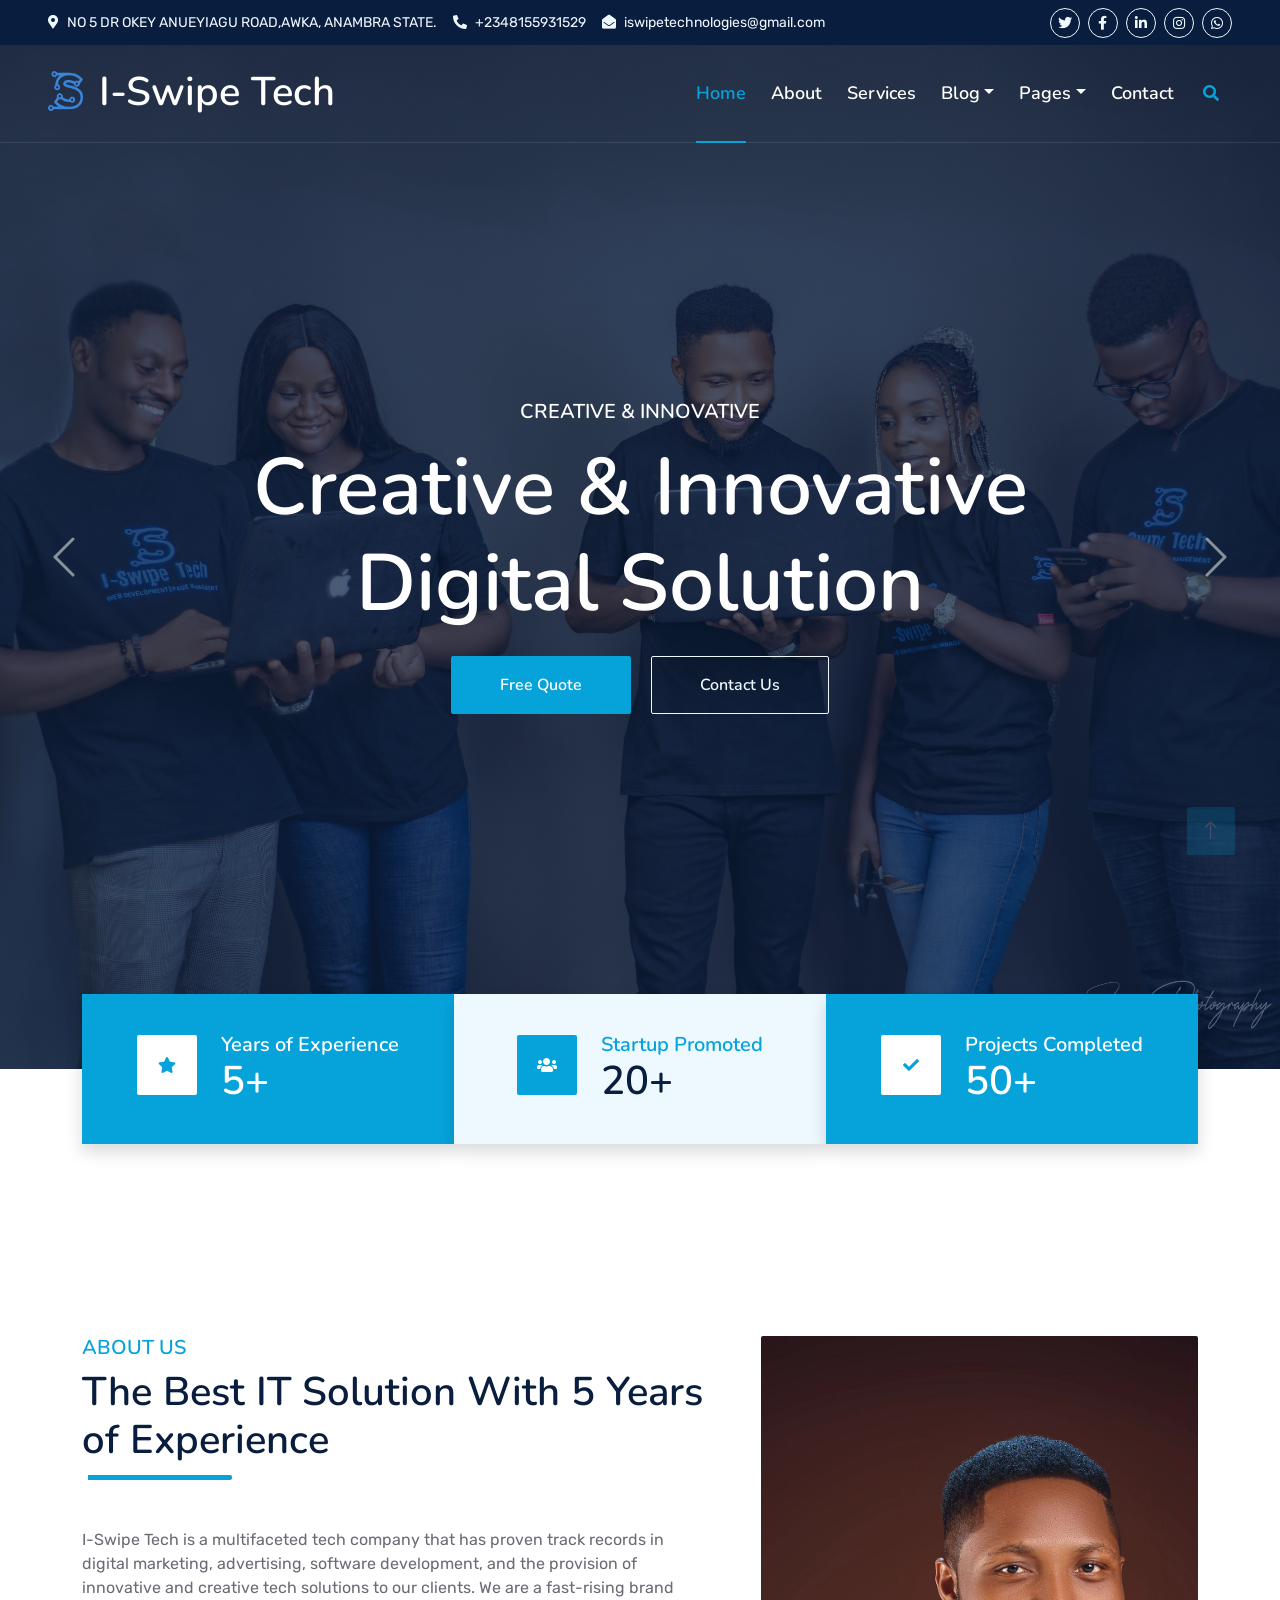
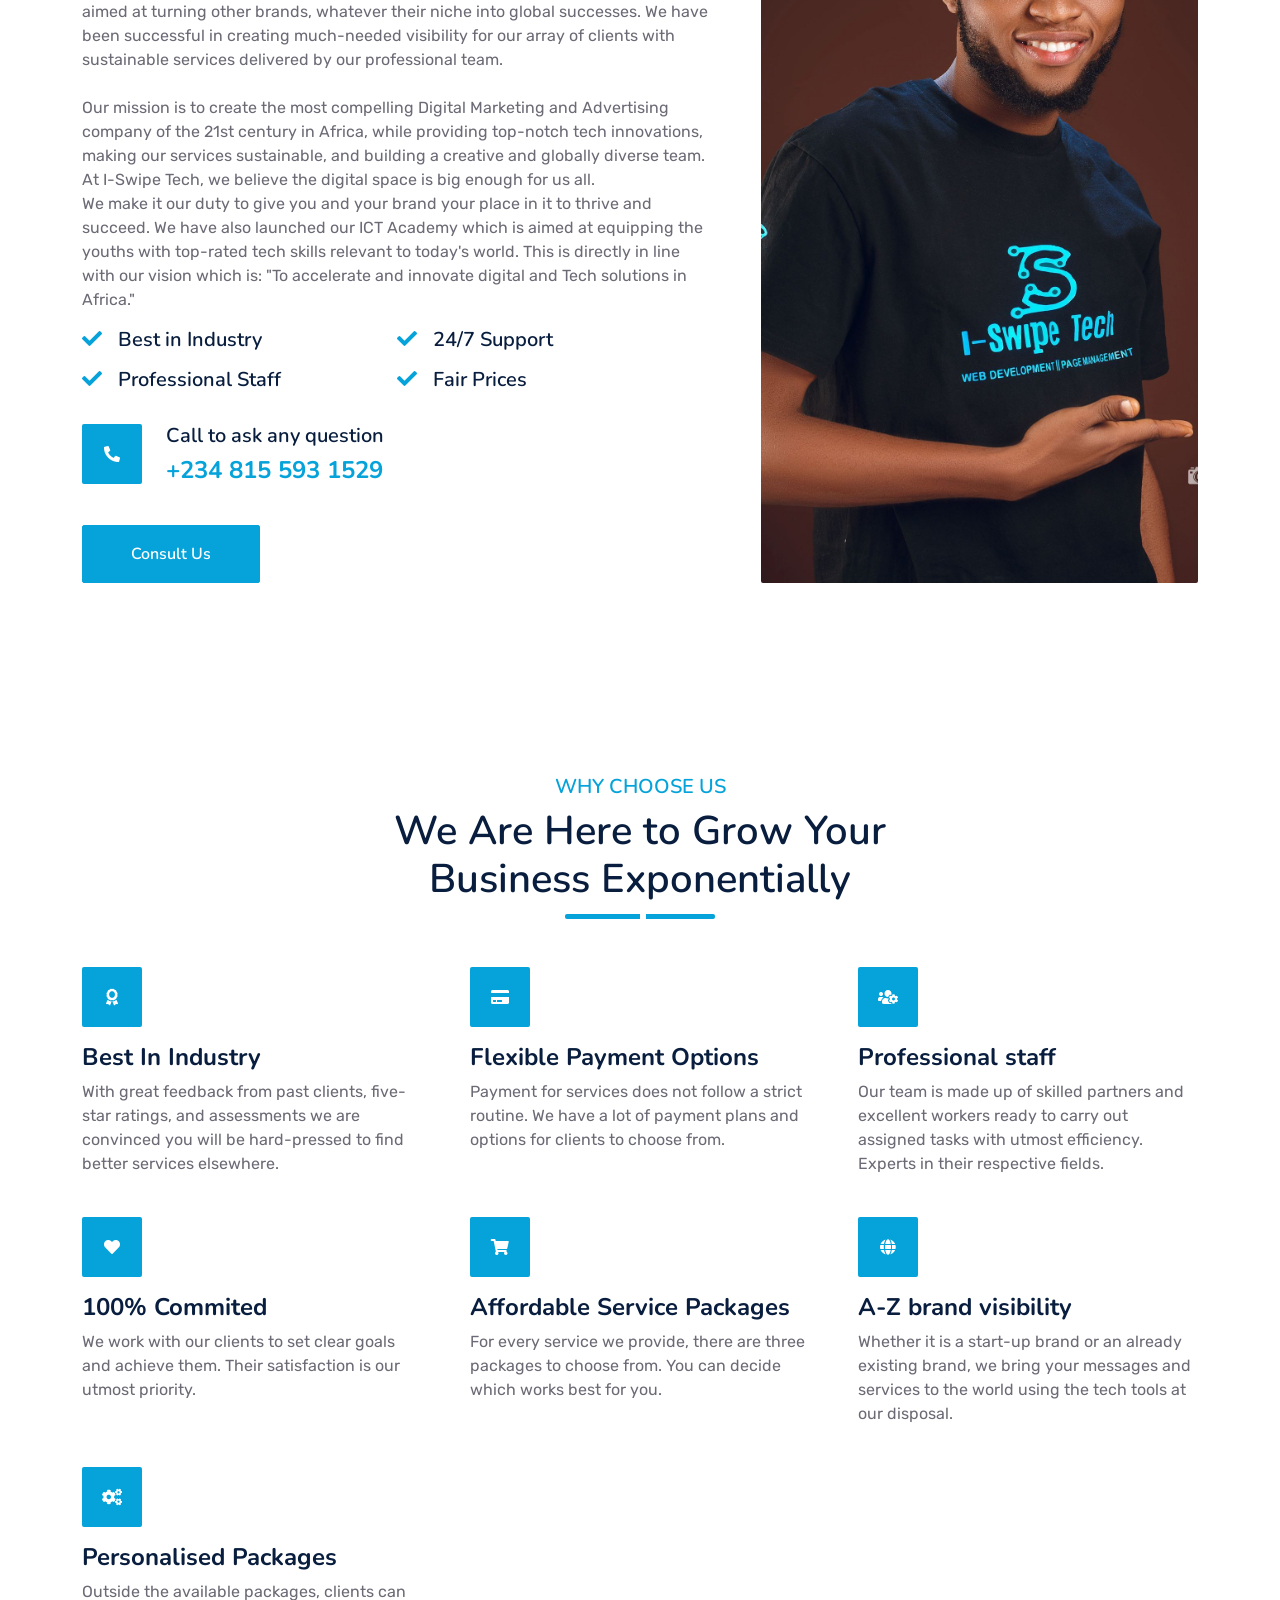
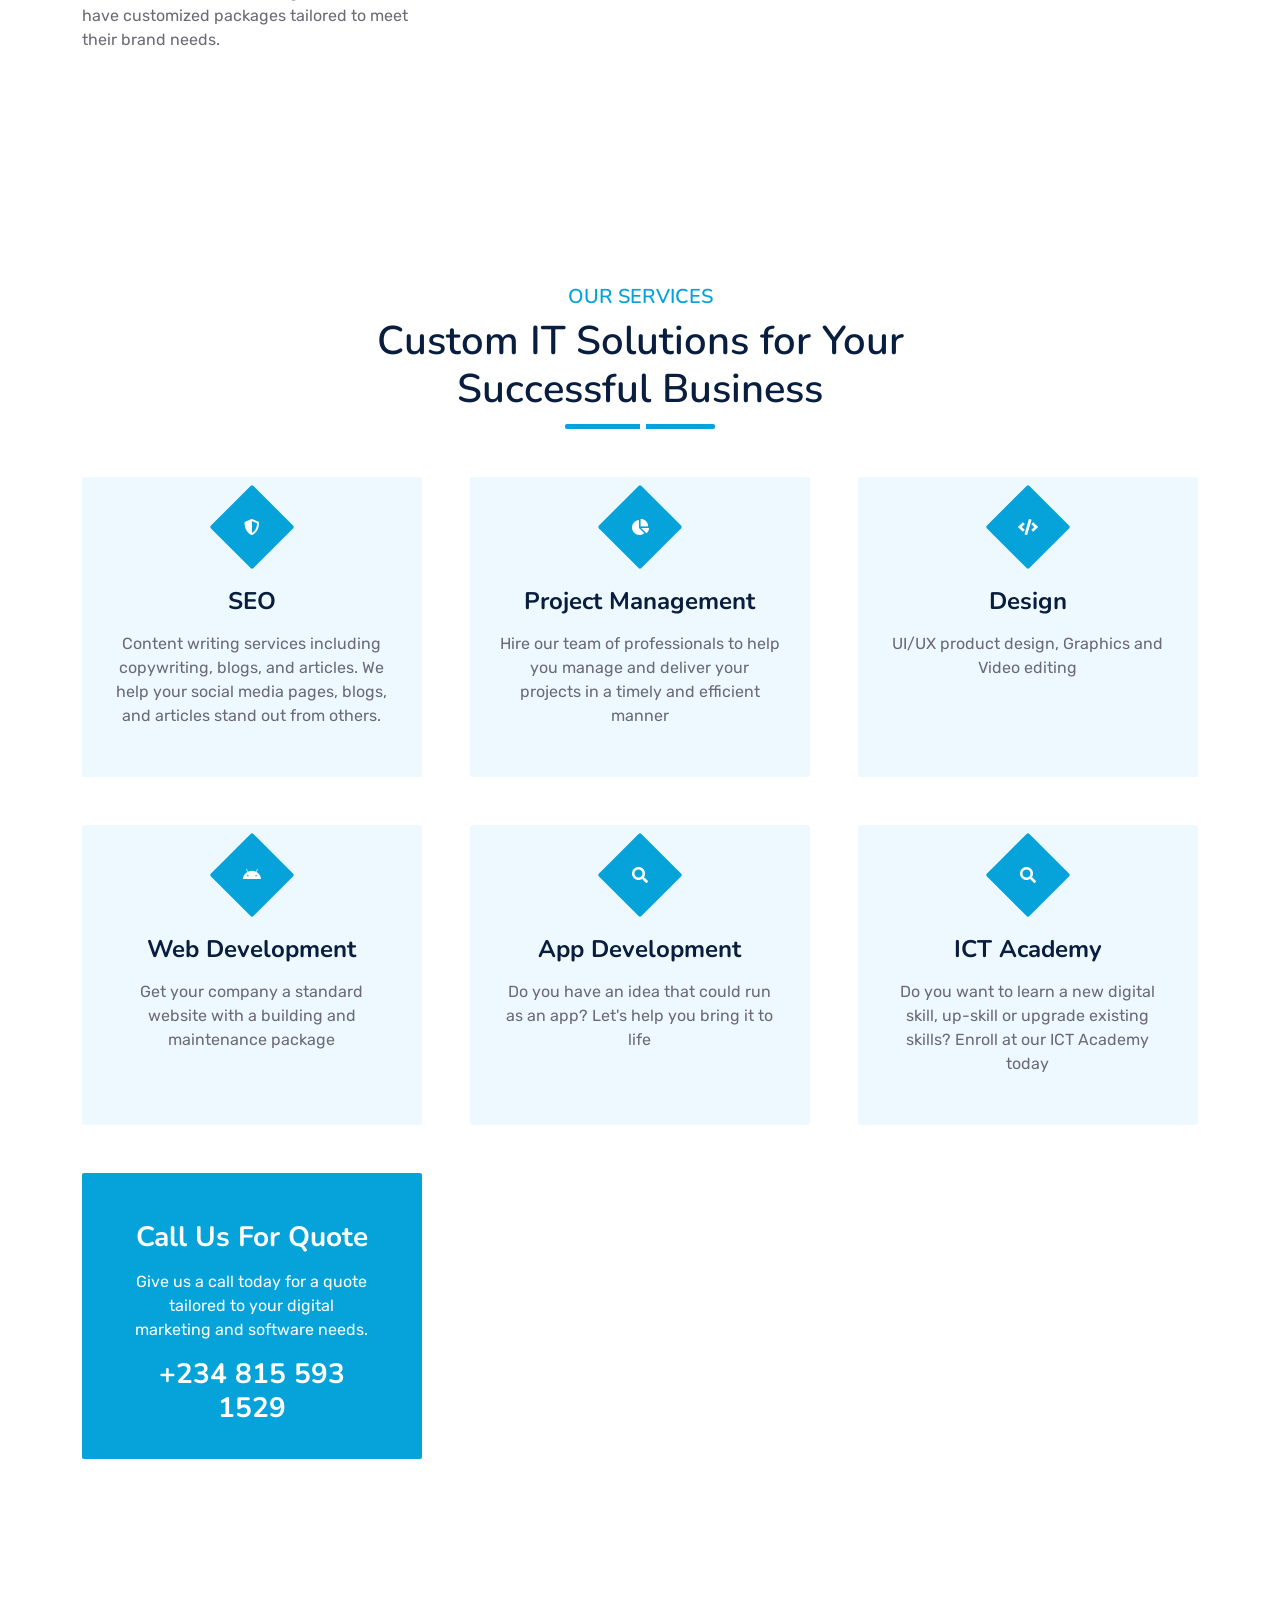
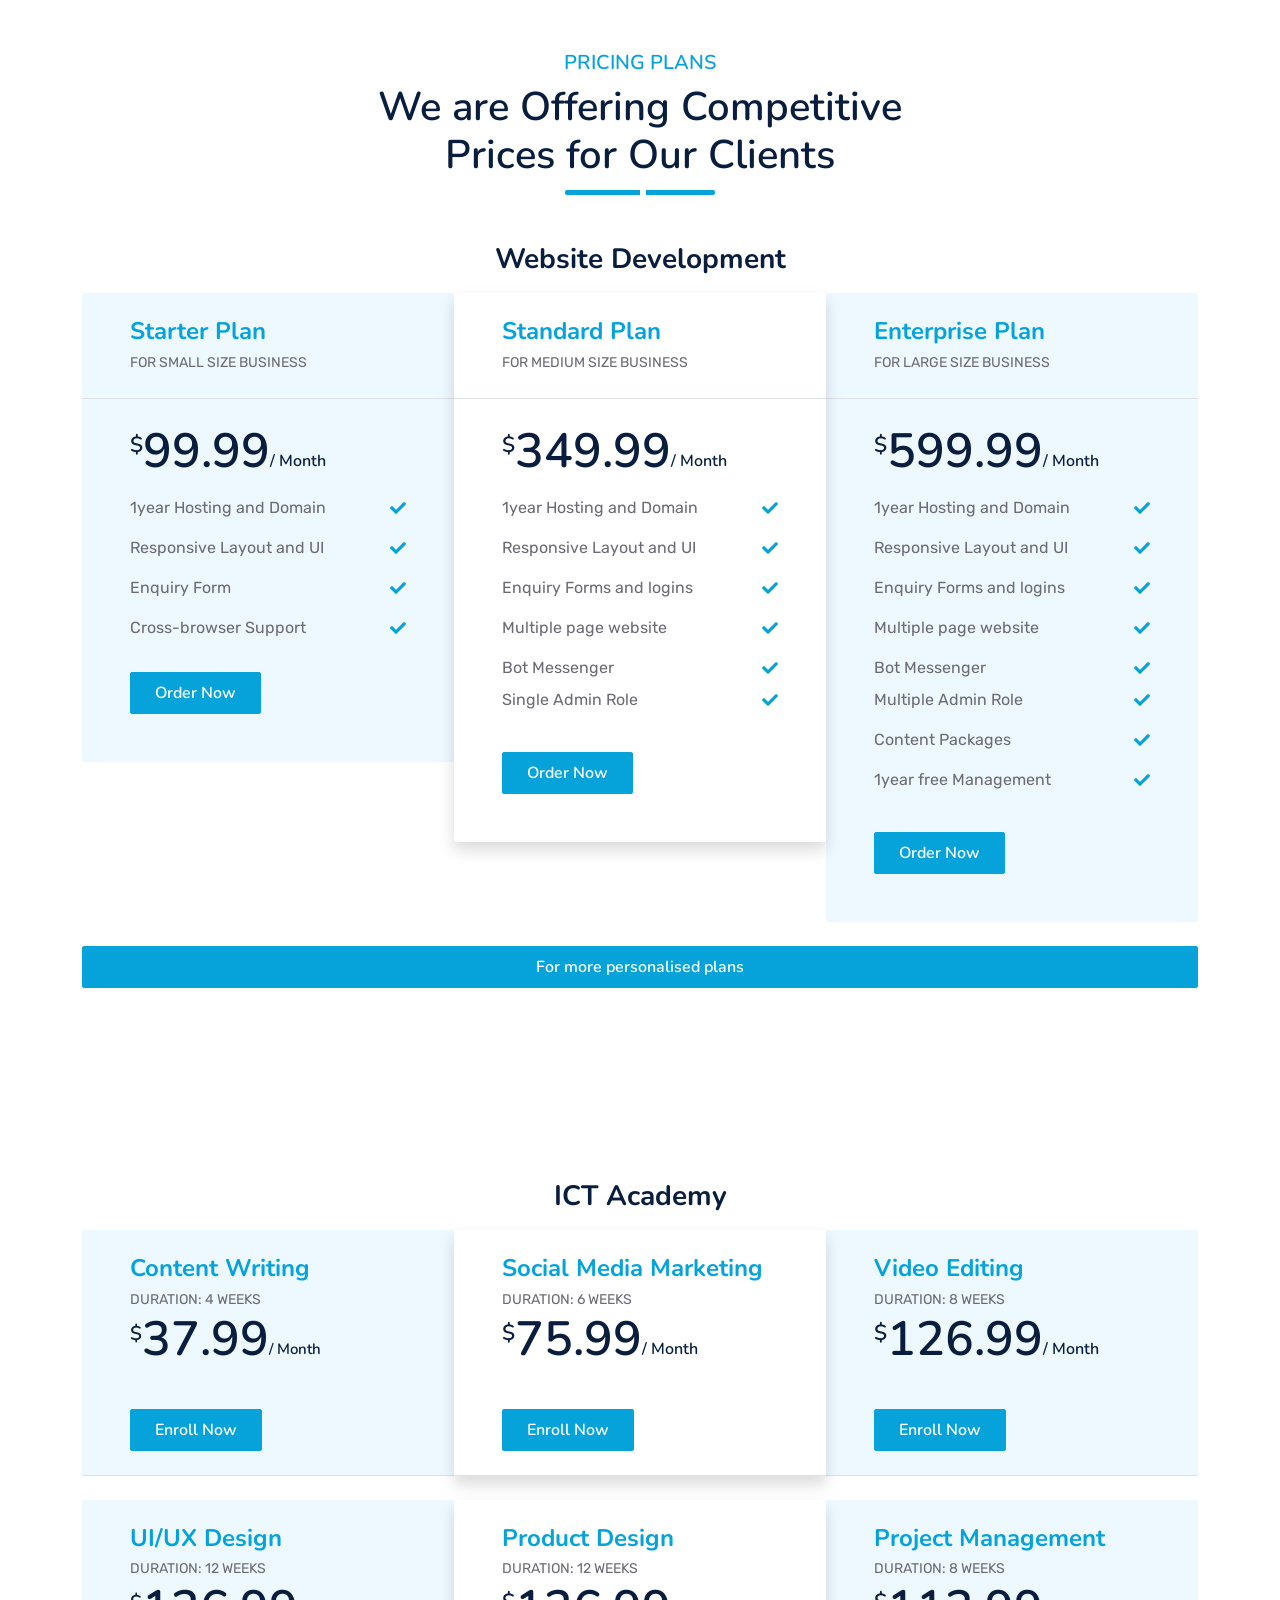
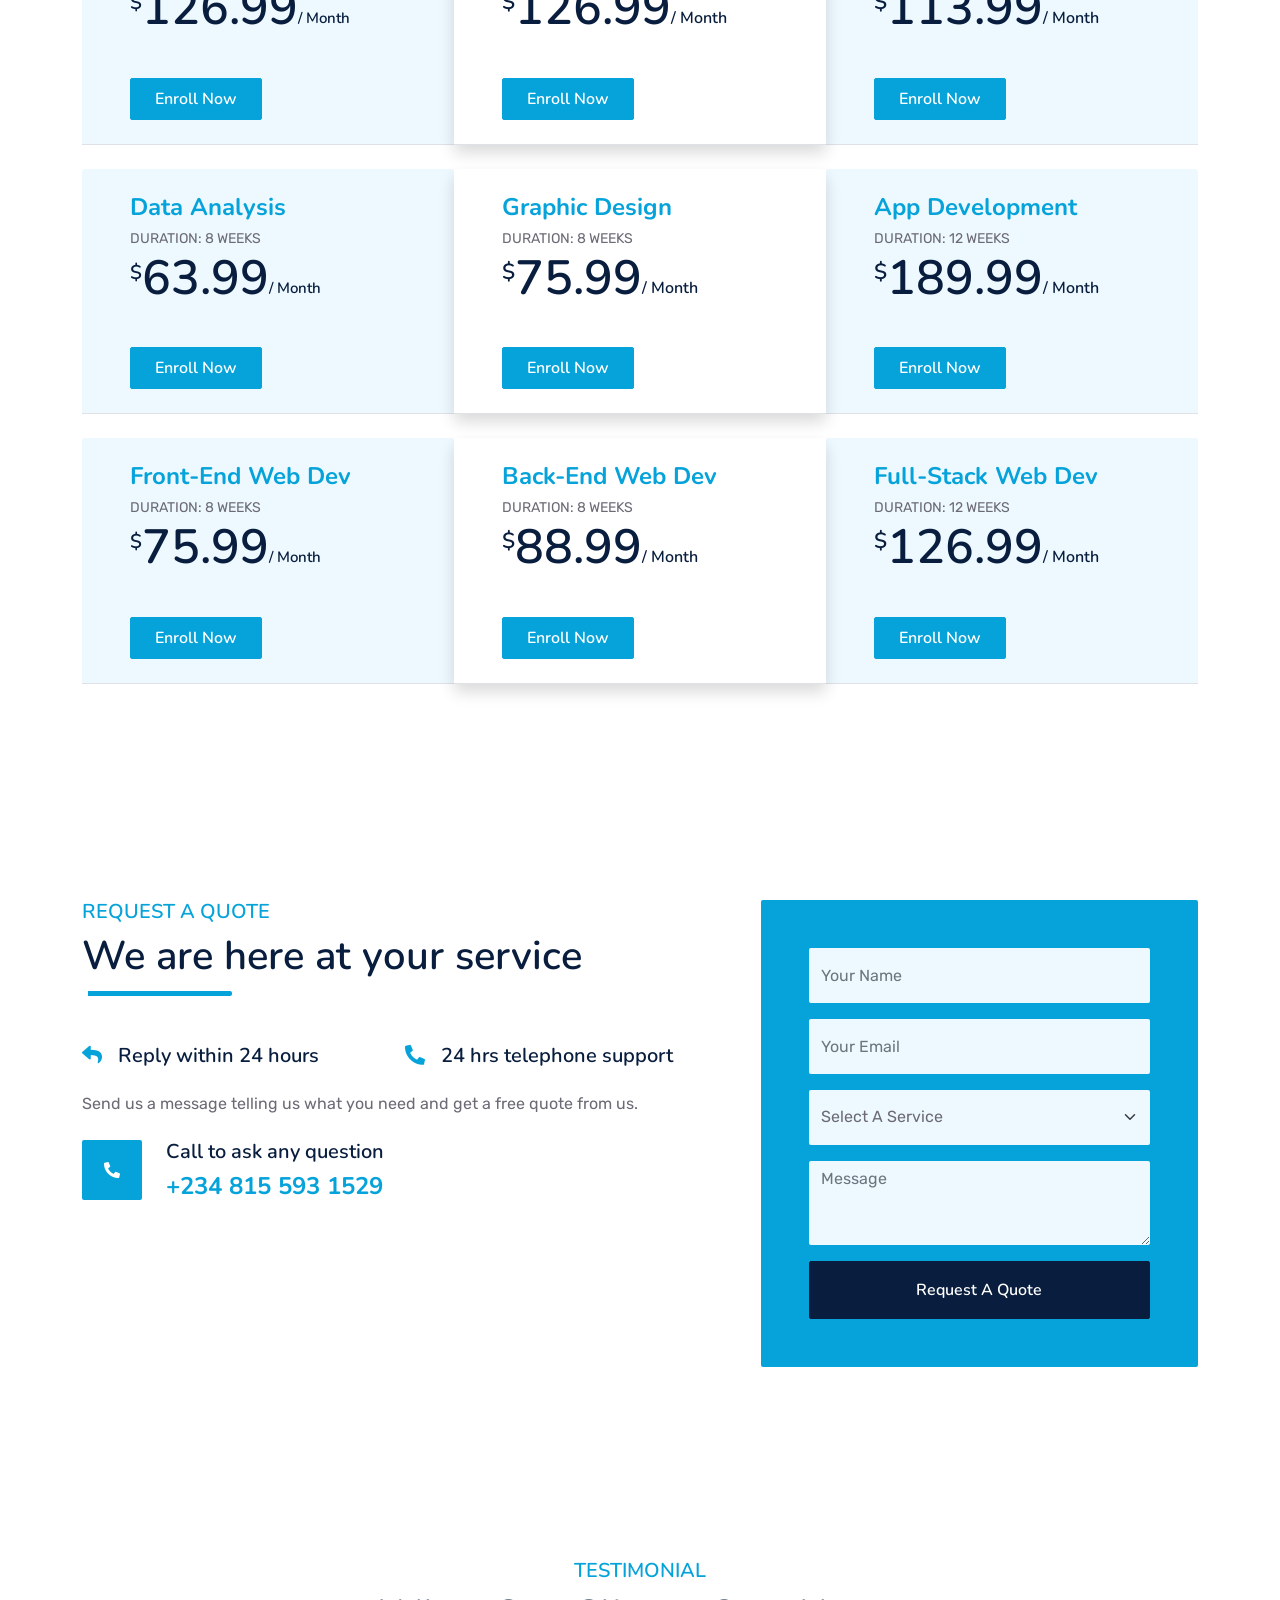
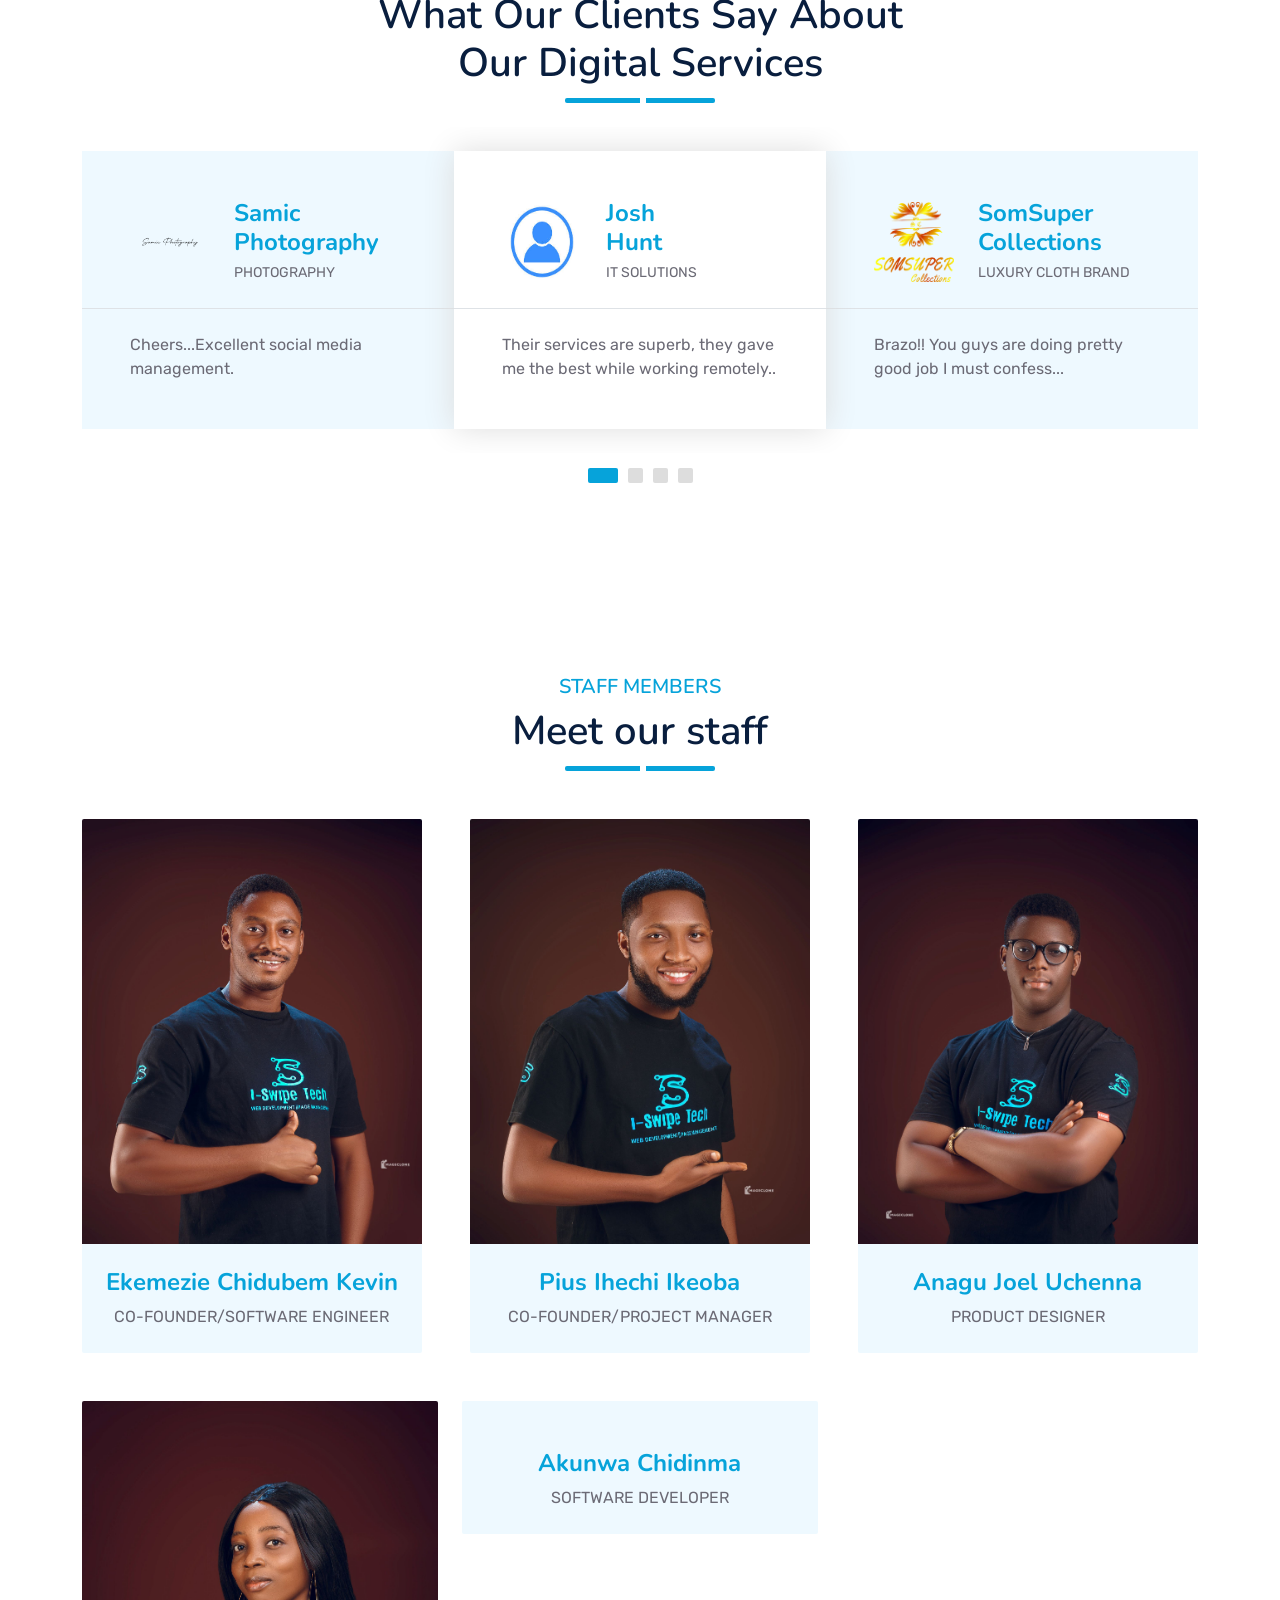
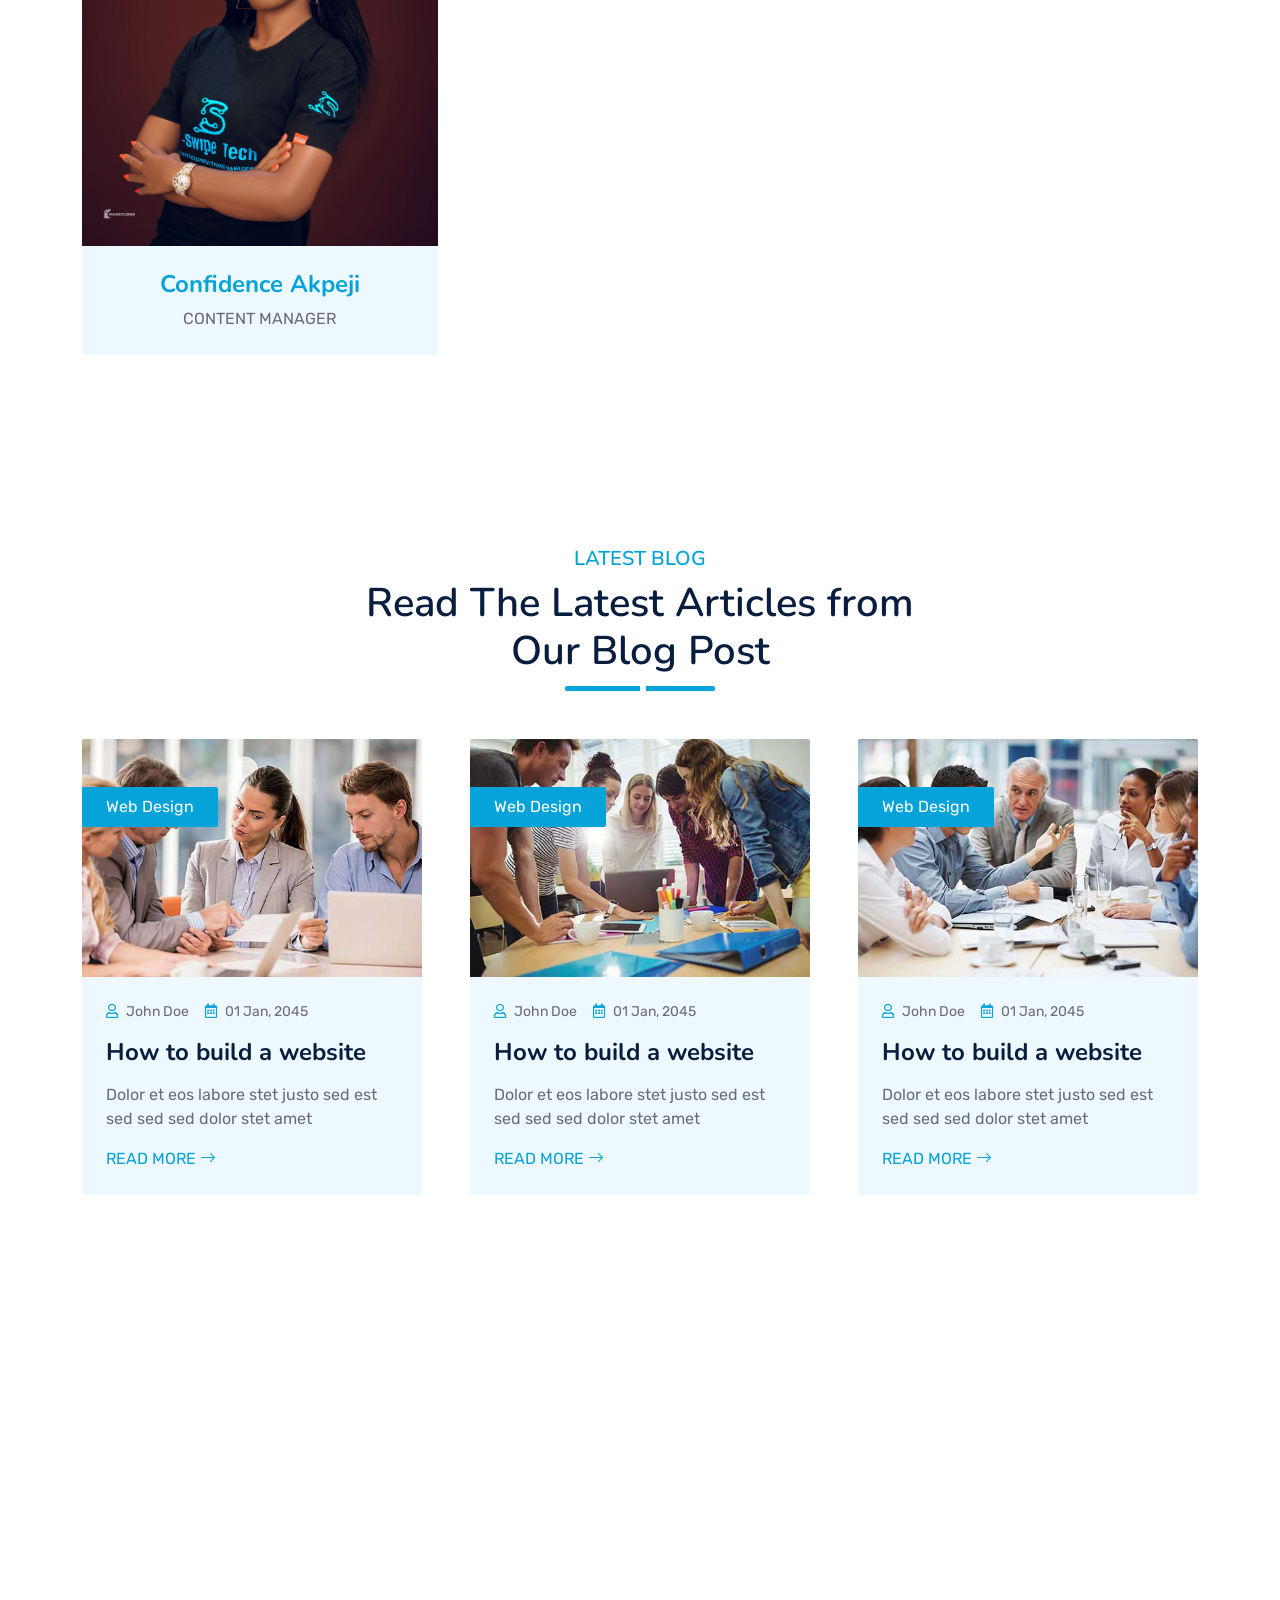
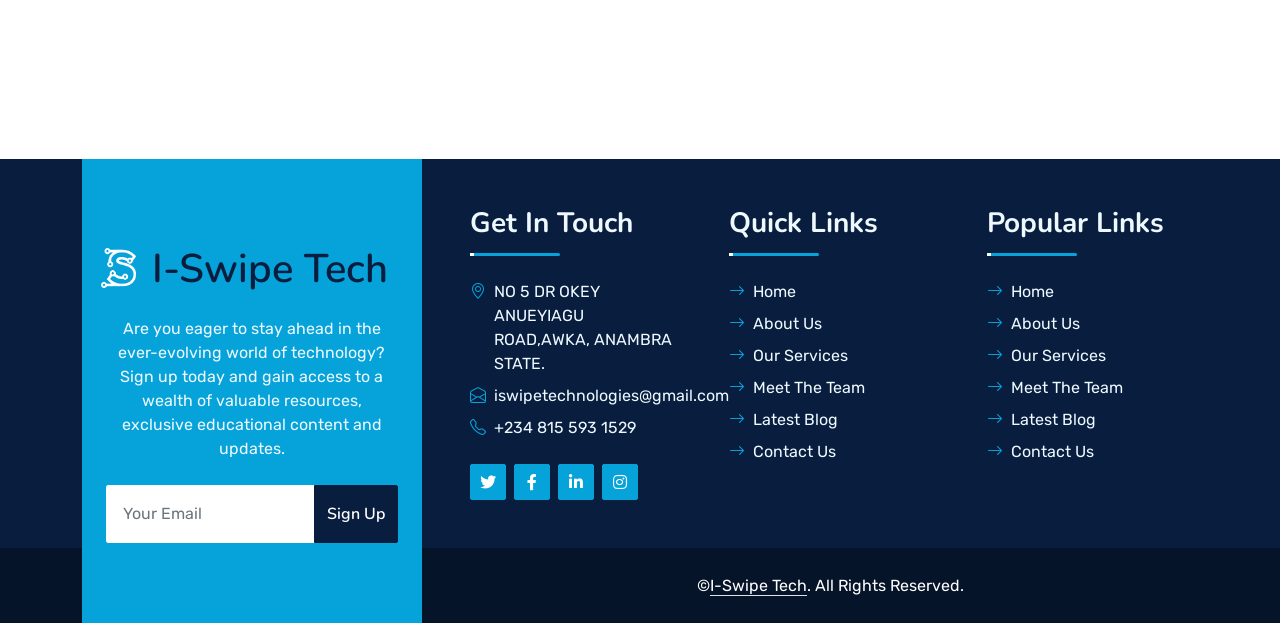
==== index.html @ d429d4bb "update" ====
<!DOCTYPE html>
<html lang="en">

<head>
    <meta charset="utf-8">
    <title>I-SWIPE TECH</title>
    <meta content="width=device-width, initial-scale=1.0" name="viewport">

    <!-- Favicon -->
    <link href="img/ISWIPE1.png" rel="icon">

    <!-- Google Web Fonts -->
    <link rel="preconnect" href="https://fonts.googleapis.com">
    <link rel="preconnect" href="https://fonts.gstatic.com" crossorigin>
    <link href="https://fonts.googleapis.com/css2?family=Nunito:wght@400;600;700;800&family=Rubik:wght@400;500;600;700&display=swap" rel="stylesheet">

    <!-- Icon Font Stylesheet -->
    <link href="https://cdnjs.cloudflare.com/ajax/libs/font-awesome/5.10.0/css/all.min.css" rel="stylesheet">
    <link href="https://cdn.jsdelivr.net/npm/bootstrap-icons@1.4.1/font/bootstrap-icons.css" rel="stylesheet">

    <!-- Libraries Stylesheet -->
    <link href="lib/owlcarousel/assets/owl.carousel.min.css" rel="stylesheet">
    <link href="lib/animate/animate.min.css" rel="stylesheet">

    <!-- Customized Bootstrap Stylesheet -->
    <link href="css/bootstrap.min.css" rel="stylesheet">

    <!-- Template Stylesheet -->
    <link href="css/style.css" rel="stylesheet">
</head>

<body>
<!-- Pre-loader Start -->
<div id="preloader">
    <div class="fplus-load"></div>
    <img src="img/ISWIPE-1 logo.png" alt="logo">
</div>
<!-- Pre-loader End -->



<!-- Topbar Start -->
    <div class="container-fluid bg-dark px-5 d-none d-lg-block">
        <div class="row gx-0">
            <div class="col-lg-8 text-center text-lg-start mb-2 mb-lg-0">
                <div class="d-inline-flex align-items-center" style="height: 45px;">
                    <small class="me-3 text-light"><i class="fa fa-map-marker-alt me-2"></i>NO 5 DR OKEY ANUEYIAGU ROAD,AWKA, ANAMBRA STATE.</small>
                    <small class="me-3 text-light"><i class="fa fa-phone-alt me-2"></i>+2348155931529</small>
                    <small class="text-light"><i class="fa fa-envelope-open me-2"></i>iswipetechnologies@gmail.com</small>
                </div>
            </div>
            <div class="col-lg-4 text-center text-lg-end">
                <div class="d-inline-flex align-items-center" style="height: 45px;">
                    <a class="btn btn-sm btn-outline-light btn-sm-square rounded-circle me-2" href="https://twitter.com/ISwipeTech?s=09"><i class="fab fa-twitter fw-normal"></i></a>
                    <a class="btn btn-sm btn-outline-light btn-sm-square rounded-circle me-2" href="https://www.facebook.com/iswipeofficial/"><i class="fab fa-facebook-f fw-normal"></i></a>
                    <a class="btn btn-sm btn-outline-light btn-sm-square rounded-circle me-2" href="https://www.linkedin.com/company/iswipeofficial"><i class="fab fa-linkedin-in fw-normal"></i></a>
                    <a class="btn btn-sm btn-outline-light btn-sm-square rounded-circle me-2" href="https://instagram.com/i_swipeofficial?igshid=YmMyMTA2M2Y="><i class="fab fa-instagram fw-normal"></i></a>
                    <a class="btn btn-sm btn-outline-light btn-sm-square rounded-circle" href="https://wa.me/08155931529"><i class="fab fa-whatsapp fw-normal"></i></a>
                </div>
            </div>
        </div>
    </div>
    <!-- Topbar End -->


    <!-- Navbar & Carousel Start -->
    <div class="container-fluid position-relative p-0">
        <nav class="navbar navbar-expand-lg navbar-dark px-5 py-3 py-lg-0">
            <a href="index.html" class="navbar-brand p-0">
                <h1 class="m-0"><img src="img/ISWIPE1.png" width="35" height="40" class="me-3 mb-2" alt="logo">I-Swipe Tech</h1>
            </a>
            <button class="navbar-toggler" type="button" data-bs-toggle="collapse" data-bs-target="#navbarCollapse">
                <span class="fa fa-bars"></span>
            </button>
            <div class="collapse navbar-collapse" id="navbarCollapse">
                <div class="navbar-nav ms-auto py-0">
                    <a href="index.html" class="nav-item nav-link active">Home</a>
                    <a href="about.html" class="nav-item nav-link">About</a>
                    <a href="service.html" class="nav-item nav-link">Services</a>
                    <div class="nav-item dropdown">
                        <a href="#" class="nav-link dropdown-toggle" data-bs-toggle="dropdown">Blog</a>
                        <div class="dropdown-menu m-0">
                            <a href="blog.html" class="dropdown-item">Blog Grid</a>
                            <a href="detail.html" class="dropdown-item">Blog Detail</a>
                        </div>
                    </div>
                    <div class="nav-item dropdown">
                        <a href="#" class="nav-link dropdown-toggle" data-bs-toggle="dropdown">Pages</a>
                        <div class="dropdown-menu m-0">
                            <a href="price.html" class="dropdown-item">Pricing Plan</a>
                            <a href="feature.html" class="dropdown-item">Our features</a>
                            <a href="team.html" class="dropdown-item">Team Members</a>
                            <a href="testimonial.html" class="dropdown-item">Testimonial</a>
                            <a href="quote.html" class="dropdown-item">Free Quote</a>
                        </div>
                    </div>
                    <a href="contact.html" class="nav-item nav-link">Contact</a>
                </div>
                <button type="button" class="btn text-primary ms-3" data-bs-toggle="modal" data-bs-target="#searchModal"><i class="fa fa-search"></i></button>
            </div>
        </nav>

        <div id="header-carousel" class="carousel slide carousel-fade" data-bs-ride="carousel">
            <div class="carousel-inner">
                <div class="carousel-item active">
                    <img class="w-100" src="img/SAM_1749.jpg" alt="Image">
                    <div class="carousel-caption d-flex flex-column align-items-center justify-content-center">
                        <div class="p-3" style="max-width: 900px;">
                            <h5 class="text-white text-uppercase mb-3 animated slideInDown">Creative & Innovative</h5>
                            <h1 class="display-1 text-white mb-md-4 animated zoomIn">Creative & Innovative Digital Solution</h1>
                            <a href="quote.html" class="btn btn-primary py-md-3 px-md-5 me-3 animated slideInLeft">Free Quote</a>
                            <a href="" class="btn btn-outline-light py-md-3 px-md-5 animated slideInRight">Contact Us</a>
                        </div>
                    </div>
                </div>
                <div class="carousel-item">
                    <img class="w-100" src="img/SAM_1695.jpg" alt="Image">
                    <div class="carousel-caption d-flex flex-column align-items-center justify-content-center">
                        <div class="p-3" style="max-width: 900px;">
                            <h5 class="text-white text-uppercase mb-3 animated slideInDown">Creative & Innovative</h5>
                            <h1 class="display-1 text-white mb-md-4 animated zoomIn">Creative & Innovative Digital Solution</h1>
                            <a href="quote.html" class="btn btn-primary py-md-3 px-md-5 me-3 animated slideInLeft">Free Quote</a>
                            <a href="https://wa.me/08155931529" class="btn btn-outline-light py-md-3 px-md-5 animated slideInRight">Contact Us</a>
                        </div>
                    </div>
                </div>
            </div>
            <button class="carousel-control-prev" type="button" data-bs-target="#header-carousel"
                data-bs-slide="prev">
                <span class="carousel-control-prev-icon" aria-hidden="true"></span>
                <span class="visually-hidden">Previous</span>
            </button>
            <button class="carousel-control-next" type="button" data-bs-target="#header-carousel"
                data-bs-slide="next">
                <span class="carousel-control-next-icon" aria-hidden="true"></span>
                <span class="visually-hidden">Next</span>
            </button>
        </div>
    </div>

    <!-- Navbar & Carousel End -->


    <!-- Full Screen Search Start -->
    <div class="modal fade" id="searchModal" tabindex="-1">
        <div class="modal-dialog modal-fullscreen">
            <div class="modal-content" style="background: rgba(9, 30, 62, .7);">
                <div class="modal-header border-0">
                    <button type="button" class="btn bg-white btn-close" data-bs-dismiss="modal" aria-label="Close"></button>
                </div>
                <div class="modal-body d-flex align-items-center justify-content-center">
                    <div class="input-group" style="max-width: 600px;">
                        <input type="text" class="form-control bg-transparent border-primary p-3" placeholder="Type search keyword">
                        <button class="btn btn-primary px-4"><i class="bi bi-search"></i></button>
                    </div>
                </div>
            </div>
        </div>
    </div>
    <!-- Full Screen Search End -->


    <!-- Facts Start -->
    <div class="container-fluid facts py-5 pt-lg-0">
        <div class="container py-5 pt-lg-0">
            <div class="row gx-0">
                <div class="col-lg-4 wow zoomIn" data-wow-delay="0.1s">
                    <div class="bg-primary shadow d-flex align-items-center justify-content-center p-4" style="height: 150px;">
                        <div class="bg-white d-flex align-items-center justify-content-center rounded mb-2" style="width: 60px; height: 60px;">
                            <i class="fa fa-star text-primary"></i>
                        </div>
                        <div class="ps-4">
                            <h5 class="text-white mb-0">Years of Experience</h5>
                            <h1 class="text-white mb-0"><span data-toggle="counter-up">5</span></h1>
                        </div>
                    </div>
                </div>
                <div class="col-lg-4 wow zoomIn" data-wow-delay="0.3s">
                    <div class="bg-light shadow d-flex align-items-center justify-content-center p-4" style="height: 150px;">
                        <div class="bg-primary d-flex align-items-center justify-content-center rounded mb-2" style="width: 60px; height: 60px;">
                            <i class="fa fa-users text-white"></i>
                        </div>
                        <div class="ps-4">
                            <h5 class="text-primary mb-0">Startup Promoted</h5>
                            <h1 class="mb-0"><span data-toggle="counter-up">20</span></h1>
                        </div>
                    </div>
                </div>
                <div class="col-lg-4 wow zoomIn" data-wow-delay="0.6s">
                    <div class="bg-primary shadow d-flex align-items-center justify-content-center p-4" style="height: 150px;">
                        <div class="bg-white d-flex align-items-center justify-content-center rounded mb-2" style="width: 60px; height: 60px;">
                            <i class="fa fa-check text-primary"></i>
                        </div>
                        <div class="ps-4">
                            <h5 class="text-white mb-0">Projects Completed</h5>
                            <h1 class="text-white mb-0"><span data-toggle="counter-up">50</span></h1>
                        </div>
                    </div>
                </div>
            </div>
        </div>
    </div>
    <!-- Facts Stop -->


    <!-- About Start -->
    <div class="container-fluid py-5 wow fadeInUp" data-wow-delay="0.1s">
        <div class="container py-5">
            <div class="row g-5">
                <div class="col-lg-7">
                    <div class="section-title position-relative pb-3 mb-5">
                        <h5 class="fw-bold text-primary text-uppercase">About Us</h5>
                        <h1 class="mb-0">The Best IT Solution With 5 Years of Experience</h1>
                    </div>
                    <p class="mb-4">I-Swipe Tech is a multifaceted tech company that has proven track records in digital marketing, advertising, software development, and the provision of innovative and creative tech solutions to our clients. 
                        We are a fast-rising brand aimed at turning other brands, whatever their niche into global successes. We have been successful in creating much-needed visibility for our array of clients with sustainable services delivered by our professional team.<p/>

                        <p> Our mission is to create the most compelling Digital Marketing and Advertising company of the 21st century in Africa, while providing top-notch tech innovations, making our services sustainable, and building a creative and globally diverse team.
                        At I-Swipe Tech, we believe the digital space is big enough for us all. <br> We make it our duty to give you and your brand your place in it to thrive and succeed. We have also launched our ICT Academy which is aimed at equipping the youths with top-rated tech skills relevant to today's world.
                        This is directly in line with our vision which is: "To accelerate and innovate digital and Tech solutions in Africa."</p>
                    <div class="row g-0 mb-3">
                        <div class="col-sm-6 wow zoomIn" data-wow-delay="0.2s">
                            <h5 class="mb-3"><i class="fa fa-check text-primary me-3"></i>Best in Industry</h5>
                            <h5 class="mb-3"><i class="fa fa-check text-primary me-3"></i>Professional Staff</h5>
                        </div>
                        <div class="col-sm-6 wow zoomIn" data-wow-delay="0.4s">
                            <h5 class="mb-3"><i class="fa fa-check text-primary me-3"></i>24/7 Support</h5>
                            <h5 class="mb-3"><i class="fa fa-check text-primary me-3"></i>Fair Prices</h5>
                        </div>
                    </div>
                    <div class="d-flex align-items-center mb-4 wow fadeIn" data-wow-delay="0.6s">
                        <div class="bg-primary d-flex align-items-center justify-content-center rounded" style="width: 60px; height: 60px;">
                            <i class="fa fa-phone-alt text-white"></i>
                        </div>
                        <div class="ps-4">
                            <h5 class="mb-2">Call to ask any question</h5>
                            <h4 class="text-primary mb-0">+234 815 593 1529</h4>
                        </div>
                    </div>
                    <a href="quote.html" class="btn btn-primary py-3 px-5 mt-3 wow zoomIn" data-wow-delay="0.9s">Consult Us</a>
                </div>
                <div class="col-lg-5" style="min-height: 500px;">
                    <div class="position-relative h-100">
                        <img class="position-absolute w-100 h-100 rounded wow zoomIn" data-wow-delay="0.9s" src="img/OKW4831.jpg" style="object-fit: cover;">
                    </div>
                </div>
            </div>
        </div>
    </div>
    <!-- About End -->

<!--Features Start-->
<div class="container-fluid py-5 wow fadeInUp" data-wow-delay="0.1s">
    <div class="container py-5">
        <div class="section-title text-center position-relative pb-3 mb-5 mx-auto" style="max-width: 600px;">
            <h5 class="fw-bold text-primary text-uppercase">Why Choose Us</h5>
            <h1 class="mb-0">We Are Here to Grow Your Business Exponentially</h1>
        </div>
        <div class="row g-5">
            <div class="col-lg-4">
                <div class="row g-4">
                    <div class="col-12 wow zoomIn" data-wow-delay="0.2s">
                        <div class="bg-primary rounded d-flex align-items-center justify-content-center mb-3" style="width: 60px; height: 60px;">
                            <i class="fa fa-award text-white"></i>
                        </div>
                        <div class="text-container" style="height: 150px;">
                            <h4>Best In Industry</h4>
                            <p>With great feedback from past clients, five-star ratings, and assessments we are convinced you will be hard-pressed to find better services elsewhere.</p>
                        </div>
                    </div>
                    <div class="col-12 wow zoomIn" data-wow-delay="0.5s">
                        <div class="bg-primary rounded d-flex align-items-center justify-content-center mb-3" style="width: 60px; height: 60px;">
                            <i class="fas fa-heart text-white"></i>
                        </div>
                        <div class="text-container" style="height: 150px;">
                            <h4>100% Commited</h4>
                            <p>We work with our clients to set clear goals and achieve them. Their satisfaction is our utmost priority.</p>
                        </div>
                    </div>
                    <div class="col-12 wow zoomIn" data-wow-delay="0.8s">
                        <div class="bg-primary rounded d-flex align-items-center justify-content-center mb-3" style="width: 60px; height: 60px;">
                            <i class="fas fa-cogs text-white"></i>
                        </div>
                        <div class="text-container" style="height: 150px;">
                            <h4>Personalised Packages</h4>
                            <p>Outside the available packages, clients can have customized packages tailored to meet their brand needs.</p>
                        </div>
                    </div>
                </div>
            </div>
            <div class="col-lg-4">
                <div class="row g-4">
                    <div class="col-12 wow zoomIn" data-wow-delay="0.3s">
                        <div class="bg-primary rounded d-flex align-items-center justify-content-center mb-3" style="width: 60px; height: 60px;">
                            <i class="fa fa-credit-card text-white"></i>
                        </div>
                        <div class="text-container" style="height: 150px;">
                            <h4>Flexible Payment Options</h4>
                            <p>Payment for services does not follow a strict routine. We have a lot of payment plans and options for clients to choose from.</p>
                        </div>
                    </div>
                    <div class="col-12 wow zoomIn" data-wow-delay="0.6s">
                        <div class="bg-primary rounded d-flex align-items-center justify-content-center mb-3" style="width: 60px; height: 60px;">
                            <i class="fa fa-shopping-cart text-white"></i>
                        </div>
                        <div class="text-container" style="height: 150px;">
                            <h4>Affordable Service Packages</h4>
                            <p>For every service we provide, there are three packages to choose from. You can decide which works best for you.</p>
                        </div>
                    </div>
                </div>
            </div>
            <div class="col-lg-4">
                <div class="row g-4">
                    <div class="col-12 wow zoomIn" data-wow-delay="0.4s">
                        <div class="bg-primary rounded d-flex align-items-center justify-content-center mb-3" style="width: 60px; height: 60px;">
                            <i class="fa fa-users-cog text-white"></i>
                        </div>
                        <div class="text-container" style="height: 150px;">
                            <h4>Professional staff</h4>
                            <p>Our team is made up of skilled partners and excellent workers ready to carry out assigned tasks with utmost efficiency. Experts in their respective fields.</p>
                        </div>
                    </div>
                    <div class="col-12 wow zoomIn" data-wow-delay="0.7s">
                        <div class="bg-primary rounded d-flex align-items-center justify-content-center mb-3" style="width: 60px; height: 60px;">
                            <i class="fas fa-globe text-white"></i>
                        </div>
                        <div class="text-container" style="height: 150px;">
                            <h4>A-Z brand visibility</h4>
                            <p>Whether it is a start-up brand or an already existing brand, we bring your messages and services to the world using the tech tools at our disposal.</p>
                        </div>
                    </div>
                </div>
            </div>
        </div>
    </div>
</div>

<!-- Features End-->


    <!-- Service Start -->
    <div class="container-fluid py-5 wow fadeInUp" data-wow-delay="0.1s">
        <div class="container py-5">
            <div class="section-title text-center position-relative pb-3 mb-5 mx-auto" style="max-width: 600px;">
                <h5 class="fw-bold text-primary text-uppercase">Our Services</h5>
                <h1 class="mb-0">Custom IT Solutions for Your Successful Business</h1>
            </div>
            <div class="row g-5">
                <div class="col-lg-4 col-md-6 wow zoomIn" data-wow-delay="0.2s">
                    <div class="service-item bg-light rounded d-flex flex-column align-items-center justify-content-center text-center">
                        <div class="service-icon">
                            <i class="fa fa-shield-alt text-white"></i>
                        </div>
                        <div class="text-container" style="height: 170px;">
                        <h4 class="mb-3">SEO</h4>
                        <p class="m-0">Content writing services including copywriting, blogs, and articles.
                            We help your social media pages, blogs, and articles stand out from others.
                            </p>
                        </div>
                        <a class="btn btn-lg btn-primary rounded" href="service.html">
                            <i class="bi bi-arrow-right"></i>
                        </a>
                    </div>
                </div>
                <div class="col-lg-4 col-md-6 wow zoomIn" data-wow-delay="0.3s">
                    <div class="service-item bg-light rounded d-flex flex-column align-items-center justify-content-center text-center">
                        <div class="service-icon">
                            <i class="fa fa-chart-pie text-white"></i>
                        </div>
                        <div class="text-container" style="height: 170px;">
                        <h4 class="mb-3">Project Management</h4>
                        <p class="m-0">Hire our team of professionals to help you manage and deliver your projects in a timely and efficient manner</p>
                        </div>
                        <a class="btn btn-lg btn-primary rounded" href="">
                            <i class="bi bi-arrow-right"></i>
                        </a>
                    </div>
                </div>
                <div class="col-lg-4 col-md-6 wow zoomIn" data-wow-delay="0.4s">
                    <div class="service-item bg-light rounded d-flex flex-column align-items-center justify-content-center text-center">
                        <div class="service-icon">
                            <i class="fa fa-code text-white"></i>
                        </div>
                        <div class="text-container" style="height: 170px;">
                        <h4 class="mb-3">Design</h4>
                        <p class="m-0">UI/UX product design, Graphics and Video editing</p>
                        </div>
                        <a class="btn btn-lg btn-primary rounded" href="">
                            <i class="bi bi-arrow-right"></i>
                        </a>
                    </div>
                </div>
                <div class="col-lg-4 col-md-6 wow zoomIn" data-wow-delay="0.5s">
                    <div class="service-item bg-light rounded d-flex flex-column align-items-center justify-content-center text-center">
                        <div class="service-icon">
                            <i class="fab fa-android text-white"></i>
                        </div>
                        <div class="text-container" style="height: 170px;">
                        <h4 class="mb-3">Web Development</h4>
                        <p class="m-0">Get your company a standard website with a building and maintenance package</p>
                        </div>
                        <a class="btn btn-lg btn-primary rounded" href="">
                            <i class="bi bi-arrow-right"></i>
                        </a>
                    </div>
                </div>
                <div class="col-lg-4 col-md-6 wow zoomIn" data-wow-delay="0.6s">
                    <div class="service-item bg-light rounded d-flex flex-column align-items-center justify-content-center text-center">
                        <div class="service-icon">
                            <i class="fa fa-search text-white"></i>
                        </div>
                        <div class="text-container" style="height: 170px;">
                        <h4 class="mb-3">App Development</h4>
                        <p class="m-0"> Do you have an idea that could run as an app? Let's help you bring it to life</p>
                        </div>
                        <a class="btn btn-lg btn-primary rounded" href="">
                            <i class="bi bi-arrow-right"></i>
                        </a>
                    </div>
                </div>
                <div class="col-lg-4 col-md-6 wow zoomIn" data-wow-delay="0.7s">
                    <div class="service-item bg-light rounded d-flex flex-column align-items-center justify-content-center text-center">
                        <div class="service-icon">
                            <i class="fa fa-search text-white"></i>
                        </div>
                        <div class="text-container" style="height: 170px;">
                        <h4 class="mb-3">ICT Academy</h4>
                        <p class="m-0"> Do you want to learn a new digital skill, up-skill or upgrade existing skills? Enroll at our ICT Academy today</p>
                        </div>
                        <a class="btn btn-lg btn-primary rounded" href="">
                            <i class="bi bi-arrow-right"></i>
                        </a>
                    </div>
                </div>
                <div class="col-lg-4 col-md-6 wow zoomIn" data-wow-delay="0.8s">
                    <div class="position-relative bg-primary rounded h-100 d-flex flex-column align-items-center justify-content-center text-center p-5">
                        <div class="text-container" style="height: 190px;">
                        <h3 class="text-white mb-3">Call Us For Quote</h3>
                        <p class="text-white mb-3"> Give us a call today for a quote tailored to your digital marketing and software needs.</p>
                        <h3 class="text-white mb-0">+234 815 593 1529</h3>
                        </div>
                    </div>
                </div>
            </div>
        </div>
    </div>
    <!-- Service End -->


    <!-- Pricing Plan Start -->
    <div class="container-fluid py-5 wow fadeInUp" data-wow-delay="0.1s">
        <div class="container py-5">
            <div class="section-title text-center position-relative pb-3 mb-5 mx-auto" style="max-width: 600px;">
                <h5 class="fw-bold text-primary text-uppercase">Pricing Plans</h5>
                <h1 class="mb-0">We are Offering Competitive Prices for Our Clients</h1>
            </div>
            <h3 class="mb-0 text-center" style="height: 50px;">Website Development</h3>
            <div class="row g-0">
                <div class="col-lg-4 wow slideInUp" data-wow-delay="0.2s">
                    <div class="bg-light rounded">
                        <div class="border-bottom py-4 px-5 mb-4">
                            <h4 class="text-primary mb-1">Starter Plan</h4>
                            <small class="text-uppercase">For Small Size Business</small>
                        </div>
                        <div class="p-5 pt-0">
                            <h1 class="display-5 mb-3">
                                <small class="align-top" style="font-size: 22px; line-height: 45px;">$</small>99.99<small
                                    class="align-bottom" style="font-size: 16px; line-height: 40px;">/ Month</small>
                            </h1>
                            <div class="d-flex justify-content-between mb-3"><span>1year Hosting and Domain</span><i class="fa fa-check text-primary pt-1"></i></div>
                            <div class="d-flex justify-content-between mb-3"><span>Responsive Layout and UI</span><i class="fa fa-check text-primary pt-1"></i></div>
                            <div class="d-flex justify-content-between mb-3"><span>Enquiry Form</span><i class="fa fa-check text-primary pt-1"></i></div>
                            <div class="d-flex justify-content-between mb-2"><span>Cross-browser Support</span><i class="fa fa-check text-primary pt-1"></i></div>
                            <a href="" class="btn btn-primary py-2 px-4 mt-4">Order Now</a>
                        </div>
                    </div>
                </div>
                <div class="col-lg-4 wow slideInUp" data-wow-delay="0.4s">
                    <div class="bg-white rounded shadow position-relative" style="z-index: 1;">
                        <div class="border-bottom py-4 px-5 mb-4">
                            <h4 class="text-primary mb-1">Standard Plan</h4>
                            <small class="text-uppercase">For Medium Size Business</small>
                        </div>
                        <div class="p-5 pt-0">
                            <h1 class="display-5 mb-3">
                                <small class="align-top" style="font-size: 22px; line-height: 45px;">$</small>349.99<small
                                    class="align-bottom" style="font-size: 16px; line-height: 40px;">/ Month</small>
                            </h1>
                            <div class="d-flex justify-content-between mb-3"><span>1year Hosting and Domain</span><i class="fa fa-check text-primary pt-1"></i></div>
                            <div class="d-flex justify-content-between mb-3"><span>Responsive Layout and UI</span><i class="fa fa-check text-primary pt-1"></i></div>
                            <div class="d-flex justify-content-between mb-3"><span>Enquiry Forms and logins</span><i class="fa fa-check text-primary pt-1"></i></div>
                            <div class="d-flex justify-content-between mb-3"><span>Multiple page website</span><i class="fa fa-check text-primary pt-1"></i></div>
                            <div class="d-flex justify-content-between mb-2"><span>Bot Messenger</span><i class="fa fa-check text-primary pt-1"></i></div>
                            <div class="d-flex justify-content-between mb-3"><span>Single Admin Role</span><i class="fa fa-check text-primary pt-1"></i></div>
                            <a href="" class="btn btn-primary py-2 px-4 mt-4">Order Now</a>
                        </div>
                    </div>
                </div>
                <div class="col-lg-4 wow slideInUp" data-wow-delay="0.6s">
                    <div class="bg-light rounded">
                        <div class="border-bottom py-4 px-5 mb-4">
                            <h4 class="text-primary mb-1">Enterprise Plan</h4>
                            <small class="text-uppercase">For Large Size Business</small>
                        </div>
                        <div class="p-5 pt-0">
                            <h1 class="display-5 mb-3">
                                <small class="align-top" style="font-size: 22px; line-height: 45px;">$</small>599.99<small
                                    class="align-bottom" style="font-size: 16px; line-height: 40px;">/ Month</small>
                            </h1>
                            <div class="d-flex justify-content-between mb-3"><span>1year Hosting and Domain</span><i class="fa fa-check text-primary pt-1"></i></div>
                            <div class="d-flex justify-content-between mb-3"><span>Responsive Layout and UI</span><i class="fa fa-check text-primary pt-1"></i></div>
                            <div class="d-flex justify-content-between mb-3"><span>Enquiry Forms and logins</span><i class="fa fa-check text-primary pt-1"></i></div>
                            <div class="d-flex justify-content-between mb-3"><span>Multiple page website</span><i class="fa fa-check text-primary pt-1"></i></div>
                            <div class="d-flex justify-content-between mb-2"><span>Bot Messenger</span><i class="fa fa-check text-primary pt-1"></i></div>
                            <div class="d-flex justify-content-between mb-3"><span>Multiple Admin Role</span><i class="fa fa-check text-primary pt-1"></i></div>
                            <div class="d-flex justify-content-between mb-3"><span>Content Packages</span><i class="fa fa-check text-primary pt-1"></i></div>
                            <div class="d-flex justify-content-between mb-3"><span>1year free Management</span><i class="fa fa-check text-primary pt-1"></i></div>
                            <a href="" class="btn btn-primary py-2 px-4 mt-4">Order Now</a>
                        </div>
                    </div>
                </div>
                <a href="https://wa.me/08155931529" class="btn btn-primary py-2 px-4 mt-4 text-center wow zoomIn" data-wow-delay="0.7s">For more personalised plans</a>
            </div>
        </div>
    </div>

<!--ICT ACADEMY-->
<div class="container-fluid py-5 wow zoomIn" data-wow-delay="0.1s">
    <div class="container py-5">
        <h3 class="mb-0 text-center" style="height: 50px;">ICT Academy</h3>
        <div class="row g-0">
            <div class="col-lg-4 wow zoomIn" data-wow-delay="0.2s">
                <div class="bg-light rounded">
                    <div class="border-bottom py-4 px-5 mb-4">
                        <h4 class="text-primary mb-1">Content Writing</h4>
                        <small class="text-uppercase">Duration: 4 Weeks</small>
                        <h1 class="display-5 mb-3">
                            <small class="align-top" style="font-size: 20px; line-height: 45px;">$</small>37.99<small
                                class="align-bottom" style="font-size: 15px; line-height: 40px;">/ Month</small>
                        </h1>
                        <a href="" class="btn btn-primary py-2 px-4 mt-4">Enroll Now</a>
                    </div>
                </div>
            </div>
            <div class="col-lg-4 wow zoomIn" data-wow-delay="0.3s">
                <div class="bg-white rounded shadow position-relative" style="z-index: 1;">
                    <div class="border-bottom py-4 px-5 mb-4">
                        <h4 class="text-primary mb-1">Social Media Marketing</h4>
                        <small class="text-uppercase">Duration: 6 Weeks</small>
                        <h1 class="display-5 mb-3">
                            <small class="align-top" style="font-size: 22px; line-height: 45px;">$</small>75.99<small
                                class="align-bottom" style="font-size: 16px; line-height: 40px;">/ Month</small>
                        </h1>
                       <a href="" class="btn btn-primary py-2 px-4 mt-4">Enroll Now</a>
                    </div>
                </div>
            </div>
            <div class="col-lg-4 wow zoomIn" data-wow-delay="0.4s">
                <div class="bg-light rounded">
                    <div class="border-bottom py-4 px-5 mb-4">
                        <h4 class="text-primary mb-1">Video Editing</h4>
                        <small class="text-uppercase">Duration: 8 Weeks</small>
                        <h1 class="display-5 mb-3">
                            <small class="align-top" style="font-size: 22px; line-height: 45px;">$</small>126.99<small
                                class="align-bottom" style="font-size: 16px; line-height: 40px;">/ Month</small>
                        </h1>
                        <a href="" class="btn btn-primary py-2 px-4 mt-4">Enroll Now</a>
                    </div>
                </div>
            </div>
                <div class="col-lg-4 wow zoomIn" data-wow-delay="0.5s">
                            <div class="bg-light rounded">
                                <div class="border-bottom py-4 px-5 mb-4">
                                    <h4 class="text-primary mb-1">UI/UX Design</h4>
                                    <small class="text-uppercase">Duration: 12 Weeks</small>
                                    <h1 class="display-5 mb-3">
                                        <small class="align-top" style="font-size: 20px; line-height: 45px;">$</small>126.99<small
                                            class="align-bottom" style="font-size: 15px; line-height: 40px;">/ Month</small>
                                    </h1>
                                    <a href="" class="btn btn-primary py-2 px-4 mt-4">Enroll Now</a>
                                </div>
                            </div>
                        </div>
            <div class="col-lg-4 wow zoomIn" data-wow-delay="0.6s">
                <div class="bg-white rounded shadow position-relative" style="z-index: 1;">
                    <div class="border-bottom py-4 px-5 mb-4">
                        <h4 class="text-primary mb-1">Product Design</h4>
                        <small class="text-uppercase">Duration: 12 Weeks</small>
                        <h1 class="display-5 mb-3">
                            <small class="align-top" style="font-size: 22px; line-height: 45px;">$</small>126.99<small
                                class="align-bottom" style="font-size: 16px; line-height: 40px;">/ Month</small>
                        </h1>
                        <a href="" class="btn btn-primary py-2 px-4 mt-4">Enroll Now</a>
                    </div>
                </div>
            </div>
            <div class="col-lg-4 wow zoomIn" data-wow-delay="0.7s">
                <div class="bg-light rounded">
                    <div class="border-bottom py-4 px-5 mb-4">
                        <h4 class="text-primary mb-1">Project Management</h4>
                        <small class="text-uppercase">Duration: 8 Weeks</small>
                        <h1 class="display-5 mb-3">
                            <small class="align-top" style="font-size: 22px; line-height: 45px;">$</small>113.99<small
                                class="align-bottom" style="font-size: 16px; line-height: 40px;">/ Month</small>
                        </h1>
                        <a href="" class="btn btn-primary py-2 px-4 mt-4">Enroll Now</a>
                    </div>
                </div>
            </div>
            <div class="col-lg-4 wow zoomIn" data-wow-delay="0.8s">
                <div class="bg-light rounded">
                    <div class="border-bottom py-4 px-5 mb-4">
                        <h4 class="text-primary mb-1"> Data Analysis</h4>
                        <small class="text-uppercase">Duration: 8 Weeks</small>
                        <h1 class="display-5 mb-3">
                            <small class="align-top" style="font-size: 20px; line-height: 45px;">$</small>63.99<small
                                class="align-bottom" style="font-size: 15px; line-height: 40px;">/ Month</small>
                        </h1>
                        <a href="" class="btn btn-primary py-2 px-4 mt-4">Enroll Now</a>
                    </div>
                </div>
            </div>
            <div class="col-lg-4 wow zoomIn" data-wow-delay="0.9s">
                <div class="bg-white rounded shadow position-relative" style="z-index: 1;">
                    <div class="border-bottom py-4 px-5 mb-4">
                        <h4 class="text-primary mb-1">Graphic Design</h4>
                        <small class="text-uppercase">Duration: 8 Weeks</small>
                        <h1 class="display-5 mb-3">
                            <small class="align-top" style="font-size: 22px; line-height: 45px;">$</small>75.99<small
                                class="align-bottom" style="font-size: 16px; line-height: 40px;">/ Month</small>
                        </h1>
                        <a href="" class="btn btn-primary py-2 px-4 mt-4">Enroll Now</a>
                    </div>
                </div>
            </div>
            <div class="col-lg-4 wow zoomIn" data-wow-delay="1.0s">
                <div class="bg-light rounded">
                    <div class="border-bottom py-4 px-5 mb-4">
                        <h4 class="text-primary mb-1">App Development</h4>
                        <small class="text-uppercase">Duration: 12 Weeks</small>
                        <h1 class="display-5 mb-3">
                            <small class="align-top" style="font-size: 22px; line-height: 45px;">$</small>189.99<small
                                class="align-bottom" style="font-size: 16px; line-height: 40px;">/ Month</small>
                        </h1>
                        <a href="" class="btn btn-primary py-2 px-4 mt-4">Enroll Now</a>
                    </div>
                </div>
            </div>
            <div class="col-lg-4 wow zoomIn" data-wow-delay="1.1s">
                <div class="bg-light rounded">
                    <div class="border-bottom py-4 px-5 mb-4">
                        <h4 class="text-primary mb-1"> Front-End Web Dev</h4>
                        <small class="text-uppercase">Duration: 8 Weeks</small>
                        <h1 class="display-5 mb-3">
                            <small class="align-top" style="font-size: 20px; line-height: 45px;">$</small>75.99<small
                                class="align-bottom" style="font-size: 15px; line-height: 40px;">/ Month</small>
                        </h1>
                        <a href="" class="btn btn-primary py-2 px-4 mt-4">Enroll Now</a>
                    </div>
                </div>
            </div>
            <div class="col-lg-4 wow zoomIn" data-wow-delay="1.2s">
                <div class="bg-white rounded shadow position-relative" style="z-index: 1;">
                    <div class="border-bottom py-4 px-5 mb-4">
                        <h4 class="text-primary mb-1">Back-End Web Dev</h4>
                        <small class="text-uppercase">Duration: 8 Weeks</small>
                        <h1 class="display-5 mb-3">
                            <small class="align-top" style="font-size: 22px; line-height: 45px;">$</small>88.99<small
                                class="align-bottom" style="font-size: 16px; line-height: 40px;">/ Month</small>
                        </h1>
                        <a href="" class="btn btn-primary py-2 px-4 mt-4">Enroll Now</a>
                    </div>
                </div>
            </div>
            <div class="col-lg-4 wow zoomIn" data-wow-delay="1.3s">
                <div class="bg-light rounded">
                    <div class="border-bottom py-4 px-5 mb-4">
                        <h4 class="text-primary mb-1">Full-Stack Web Dev</h4>
                        <small class="text-uppercase">Duration: 12 Weeks</small>
                        <h1 class="display-5 mb-3">
                            <small class="align-top" style="font-size: 22px; line-height: 45px;">$</small>126.99<small
                                class="align-bottom" style="font-size: 16px; line-height: 40px;">/ Month</small>
                        </h1>
                        <a href="" class="btn btn-primary py-2 px-4 mt-4">Enroll Now</a>
                    </div>
                </div>
            </div>
        </div>
    </div>
</div>

    <!-- Pricing Plan End -->


    <!-- Quote Start -->
    <div class="container-fluid py-5 wow fadeInUp" data-wow-delay="0.1s">
        <div class="container py-5">
            <div class="row g-5">
                <div class="col-lg-7">
                    <div class="section-title position-relative pb-3 mb-5">
                        <h5 class="fw-bold text-primary text-uppercase">Request A Quote</h5>
                        <h1 class="mb-0">We are here at your service</h1>
                    </div>
                    <div class="row gx-3">
                        <div class="col-sm-6 wow zoomIn" data-wow-delay="0.2s">
                            <h5 class="mb-4"><i class="fa fa-reply text-primary me-3"></i>Reply within 24 hours</h5>
                        </div>
                        <div class="col-sm-6 wow zoomIn" data-wow-delay="0.4s">
                            <h5 class="mb-4"><i class="fa fa-phone-alt text-primary me-3"></i>24 hrs telephone support</h5>
                        </div>
                    </div>
                    <p class="mb-4">Send us a message telling us what you need and get a free quote from us.</p>
                    <div class="d-flex align-items-center mt-2 wow zoomIn" data-wow-delay="0.4s">
                        <div class="bg-primary d-flex align-items-center justify-content-center rounded" style="width: 60px; height: 60px;">
                            <i class="fa fa-phone-alt text-white"></i>
                        </div>
                        <div class="ps-4">
                            <h5 class="mb-2">Call to ask any question</h5>
                            <h4 class="text-primary mb-0">+234 815 593 1529</h4>
                        </div>
                    </div>
                </div>
                <div class="col-lg-5">
                    <div class="bg-primary rounded h-100 d-flex align-items-center p-5 wow zoomIn" data-wow-delay="0.6s">
                        <form>
                            <div class="row g-3">
                                <div class="col-xl-12">
                                    <input type="text" class="form-control bg-light border-0" placeholder="Your Name" style="height: 55px;">
                                </div>
                                <div class="col-12">
                                    <input type="email" class="form-control bg-light border-0" placeholder="Your Email" style="height: 55px;">
                                </div>
                                <div class="col-12">
                                    <select class="form-select bg-light border-0" style="height: 55px;">
                                        <option selected>Select A Service</option>
                                        <option value="1">Search Engine Optimization(SEO)</option>
                                        <option value="2">Project Management</option>
                                        <option value="3">UI/UX Design</option>
                                        <option value="4">Graphics Design</option>
                                        <option value="5">Video Editing.</option>
                                        <option value="6">Web Development</option>
                                        <option value="7">App Development</option>
                                        <option value="8">ICT Academy</option>
                                    </select>
                                </div>
                                <div class="col-12">
                                    <textarea class="form-control bg-light border-0" rows="3" placeholder="Message"></textarea>
                                </div>
                                <div class="col-12">
                                    <button class="btn btn-dark w-100 py-3" type="submit">Request A Quote</button>
                                </div>
                            </div>
                        </form>
                    </div>
                </div>
            </div>
        </div>
    </div>
    <!-- Quote End -->


    <!-- Testimonial Start -->
    <div class="container-fluid py-5 wow fadeInUp" data-wow-delay="0.1s">
        <div class="container py-5">
            <div class="section-title text-center position-relative pb-3 mb-4 mx-auto" style="max-width: 600px;">
                <h5 class="fw-bold text-primary text-uppercase">Testimonial</h5>
                <h1 class="mb-0">What Our Clients Say About Our Digital Services</h1>
            </div>
            <div class="owl-carousel testimonial-carousel wow fadeInUp" data-wow-delay="0.3s">
                <div class="testimonial-item bg-light my-4">
                    <div class="d-flex align-items-center border-bottom pt-5 pb-4 px-5">
                        <img class="img-fluid rounded" src="img/user icon1.jpeg" style="width: 80px; height: 80px;" >
                        <div class="ps-4">
                            <h4 class="text-primary mb-1">Josh <br>Hunt</h4>
                            <small class="text-uppercase">IT Solutions</small>
                        </div>
                    </div>
                    <div class="pt-4 pb-5 px-5">
                        Their services are superb, they gave me the best while working remotely..
                    </div>
                </div>
                <div class="testimonial-item bg-light my-4">
                    <div class="d-flex align-items-center border-bottom pt-5 pb-4 px-5">
                        <img class="img-fluid rounded" src="img/somsuper logo.png" style="width: 80px; height: 80px;" >
                        <div class="ps-4">
                            <h4 class="text-primary mb-1">SomSuper Collections</h4>
                            <small class="text-uppercase">Luxury Cloth Brand</small>
                        </div>
                    </div>
                    <div class="pt-4 pb-5 px-5">
                       Brazo!! You guys are doing pretty good job I must confess...
                    </div>
                </div>
                <div class="testimonial-item bg-light my-4">
                    <div class="d-flex align-items-center border-bottom pt-5 pb-4 px-5">
                        <img class="img-fluid rounded" src="img/faze2logo-1.png" style="width: 80px; height: 80px;" >
                        <div class="ps-4">
                            <h4 class="text-primary mb-1">Faze 2 BarberShop</h4>
                            <small class="text-uppercase">BarberShop</small>
                        </div>
                    </div>
                    <div class="pt-4 pb-5 px-5">
                        Great, Created and managed my Facebook page from scratch.
                    </div>
                </div>
                <div class="testimonial-item bg-light my-4">
                    <div class="d-flex align-items-center border-bottom pt-5 pb-4 px-5">
                        <img class="img-fluid rounded" src="img/SAMICLOGO.png" style="width: 80px; height: 80px;" >
                        <div class="ps-4">
                            <h4 class="text-primary mb-1">Samic Photography</h4>
                            <small class="text-uppercase">Photography</small>
                        </div>
                    </div>
                    <div class="pt-4 pb-5 px-5">
                        Cheers...Excellent social media management.
                    </div>
                </div>
            </div>
        </div>
    </div>
    <!-- Testimonial End -->


    <!-- Team Start -->
    <div class="container-fluid py-5 wow fadeInUp" data-wow-delay="0.1s">
        <div class="container py-5">
            <div class="section-title text-center position-relative pb-3 mb-5 mx-auto" style="max-width: 600px;">
                <h5 class="fw-bold text-primary text-uppercase">Staff Members</h5>
                <h1 class="mb-0">Meet our staff</h1>
            </div>
            <div class="row g-5">
                <div class="col-lg-4 wow slideInUp" data-wow-delay="0.2s">
                    <div class="team-item bg-light rounded overflow-hidden">
                        <div class="team-img position-relative overflow-hidden">
                            <img class="img-fluid w-100" src="./img/OKW4823.jpg" alt="">
                            <div class="team-social">
                                <a class="btn btn-lg btn-primary btn-lg-square rounded" href="https://twitter.com/kevinmezie?t=7Ase461JKi5GAsjzQ2oLHw&s=09"><i class="fab fa-twitter fw-normal"></i></a>
                                <a class="btn btn-lg btn-primary btn-lg-square rounded" href="https://www.facebook.com/kevin.mezie?mibextid=ZbWKwL"><i class="fab fa-facebook-f fw-normal"></i></a>
                                <a class="btn btn-lg btn-primary btn-lg-square rounded" href="https://instagram.com/kevinmezie_?igshid=ZDdkNTZiNTM="><i class="fab fa-instagram fw-normal"></i></a>
                                <a class="btn btn-lg btn-primary btn-lg-square rounded" href="https://www.linkedin.com/in/ekemezie-chidubem-000285230"><i class="fab fa-linkedin-in fw-normal"></i></a>
                            </div>
                        </div>
                        <div class="text-center py-4">
                            <h4 class="text-primary">Ekemezie Chidubem Kevin</h4>
                            <p class="text-uppercase m-0">Co-founder/Software Engineer</p>
                        </div>
                    </div>
                </div>
                <div class="col-lg-4 wow slideInUp" data-wow-delay="0.3s">
                    <div class="team-item bg-light rounded overflow-hidden">
                        <div class="team-img position-relative overflow-hidden">
                            <img class="img-fluid w-100" src="./img/OKW4831.jpg" alt="">
                            <div class="team-social">
                                <a class="btn btn-lg btn-primary btn-lg-square rounded" href="https://twitter.com/pido_cyrus?t=cooQVldzVq9FGuCKdNA9cA&s=09"><i class="fab fa-twitter fw-normal"></i></a>
                                <a class="btn btn-lg btn-primary btn-lg-square rounded" href="https://www.facebook.com/pidocyrus?mibextid=ZbWKwL"><i class="fab fa-facebook-f fw-normal"></i></a>
                                <a class="btn btn-lg btn-primary btn-lg-square rounded" href="https://instagram.com/pido_cyrus?igshid=YmMyMTA2M2Y="><i class="fab fa-instagram fw-normal"></i></a>
                                <a class="btn btn-lg btn-primary btn-lg-square rounded" href="https://www.linkedin.com/in/pius-ihechi-30588a1b6"><i class="fab fa-linkedin-in fw-normal"></i></a>
                            </div>
                        </div>
                        <div class="text-center py-4">
                            <h4 class="text-primary">Pius Ihechi Ikeoba</h4>
                            <p class="text-uppercase m-0">Co-founder/Project Manager</p>
                        </div>
                    </div>
                </div>
                <div class="col-lg-4 wow slideInUp" data-wow-delay="0.4s">
                    <div class="team-item bg-light rounded overflow-hidden">
                        <div class="team-img position-relative overflow-hidden">
                            <img class="img-fluid w-100" src="./img/OKW4808.jpg" alt="">
                            <div class="team-social">
                                <a class="btn btn-lg btn-primary btn-lg-square rounded" href="https://twitter.com/joeluchennaXO?s=09"><i class="fab fa-twitter fw-normal"></i></a>
                                <a class="btn btn-lg btn-primary btn-lg-square rounded" href="https://www.facebook.com/joel.anagu"><i class="fab fa-facebook-f fw-normal"></i></a>
                                <a class="btn btn-lg btn-primary btn-lg-square rounded" href="https://instagram.com/a_j_versatile?igshid=ZDdkNTZiNTM="><i class="fab fa-instagram fw-normal"></i></a>
                                <a class="btn btn-lg btn-primary btn-lg-square rounded" href="https://www.linkedin.com/in/joel-uchenna-891989250"><i class="fab fa-linkedin-in fw-normal"></i></a>
                            </div>
                        </div>
                        <div class="text-center py-4">
                            <h4 class="text-primary">Anagu Joel Uchenna</h4>
                            <p class="text-uppercase m-0">Product Designer</p>
                        </div>
                    </div>
                </div>
            </div>
            <div class="row mt-5">
                <div class="col-lg-4 wow slideInUp" data-wow-delay="0.5s">
                    <div class="team-item bg-light rounded overflow-hidden">
                        <div class="team-img position-relative overflow-hidden">
                            <img class="img-fluid w-100" src="./img/OKW4800.jpg" alt="">
                            <div class="team-social">
                                <!-- <a class="btn btn-lg btn-primary btn-lg-square rounded" href=""><i class="fab fa-twitter fw-normal"></i></a> -->
                                <a class="btn btn-lg btn-primary btn-lg-square rounded" href="https://www.facebook.com/profile.php?id=100086183622092&mibextid=ZbWKwL"><i class="fab fa-facebook-f fw-normal"></i></a>
                                <a class="btn btn-lg btn-primary btn-lg-square rounded" href="https://www.instagram.com/invites/contact/?i=1nr39a9cn6db1&utm_content=itkeyy4"><i class="fab fa-instagram fw-normal"></i></a>
                                <a class="btn btn-lg btn-primary btn-lg-square rounded" href="https://www.linkedin.com/in/confidence-akpeji-61a8b4222"><i class="fab fa-linkedin-in fw-normal"></i></a>
                            </div>
                        </div>
                        <div class="text-center py-4">
                            <h4 class="text-primary">Confidence Akpeji</h4>
                            <p class="text-uppercase m-0">Content Manager</p>
                        </div>
                    </div>
                </div>
                <div class="col-lg-4 wow slideInUp" data-wow-delay="0.6s">
                    <div class="team-item bg-light rounded overflow-hidden">
                        <div class="team-img position-relative overflow-hidden">
                            <img class="img-fluid w-100" src="./img/SAM_1683.jpg" alt="">
                            <div class="team-social">
                                 <a class="btn btn-lg btn-primary btn-lg-square rounded" href="https://twitter.com/ChidinmaAkunwa"><i class="fab fa-twitter fw-normal"></i></a>
                                <a class="btn btn-lg btn-primary btn-lg-square rounded" href="https://www.facebook.com/adele.akunwa"><i class="fab fa-facebook-f fw-normal"></i></a>
                                <a class="btn btn-lg btn-primary btn-lg-square rounded" href="https://instagram.com/sa_pp_hire?igshid=ZDdkNTZiNTM="><i class="fab fa-instagram fw-normal"></i></a>
                                <a class="btn btn-lg btn-primary btn-lg-square rounded" href="https://www.linkedin.com/in/chidinma-akunwa-a3482a1b1"><i class="fab fa-linkedin-in fw-normal"></i></a>
                            </div>
                        </div>
                        <div class="text-center py-4">
                            <h4 class="text-primary">Akunwa Chidinma</h4>
                            <p class="text-uppercase m-0">Software Developer</p>
                        </div>
                    </div>
                </div>
            </div>
        </div>
    </div>
    <!-- Team End -->


    <!-- Blog Start -->
    <div class="container-fluid py-5 wow fadeInUp" data-wow-delay="0.1s">
        <div class="container py-5">
            <div class="section-title text-center position-relative pb-3 mb-5 mx-auto" style="max-width: 600px;">
                <h5 class="fw-bold text-primary text-uppercase">Latest Blog</h5>
                <h1 class="mb-0">Read The Latest Articles from Our Blog Post</h1>
            </div>
            <div class="row g-5">
                <div class="col-lg-4 wow slideInUp" data-wow-delay="0.2s">
                    <div class="blog-item bg-light rounded overflow-hidden">
                        <div class="blog-img position-relative overflow-hidden">
                            <img class="img-fluid" src="img/blog-1.jpg" alt="">
                            <a class="position-absolute top-0 start-0 bg-primary text-white rounded-end mt-5 py-2 px-4" href="">Web Design</a>
                        </div>
                        <div class="p-4">
                            <div class="d-flex mb-3">
                                <small class="me-3"><i class="far fa-user text-primary me-2"></i>John Doe</small>
                                <small><i class="far fa-calendar-alt text-primary me-2"></i>01 Jan, 2045</small>
                            </div>
                            <h4 class="mb-3">How to build a website</h4>
                            <p>Dolor et eos labore stet justo sed est sed sed sed dolor stet amet</p>
                            <a class="text-uppercase" href="">Read More <i class="bi bi-arrow-right"></i></a>
                        </div>
                    </div>
                </div>
                <div class="col-lg-4 wow slideInUp" data-wow-delay="0.4s">
                    <div class="blog-item bg-light rounded overflow-hidden">
                        <div class="blog-img position-relative overflow-hidden">
                            <img class="img-fluid" src="img/blog-2.jpg" alt="">
                            <a class="position-absolute top-0 start-0 bg-primary text-white rounded-end mt-5 py-2 px-4" href="">Web Design</a>
                        </div>
                        <div class="p-4">
                            <div class="d-flex mb-3">
                                <small class="me-3"><i class="far fa-user text-primary me-2"></i>John Doe</small>
                                <small><i class="far fa-calendar-alt text-primary me-2"></i>01 Jan, 2045</small>
                            </div>
                            <h4 class="mb-3">How to build a website</h4>
                            <p>Dolor et eos labore stet justo sed est sed sed sed dolor stet amet</p>
                            <a class="text-uppercase" href="">Read More <i class="bi bi-arrow-right"></i></a>
                        </div>
                    </div>
                </div>
                <div class="col-lg-4 wow slideInUp" data-wow-delay="0.6s">
                    <div class="blog-item bg-light rounded overflow-hidden">
                        <div class="blog-img position-relative overflow-hidden">
                            <img class="img-fluid" src="img/blog-3.jpg" alt="">
                            <a class="position-absolute top-0 start-0 bg-primary text-white rounded-end mt-5 py-2 px-4" href="">Web Design</a>
                        </div>
                        <div class="p-4">
                            <div class="d-flex mb-3">
                                <small class="me-3"><i class="far fa-user text-primary me-2"></i>John Doe</small>
                                <small><i class="far fa-calendar-alt text-primary me-2"></i>01 Jan, 2045</small>
                            </div>
                            <h4 class="mb-3">How to build a website</h4>
                            <p>Dolor et eos labore stet justo sed est sed sed sed dolor stet amet</p>
                            <a class="text-uppercase" href="">Read More <i class="bi bi-arrow-right"></i></a>
                        </div>
                    </div>
                </div>
            </div>
        </div>
    </div>
    <!-- Blog Start -->


    <!-- Vendor Start -->
    <div class="container-fluid py-5 wow fadeInUp" data-wow-delay="0.1s">
        <div class="container py-5 mb-5">
            <div class="bg-white">
                <div class="owl-carousel vendor-carousel">
                    <img src="img/SAMICLOGO.png" alt="Samic Photography" style="width: 180px; height: 180px; margin-right: 45px;">
                    <img src="img/faze2logo-1.png" alt="Faze2 Barbershop" style="width: 180px; height: 180px; margin-right: 45px;" >
                    <img src="img/REBOOTLOGO-1.png" alt="Reboot Luxury Place" style="width: 180px; height: 180px; margin-right: 45px;">
                    <img src="img/CAESARLOGO.png" alt="Club Ceasar" style="width: 180px; height: 180px; margin-right: 45px;">
                    <img src="img/QOSELOGO.png" alt="Queen of South East Paegeantry" style="width: 180px; height: 180px; margin-right: 45px;">
                    <img src="img/JOETECHLOGO.png" alt="JoeTeach Decors" style="width: 180px; height: 180px; margin-right: 45px;">
                    <img src="img/TICONLOGO.png" alt="Ticon Stores" style="width: 180px; height: 180px; margin-right: 45px;">
                    <img src="img/Falbco LOGO re.png" alt="Falbco Electricals" style="width: 180px; height: 180px; margin-right: 45px;">
                    <img src="img/expertlymain.png" alt="Expertly" style="width: 180px; height: 180px; margin-right: 45px;">
                    <img src="img/Cee's.png" alt="Cee's Counsel" style="width: 180px; height: 180px; margin-right: 45px;">
                </div>
            </div>
        </div>
    </div>
    <!-- Vendor End -->

    <!-- Footer Start -->

            <div class="container-fluid bg-dark text-light mt-5 wow fadeInUp " data-wow-delay="0.1s">
        <div class="container">
            <div class="row gx-5">
                <div class="col-lg-4 col-md-6 footer-about">
                    <div class="d-flex flex-column align-items-center justify-content-center text-center h-100 bg-primary p-4">
                        <a href="index.html" class="navbar-brand">
                            <h1 class="m-0"><img src="img/ISWIPE2.png" width="35" height="40" class="me-3 mb-2" alt="I-Swipe logo">I-Swipe Tech</h1>
                        </a>
                        <p class="mt-3 mb-4">Are you eager to stay ahead in the ever-evolving world of technology? Sign up today and gain access to a wealth of valuable resources, exclusive educational content and updates.</p>
                        <form action="">
                            <div class="input-group">
                                <input type="text" class="form-control border-white p-3" placeholder="Your Email">
                                <button class="btn btn-dark">Sign Up</button>
                            </div>
                        </form>
                    </div>
                </div>
                <div class="col-lg-8 col-md-6">
                    <div class="row gx-5">
                        <div class="col-lg-4 col-md-12 pt-5 mb-5">
                            <div class="section-title section-title-sm position-relative pb-3 mb-4">
                                <h3 class="text-light mb-0">Get In Touch</h3>
                            </div>
                            <div class="d-flex mb-2">
                                <i class="bi bi-geo-alt text-primary me-2"></i>
                                <p class="mb-0">NO 5 DR OKEY ANUEYIAGU ROAD,AWKA, ANAMBRA STATE.</p>
                            </div>
                            <div class="d-flex mb-2">
                                <i class="bi bi-envelope-open text-primary me-2"></i>
                                <p class="mb-0">iswipetechnologies@gmail.com</p>
                            </div>
                            <div class="d-flex mb-2">
                                <i class="bi bi-telephone text-primary me-2"></i>
                                <p class="mb-0">+234 815 593 1529</p>
                            </div>
                            <div class="d-flex mt-4">
                                <a class="btn btn-primary btn-square me-2" href="https://twitter.com/ISwipeTech?s=09"><i class="fab fa-twitter fw-normal"></i></a>
                                <a class="btn btn-primary btn-square me-2" href="https://www.facebook.com/iswipeofficial/"><i class="fab fa-facebook-f fw-normal"></i></a>
                                <a class="btn btn-primary btn-square me-2" href="https://www.linkedin.com/company/iswipeofficial/"><i class="fab fa-linkedin-in fw-normal"></i></a>
                                <a class="btn btn-primary btn-square" href="https://instagram.com/i_swipeofficial?igshid=YmMyMTA2M2Y="><i class="fab fa-instagram fw-normal"></i></a>
                            </div>
                        </div>
                        <div class="col-lg-4 col-md-12 pt-0 pt-lg-5 mb-5">
                            <div class="section-title section-title-sm position-relative pb-3 mb-4">
                                <h3 class="text-light mb-0">Quick Links</h3>
                            </div>
                            <div class="link-animated d-flex flex-column justify-content-start">
                                <a class="text-light mb-2" href="index.html"><i class="bi bi-arrow-right text-primary me-2"></i>Home</a>
                                <a class="text-light mb-2" href="about.html"><i class="bi bi-arrow-right text-primary me-2"></i>About Us</a>
                                <a class="text-light mb-2" href="services.html"><i class="bi bi-arrow-right text-primary me-2"></i>Our Services</a>
                                <a class="text-light mb-2" href="team.html"><i class="bi bi-arrow-right text-primary me-2"></i>Meet The Team</a>
                                <a class="text-light mb-2" href="blog.html"><i class="bi bi-arrow-right text-primary me-2"></i>Latest Blog</a>
                                <a class="text-light" href="contact.html"><i class="bi bi-arrow-right text-primary me-2"></i>Contact Us</a>
                            </div>
                        </div>
                        <div class="col-lg-4 col-md-12 pt-0 pt-lg-5 mb-5">
                            <div class="section-title section-title-sm position-relative pb-3 mb-4">
                                <h3 class="text-light mb-0">Popular Links</h3>
                            </div>
                            <div class="link-animated d-flex flex-column justify-content-start">
                                <a class="text-light mb-2" href="index.html"><i class="bi bi-arrow-right text-primary me-2"></i>Home</a>
                                <a class="text-light mb-2" href="about.html"><i class="bi bi-arrow-right text-primary me-2"></i>About Us</a>
                                <a class="text-light mb-2" href="services.html"><i class="bi bi-arrow-right text-primary me-2"></i>Our Services</a>
                                <a class="text-light mb-2" href="team.html"><i class="bi bi-arrow-right text-primary me-2"></i>Meet The Team</a>
                                <a class="text-light mb-2" href="blog.html"><i class="bi bi-arrow-right text-primary me-2"></i>Latest Blog</a>
                                <a class="text-light" href="contact.html"><i class="bi bi-arrow-right text-primary me-2"></i>Contact Us</a>
                            </div>
                        </div>
                    </div>
                </div>
            </div>
        </div>
    </div>
    <div class="container-fluid text-white" style="background: #061429;">
        <div class="container text-center">
            <div class="row justify-content-end">
                <div class="col-lg-8 col-md-6">
                    <div class="d-flex align-items-center justify-content-center" style="height: 75px;">
                        <p class="mb-0">©<a class="text-white border-bottom"  href="#">I-Swipe Tech</a>. All Rights Reserved.
                    </div>
                </div>
            </div>
        </div>
    </div>

    <!-- Footer End -->


    <!-- Back to Top -->
    <a href="index.html" class="btn btn-lg btn-primary btn-lg-square rounded back-to-top"><i class="bi bi-arrow-up"></i></a>

<!--    PreLoader JS-->
<script src="js/jquery/jquery-2.2.4.min.js"></script>
<script src="js/others/plugins.js"></script>
<script src="js/active.js"></script>

<!--     JavaScript Libraries -->
    <script src="https://code.jquery.com/jquery-3.4.1.min.js"></script>
    <script src="https://cdn.jsdelivr.net/npm/bootstrap@5.0.0/dist/js/bootstrap.bundle.min.js"></script>
    <script src="lib/wow/wow.min.js"></script>
    <script src="lib/easing/easing.min.js"></script>
    <script src="lib/waypoints/waypoints.min.js"></script>
    <script src="lib/counterup/counterup.min.js"></script>
    <script src="lib/owlcarousel/owl.carousel.min.js"></script>

    <!-- Template Javascript -->
    <script src="js/main.js"></script>


</body>

</html>
---- css/style.css ----
/********** Template CSS **********/

:root {
    --primary: #06A3DA;
    --secondary: #34AD54;
    --light: #EEF9FF;
    --dark: #091E3E;
}


/*** Pre-loader ***/
#preloader {
    overflow: hidden;
    background-color: rgba(249, 249, 249, 0.97);
    height: 100%;
    left: 0;
    position: fixed;
    top: 0;
    width: 100%;
    z-index: 999999;
}

#preloader img {
    position: absolute;
    top: 50%;
    left: 50%;
    margin-top: -16.5px;
    margin-left: -14px;
    z-index: 8;
}

.bg-gray {
    background-color: #f9f9f9;
}

.fplus-load {
    -webkit-animation: 2000ms linear 0s normal none infinite running fplus-load;
    animation: 2000ms linear 0s normal none infinite running fplus-load;
    background: transparent none repeat scroll 0 0;
    border-color: #dddddd #dddddd #06A3DA;
    border-radius: 50%;
    border-style: solid;
    border-width: 4px;
    height: 80px;
    position: relative;
    width: 80px;
    z-index: 9;
    top: 50%;
    left: 50%;
    margin-top: -40px;
    margin-left: -40px;
}

@-webkit-keyframes fplus-load {
    0% {
        -webkit-transform: rotate(0deg);
        transform: rotate(0deg);
    }
    100% {
        -webkit-transform: rotate(360deg);
        transform: rotate(360deg);
    }
}

@keyframes fplus-load {
    0% {
        -webkit-transform: rotate(0deg);
        transform: rotate(0deg);
    }
    100% {
        -webkit-transform: rotate(360deg);
        transform: rotate(360deg);
    }
}
/** Pre-loader End **/

/*** Heading ***/
h1,
h2,
.fw-bold {
    font-weight: 600 !important;
}

h3,
h4,
.fw-semi-bold {
    font-weight: 700 !important;
}

h5,
h6,
.fw-medium {
    font-weight: 600 !important;
}


/*** Button ***/
.btn {
    font-family: 'Nunito', sans-serif;
    font-weight: 600;
    transition: .5s;
}

.btn-primary,
.btn-secondary {
    color: #FFFFFF;
    box-shadow: inset 0 0 0 50px transparent;
}

.btn-primary:hover {
    box-shadow: inset 0 0 0 0 var(--primary);
}

.btn-secondary:hover {
    box-shadow: inset 0 0 0 0 var(--secondary);
}

.btn-square {
    width: 36px;
    height: 36px;
}

.btn-sm-square {
    width: 30px;
    height: 30px;
}

.btn-lg-square {
    width: 48px;
    height: 48px;
}

.btn-square,
.btn-sm-square,
.btn-lg-square {
    padding-left: 0;
    padding-right: 0;
    text-align: center;
}


/*** Navbar ***/
.navbar-dark .navbar-nav .nav-link {
    font-family: 'Nunito', sans-serif;
    position: relative;
    margin-left: 25px;
    padding: 35px 0;
    color: #FFFFFF;
    font-size: 18px;
    font-weight: 600;
    outline: none;
    transition: .5s;
}

.sticky-top.navbar-dark .navbar-nav .nav-link {
    padding: 20px 0;
    color: var(--dark);
}

.navbar-dark .navbar-nav .nav-link:hover,
.navbar-dark .navbar-nav .nav-link.active {
    color: var(--primary);
}

.navbar-dark .navbar-brand h1 {
    color: #FFFFFF;
}

.navbar-dark .navbar-toggler {
    color: var(--primary) !important;
    border-color: var(--primary) !important;
}

@media (max-width: 991.98px) {
    .sticky-top.navbar-dark {
        position: relative;
        background: #FFFFFF;
    }

    .navbar-dark .navbar-nav .nav-link,
    .navbar-dark .navbar-nav .nav-link.show,
    .sticky-top.navbar-dark .navbar-nav .nav-link {
        padding: 10px 0;
        color: var(--dark);
    }

    .navbar-dark .navbar-brand h1 {
        color: var(--primary);
    }
}

@media (min-width: 992px) {
    .navbar-dark {
        position: absolute;
        width: 100%;
        top: 0;
        left: 0;
        border-bottom: 1px solid rgba(256, 256, 256, .1);
        z-index: 999;
    }
    
    .sticky-top.navbar-dark {
        position: fixed;
        background: #FFFFFF;
    }

    .navbar-dark .navbar-nav .nav-link::before {
        position: absolute;
        content: "";
        width: 0;
        height: 2px;
        bottom: -1px;
        left: 50%;
        background: var(--primary);
        transition: .5s;
    }

    .navbar-dark .navbar-nav .nav-link:hover::before,
    .navbar-dark .navbar-nav .nav-link.active::before {
        width: 100%;
        left: 0;
    }

    .navbar-dark .navbar-nav .nav-link.nav-contact::before {
        display: none;
    }

    .sticky-top.navbar-dark .navbar-brand h1 {
        color: var(--primary);
    }
}


/*** Carousel ***/
.carousel-caption {
    top: 0;
    left: 0;
    right: 0;
    bottom: 0;
    background: rgba(9, 30, 62, .7);
    z-index: 1;
}

@media (max-width: 576px) {
    .carousel-caption h5 {
        font-size: 14px;
        font-weight: 500 !important;
    }

    .carousel-caption h1 {
        font-size: 30px;
        font-weight: 600 !important;
    }
}

.carousel-control-prev,
.carousel-control-next {
    width: 10%;
}

.carousel-control-prev-icon,
.carousel-control-next-icon {
    width: 3rem;
    height: 3rem;
}


/*** Section Title ***/
.section-title::before {
    position: absolute;
    content: "";
    width: 150px;
    height: 5px;
    left: 0;
    bottom: 0;
    background: var(--primary);
    border-radius: 2px;
}

.section-title.text-center::before {
    left: 50%;
    margin-left: -75px;
}

.section-title.section-title-sm::before {
    width: 90px;
    height: 3px;
}

.section-title::after {
    position: absolute;
    content: "";
    width: 6px;
    height: 5px;
    bottom: 0px;
    background: #FFFFFF;
    -webkit-animation: section-title-run 5s infinite linear;
    animation: section-title-run 5s infinite linear;
}

.section-title.section-title-sm::after {
    width: 4px;
    height: 3px;
}

.section-title.text-center::after {
    -webkit-animation: section-title-run-center 5s infinite linear;
    animation: section-title-run-center 5s infinite linear;
}

.section-title.section-title-sm::after {
    -webkit-animation: section-title-run-sm 5s infinite linear;
    animation: section-title-run-sm 5s infinite linear;
}

@-webkit-keyframes section-title-run {
    0% {left: 0; } 50% { left : 145px; } 100% { left: 0; }
}

@-webkit-keyframes section-title-run-center {
    0% { left: 50%; margin-left: -75px; } 50% { left : 50%; margin-left: 45px; } 100% { left: 50%; margin-left: -75px; }
}

@-webkit-keyframes section-title-run-sm {
    0% {left: 0; } 50% { left : 85px; } 100% { left: 0; }
}


/*** Service ***/
.service-item {
    position: relative;
    height: 300px;
    padding: 0 30px;
    transition: .5s;
}

.service-item .service-icon {
    margin-bottom: 30px;
    width: 60px;
    height: 60px;
    display: flex;
    align-items: center;
    justify-content: center;
    background: var(--primary);
    border-radius: 2px;
    transform: rotate(-45deg);
}

.service-item .service-icon i {
    transform: rotate(45deg);
}

.service-item a.btn {
    position: absolute;
    width: 60px;
    bottom: -48px;
    left: 50%;
    margin-left: -30px;
    opacity: 0;
}

.service-item:hover a.btn {
    bottom: -24px;
    opacity: 1;
}


/*** Testimonial ***/
.testimonial-carousel .owl-dots {
    margin-top: 15px;
    display: flex;
    align-items: flex-end;
    justify-content: center;
}

.testimonial-carousel .owl-dot {
    position: relative;
    display: inline-block;
    margin: 0 5px;
    width: 15px;
    height: 15px;
    background: #DDDDDD;
    border-radius: 2px;
    transition: .5s;
}

.testimonial-carousel .owl-dot.active {
    width: 30px;
    background: var(--primary);
}

.testimonial-carousel .owl-item.center {
    position: relative;
    z-index: 1;
}

.testimonial-carousel .owl-item .testimonial-item {
    transition: .5s;
}

.testimonial-carousel .owl-item.center .testimonial-item {
    background: #FFFFFF !important;
    box-shadow: 0 0 30px #DDDDDD;
}


/*** Team ***/
.team-item {
    transition: .5s;
}

.team-social {
    position: absolute;
    width: 100%;
    height: 100%;
    top: 0;
    left: 0;
    display: flex;
    align-items: center;
    justify-content: center;
    transition: .5s;
}

.team-social a.btn {
    position: relative;
    margin: 0 3px;
    margin-top: 100px;
    opacity: 0;
}

.team-item:hover {
    box-shadow: 0 0 30px #DDDDDD;
}

.team-item:hover .team-social {
    background: rgba(9, 30, 62, .7);
}

.team-item:hover .team-social a.btn:first-child {
    opacity: 1;
    margin-top: 0;
    transition: .3s 0s;
}

.team-item:hover .team-social a.btn:nth-child(2) {
    opacity: 1;
    margin-top: 0;
    transition: .3s .05s;
}

.team-item:hover .team-social a.btn:nth-child(3) {
    opacity: 1;
    margin-top: 0;
    transition: .3s .1s;
}

.team-item:hover .team-social a.btn:nth-child(4) {
    opacity: 1;
    margin-top: 0;
    transition: .3s .15s;
}

.team-item .team-img img,
.blog-item .blog-img img  {
    transition: .5s;
}

.team-item:hover .team-img img,
.blog-item:hover .blog-img img {
    transform: scale(1.15);
}


/*** Miscellaneous ***/
@media (min-width: 991.98px) {
    .facts {
        position: relative;
        margin-top: -75px;
        z-index: 1;
    }
}

.back-to-top {
    position: fixed;
    display: none;
    right: 45px;
    bottom: 45px;
    z-index: 99;
}

.bg-header {
    background: linear-gradient(rgba(9, 30, 62, .7), rgba(9, 30, 62, .7)), url(../img/SAM_1690.jpg) center center no-repeat;
    background-size: cover;
    background-position: center;
    background-repeat: no-repeat;
    width:100%;
    display: flex;
    align-items: center;
    justify-content: center;
      /* Media query for larger screens */
        @media (min-width: 2560px) {
          height: 1300px; /* Adjust the height for larger screens */
        }
         /* Media query for smaller screens */
                @media (max-width: 1800px) {
                  height: 900px; /* Adjust the height for smaller screens */
                }
     /* Media query for smaller screens */
        @media (max-width: 1200px) {
          height: 600px; /* Adjust the height for smaller screens */
        }

        /* Media query for even smaller screens */
        @media (max-width: 570px) {
          height: 100%; /* Adjust the height for even smaller screens */
        }
}
 .bg-header h5 {
   margin-bottom: 40px;
    }

.link-animated a {
    transition: .5s;
}

.link-animated a:hover {
    padding-left: 10px;
}

@media (min-width: 767.98px) {
    .footer-about {
        margin-bottom: -75px;
    }
}
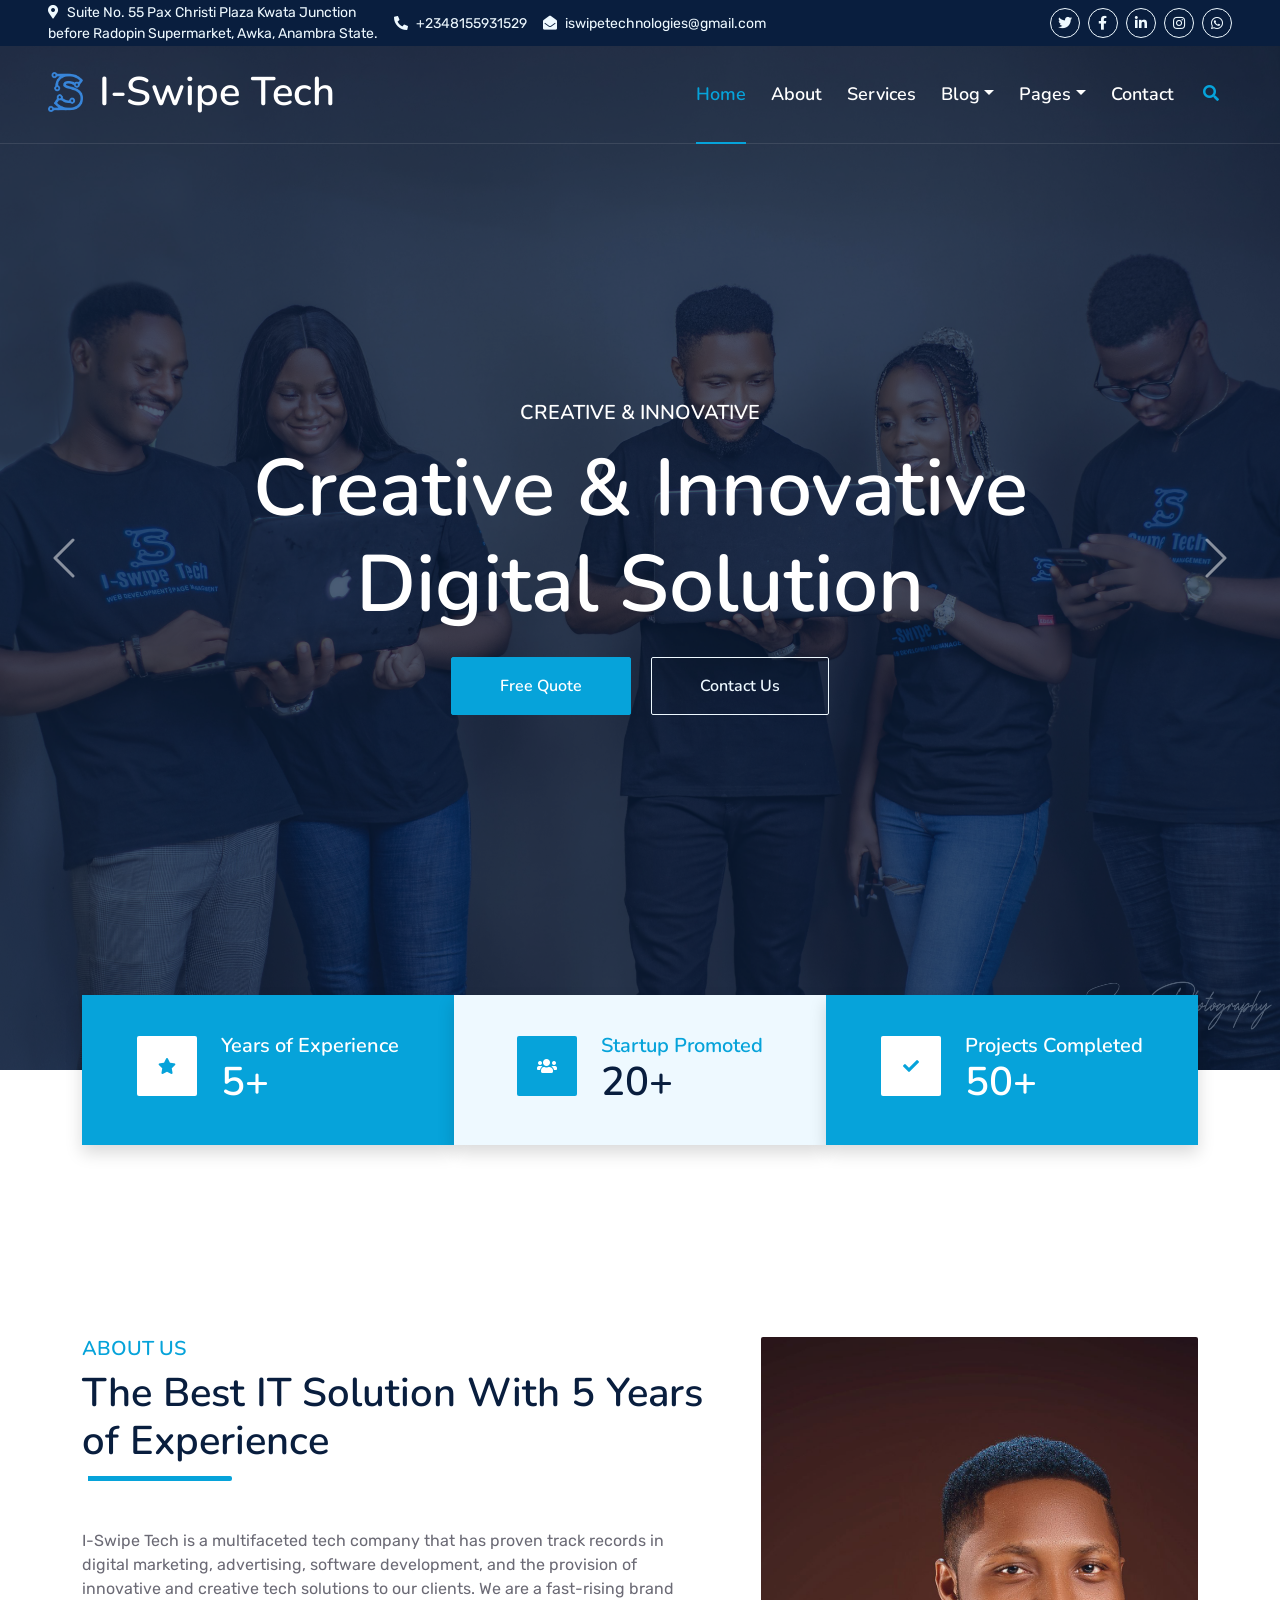
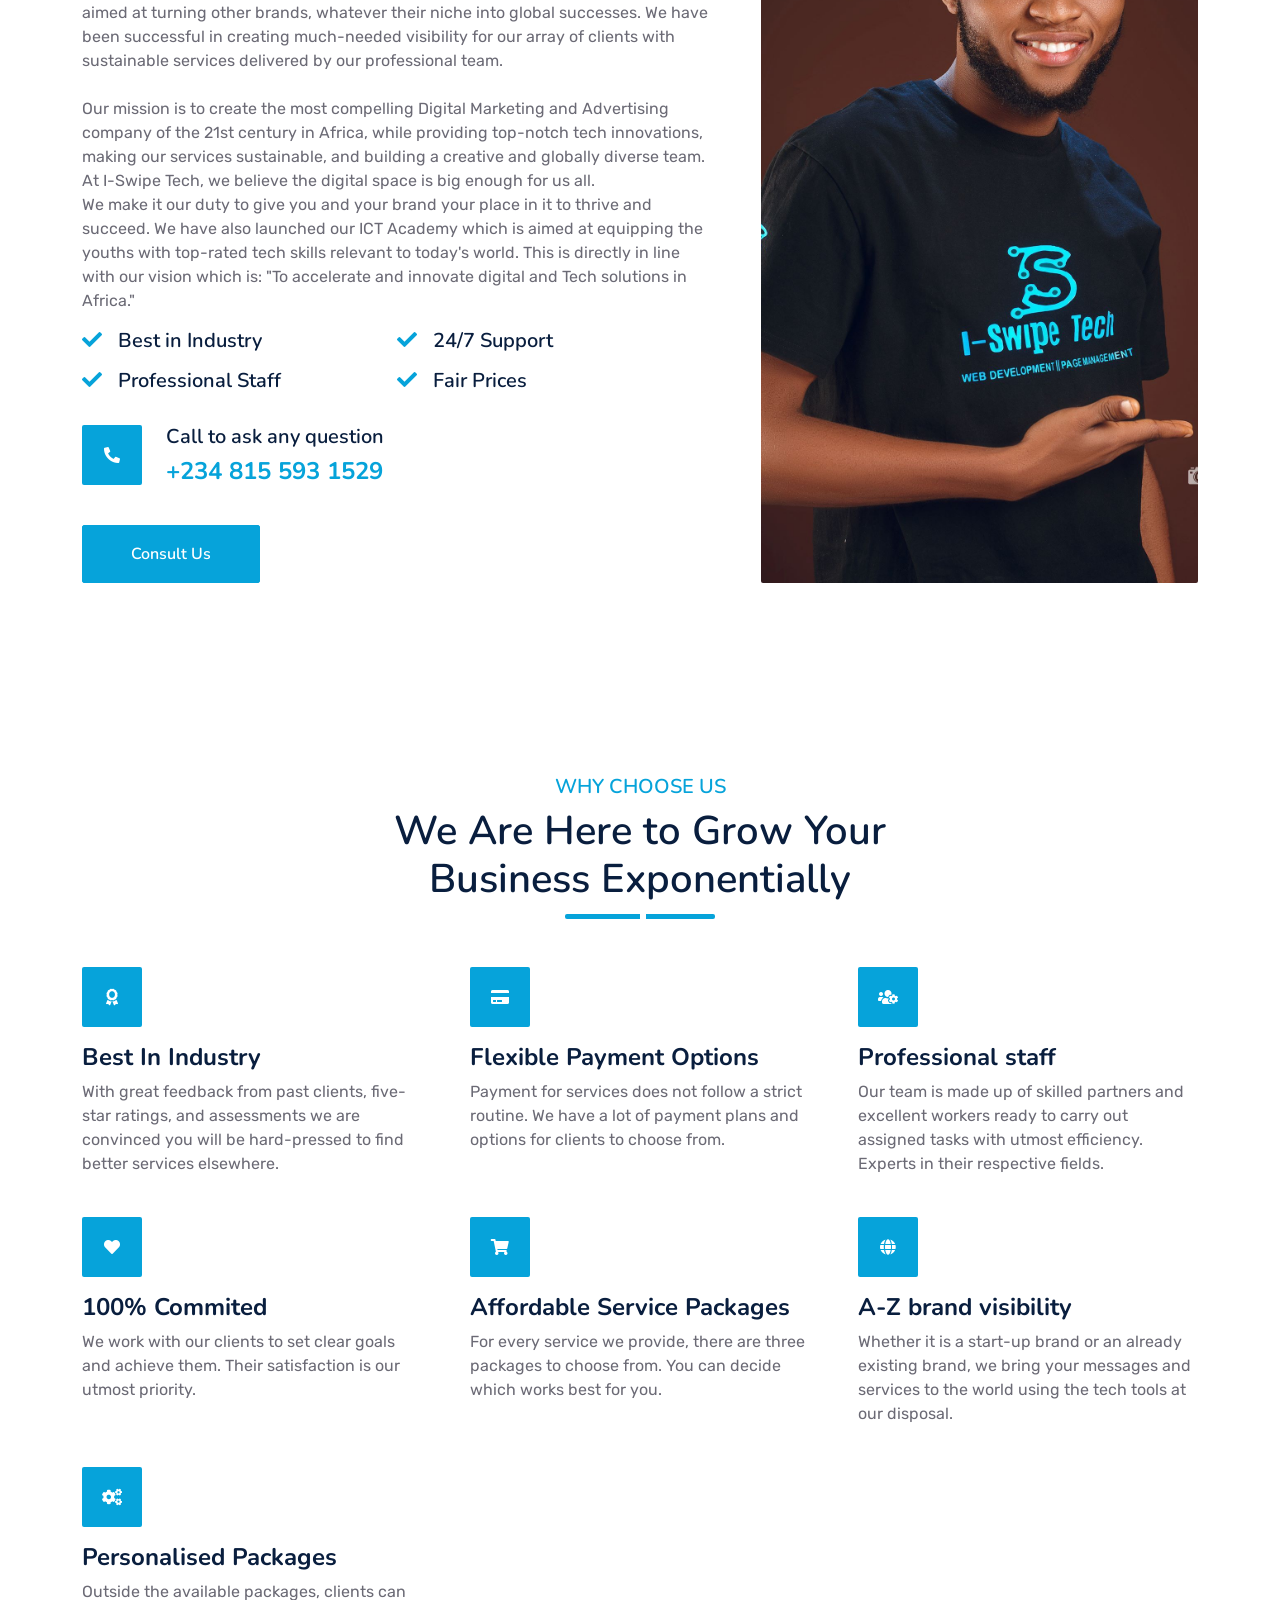
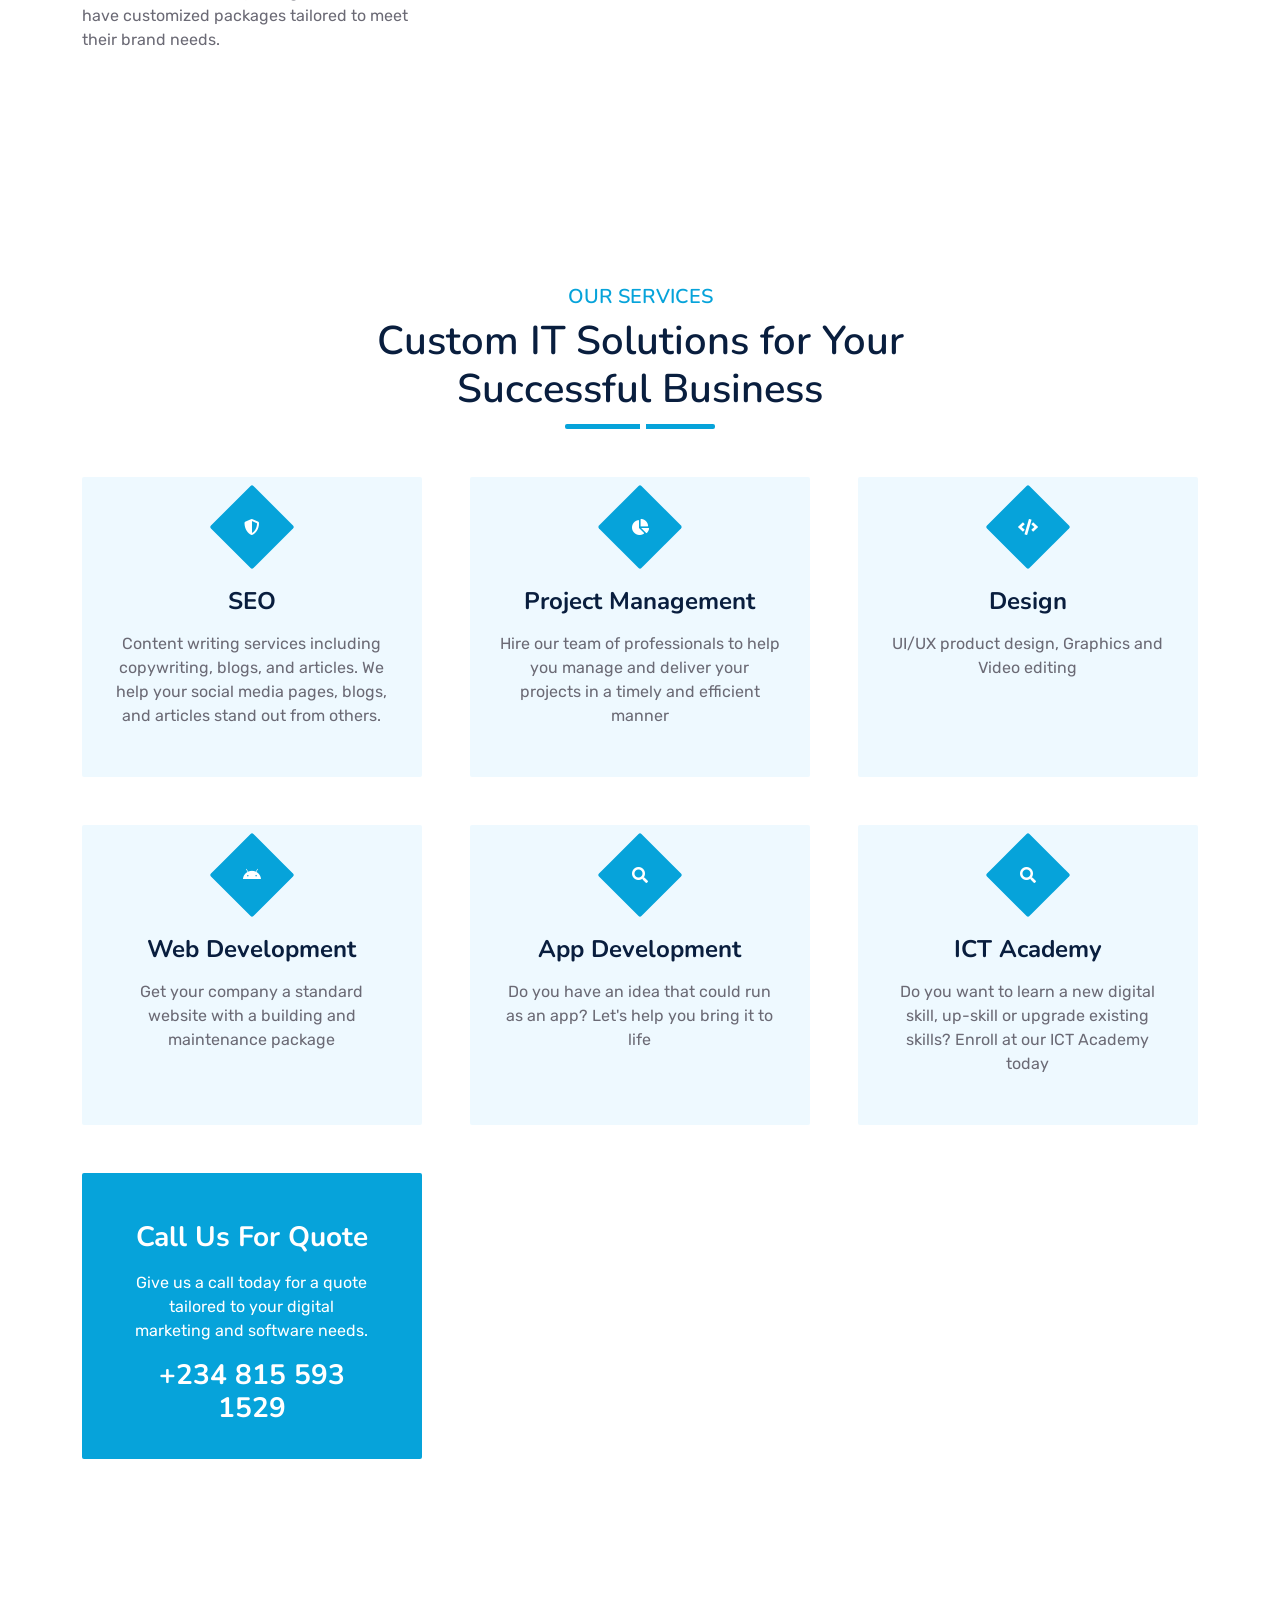
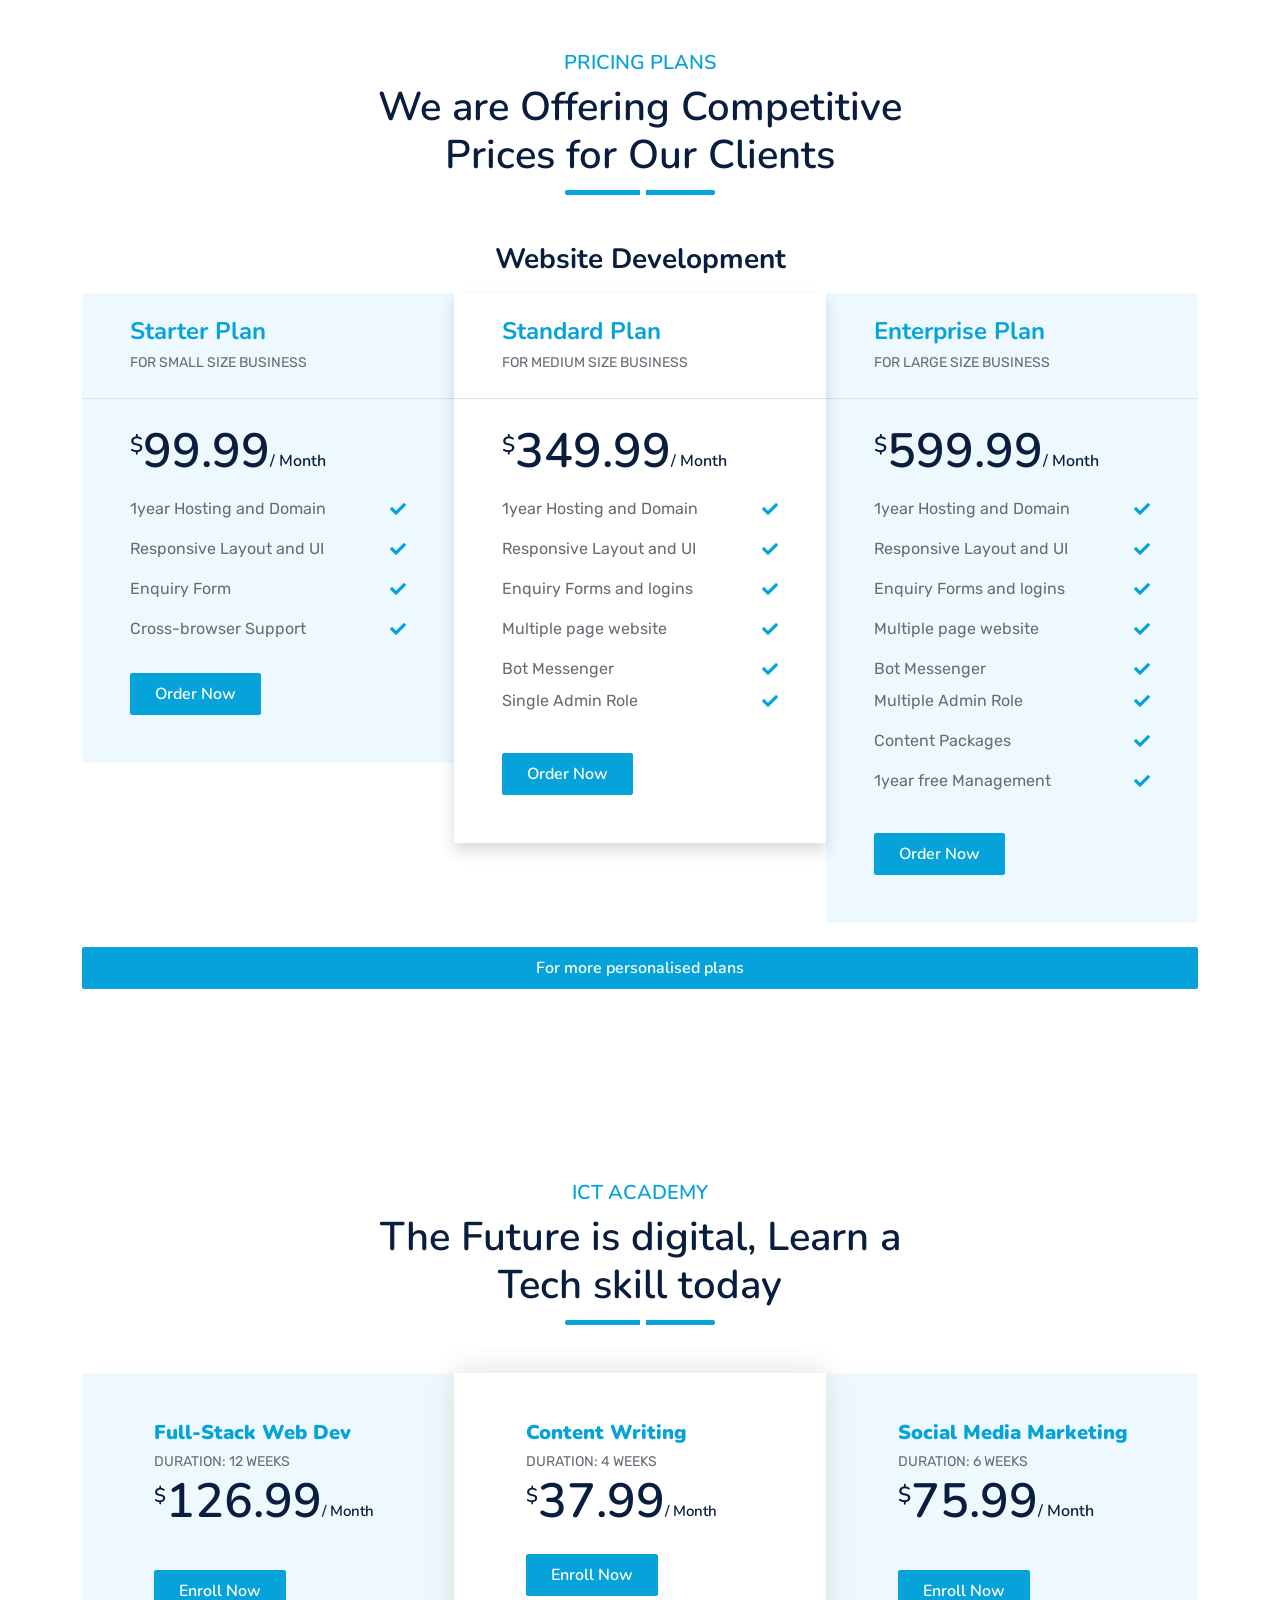
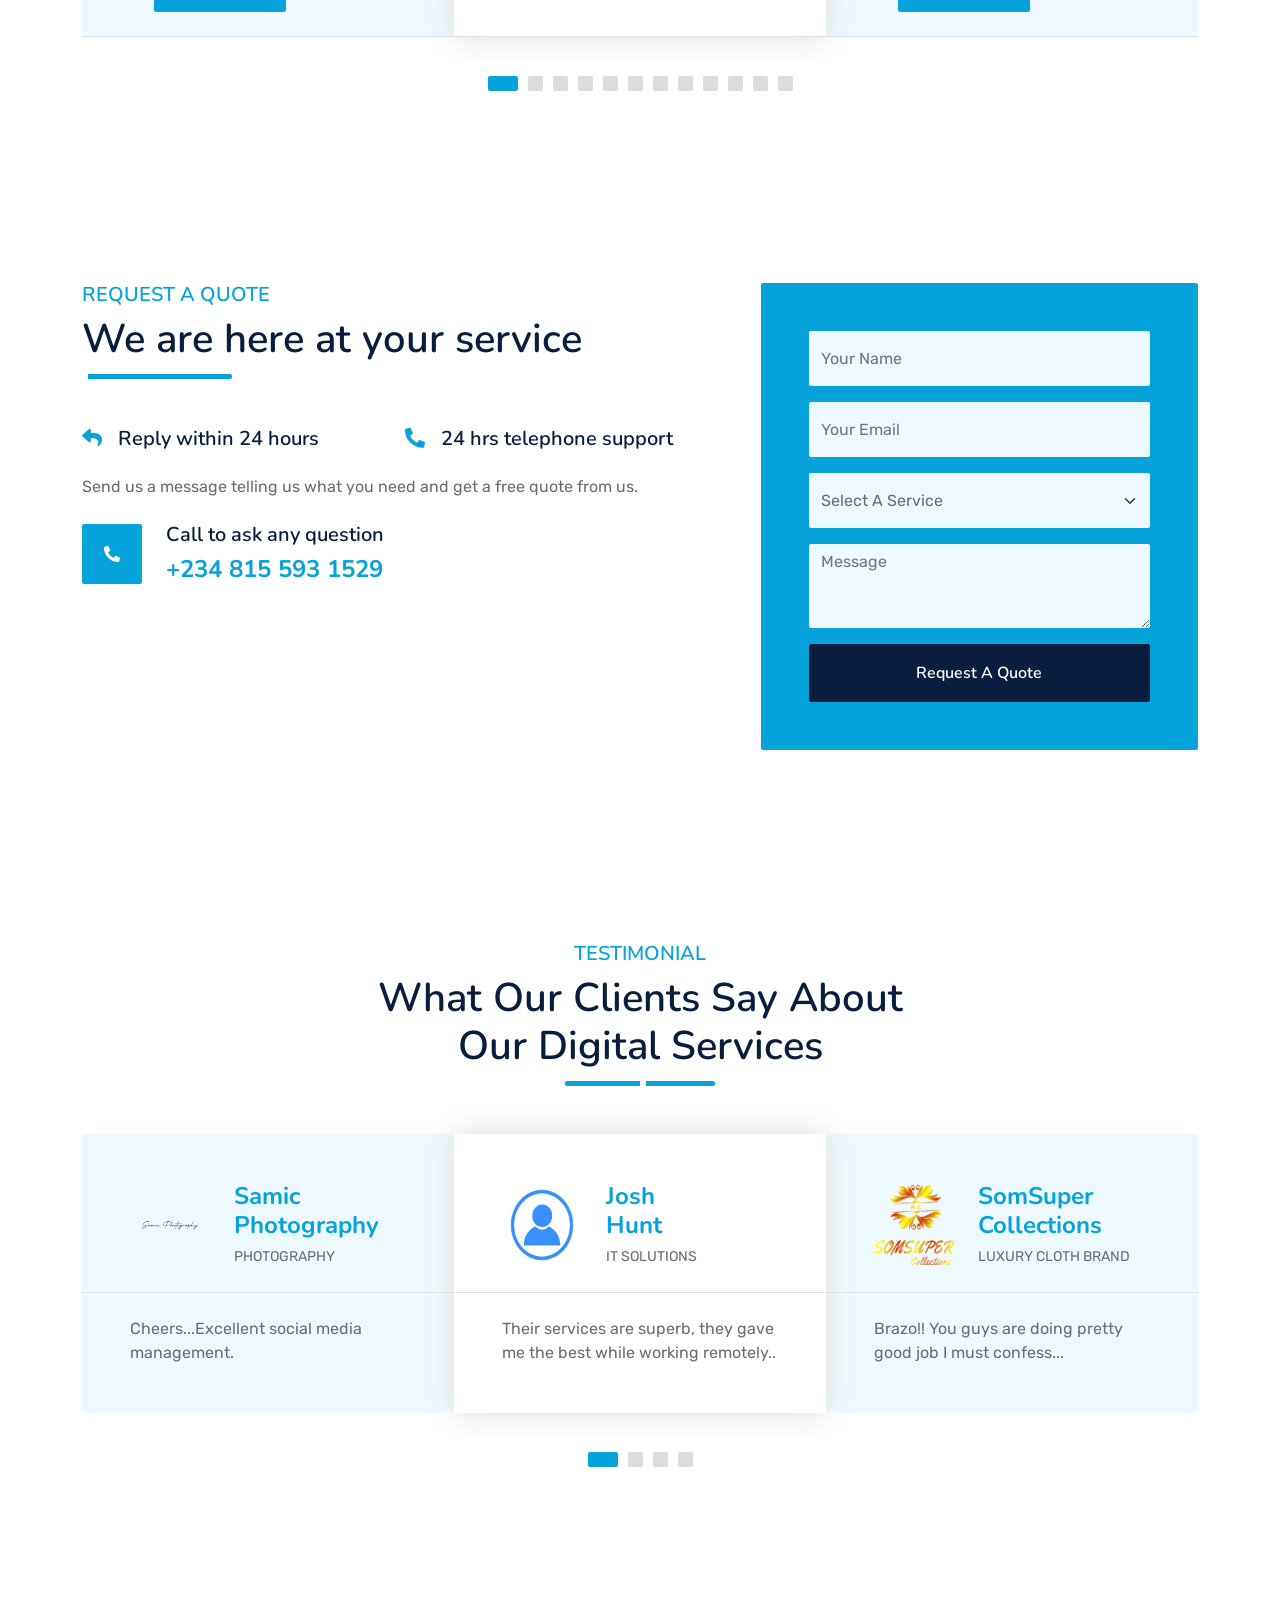
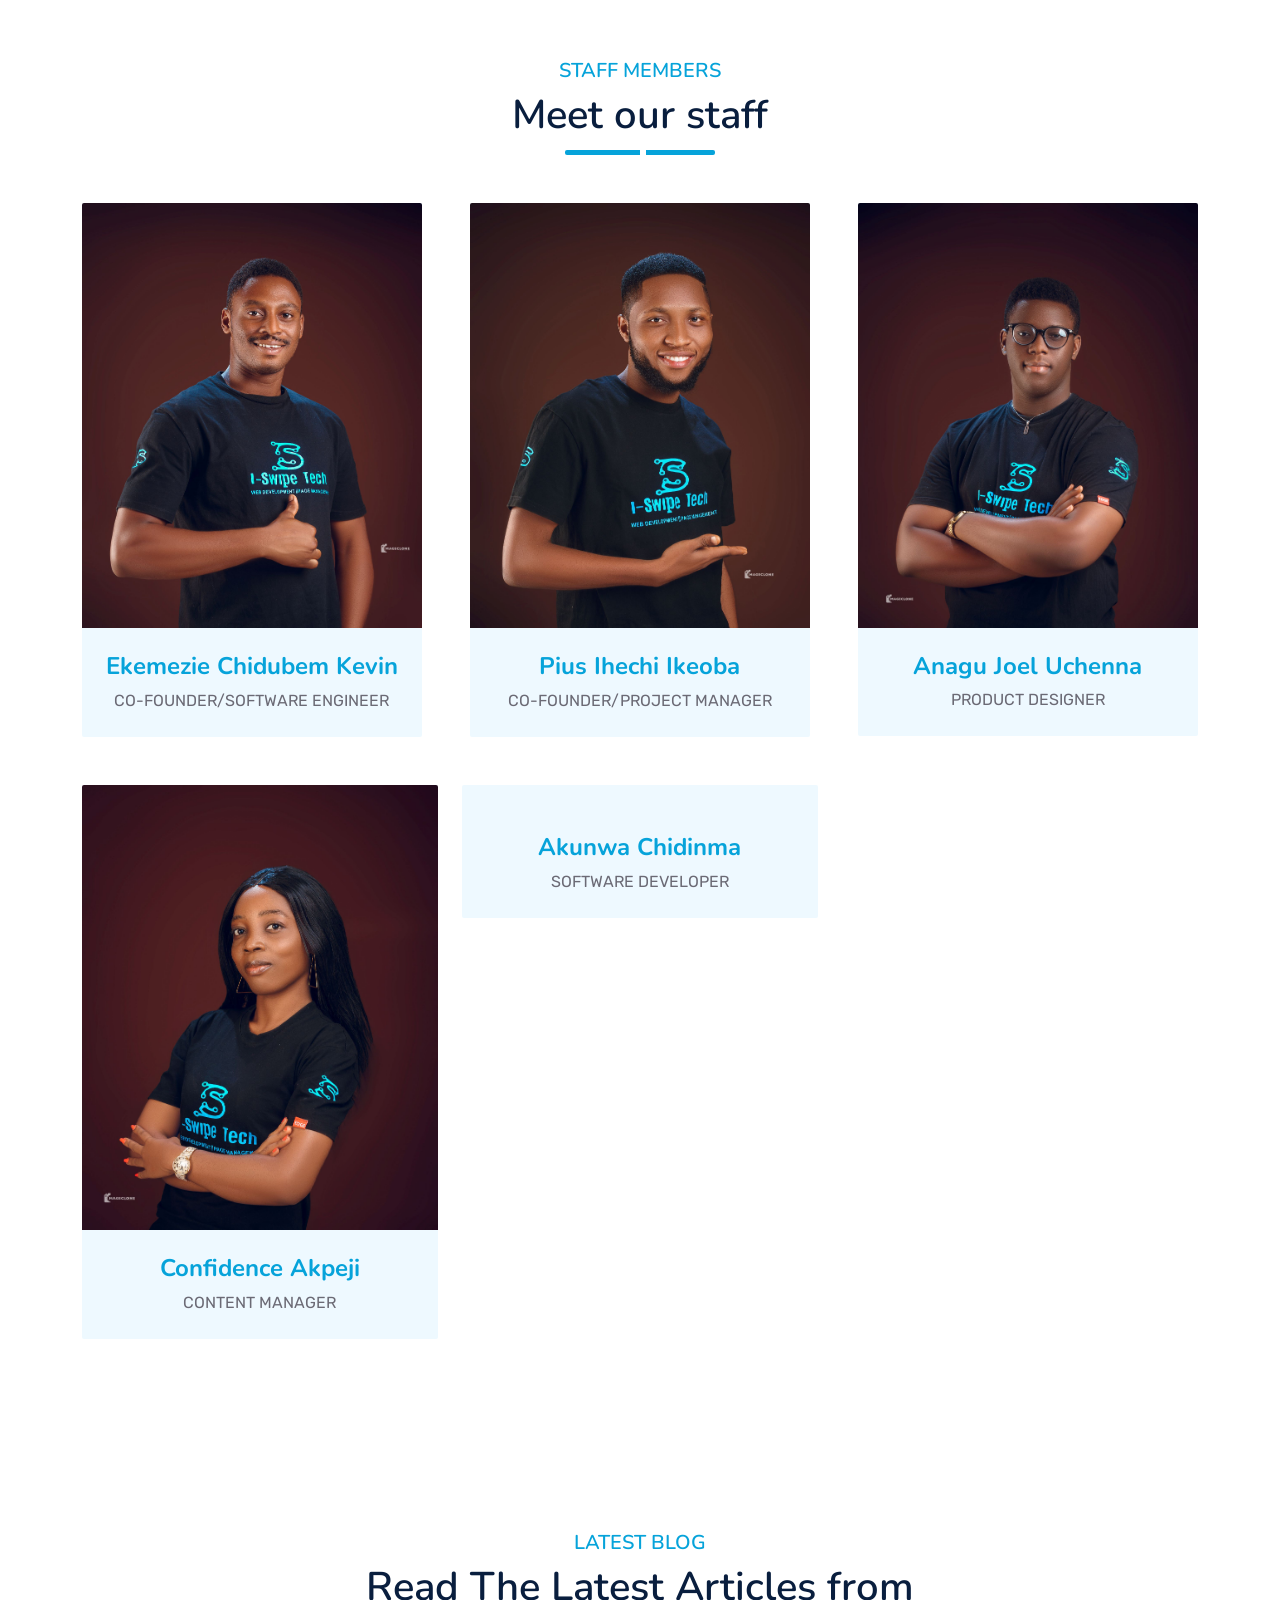
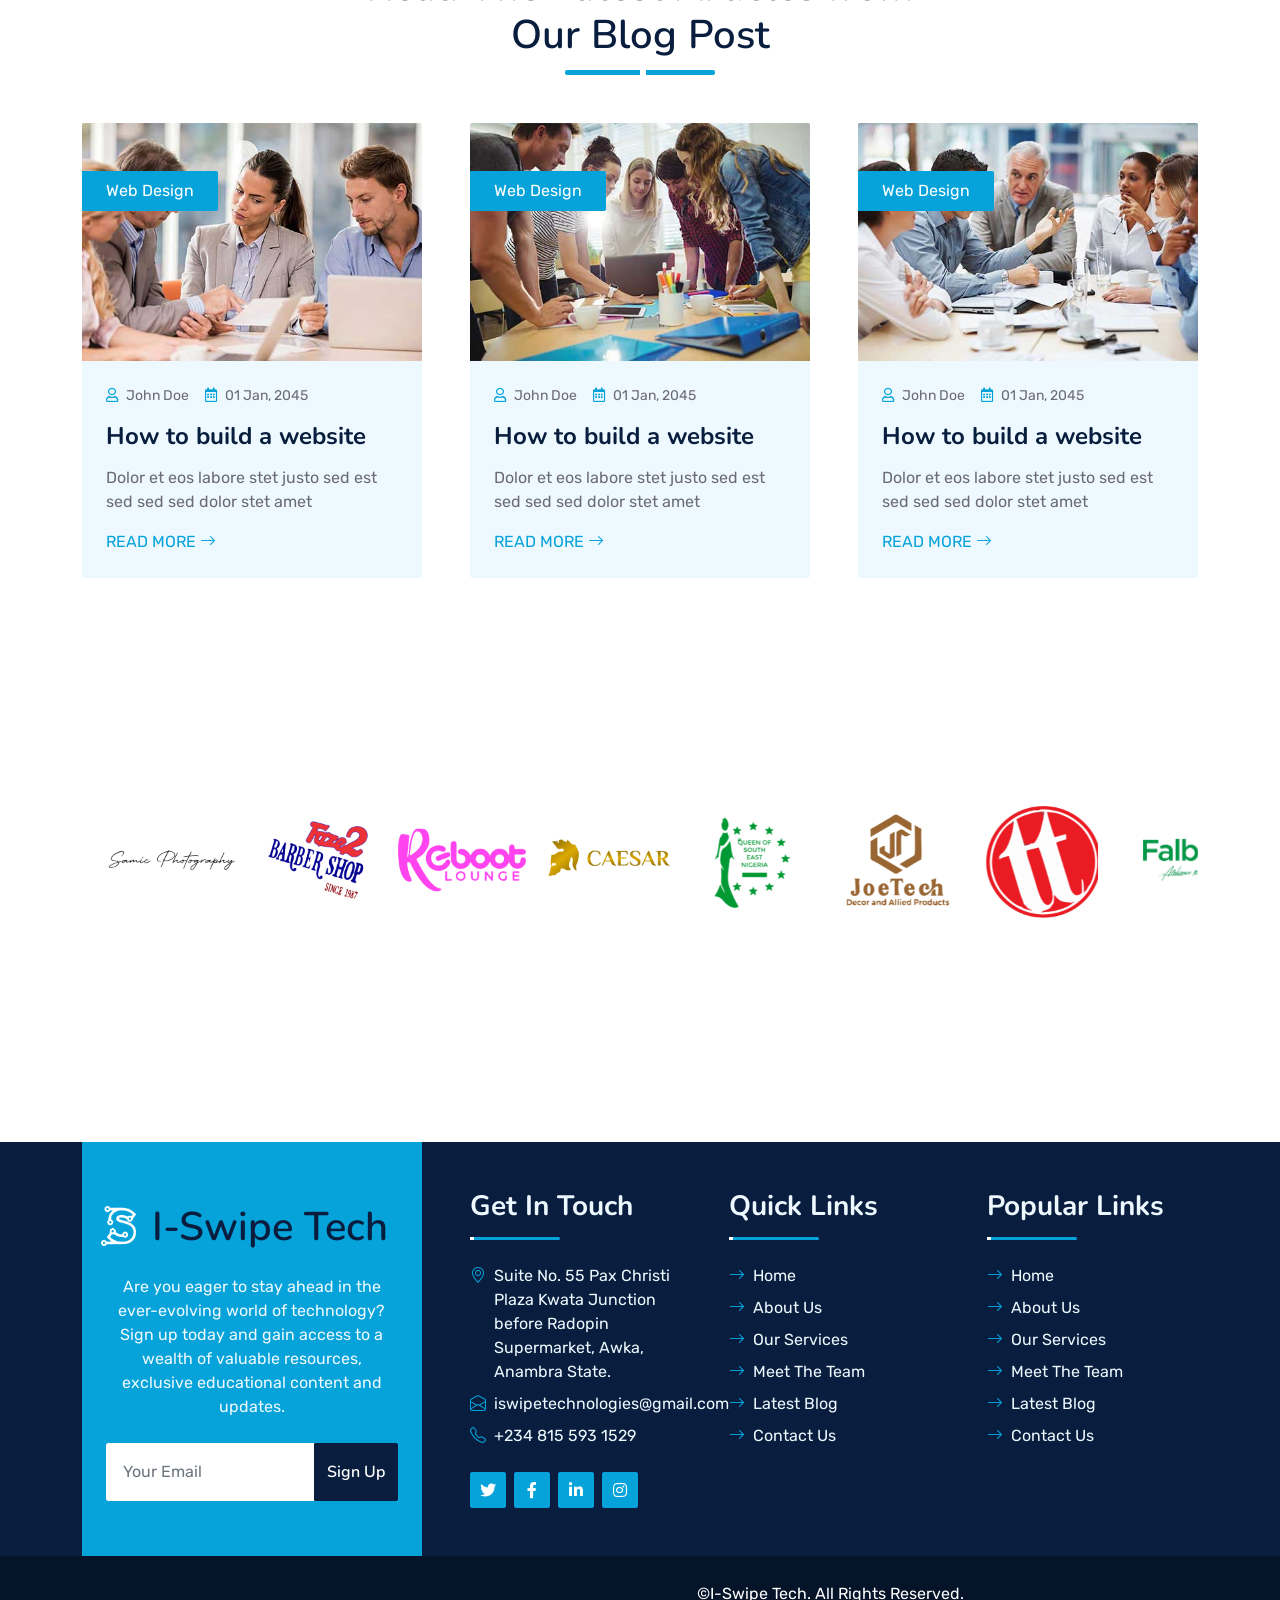
==== commit c958a27f: "update" ====
--- a/index.html
+++ b/index.html
@@ -17,7 +17,6 @@
     <!-- Icon Font Stylesheet -->
     <link href="https://cdnjs.cloudflare.com/ajax/libs/font-awesome/5.10.0/css/all.min.css" rel="stylesheet">
     <link href="https://cdn.jsdelivr.net/npm/bootstrap-icons@1.4.1/font/bootstrap-icons.css" rel="stylesheet">
-
     <!-- Libraries Stylesheet -->
     <link href="lib/owlcarousel/assets/owl.carousel.min.css" rel="stylesheet">
     <link href="lib/animate/animate.min.css" rel="stylesheet">
@@ -44,7 +43,7 @@
         <div class="row gx-0">
             <div class="col-lg-8 text-center text-lg-start mb-2 mb-lg-0">
                 <div class="d-inline-flex align-items-center" style="height: 45px;">
-                    <small class="me-3 text-light"><i class="fa fa-map-marker-alt me-2"></i>NO 5 DR OKEY ANUEYIAGU ROAD,AWKA, ANAMBRA STATE.</small>
+                    <small class="me-3 text-light"><i class="fa fa-map-marker-alt me-2"></i>Suite No. 55 Pax Christi Plaza Kwata Junction <br>before Radopin Supermarket, Awka, Anambra State.</small>
                     <small class="me-3 text-light"><i class="fa fa-phone-alt me-2"></i>+2348155931529</small>
                     <small class="text-light"><i class="fa fa-envelope-open me-2"></i>iswipetechnologies@gmail.com</small>
                 </div>
@@ -175,7 +174,7 @@
                         </div>
                     </div>
                 </div>
-                <div class="col-lg-4 wow zoomIn" data-wow-delay="0.3s">
+                <div class="col-lg-4 wow zoomIn" data-wow-delay="0.2s">
                     <div class="bg-light shadow d-flex align-items-center justify-content-center p-4" style="height: 150px;">
                         <div class="bg-primary d-flex align-items-center justify-content-center rounded mb-2" style="width: 60px; height: 60px;">
                             <i class="fa fa-users text-white"></i>
@@ -186,7 +185,7 @@
                         </div>
                     </div>
                 </div>
-                <div class="col-lg-4 wow zoomIn" data-wow-delay="0.6s">
+                <div class="col-lg-4 wow zoomIn" data-wow-delay="0.3s">
                     <div class="bg-primary shadow d-flex align-items-center justify-content-center p-4" style="height: 150px;">
                         <div class="bg-white d-flex align-items-center justify-content-center rounded mb-2" style="width: 60px; height: 60px;">
                             <i class="fa fa-check text-primary"></i>
@@ -223,12 +222,12 @@
                             <h5 class="mb-3"><i class="fa fa-check text-primary me-3"></i>Best in Industry</h5>
                             <h5 class="mb-3"><i class="fa fa-check text-primary me-3"></i>Professional Staff</h5>
                         </div>
-                        <div class="col-sm-6 wow zoomIn" data-wow-delay="0.4s">
+                        <div class="col-sm-6 wow zoomIn" data-wow-delay="0.3s">
                             <h5 class="mb-3"><i class="fa fa-check text-primary me-3"></i>24/7 Support</h5>
                             <h5 class="mb-3"><i class="fa fa-check text-primary me-3"></i>Fair Prices</h5>
                         </div>
                     </div>
-                    <div class="d-flex align-items-center mb-4 wow fadeIn" data-wow-delay="0.6s">
+                    <div class="d-flex align-items-center mb-4 wow fadeIn" data-wow-delay="0.35s">
                         <div class="bg-primary d-flex align-items-center justify-content-center rounded" style="width: 60px; height: 60px;">
                             <i class="fa fa-phone-alt text-white"></i>
                         </div>
@@ -237,11 +236,12 @@
                             <h4 class="text-primary mb-0">+234 815 593 1529</h4>
                         </div>
                     </div>
-                    <a href="quote.html" class="btn btn-primary py-3 px-5 mt-3 wow zoomIn" data-wow-delay="0.9s">Consult Us</a>
-                </div>
+                    <a href="quote.html" class="btn btn-primary py-3 px-5 mt-3 wow zoomIn" data-wow-delay="0.4s">Consult Us</a>
+                </div>
+
                 <div class="col-lg-5" style="min-height: 500px;">
                     <div class="position-relative h-100">
-                        <img class="position-absolute w-100 h-100 rounded wow zoomIn" data-wow-delay="0.9s" src="img/OKW4831.jpg" style="object-fit: cover;">
+                        <img class="position-relative w-100 h-100 rounded wow zoomIn" data-wow-delay="0.45s" src="img/OKW4831.jpg" style="object-fit: cover;">
                     </div>
                 </div>
             </div>
@@ -268,7 +268,7 @@
                             <p>With great feedback from past clients, five-star ratings, and assessments we are convinced you will be hard-pressed to find better services elsewhere.</p>
                         </div>
                     </div>
-                    <div class="col-12 wow zoomIn" data-wow-delay="0.5s">
+                    <div class="col-12 wow zoomIn" data-wow-delay="0.3s">
                         <div class="bg-primary rounded d-flex align-items-center justify-content-center mb-3" style="width: 60px; height: 60px;">
                             <i class="fas fa-heart text-white"></i>
                         </div>
@@ -277,7 +277,7 @@
                             <p>We work with our clients to set clear goals and achieve them. Their satisfaction is our utmost priority.</p>
                         </div>
                     </div>
-                    <div class="col-12 wow zoomIn" data-wow-delay="0.8s">
+                    <div class="col-12 wow zoomIn" data-wow-delay="0.4s">
                         <div class="bg-primary rounded d-flex align-items-center justify-content-center mb-3" style="width: 60px; height: 60px;">
                             <i class="fas fa-cogs text-white"></i>
                         </div>
@@ -290,7 +290,7 @@
             </div>
             <div class="col-lg-4">
                 <div class="row g-4">
-                    <div class="col-12 wow zoomIn" data-wow-delay="0.3s">
+                    <div class="col-12 wow zoomIn" data-wow-delay="0.2s">
                         <div class="bg-primary rounded d-flex align-items-center justify-content-center mb-3" style="width: 60px; height: 60px;">
                             <i class="fa fa-credit-card text-white"></i>
                         </div>
@@ -299,7 +299,7 @@
                             <p>Payment for services does not follow a strict routine. We have a lot of payment plans and options for clients to choose from.</p>
                         </div>
                     </div>
-                    <div class="col-12 wow zoomIn" data-wow-delay="0.6s">
+                    <div class="col-12 wow zoomIn" data-wow-delay="0.3s">
                         <div class="bg-primary rounded d-flex align-items-center justify-content-center mb-3" style="width: 60px; height: 60px;">
                             <i class="fa fa-shopping-cart text-white"></i>
                         </div>
@@ -312,7 +312,7 @@
             </div>
             <div class="col-lg-4">
                 <div class="row g-4">
-                    <div class="col-12 wow zoomIn" data-wow-delay="0.4s">
+                    <div class="col-12 wow zoomIn" data-wow-delay="0.2s">
                         <div class="bg-primary rounded d-flex align-items-center justify-content-center mb-3" style="width: 60px; height: 60px;">
                             <i class="fa fa-users-cog text-white"></i>
                         </div>
@@ -321,7 +321,7 @@
                             <p>Our team is made up of skilled partners and excellent workers ready to carry out assigned tasks with utmost efficiency. Experts in their respective fields.</p>
                         </div>
                     </div>
-                    <div class="col-12 wow zoomIn" data-wow-delay="0.7s">
+                    <div class="col-12 wow zoomIn" data-wow-delay="0.3s">
                         <div class="bg-primary rounded d-flex align-items-center justify-content-center mb-3" style="width: 60px; height: 60px;">
                             <i class="fas fa-globe text-white"></i>
                         </div>
@@ -363,7 +363,7 @@
                         </a>
                     </div>
                 </div>
-                <div class="col-lg-4 col-md-6 wow zoomIn" data-wow-delay="0.3s">
+                <div class="col-lg-4 col-md-6 wow zoomIn" data-wow-delay="0.2s">
                     <div class="service-item bg-light rounded d-flex flex-column align-items-center justify-content-center text-center">
                         <div class="service-icon">
                             <i class="fa fa-chart-pie text-white"></i>
@@ -377,63 +377,63 @@
                         </a>
                     </div>
                 </div>
+                <div class="col-lg-4 col-md-6 wow zoomIn" data-wow-delay="0.2s">
+                    <div class="service-item bg-light rounded d-flex flex-column align-items-center justify-content-center text-center">
+                        <div class="service-icon">
+                            <i class="fa fa-code text-white"></i>
+                        </div>
+                        <div class="text-container" style="height: 170px;">
+                        <h4 class="mb-3">Design</h4>
+                        <p class="m-0">UI/UX product design, Graphics and Video editing</p>
+                        </div>
+                        <a class="btn btn-lg btn-primary rounded" href="">
+                            <i class="bi bi-arrow-right"></i>
+                        </a>
+                    </div>
+                </div>
                 <div class="col-lg-4 col-md-6 wow zoomIn" data-wow-delay="0.4s">
                     <div class="service-item bg-light rounded d-flex flex-column align-items-center justify-content-center text-center">
                         <div class="service-icon">
-                            <i class="fa fa-code text-white"></i>
+                            <i class="fab fa-android text-white"></i>
                         </div>
                         <div class="text-container" style="height: 170px;">
-                        <h4 class="mb-3">Design</h4>
-                        <p class="m-0">UI/UX product design, Graphics and Video editing</p>
+                        <h4 class="mb-3">Web Development</h4>
+                        <p class="m-0">Get your company a standard website with a building and maintenance package</p>
                         </div>
                         <a class="btn btn-lg btn-primary rounded" href="">
                             <i class="bi bi-arrow-right"></i>
                         </a>
                     </div>
                 </div>
-                <div class="col-lg-4 col-md-6 wow zoomIn" data-wow-delay="0.5s">
+                <div class="col-lg-4 col-md-6 wow zoomIn" data-wow-delay="0.4s">
                     <div class="service-item bg-light rounded d-flex flex-column align-items-center justify-content-center text-center">
                         <div class="service-icon">
-                            <i class="fab fa-android text-white"></i>
+                            <i class="fa fa-search text-white"></i>
                         </div>
                         <div class="text-container" style="height: 170px;">
-                        <h4 class="mb-3">Web Development</h4>
-                        <p class="m-0">Get your company a standard website with a building and maintenance package</p>
+                        <h4 class="mb-3">App Development</h4>
+                        <p class="m-0"> Do you have an idea that could run as an app? Let's help you bring it to life</p>
                         </div>
                         <a class="btn btn-lg btn-primary rounded" href="">
                             <i class="bi bi-arrow-right"></i>
                         </a>
                     </div>
                 </div>
-                <div class="col-lg-4 col-md-6 wow zoomIn" data-wow-delay="0.6s">
+                <div class="col-lg-4 col-md-6 wow zoomIn" data-wow-delay="0.4s">
                     <div class="service-item bg-light rounded d-flex flex-column align-items-center justify-content-center text-center">
                         <div class="service-icon">
                             <i class="fa fa-search text-white"></i>
                         </div>
                         <div class="text-container" style="height: 170px;">
-                        <h4 class="mb-3">App Development</h4>
-                        <p class="m-0"> Do you have an idea that could run as an app? Let's help you bring it to life</p>
+                        <h4 class="mb-3">ICT Academy</h4>
+                        <p class="m-0"> Do you want to learn a new digital skill, up-skill or upgrade existing skills? Enroll at our ICT Academy today</p>
                         </div>
                         <a class="btn btn-lg btn-primary rounded" href="">
                             <i class="bi bi-arrow-right"></i>
                         </a>
                     </div>
                 </div>
-                <div class="col-lg-4 col-md-6 wow zoomIn" data-wow-delay="0.7s">
-                    <div class="service-item bg-light rounded d-flex flex-column align-items-center justify-content-center text-center">
-                        <div class="service-icon">
-                            <i class="fa fa-search text-white"></i>
-                        </div>
-                        <div class="text-container" style="height: 170px;">
-                        <h4 class="mb-3">ICT Academy</h4>
-                        <p class="m-0"> Do you want to learn a new digital skill, up-skill or upgrade existing skills? Enroll at our ICT Academy today</p>
-                        </div>
-                        <a class="btn btn-lg btn-primary rounded" href="">
-                            <i class="bi bi-arrow-right"></i>
-                        </a>
-                    </div>
-                </div>
-                <div class="col-lg-4 col-md-6 wow zoomIn" data-wow-delay="0.8s">
+                <div class="col-lg-4 col-md-6 wow zoomIn" data-wow-delay="0.5s">
                     <div class="position-relative bg-primary rounded h-100 d-flex flex-column align-items-center justify-content-center text-center p-5">
                         <div class="text-container" style="height: 190px;">
                         <h3 class="text-white mb-3">Call Us For Quote</h3>
@@ -476,7 +476,7 @@
                         </div>
                     </div>
                 </div>
-                <div class="col-lg-4 wow slideInUp" data-wow-delay="0.4s">
+                <div class="col-lg-4 wow slideInUp" data-wow-delay="0.3s">
                     <div class="bg-white rounded shadow position-relative" style="z-index: 1;">
                         <div class="border-bottom py-4 px-5 mb-4">
                             <h4 class="text-primary mb-1">Standard Plan</h4>
@@ -497,7 +497,7 @@
                         </div>
                     </div>
                 </div>
-                <div class="col-lg-4 wow slideInUp" data-wow-delay="0.6s">
+                <div class="col-lg-4 wow slideInUp" data-wow-delay="0.4s">
                     <div class="bg-light rounded">
                         <div class="border-bottom py-4 px-5 mb-4">
                             <h4 class="text-primary mb-1">Enterprise Plan</h4>
@@ -520,46 +520,48 @@
                         </div>
                     </div>
                 </div>
-                <a href="https://wa.me/08155931529" class="btn btn-primary py-2 px-4 mt-4 text-center wow zoomIn" data-wow-delay="0.7s">For more personalised plans</a>
-            </div>
-        </div>
-    </div>
-
-<!--ICT ACADEMY-->
-<div class="container-fluid py-5 wow zoomIn" data-wow-delay="0.1s">
+                <a href="https://wa.me/08155931529" class="btn btn-primary py-2 px-4 mt-4 text-center wow zoomIn" data-wow-delay="0.41s">For more personalised plans</a>
+            </div>
+        </div>
+    </div>
+
+<!--ICT Academy-->
+<div class="container-fluid py-5 wow fadeInUp" data-wow-delay="0.1s">
     <div class="container py-5">
-        <h3 class="mb-0 text-center" style="height: 50px;">ICT Academy</h3>
-        <div class="row g-0">
-            <div class="col-lg-4 wow zoomIn" data-wow-delay="0.2s">
-                <div class="bg-light rounded">
-                    <div class="border-bottom py-4 px-5 mb-4">
-                        <h4 class="text-primary mb-1">Content Writing</h4>
+        <div class="section-title text-center position-relative pb-3 mb-4 mx-auto" style="max-width: 600px;">
+            <h5 class="fw-bold text-primary text-uppercase">ICT ACADEMY</h5>
+            <h1 class="mb-0"> The Future is digital, Learn a Tech skill today</h1>
+        </div>
+        <div class="owl-carousel testimonial-carousel wow fadeInUp" data-wow-delay="0.2s">
+            <div class="testimonial-item bg-light my-4">
+                <div class="d-flex align-items-center border-bottom pt-5 pb-4 px-5">
+                    <div class="ps-4">
+                        <h5 class="text-primary mb-1"><b>Content Writing</b></h5>
                         <small class="text-uppercase">Duration: 4 Weeks</small>
                         <h1 class="display-5 mb-3">
                             <small class="align-top" style="font-size: 20px; line-height: 45px;">$</small>37.99<small
                                 class="align-bottom" style="font-size: 15px; line-height: 40px;">/ Month</small>
-                        </h1>
-                        <a href="" class="btn btn-primary py-2 px-4 mt-4">Enroll Now</a>
-                    </div>
-                </div>
-            </div>
-            <div class="col-lg-4 wow zoomIn" data-wow-delay="0.3s">
-                <div class="bg-white rounded shadow position-relative" style="z-index: 1;">
-                    <div class="border-bottom py-4 px-5 mb-4">
-                        <h4 class="text-primary mb-1">Social Media Marketing</h4>
+                            <a href="" class="btn btn-primary py-2 px-4 mt-4">Enroll Now</a></h1>
+                    </div>
+                </div>
+            </div>
+            <div class="testimonial-item bg-light my-4">
+                <div class="d-flex align-items-center border-bottom pt-5 pb-4 px-5">
+                    <div class="ps-4">
+                        <h5 class="text-primary mb-1"><b>Social Media Marketing</b></h5>
                         <small class="text-uppercase">Duration: 6 Weeks</small>
                         <h1 class="display-5 mb-3">
                             <small class="align-top" style="font-size: 22px; line-height: 45px;">$</small>75.99<small
                                 class="align-bottom" style="font-size: 16px; line-height: 40px;">/ Month</small>
                         </h1>
-                       <a href="" class="btn btn-primary py-2 px-4 mt-4">Enroll Now</a>
-                    </div>
-                </div>
-            </div>
-            <div class="col-lg-4 wow zoomIn" data-wow-delay="0.4s">
-                <div class="bg-light rounded">
-                    <div class="border-bottom py-4 px-5 mb-4">
-                        <h4 class="text-primary mb-1">Video Editing</h4>
+                        <a href="" class="btn btn-primary py-2 px-4 mt-4">Enroll Now</a>
+                    </div>
+                </div>
+            </div>
+            <div class="testimonial-item bg-light my-4">
+                <div class="d-flex align-items-center border-bottom pt-5 pb-4 px-5">
+                    <div class="ps-4">
+                        <h5 class="text-primary mb-1"><b>Video Editing</b></h5>
                         <small class="text-uppercase">Duration: 8 Weeks</small>
                         <h1 class="display-5 mb-3">
                             <small class="align-top" style="font-size: 22px; line-height: 45px;">$</small>126.99<small
@@ -569,49 +571,49 @@
                     </div>
                 </div>
             </div>
-                <div class="col-lg-4 wow zoomIn" data-wow-delay="0.5s">
-                            <div class="bg-light rounded">
-                                <div class="border-bottom py-4 px-5 mb-4">
-                                    <h4 class="text-primary mb-1">UI/UX Design</h4>
-                                    <small class="text-uppercase">Duration: 12 Weeks</small>
-                                    <h1 class="display-5 mb-3">
-                                        <small class="align-top" style="font-size: 20px; line-height: 45px;">$</small>126.99<small
-                                            class="align-bottom" style="font-size: 15px; line-height: 40px;">/ Month</small>
-                                    </h1>
-                                    <a href="" class="btn btn-primary py-2 px-4 mt-4">Enroll Now</a>
-                                </div>
-                            </div>
-                        </div>
-            <div class="col-lg-4 wow zoomIn" data-wow-delay="0.6s">
-                <div class="bg-white rounded shadow position-relative" style="z-index: 1;">
-                    <div class="border-bottom py-4 px-5 mb-4">
-                        <h4 class="text-primary mb-1">Product Design</h4>
+            <div class="testimonial-item bg-light my-4">
+                <div class="d-flex align-items-center border-bottom pt-5 pb-4 px-5">
+                    <div class="ps-4">
+                        <h5 class="text-primary mb-1"><b>UI/UX Design</b></h5>
                         <small class="text-uppercase">Duration: 12 Weeks</small>
                         <h1 class="display-5 mb-3">
-                            <small class="align-top" style="font-size: 22px; line-height: 45px;">$</small>126.99<small
-                                class="align-bottom" style="font-size: 16px; line-height: 40px;">/ Month</small>
+                            <small class="align-top" style="font-size: 20px; line-height: 45px;">$</small>126.99<small
+                                class="align-bottom" style="font-size: 15px; line-height: 40px;">/ Month</small>
                         </h1>
                         <a href="" class="btn btn-primary py-2 px-4 mt-4">Enroll Now</a>
                     </div>
                 </div>
             </div>
-            <div class="col-lg-4 wow zoomIn" data-wow-delay="0.7s">
-                <div class="bg-light rounded">
-                    <div class="border-bottom py-4 px-5 mb-4">
-                        <h4 class="text-primary mb-1">Project Management</h4>
+            <div class="testimonial-item bg-light my-4">
+                <div class="d-flex align-items-center border-bottom pt-5 pb-4 px-5">
+                    <div class="ps-4">
+                        <h5 class="text-primary mb-1"><b>Product Design</b></h5>
+                        <small class="text-uppercase">Duration: 12 Weeks</small>
+                        <h1 class="display-5 mb-3">
+                            <small class="align-top" style="font-size: 20px; line-height: 45px;">$</small>126.99<small
+                                class="align-bottom" style="font-size: 15px; line-height: 40px;">/ Month</small>
+                        </h1>
+                        <a href="" class="btn btn-primary py-2 px-4 mt-4">Enroll Now</a>
+                    </div>
+                </div>
+            </div>
+            <div class="testimonial-item bg-light my-4">
+                <div class="d-flex align-items-center border-bottom pt-5 pb-4 px-5">
+                    <div class="ps-4">
+                        <h5 class="text-primary mb-1"><b>Project Management</b></h5>
                         <small class="text-uppercase">Duration: 8 Weeks</small>
                         <h1 class="display-5 mb-3">
-                            <small class="align-top" style="font-size: 22px; line-height: 45px;">$</small>113.99<small
-                                class="align-bottom" style="font-size: 16px; line-height: 40px;">/ Month</small>
+                            <small class="align-top" style="font-size: 20px; line-height: 45px;">$</small>113.99<small
+                                class="align-bottom" style="font-size: 15px; line-height: 40px;">/ Month</small>
                         </h1>
                         <a href="" class="btn btn-primary py-2 px-4 mt-4">Enroll Now</a>
                     </div>
                 </div>
             </div>
-            <div class="col-lg-4 wow zoomIn" data-wow-delay="0.8s">
-                <div class="bg-light rounded">
-                    <div class="border-bottom py-4 px-5 mb-4">
-                        <h4 class="text-primary mb-1"> Data Analysis</h4>
+            <div class="testimonial-item bg-light my-4">
+                <div class="d-flex align-items-center border-bottom pt-5 pb-4 px-5">
+                    <div class="ps-4">
+                        <h5 class="text-primary mb-1"><b> Data Analysis</b></h5>
                         <small class="text-uppercase">Duration: 8 Weeks</small>
                         <h1 class="display-5 mb-3">
                             <small class="align-top" style="font-size: 20px; line-height: 45px;">$</small>63.99<small
@@ -621,36 +623,10 @@
                     </div>
                 </div>
             </div>
-            <div class="col-lg-4 wow zoomIn" data-wow-delay="0.9s">
-                <div class="bg-white rounded shadow position-relative" style="z-index: 1;">
-                    <div class="border-bottom py-4 px-5 mb-4">
-                        <h4 class="text-primary mb-1">Graphic Design</h4>
-                        <small class="text-uppercase">Duration: 8 Weeks</small>
-                        <h1 class="display-5 mb-3">
-                            <small class="align-top" style="font-size: 22px; line-height: 45px;">$</small>75.99<small
-                                class="align-bottom" style="font-size: 16px; line-height: 40px;">/ Month</small>
-                        </h1>
-                        <a href="" class="btn btn-primary py-2 px-4 mt-4">Enroll Now</a>
-                    </div>
-                </div>
-            </div>
-            <div class="col-lg-4 wow zoomIn" data-wow-delay="1.0s">
-                <div class="bg-light rounded">
-                    <div class="border-bottom py-4 px-5 mb-4">
-                        <h4 class="text-primary mb-1">App Development</h4>
-                        <small class="text-uppercase">Duration: 12 Weeks</small>
-                        <h1 class="display-5 mb-3">
-                            <small class="align-top" style="font-size: 22px; line-height: 45px;">$</small>189.99<small
-                                class="align-bottom" style="font-size: 16px; line-height: 40px;">/ Month</small>
-                        </h1>
-                        <a href="" class="btn btn-primary py-2 px-4 mt-4">Enroll Now</a>
-                    </div>
-                </div>
-            </div>
-            <div class="col-lg-4 wow zoomIn" data-wow-delay="1.1s">
-                <div class="bg-light rounded">
-                    <div class="border-bottom py-4 px-5 mb-4">
-                        <h4 class="text-primary mb-1"> Front-End Web Dev</h4>
+            <div class="testimonial-item bg-light my-4">
+                <div class="d-flex align-items-center border-bottom pt-5 pb-4 px-5">
+                    <div class="ps-4">
+                        <h5 class="text-primary mb-1"><b>Graphic Design</b></h5>
                         <small class="text-uppercase">Duration: 8 Weeks</small>
                         <h1 class="display-5 mb-3">
                             <small class="align-top" style="font-size: 20px; line-height: 45px;">$</small>75.99<small
@@ -660,35 +636,227 @@
                     </div>
                 </div>
             </div>
-            <div class="col-lg-4 wow zoomIn" data-wow-delay="1.2s">
-                <div class="bg-white rounded shadow position-relative" style="z-index: 1;">
-                    <div class="border-bottom py-4 px-5 mb-4">
-                        <h4 class="text-primary mb-1">Back-End Web Dev</h4>
+            <div class="testimonial-item bg-light my-4">
+                <div class="d-flex align-items-center border-bottom pt-5 pb-4 px-5">
+                    <div class="ps-4">
+                        <h5 class="text-primary mb-1"><b>App Development</b></h5>
+                        <small class="text-uppercase">Duration: 12 Weeks</small>
+                        <h1 class="display-5 mb-3">
+                            <small class="align-top" style="font-size: 20px; line-height: 45px;">$</small>189.99<small
+                                class="align-bottom" style="font-size: 15px; line-height: 40px;">/ Month</small>
+                        </h1>
+                        <a href="" class="btn btn-primary py-2 px-4 mt-4">Enroll Now</a>
+                    </div>
+                </div>
+            </div>
+            <div class="testimonial-item bg-light my-4">
+                <div class="d-flex align-items-center border-bottom pt-5 pb-4 px-5">
+                    <div class="ps-4">
+                        <h5 class="text-primary mb-1"><b>Front-End Web Dev</b></h5>
                         <small class="text-uppercase">Duration: 8 Weeks</small>
                         <h1 class="display-5 mb-3">
-                            <small class="align-top" style="font-size: 22px; line-height: 45px;">$</small>88.99<small
-                                class="align-bottom" style="font-size: 16px; line-height: 40px;">/ Month</small>
+                            <small class="align-top" style="font-size: 20px; line-height: 45px;">$</small>75.99<small
+                                class="align-bottom" style="font-size: 15px; line-height: 40px;">/ Month</small>
                         </h1>
                         <a href="" class="btn btn-primary py-2 px-4 mt-4">Enroll Now</a>
                     </div>
                 </div>
             </div>
-            <div class="col-lg-4 wow zoomIn" data-wow-delay="1.3s">
-                <div class="bg-light rounded">
-                    <div class="border-bottom py-4 px-5 mb-4">
-                        <h4 class="text-primary mb-1">Full-Stack Web Dev</h4>
+            <div class="testimonial-item bg-light my-4">
+                <div class="d-flex align-items-center border-bottom pt-5 pb-4 px-5">
+                    <div class="ps-4">
+                        <h5 class="text-primary mb-1"><b>Back-End Web Dev</b></h5>
+                        <small class="text-uppercase">Duration: 8 Weeks</small>
+                        <h1 class="display-5 mb-3">
+                            <small class="align-top" style="font-size: 20px; line-height: 45px;">$</small>88.99<small
+                                class="align-bottom" style="font-size: 15px; line-height: 40px;">/ Month</small>
+                        </h1>
+                        <a href="" class="btn btn-primary py-2 px-4 mt-4">Enroll Now</a>
+                    </div>
+                </div>
+            </div>
+            <div class="testimonial-item bg-light my-4">
+                <div class="d-flex align-items-center border-bottom pt-5 pb-4 px-5">
+                    <div class="ps-4">
+                        <h5 class="text-primary mb-1"><b>Full-Stack Web Dev</b></h5>
                         <small class="text-uppercase">Duration: 12 Weeks</small>
                         <h1 class="display-5 mb-3">
-                            <small class="align-top" style="font-size: 22px; line-height: 45px;">$</small>126.99<small
-                                class="align-bottom" style="font-size: 16px; line-height: 40px;">/ Month</small>
+                            <small class="align-top" style="font-size: 20px; line-height: 45px;">$</small>126.99<small
+                                class="align-bottom" style="font-size: 15px; line-height: 40px;">/ Month</small>
                         </h1>
                         <a href="" class="btn btn-primary py-2 px-4 mt-4">Enroll Now</a>
                     </div>
                 </div>
             </div>
+
+
         </div>
     </div>
 </div>
+<!--&lt;!&ndash;ICT ACADEMY&ndash;&gt;-->
+<!--<div class="container-fluid py-5 wow zoomIn" data-wow-delay="0.1s">-->
+<!--    <div class="container py-5">-->
+<!--        <h3 class="mb-0 text-center" style="height: 50px;">ICT Academy</h3>-->
+<!--        <div class="row g-0">-->
+<!--            <div class="col-lg-4 wow zoomIn" data-wow-delay="0.2s">-->
+<!--                <div class="bg-light rounded">-->
+<!--                    <div class="border-bottom py-4 px-5 mb-4">-->
+<!--                        <h4 class="text-primary mb-1">Content Writing</h4>-->
+<!--                        <small class="text-uppercase">Duration: 4 Weeks</small>-->
+<!--                        <h1 class="display-5 mb-3">-->
+<!--                            <small class="align-top" style="font-size: 20px; line-height: 45px;">$</small>37.99<small-->
+<!--                                class="align-bottom" style="font-size: 15px; line-height: 40px;">/ Month</small>-->
+<!--                        </h1>-->
+<!--                        <a href="" class="btn btn-primary py-2 px-4 mt-4">Enroll Now</a>-->
+<!--                    </div>-->
+<!--                </div>-->
+<!--            </div>-->
+<!--            <div class="col-lg-4 wow zoomIn" data-wow-delay="0.3s">-->
+<!--                <div class="bg-white rounded shadow position-relative" style="z-index: 1;">-->
+<!--                    <div class="border-bottom py-4 px-5 mb-4">-->
+<!--                        <h4 class="text-primary mb-1">Social Media Marketing</h4>-->
+<!--                        <small class="text-uppercase">Duration: 6 Weeks</small>-->
+<!--                        <h1 class="display-5 mb-3">-->
+<!--                            <small class="align-top" style="font-size: 22px; line-height: 45px;">$</small>75.99<small-->
+<!--                                class="align-bottom" style="font-size: 16px; line-height: 40px;">/ Month</small>-->
+<!--                        </h1>-->
+<!--                       <a href="" class="btn btn-primary py-2 px-4 mt-4">Enroll Now</a>-->
+<!--                    </div>-->
+<!--                </div>-->
+<!--            </div>-->
+<!--            <div class="col-lg-4 wow zoomIn" data-wow-delay="0.4s">-->
+<!--                <div class="bg-light rounded">-->
+<!--                    <div class="border-bottom py-4 px-5 mb-4">-->
+<!--                        <h4 class="text-primary mb-1">Video Editing</h4>-->
+<!--                        <small class="text-uppercase">Duration: 8 Weeks</small>-->
+<!--                        <h1 class="display-5 mb-3">-->
+<!--                            <small class="align-top" style="font-size: 22px; line-height: 45px;">$</small>126.99<small-->
+<!--                                class="align-bottom" style="font-size: 16px; line-height: 40px;">/ Month</small>-->
+<!--                        </h1>-->
+<!--                        <a href="" class="btn btn-primary py-2 px-4 mt-4">Enroll Now</a>-->
+<!--                    </div>-->
+<!--                </div>-->
+<!--            </div>-->
+<!--                <div class="col-lg-4 wow zoomIn" data-wow-delay="0.5s">-->
+<!--                            <div class="bg-light rounded">-->
+<!--                                <div class="border-bottom py-4 px-5 mb-4">-->
+<!--                                    <h4 class="text-primary mb-1">UI/UX Design</h4>-->
+<!--                                    <small class="text-uppercase">Duration: 12 Weeks</small>-->
+<!--                                    <h1 class="display-5 mb-3">-->
+<!--                                        <small class="align-top" style="font-size: 20px; line-height: 45px;">$</small>126.99<small-->
+<!--                                            class="align-bottom" style="font-size: 15px; line-height: 40px;">/ Month</small>-->
+<!--                                    </h1>-->
+<!--                                    <a href="" class="btn btn-primary py-2 px-4 mt-4">Enroll Now</a>-->
+<!--                                </div>-->
+<!--                            </div>-->
+<!--                        </div>-->
+<!--            <div class="col-lg-4 wow zoomIn" data-wow-delay="0.6s">-->
+<!--                <div class="bg-white rounded shadow position-relative" style="z-index: 1;">-->
+<!--                    <div class="border-bottom py-4 px-5 mb-4">-->
+<!--                        <h4 class="text-primary mb-1">Product Design</h4>-->
+<!--                        <small class="text-uppercase">Duration: 12 Weeks</small>-->
+<!--                        <h1 class="display-5 mb-3">-->
+<!--                            <small class="align-top" style="font-size: 22px; line-height: 45px;">$</small>126.99<small-->
+<!--                                class="align-bottom" style="font-size: 16px; line-height: 40px;">/ Month</small>-->
+<!--                        </h1>-->
+<!--                        <a href="" class="btn btn-primary py-2 px-4 mt-4">Enroll Now</a>-->
+<!--                    </div>-->
+<!--                </div>-->
+<!--            </div>-->
+<!--            <div class="col-lg-4 wow zoomIn" data-wow-delay="0.7s">-->
+<!--                <div class="bg-light rounded">-->
+<!--                    <div class="border-bottom py-4 px-5 mb-4">-->
+<!--                        <h4 class="text-primary mb-1">Project Management</h4>-->
+<!--                        <small class="text-uppercase">Duration: 8 Weeks</small>-->
+<!--                        <h1 class="display-5 mb-3">-->
+<!--                            <small class="align-top" style="font-size: 22px; line-height: 45px;">$</small>113.99<small-->
+<!--                                class="align-bottom" style="font-size: 16px; line-height: 40px;">/ Month</small>-->
+<!--                        </h1>-->
+<!--                        <a href="" class="btn btn-primary py-2 px-4 mt-4">Enroll Now</a>-->
+<!--                    </div>-->
+<!--                </div>-->
+<!--            </div>-->
+<!--            <div class="col-lg-4 wow zoomIn" data-wow-delay="0.8s">-->
+<!--                <div class="bg-light rounded">-->
+<!--                    <div class="border-bottom py-4 px-5 mb-4">-->
+<!--                        <h4 class="text-primary mb-1"> Data Analysis</h4>-->
+<!--                        <small class="text-uppercase">Duration: 8 Weeks</small>-->
+<!--                        <h1 class="display-5 mb-3">-->
+<!--                            <small class="align-top" style="font-size: 20px; line-height: 45px;">$</small>63.99<small-->
+<!--                                class="align-bottom" style="font-size: 15px; line-height: 40px;">/ Month</small>-->
+<!--                        </h1>-->
+<!--                        <a href="" class="btn btn-primary py-2 px-4 mt-4">Enroll Now</a>-->
+<!--                    </div>-->
+<!--                </div>-->
+<!--            </div>-->
+<!--            <div class="col-lg-4 wow zoomIn" data-wow-delay="0.9s">-->
+<!--                <div class="bg-white rounded shadow position-relative" style="z-index: 1;">-->
+<!--                    <div class="border-bottom py-4 px-5 mb-4">-->
+<!--                        <h4 class="text-primary mb-1">Graphic Design</h4>-->
+<!--                        <small class="text-uppercase">Duration: 8 Weeks</small>-->
+<!--                        <h1 class="display-5 mb-3">-->
+<!--                            <small class="align-top" style="font-size: 22px; line-height: 45px;">$</small>75.99<small-->
+<!--                                class="align-bottom" style="font-size: 16px; line-height: 40px;">/ Month</small>-->
+<!--                        </h1>-->
+<!--                        <a href="" class="btn btn-primary py-2 px-4 mt-4">Enroll Now</a>-->
+<!--                    </div>-->
+<!--                </div>-->
+<!--            </div>-->
+<!--            <div class="col-lg-4 wow zoomIn" data-wow-delay="1.0s">-->
+<!--                <div class="bg-light rounded">-->
+<!--                    <div class="border-bottom py-4 px-5 mb-4">-->
+<!--                        <h4 class="text-primary mb-1">App Development</h4>-->
+<!--                        <small class="text-uppercase">Duration: 12 Weeks</small>-->
+<!--                        <h1 class="display-5 mb-3">-->
+<!--                            <small class="align-top" style="font-size: 22px; line-height: 45px;">$</small>189.99<small-->
+<!--                                class="align-bottom" style="font-size: 16px; line-height: 40px;">/ Month</small>-->
+<!--                        </h1>-->
+<!--                        <a href="" class="btn btn-primary py-2 px-4 mt-4">Enroll Now</a>-->
+<!--                    </div>-->
+<!--                </div>-->
+<!--            </div>-->
+<!--            <div class="col-lg-4 wow zoomIn" data-wow-delay="1.1s">-->
+<!--                <div class="bg-light rounded">-->
+<!--                    <div class="border-bottom py-4 px-5 mb-4">-->
+<!--                        <h4 class="text-primary mb-1"> Front-End Web Dev</h4>-->
+<!--                        <small class="text-uppercase">Duration: 8 Weeks</small>-->
+<!--                        <h1 class="display-5 mb-3">-->
+<!--                            <small class="align-top" style="font-size: 20px; line-height: 45px;">$</small>75.99<small-->
+<!--                                class="align-bottom" style="font-size: 15px; line-height: 40px;">/ Month</small>-->
+<!--                        </h1>-->
+<!--                        <a href="" class="btn btn-primary py-2 px-4 mt-4">Enroll Now</a>-->
+<!--                    </div>-->
+<!--                </div>-->
+<!--            </div>-->
+<!--            <div class="col-lg-4 wow zoomIn" data-wow-delay="1.2s">-->
+<!--                <div class="bg-white rounded shadow position-relative" style="z-index: 1;">-->
+<!--                    <div class="border-bottom py-4 px-5 mb-4">-->
+<!--                        <h4 class="text-primary mb-1">Back-End Web Dev</h4>-->
+<!--                        <small class="text-uppercase">Duration: 8 Weeks</small>-->
+<!--                        <h1 class="display-5 mb-3">-->
+<!--                            <small class="align-top" style="font-size: 22px; line-height: 45px;">$</small>88.99<small-->
+<!--                                class="align-bottom" style="font-size: 16px; line-height: 40px;">/ Month</small>-->
+<!--                        </h1>-->
+<!--                        <a href="" class="btn btn-primary py-2 px-4 mt-4">Enroll Now</a>-->
+<!--                    </div>-->
+<!--                </div>-->
+<!--            </div>-->
+<!--            <div class="col-lg-4 wow zoomIn" data-wow-delay="1.3s">-->
+<!--                <div class="bg-light rounded">-->
+<!--                    <div class="border-bottom py-4 px-5 mb-4">-->
+<!--                        <h4 class="text-primary mb-1">Full-Stack Web Dev</h4>-->
+<!--                        <small class="text-uppercase">Duration: 12 Weeks</small>-->
+<!--                        <h1 class="display-5 mb-3">-->
+<!--                            <small class="align-top" style="font-size: 22px; line-height: 45px;">$</small>126.99<small-->
+<!--                                class="align-bottom" style="font-size: 16px; line-height: 40px;">/ Month</small>-->
+<!--                        </h1>-->
+<!--                        <a href="" class="btn btn-primary py-2 px-4 mt-4">Enroll Now</a>-->
+<!--                    </div>-->
+<!--                </div>-->
+<!--            </div>-->
+<!--        </div>-->
+<!--    </div>-->
+<!--</div>-->
 
     <!-- Pricing Plan End -->
 
@@ -706,12 +874,12 @@
                         <div class="col-sm-6 wow zoomIn" data-wow-delay="0.2s">
                             <h5 class="mb-4"><i class="fa fa-reply text-primary me-3"></i>Reply within 24 hours</h5>
                         </div>
-                        <div class="col-sm-6 wow zoomIn" data-wow-delay="0.4s">
+                        <div class="col-sm-6 wow zoomIn" data-wow-delay="0.2s">
                             <h5 class="mb-4"><i class="fa fa-phone-alt text-primary me-3"></i>24 hrs telephone support</h5>
                         </div>
                     </div>
                     <p class="mb-4">Send us a message telling us what you need and get a free quote from us.</p>
-                    <div class="d-flex align-items-center mt-2 wow zoomIn" data-wow-delay="0.4s">
+                    <div class="d-flex align-items-center mt-2 wow zoomIn" data-wow-delay="0.3s">
                         <div class="bg-primary d-flex align-items-center justify-content-center rounded" style="width: 60px; height: 60px;">
                             <i class="fa fa-phone-alt text-white"></i>
                         </div>
@@ -722,7 +890,7 @@
                     </div>
                 </div>
                 <div class="col-lg-5">
-                    <div class="bg-primary rounded h-100 d-flex align-items-center p-5 wow zoomIn" data-wow-delay="0.6s">
+                    <div class="bg-primary rounded h-100 d-flex align-items-center p-5 wow zoomIn" data-wow-delay="0.3s">
                         <form>
                             <div class="row g-3">
                                 <div class="col-xl-12">
@@ -830,7 +998,7 @@
                 <h1 class="mb-0">Meet our staff</h1>
             </div>
             <div class="row g-5">
-                <div class="col-lg-4 wow slideInUp" data-wow-delay="0.2s">
+                <div class="col-lg-4 wow slideInLeft" data-wow-delay="0.2s">
                     <div class="team-item bg-light rounded overflow-hidden">
                         <div class="team-img position-relative overflow-hidden">
                             <img class="img-fluid w-100" src="./img/OKW4823.jpg" alt="">
@@ -847,7 +1015,7 @@
                         </div>
                     </div>
                 </div>
-                <div class="col-lg-4 wow slideInUp" data-wow-delay="0.3s">
+                <div class="col-lg-4 wow slideInUp" data-wow-delay="0.2s">
                     <div class="team-item bg-light rounded overflow-hidden">
                         <div class="team-img position-relative overflow-hidden">
                             <img class="img-fluid w-100" src="./img/OKW4831.jpg" alt="">
@@ -864,7 +1032,7 @@
                         </div>
                     </div>
                 </div>
-                <div class="col-lg-4 wow slideInUp" data-wow-delay="0.4s">
+                <div class="col-lg-4 wow slideInRight" data-wow-delay="0.2s">
                     <div class="team-item bg-light rounded overflow-hidden">
                         <div class="team-img position-relative overflow-hidden">
                             <img class="img-fluid w-100" src="./img/OKW4808.jpg" alt="">
@@ -883,7 +1051,7 @@
                 </div>
             </div>
             <div class="row mt-5">
-                <div class="col-lg-4 wow slideInUp" data-wow-delay="0.5s">
+                <div class="col-lg-4 wow slideLeft" data-wow-delay="0.2s">
                     <div class="team-item bg-light rounded overflow-hidden">
                         <div class="team-img position-relative overflow-hidden">
                             <img class="img-fluid w-100" src="./img/OKW4800.jpg" alt="">
@@ -900,7 +1068,7 @@
                         </div>
                     </div>
                 </div>
-                <div class="col-lg-4 wow slideInUp" data-wow-delay="0.6s">
+                <div class="col-lg-4 wow slideInLeft" data-wow-delay="0.2s">
                     <div class="team-item bg-light rounded overflow-hidden">
                         <div class="team-img position-relative overflow-hidden">
                             <img class="img-fluid w-100" src="./img/SAM_1683.jpg" alt="">
@@ -948,7 +1116,7 @@
                         </div>
                     </div>
                 </div>
-                <div class="col-lg-4 wow slideInUp" data-wow-delay="0.4s">
+                <div class="col-lg-4 wow slideInUp" data-wow-delay="0.3s">
                     <div class="blog-item bg-light rounded overflow-hidden">
                         <div class="blog-img position-relative overflow-hidden">
                             <img class="img-fluid" src="img/blog-2.jpg" alt="">
@@ -965,7 +1133,7 @@
                         </div>
                     </div>
                 </div>
-                <div class="col-lg-4 wow slideInUp" data-wow-delay="0.6s">
+                <div class="col-lg-4 wow slideInUp" data-wow-delay="0.4s">
                     <div class="blog-item bg-light rounded overflow-hidden">
                         <div class="blog-img position-relative overflow-hidden">
                             <img class="img-fluid" src="img/blog-3.jpg" alt="">
@@ -1003,6 +1171,8 @@
                     <img src="img/Falbco LOGO re.png" alt="Falbco Electricals" style="width: 180px; height: 180px; margin-right: 45px;">
                     <img src="img/expertlymain.png" alt="Expertly" style="width: 180px; height: 180px; margin-right: 45px;">
                     <img src="img/Cee's.png" alt="Cee's Counsel" style="width: 180px; height: 180px; margin-right: 45px;">
+                    <img src="img/LOOSENUT LOGO.png" alt="Cee's Counsel" style="width: 180px; height: 180px; margin-right: 45px;">
+
                 </div>
             </div>
         </div>
@@ -1036,7 +1206,7 @@
                             </div>
                             <div class="d-flex mb-2">
                                 <i class="bi bi-geo-alt text-primary me-2"></i>
-                                <p class="mb-0">NO 5 DR OKEY ANUEYIAGU ROAD,AWKA, ANAMBRA STATE.</p>
+                                <p class="mb-0">Suite No. 55 Pax Christi Plaza Kwata Junction <br>before Radopin Supermarket, Awka, Anambra State.</p>
                             </div>
                             <div class="d-flex mb-2">
                                 <i class="bi bi-envelope-open text-primary me-2"></i>
@@ -1089,7 +1259,7 @@
             <div class="row justify-content-end">
                 <div class="col-lg-8 col-md-6">
                     <div class="d-flex align-items-center justify-content-center" style="height: 75px;">
-                        <p class="mb-0">©<a class="text-white border-bottom"  href="#">I-Swipe Tech</a>. All Rights Reserved.
+                        <p class="mb-0">©<a class="text-white border-bottom"  href="https://wa.me/08155931529">I-Swipe Tech</a>. All Rights Reserved.
                     </div>
                 </div>
             </div>
--- a/css/style.css
+++ b/css/style.css
@@ -514,6 +514,32 @@
         @media (max-width: 570px) {
           height: 100%; /* Adjust the height for even smaller screens */
         }
+        .bg-header {
+            background: linear-gradient(rgba(9, 30, 62, .7), rgba(9, 30, 62, .7)), url(../img/SAM_1690.jpg) center center no-repeat;
+            background-size: cover;
+            background-position: center;
+            background-repeat: no-repeat;
+            width:100%;
+            display: flex;
+            align-items: center;
+            justify-content: center;
+              /* Media query for larger screens */
+                @media (min-width: 2560px) {
+                  height: 1300px; /* Adjust the height for larger screens */
+                }
+                 /* Media query for smaller screens */
+                        @media (max-width: 1800px) {
+                          height: 900px; /* Adjust the height for smaller screens */
+                        }
+             /* Media query for smaller screens */
+                @media (max-width: 1200px) {
+                  height: 600px; /* Adjust the height for smaller screens */
+                }
+
+                /* Media query for even smaller screens */
+                @media (max-width: 570px) {
+                  height: 100%; /* Adjust the height for even smaller screens */
+                }
 }
  .bg-header h5 {
    margin-bottom: 40px;
@@ -531,5 +557,27 @@
     .footer-about {
         margin-bottom: -75px;
     }
-}
-
+
+@media (max-width: 900px) {
+        .col-lg-5 {
+            min-height: 300px; /* Adjust the min-height for smaller screens */
+        }
+
+        .col-lg-5 img {
+            object-fit: contain; /* Adjust the object-fit for smaller screens */
+        }
+    }
+
+    /* For screens with a minimum width of 768px (larger screens) */
+    @media (min-width: 768px) {
+        .col-lg-5 {
+            min-height: 500px; /* Adjust the min-height for larger screens */
+        }
+
+        .col-lg-5 img {
+            object-fit: cover; /* Adjust the object-fit for larger screens */
+        }
+    }
+
+}
+
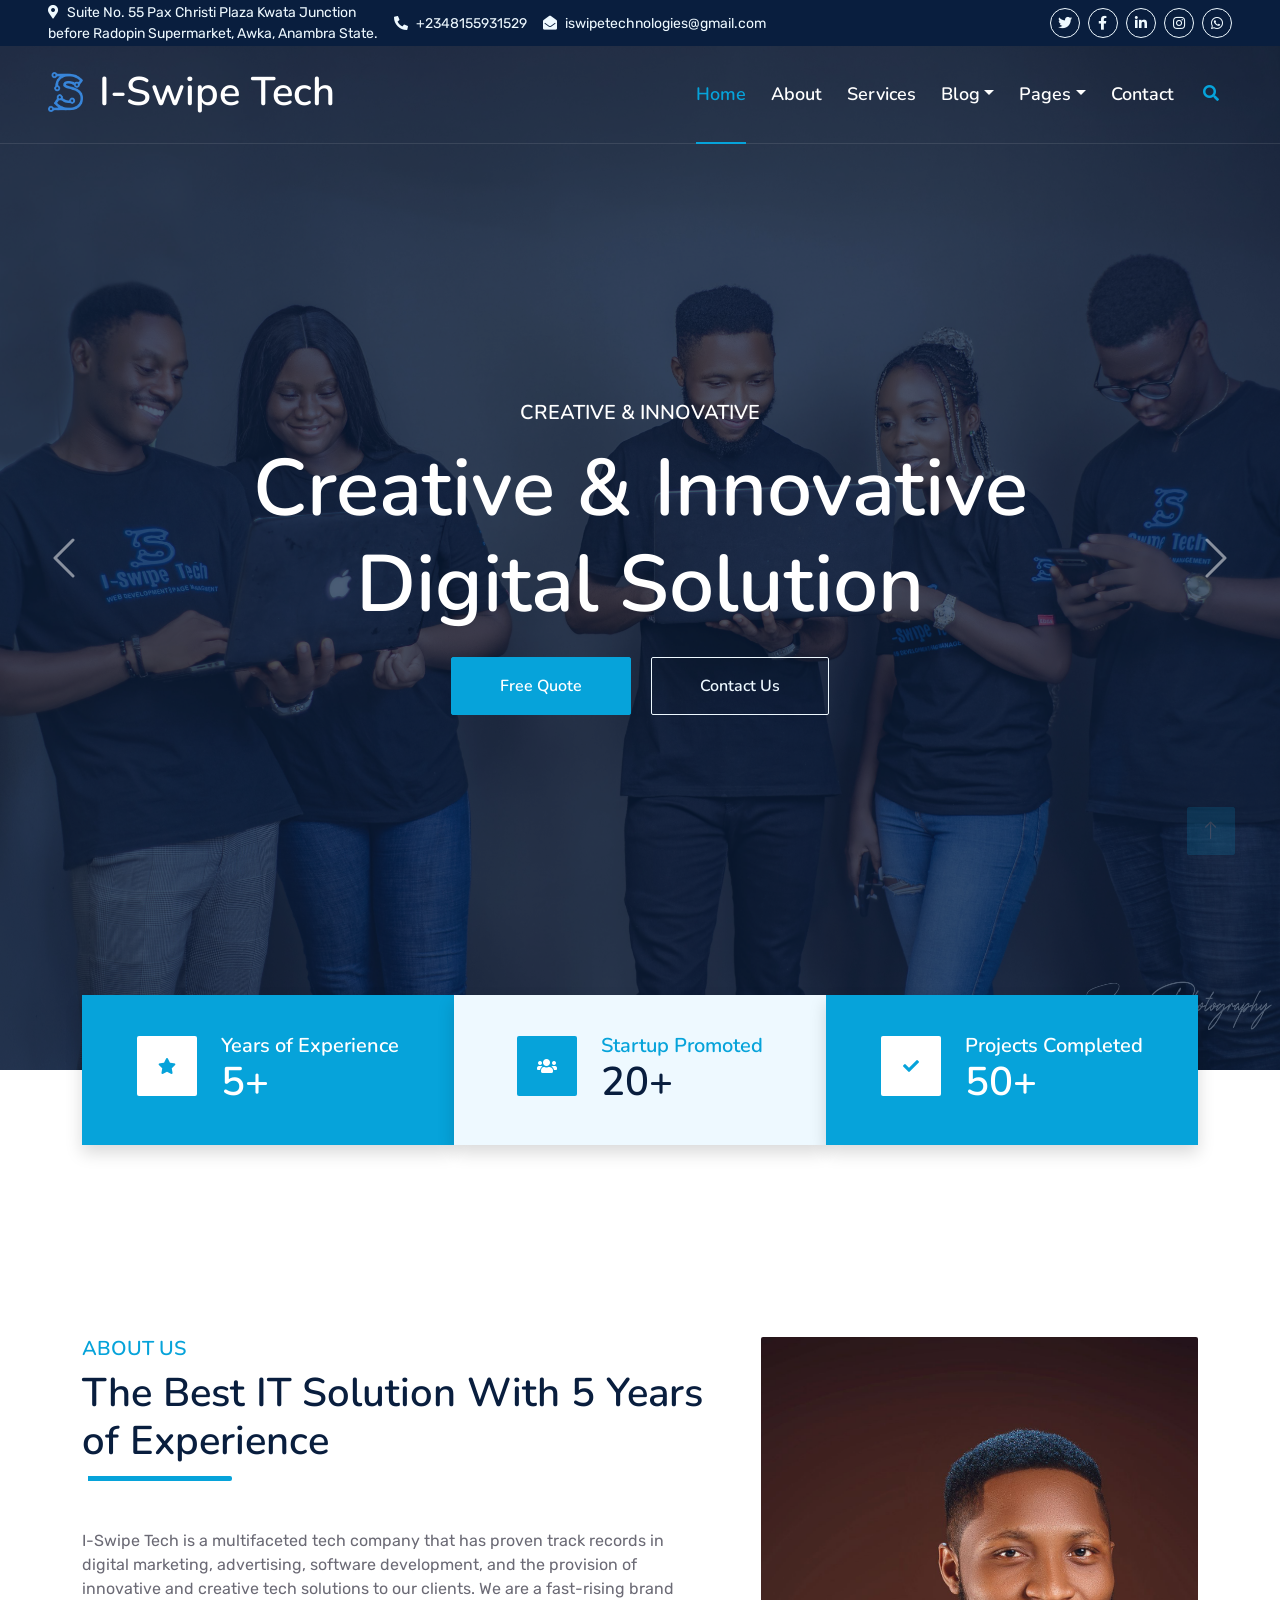
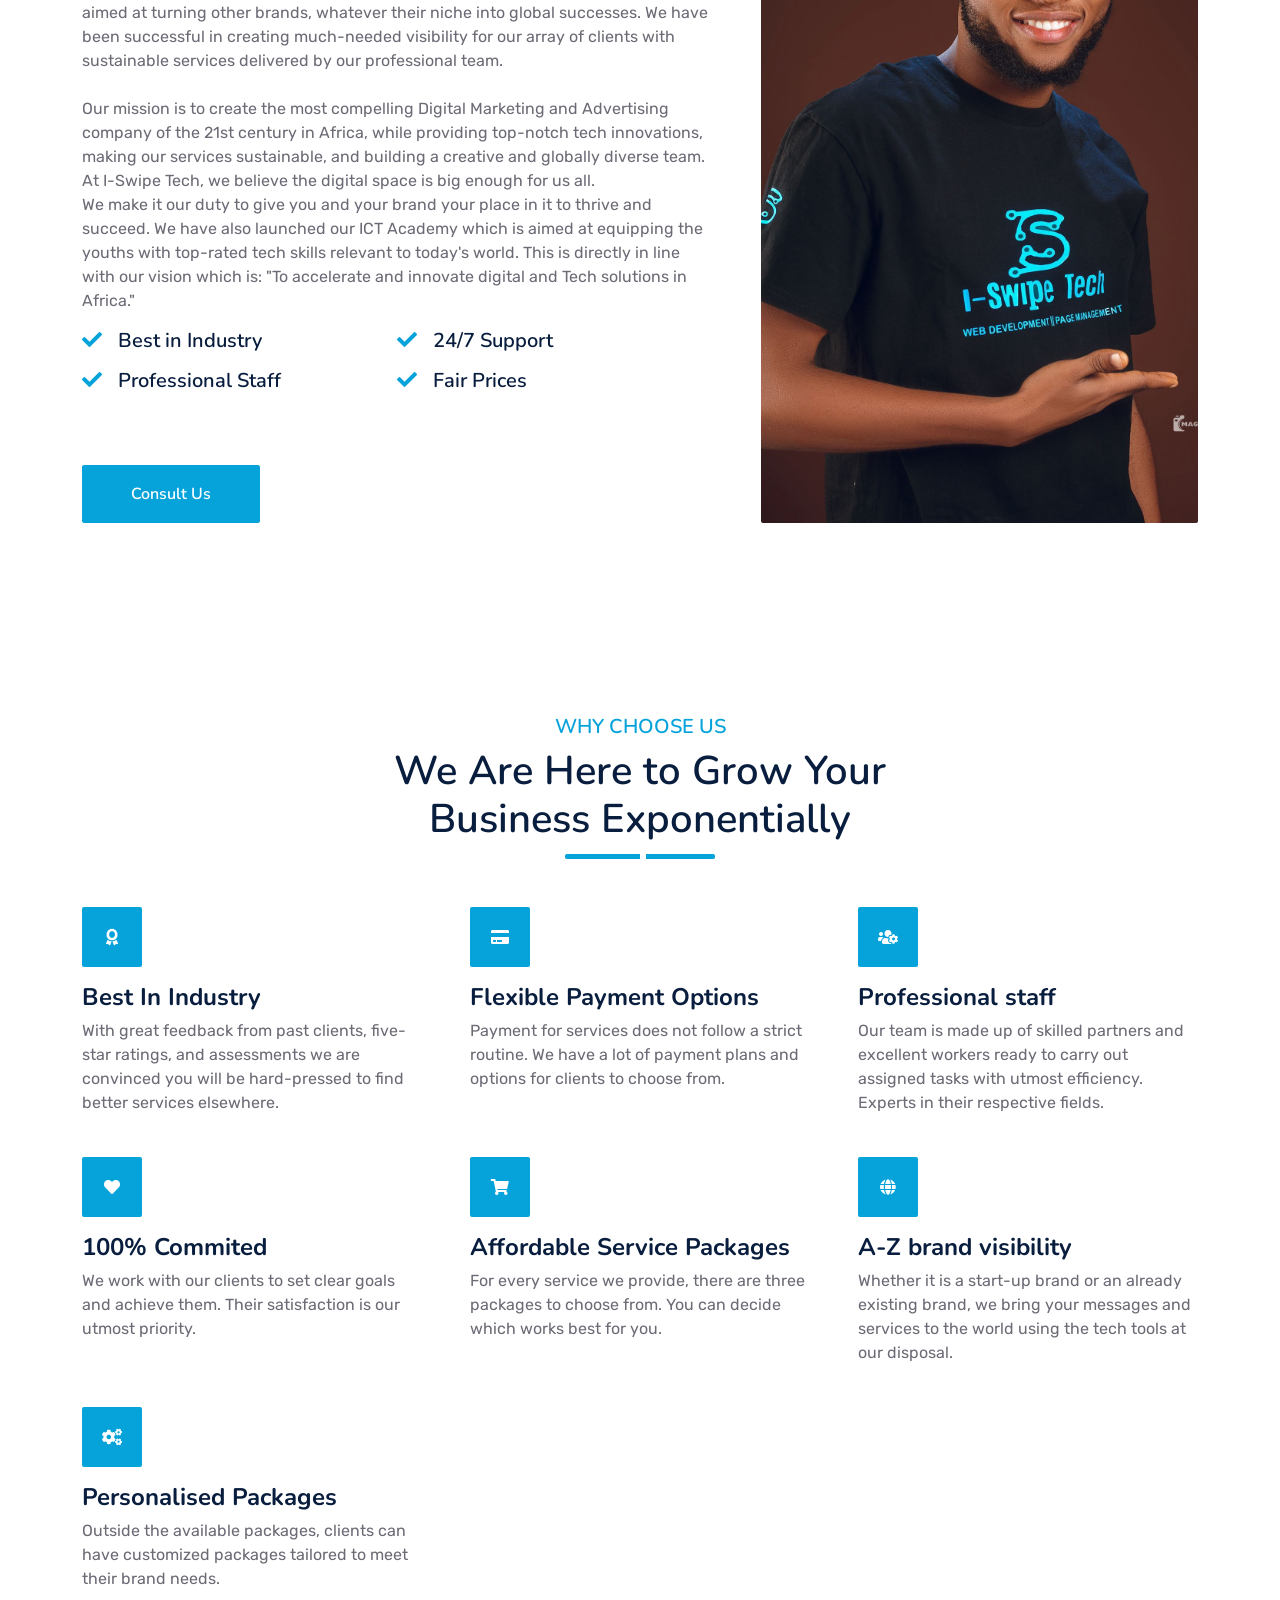
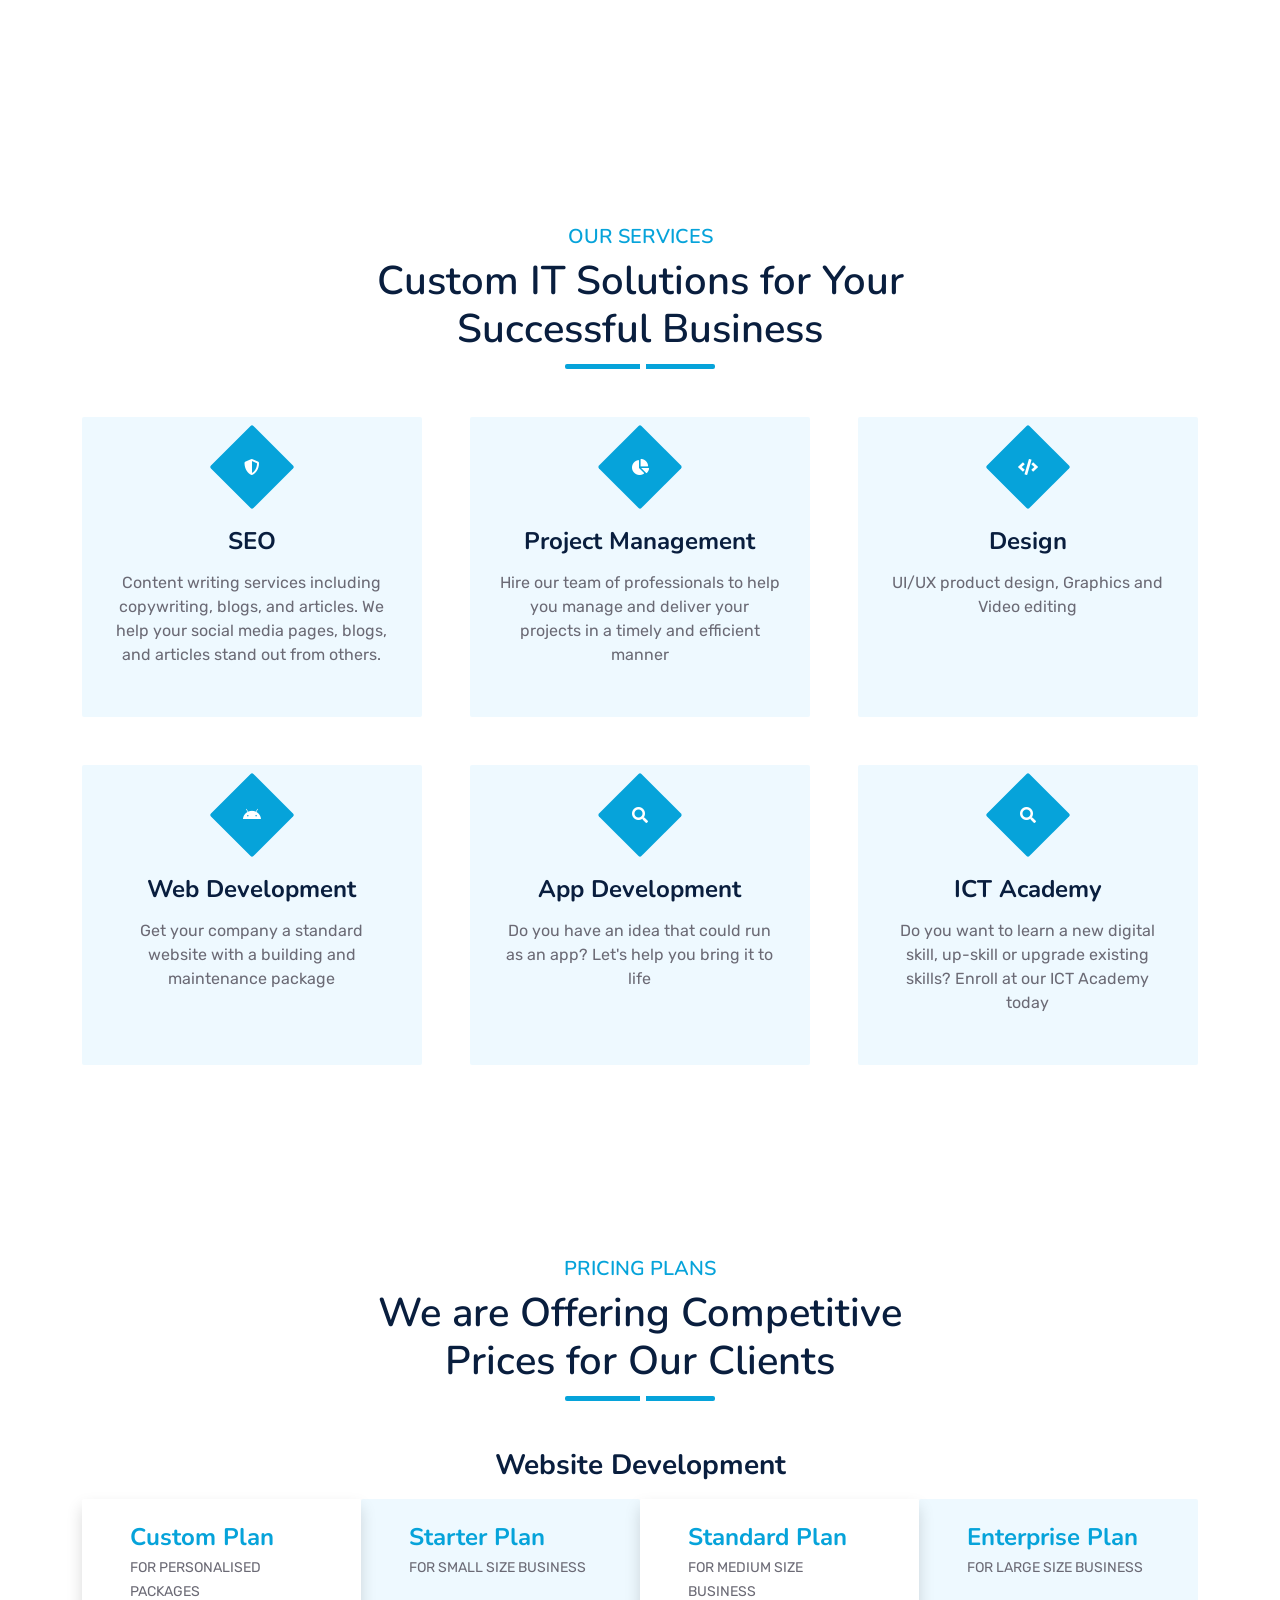
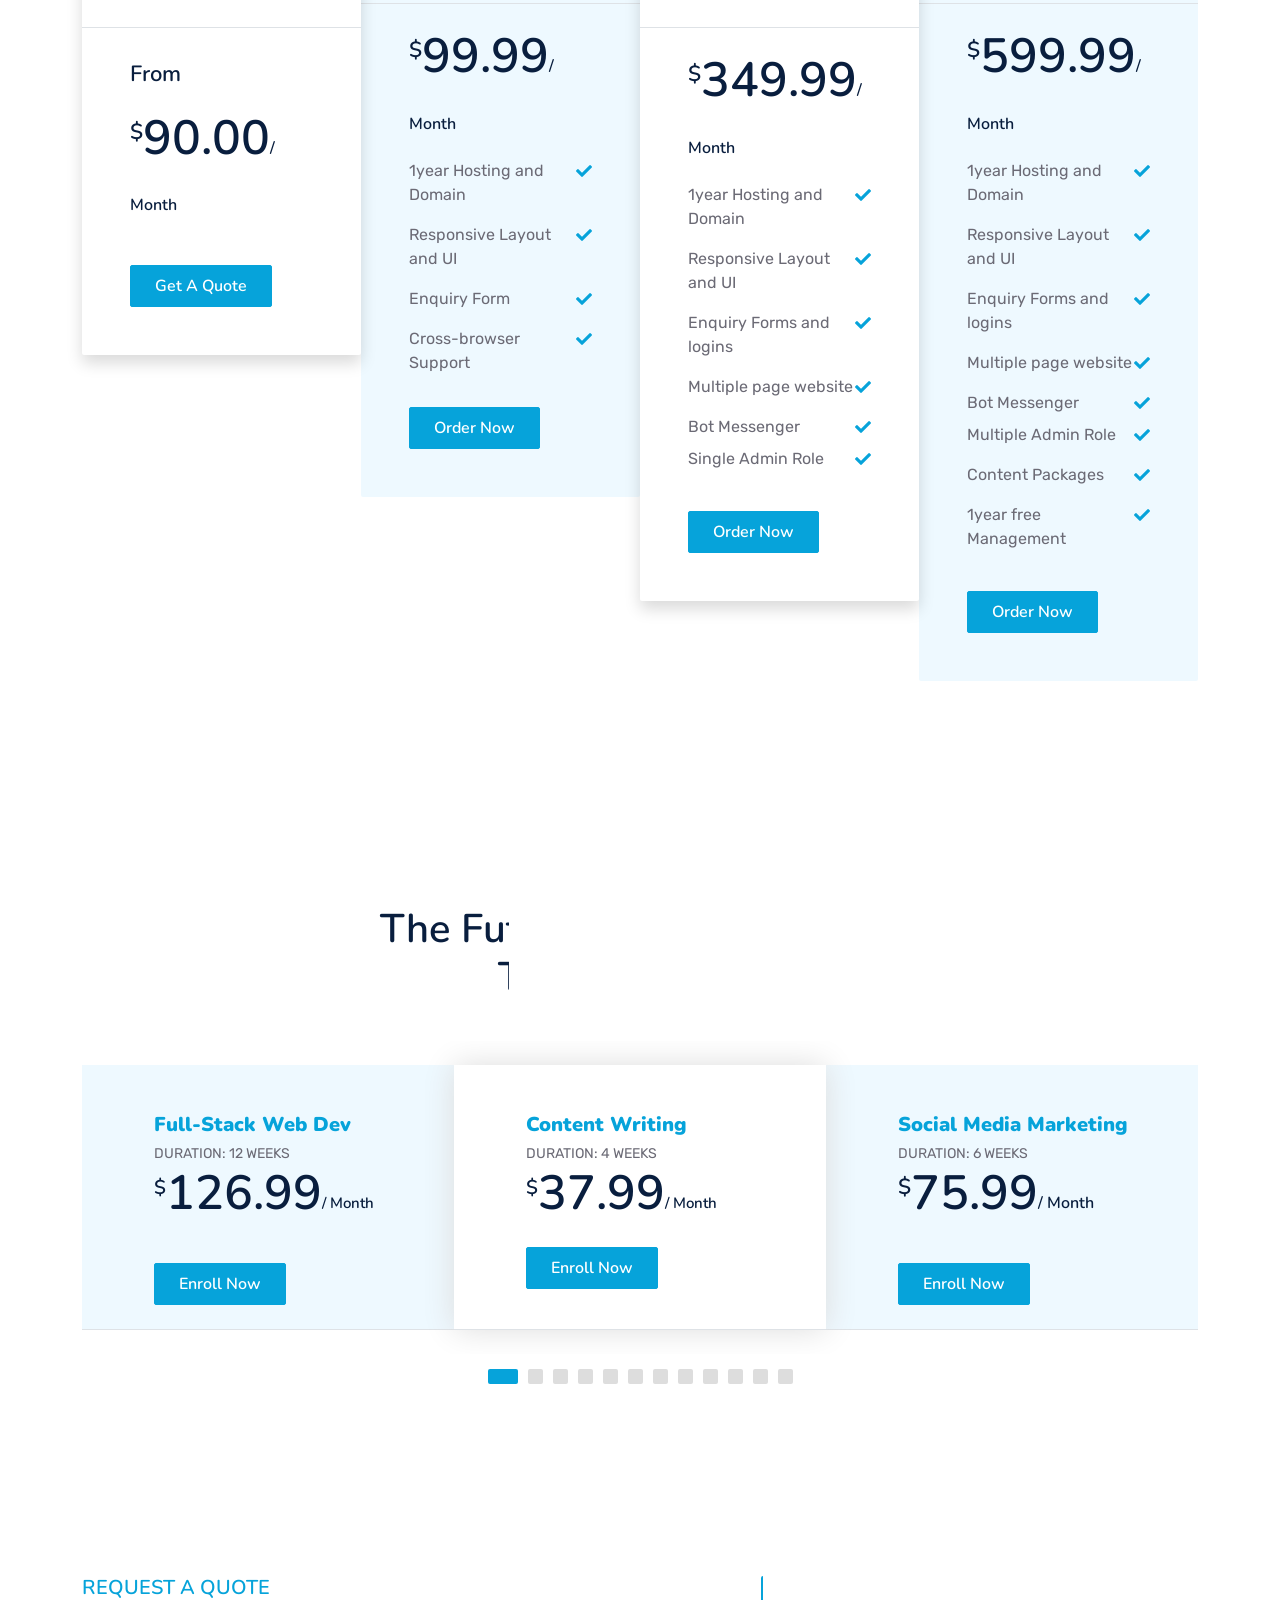
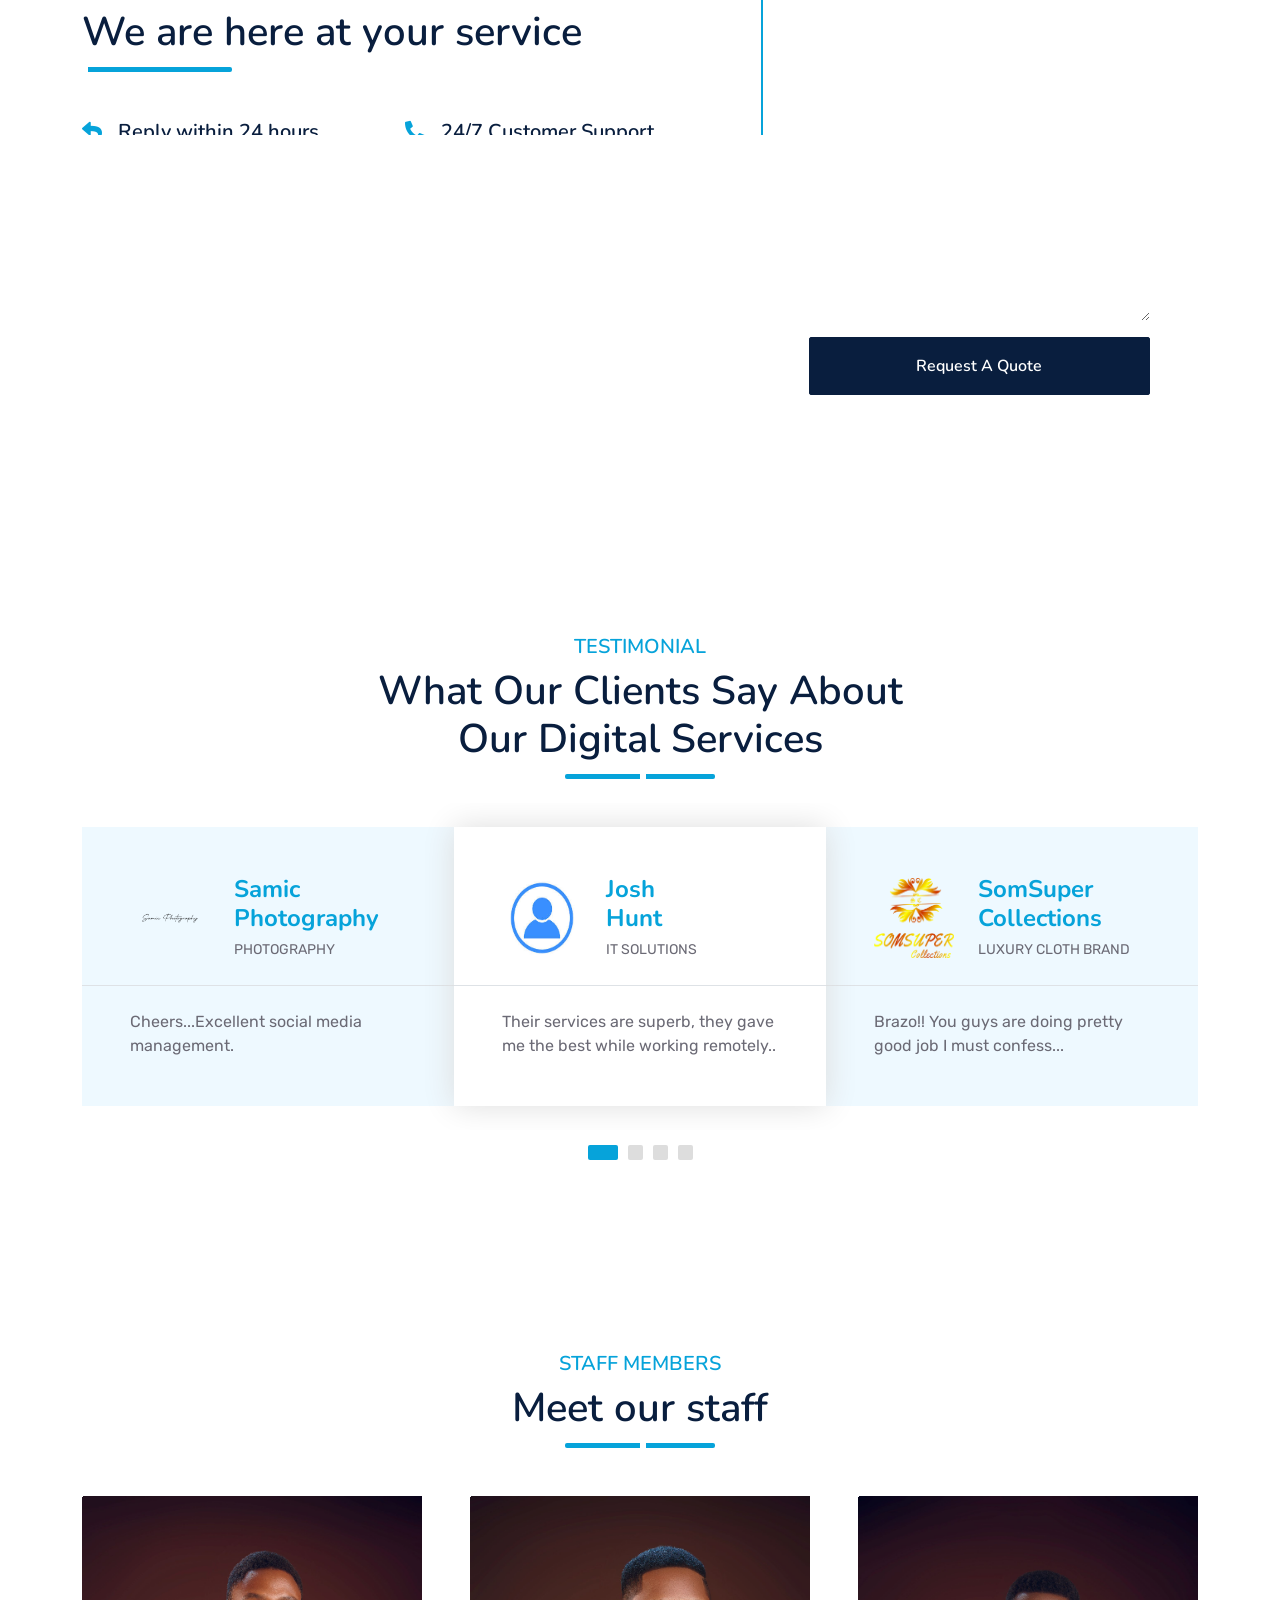
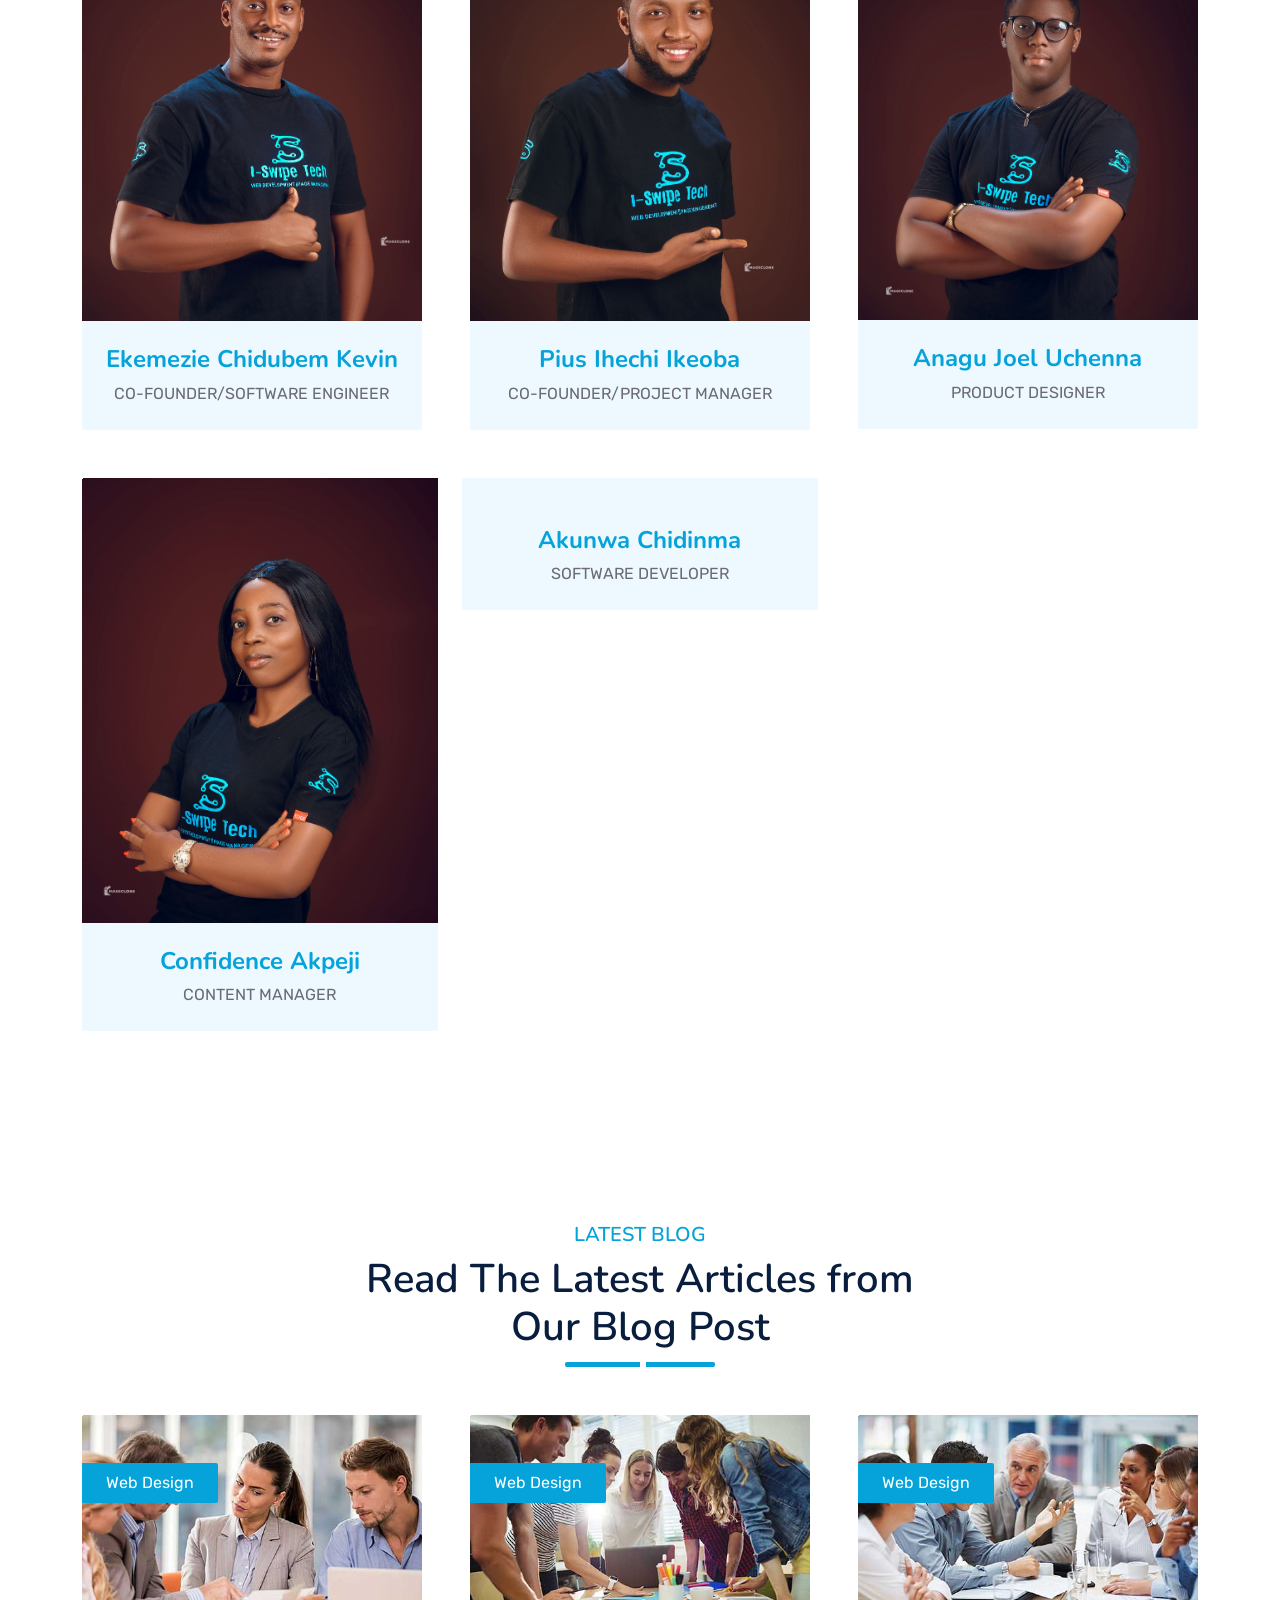
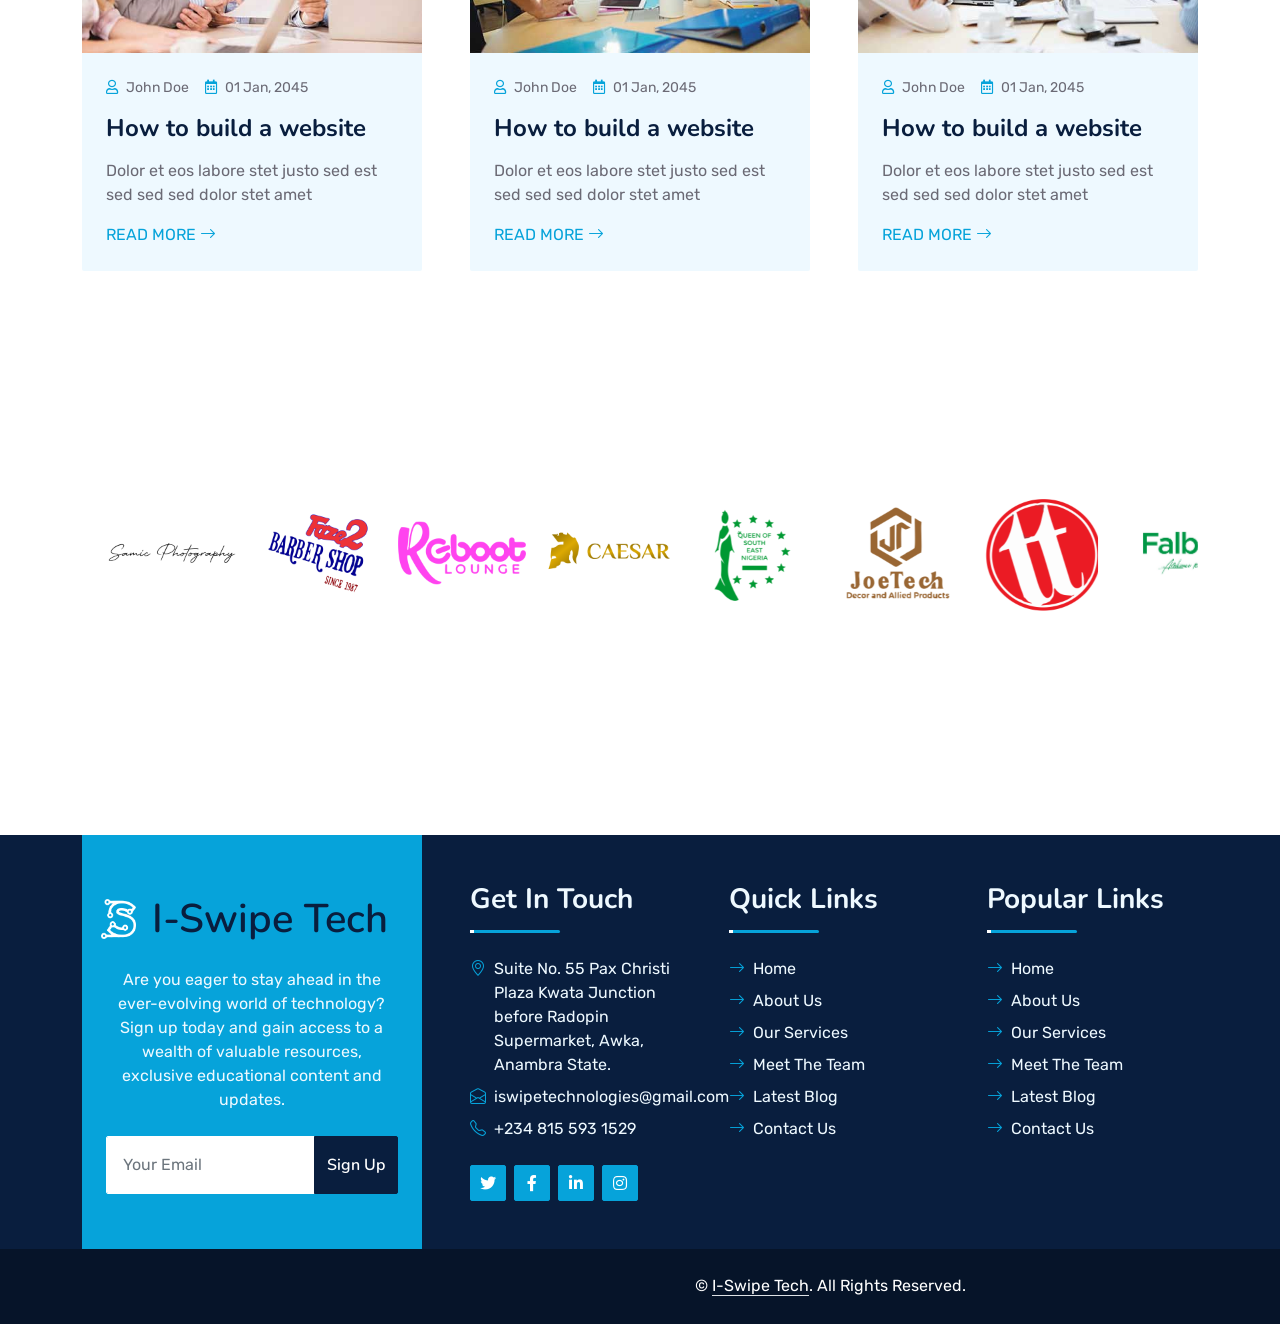
==== commit 8cb8792a: "Update on index page" ====
--- a/index.html
+++ b/index.html
@@ -87,7 +87,6 @@
                         <a href="#" class="nav-link dropdown-toggle" data-bs-toggle="dropdown">Pages</a>
                         <div class="dropdown-menu m-0">
                             <a href="price.html" class="dropdown-item">Pricing Plan</a>
-                            <a href="feature.html" class="dropdown-item">Our features</a>
                             <a href="team.html" class="dropdown-item">Team Members</a>
                             <a href="testimonial.html" class="dropdown-item">Testimonial</a>
                             <a href="quote.html" class="dropdown-item">Free Quote</a>
@@ -228,13 +227,7 @@
                         </div>
                     </div>
                     <div class="d-flex align-items-center mb-4 wow fadeIn" data-wow-delay="0.35s">
-                        <div class="bg-primary d-flex align-items-center justify-content-center rounded" style="width: 60px; height: 60px;">
-                            <i class="fa fa-phone-alt text-white"></i>
-                        </div>
-                        <div class="ps-4">
-                            <h5 class="mb-2">Call to ask any question</h5>
-                            <h4 class="text-primary mb-0">+234 815 593 1529</h4>
-                        </div>
+                        
                     </div>
                     <a href="quote.html" class="btn btn-primary py-3 px-5 mt-3 wow zoomIn" data-wow-delay="0.4s">Consult Us</a>
                 </div>
@@ -433,15 +426,7 @@
                         </a>
                     </div>
                 </div>
-                <div class="col-lg-4 col-md-6 wow zoomIn" data-wow-delay="0.5s">
-                    <div class="position-relative bg-primary rounded h-100 d-flex flex-column align-items-center justify-content-center text-center p-5">
-                        <div class="text-container" style="height: 190px;">
-                        <h3 class="text-white mb-3">Call Us For Quote</h3>
-                        <p class="text-white mb-3"> Give us a call today for a quote tailored to your digital marketing and software needs.</p>
-                        <h3 class="text-white mb-0">+234 815 593 1529</h3>
-                        </div>
-                    </div>
-                </div>
+                
             </div>
         </div>
     </div>
@@ -457,7 +442,22 @@
             </div>
             <h3 class="mb-0 text-center" style="height: 50px;">Website Development</h3>
             <div class="row g-0">
-                <div class="col-lg-4 wow slideInUp" data-wow-delay="0.2s">
+                <div class="col-lg-3 wow slideInUp" data-wow-delay="0.3s">
+                    <div class="bg-white rounded shadow position-relative" style="z-index: 1;">
+                        <div class="border-bottom py-4 px-5 mb-4">
+                            <h4 class="text-primary mb-1">Custom Plan</h4>
+                            <small class="text-uppercase">For Personalised Packages</small>
+                        </div>
+                        <div class="p-5 pt-0">
+                            <h1 class="display-5 mb-3">
+                                <small class="align-top" style="font-size: 22px; line-height: 45px;">From $</small>90.00<small
+                                    class="align-bottom" style="font-size: 16px; line-height: 40px;">/ Month</small>
+                            </h1>
+                            <a href="" class="btn btn-primary py-2 px-4 mt-4">Get A Quote</a>
+                        </div>
+                    </div>
+                </div>
+                <div class="col-lg-3 wow slideInUp" data-wow-delay="0.2s">
                     <div class="bg-light rounded">
                         <div class="border-bottom py-4 px-5 mb-4">
                             <h4 class="text-primary mb-1">Starter Plan</h4>
@@ -476,7 +476,7 @@
                         </div>
                     </div>
                 </div>
-                <div class="col-lg-4 wow slideInUp" data-wow-delay="0.3s">
+                <div class="col-lg-3 wow slideInUp" data-wow-delay="0.3s">
                     <div class="bg-white rounded shadow position-relative" style="z-index: 1;">
                         <div class="border-bottom py-4 px-5 mb-4">
                             <h4 class="text-primary mb-1">Standard Plan</h4>
@@ -497,7 +497,7 @@
                         </div>
                     </div>
                 </div>
-                <div class="col-lg-4 wow slideInUp" data-wow-delay="0.4s">
+                <div class="col-lg-3 wow slideInUp" data-wow-delay="0.4s">
                     <div class="bg-light rounded">
                         <div class="border-bottom py-4 px-5 mb-4">
                             <h4 class="text-primary mb-1">Enterprise Plan</h4>
@@ -520,7 +520,6 @@
                         </div>
                     </div>
                 </div>
-                <a href="https://wa.me/08155931529" class="btn btn-primary py-2 px-4 mt-4 text-center wow zoomIn" data-wow-delay="0.41s">For more personalised plans</a>
             </div>
         </div>
     </div>
@@ -875,7 +874,7 @@
                             <h5 class="mb-4"><i class="fa fa-reply text-primary me-3"></i>Reply within 24 hours</h5>
                         </div>
                         <div class="col-sm-6 wow zoomIn" data-wow-delay="0.2s">
-                            <h5 class="mb-4"><i class="fa fa-phone-alt text-primary me-3"></i>24 hrs telephone support</h5>
+                            <h5 class="mb-4"><i class="fa fa-phone-alt text-primary me-3"></i>24/7 Customer Support</h5>
                         </div>
                     </div>
                     <p class="mb-4">Send us a message telling us what you need and get a free quote from us.</p>
@@ -1259,7 +1258,7 @@
             <div class="row justify-content-end">
                 <div class="col-lg-8 col-md-6">
                     <div class="d-flex align-items-center justify-content-center" style="height: 75px;">
-                        <p class="mb-0">©<a class="text-white border-bottom"  href="https://wa.me/08155931529">I-Swipe Tech</a>. All Rights Reserved.
+                        <p class="mb-0">© <a class="text-white border-bottom"  href="https://wa.me/08155931529">I-Swipe Tech</a>. All Rights Reserved.
                     </div>
                 </div>
             </div>
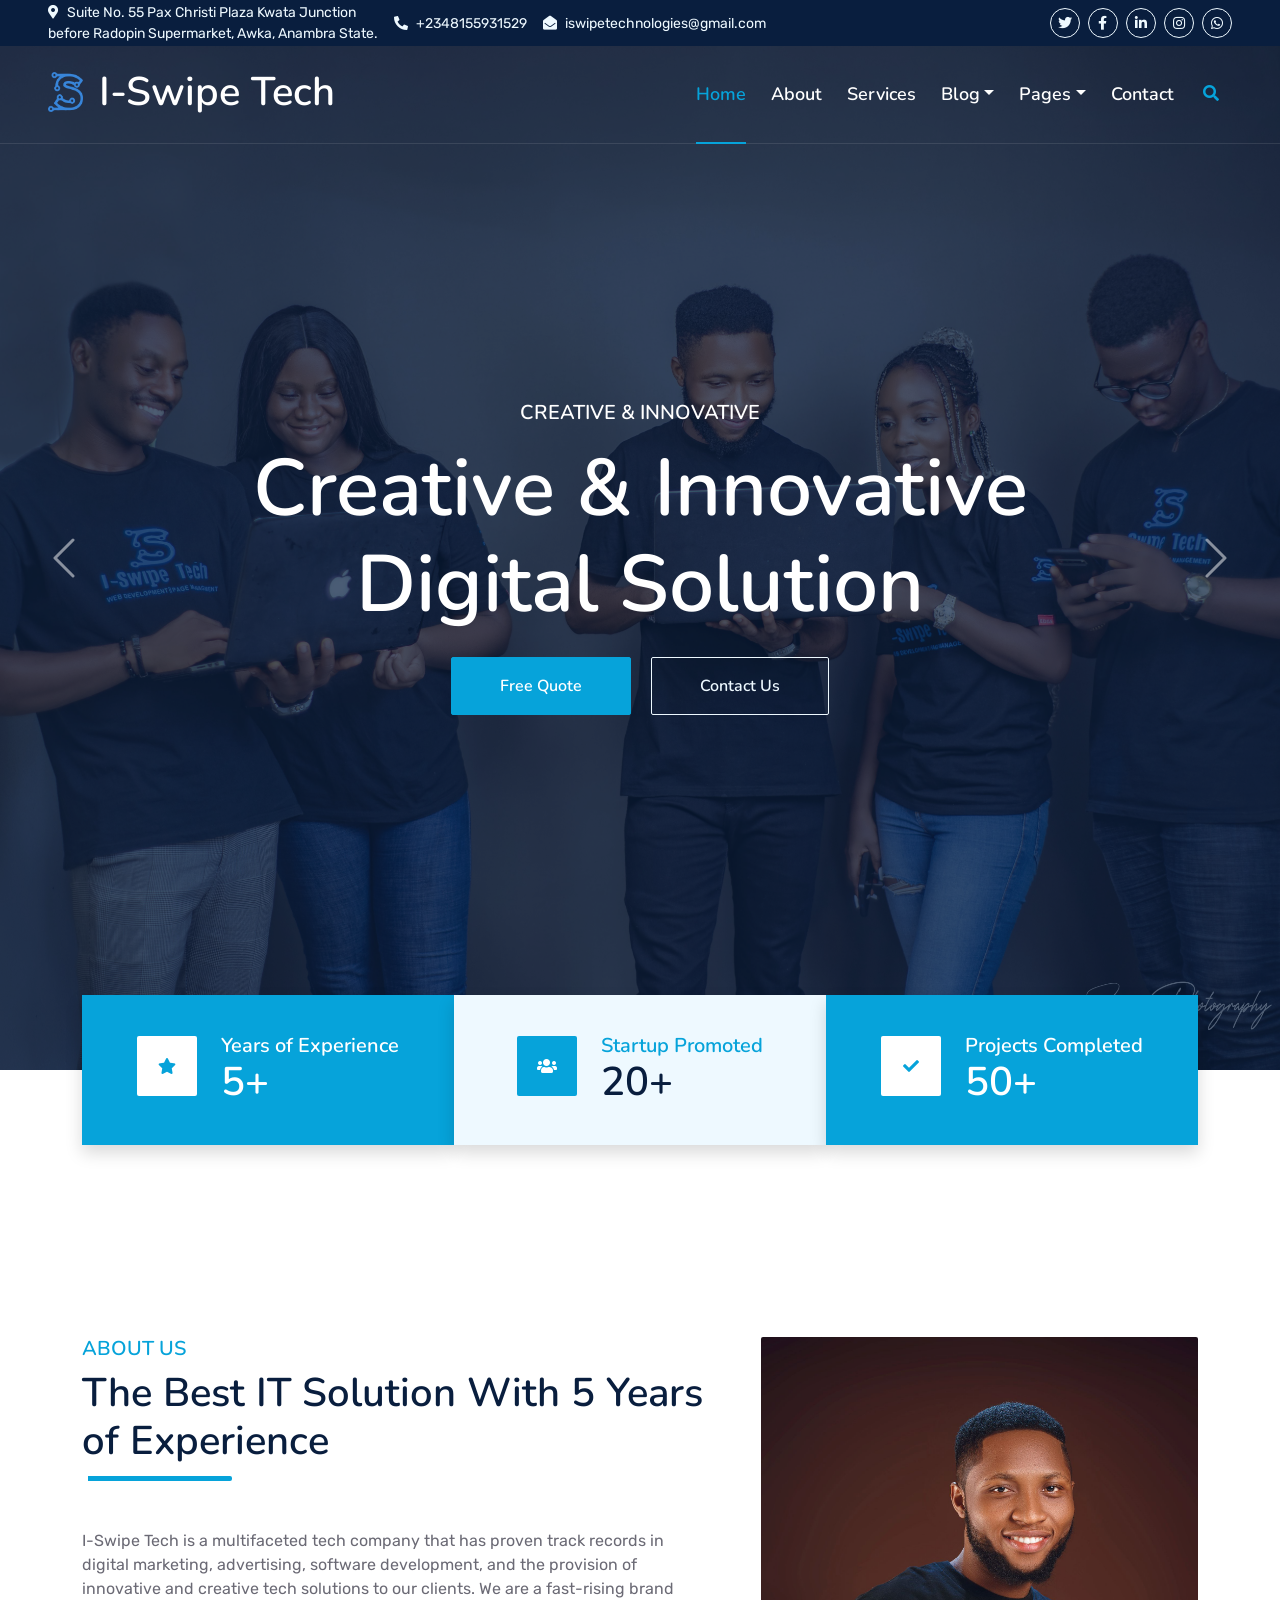
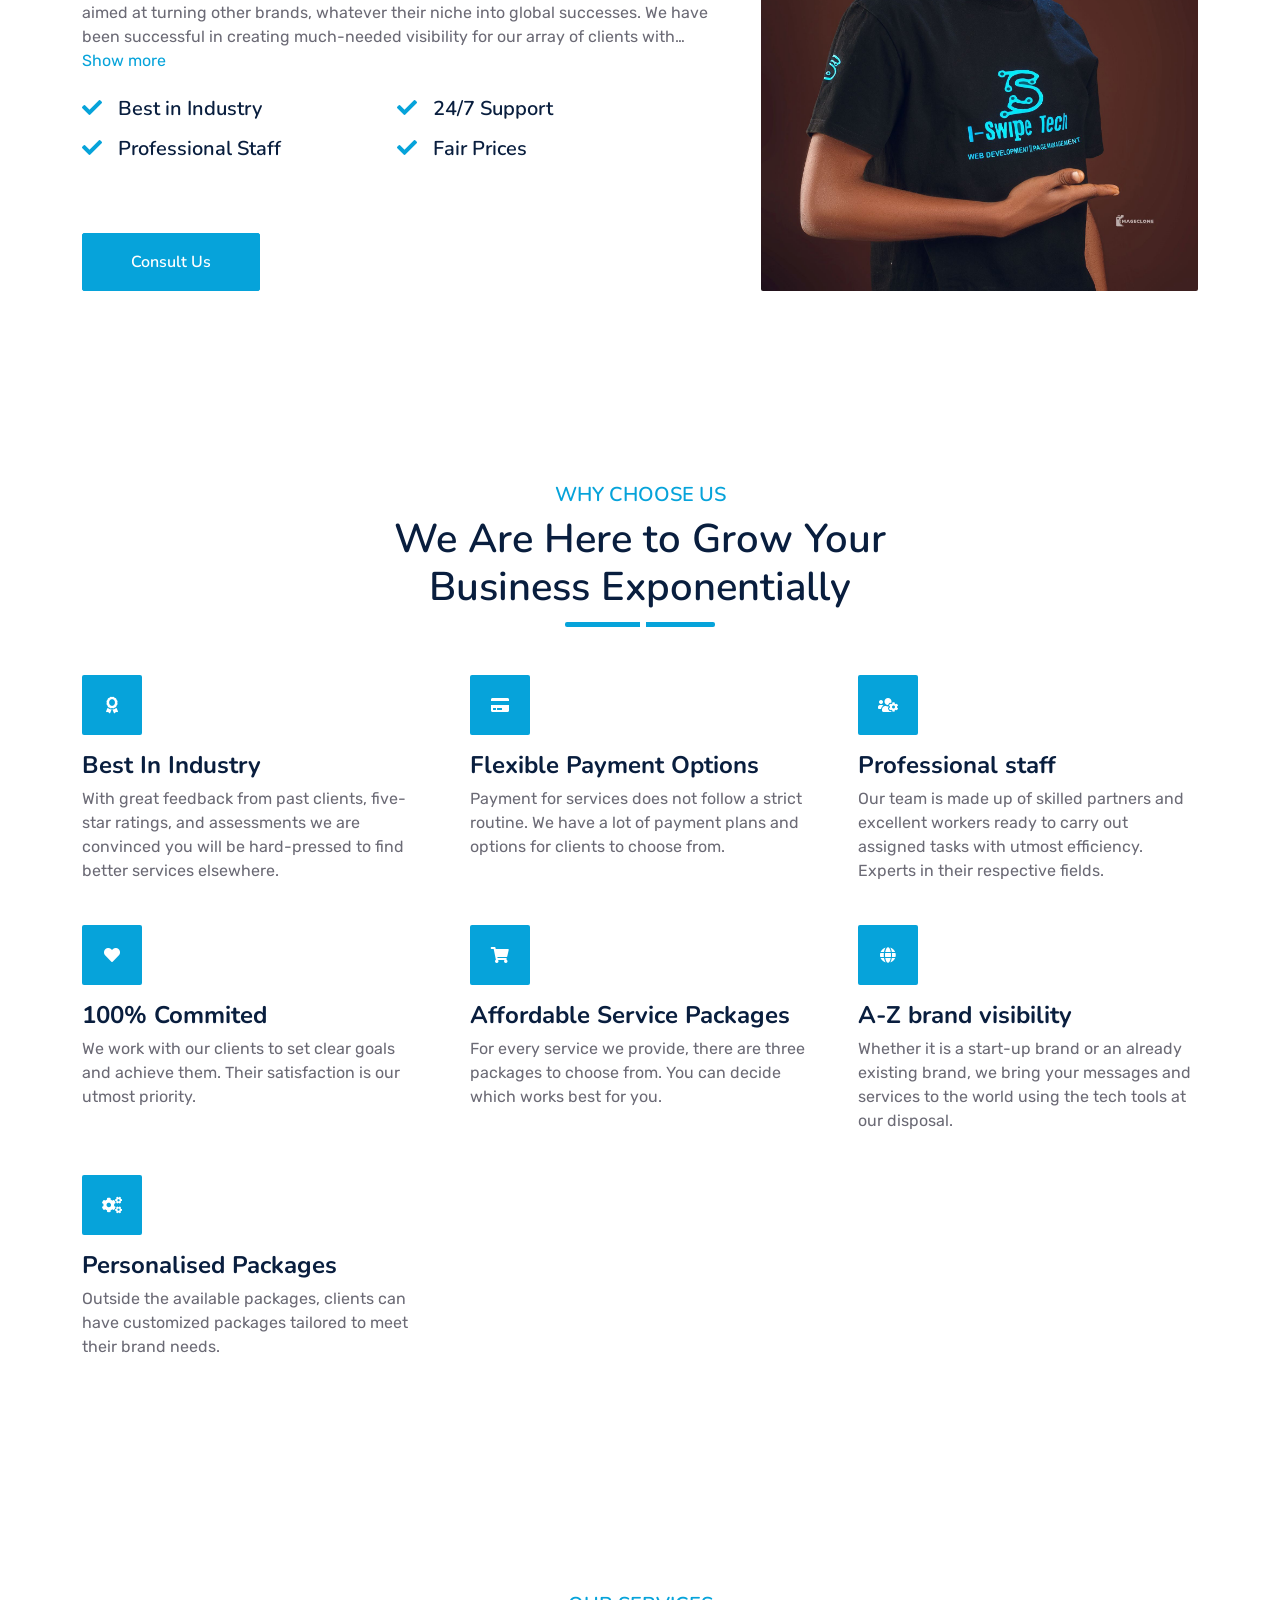
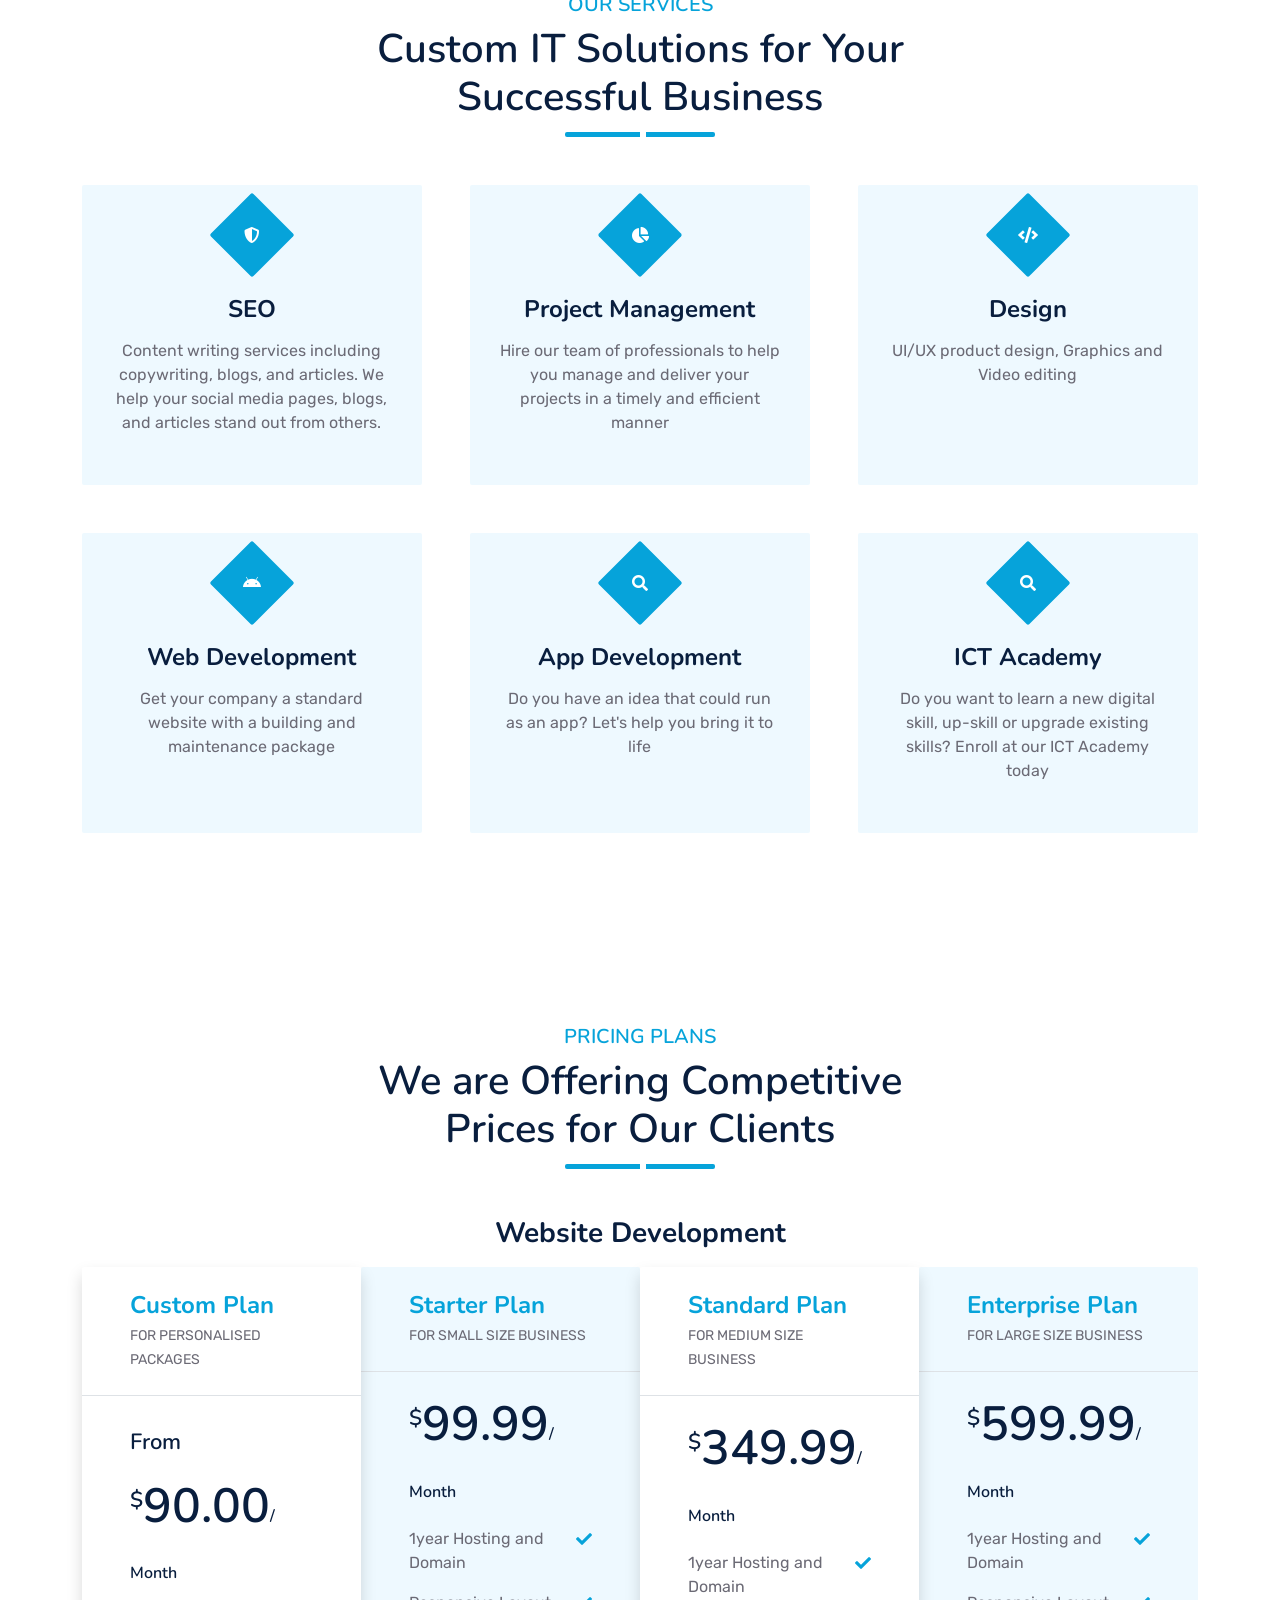
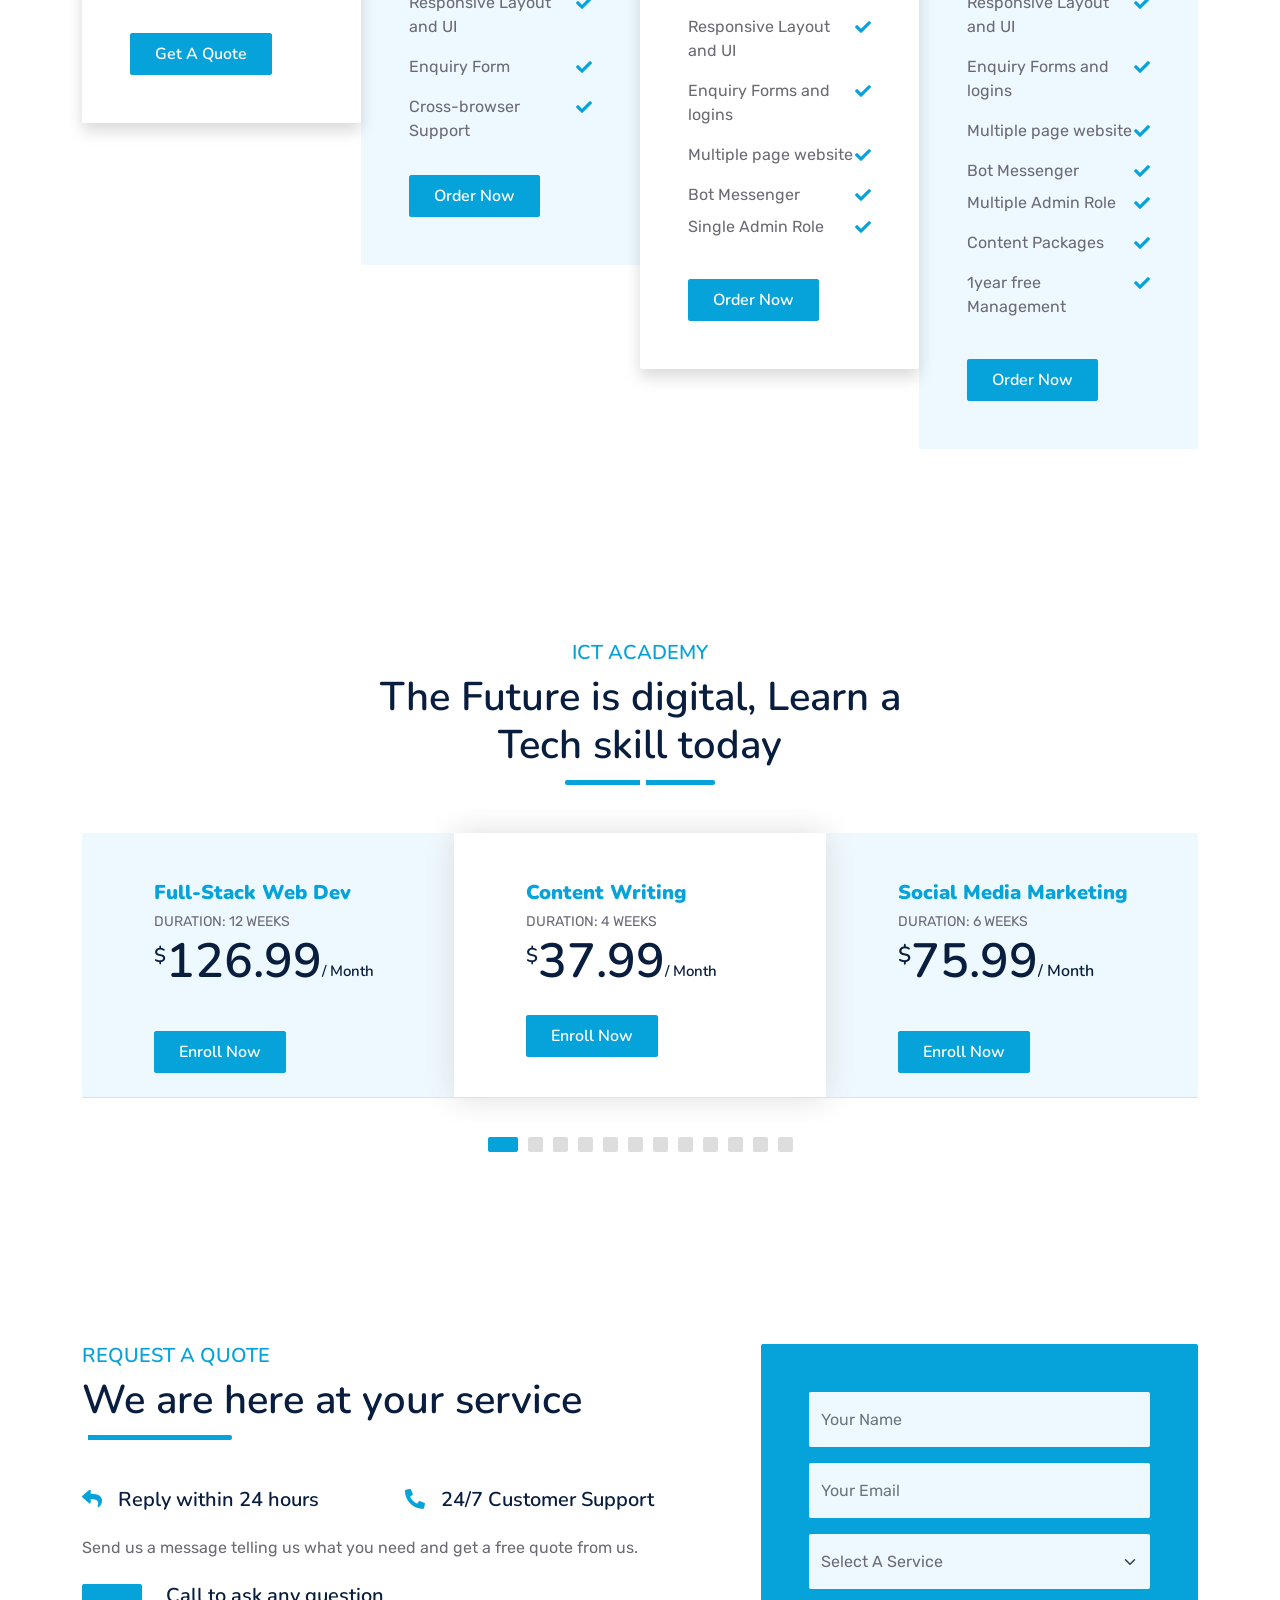
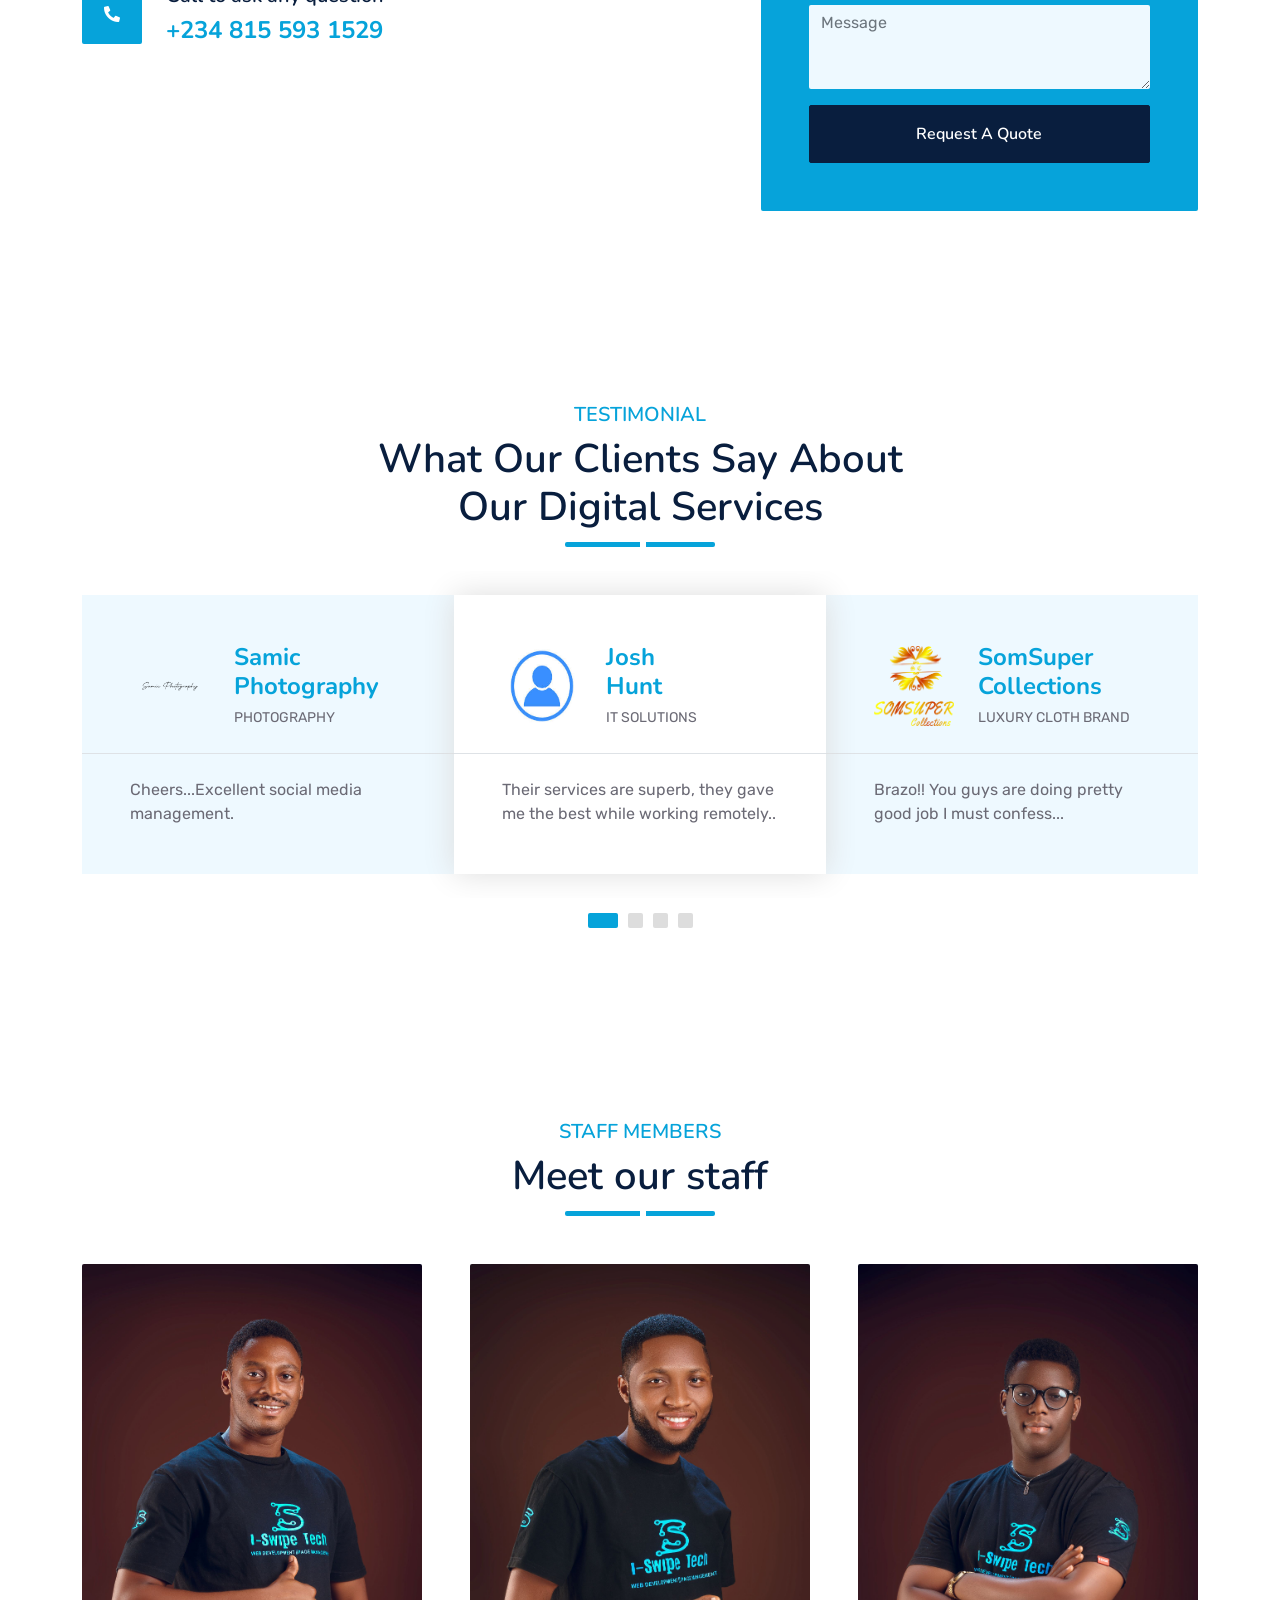
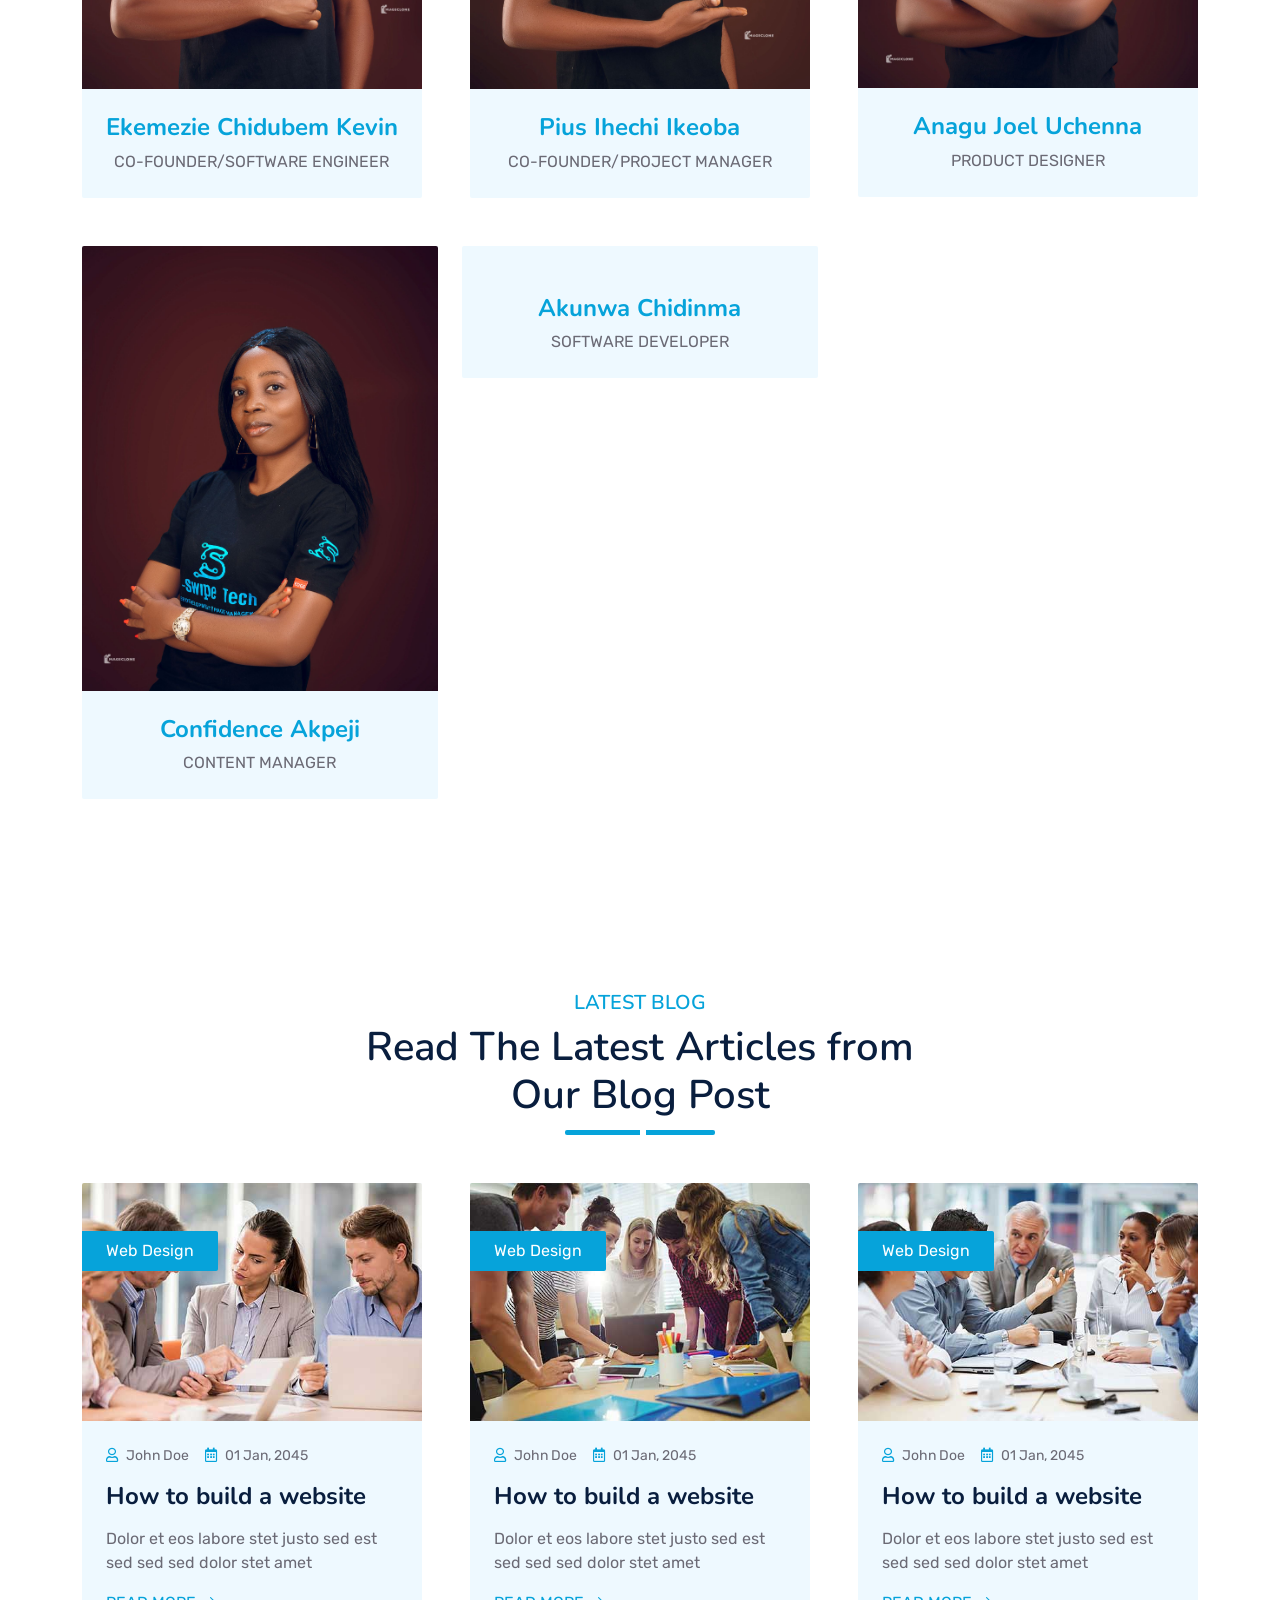
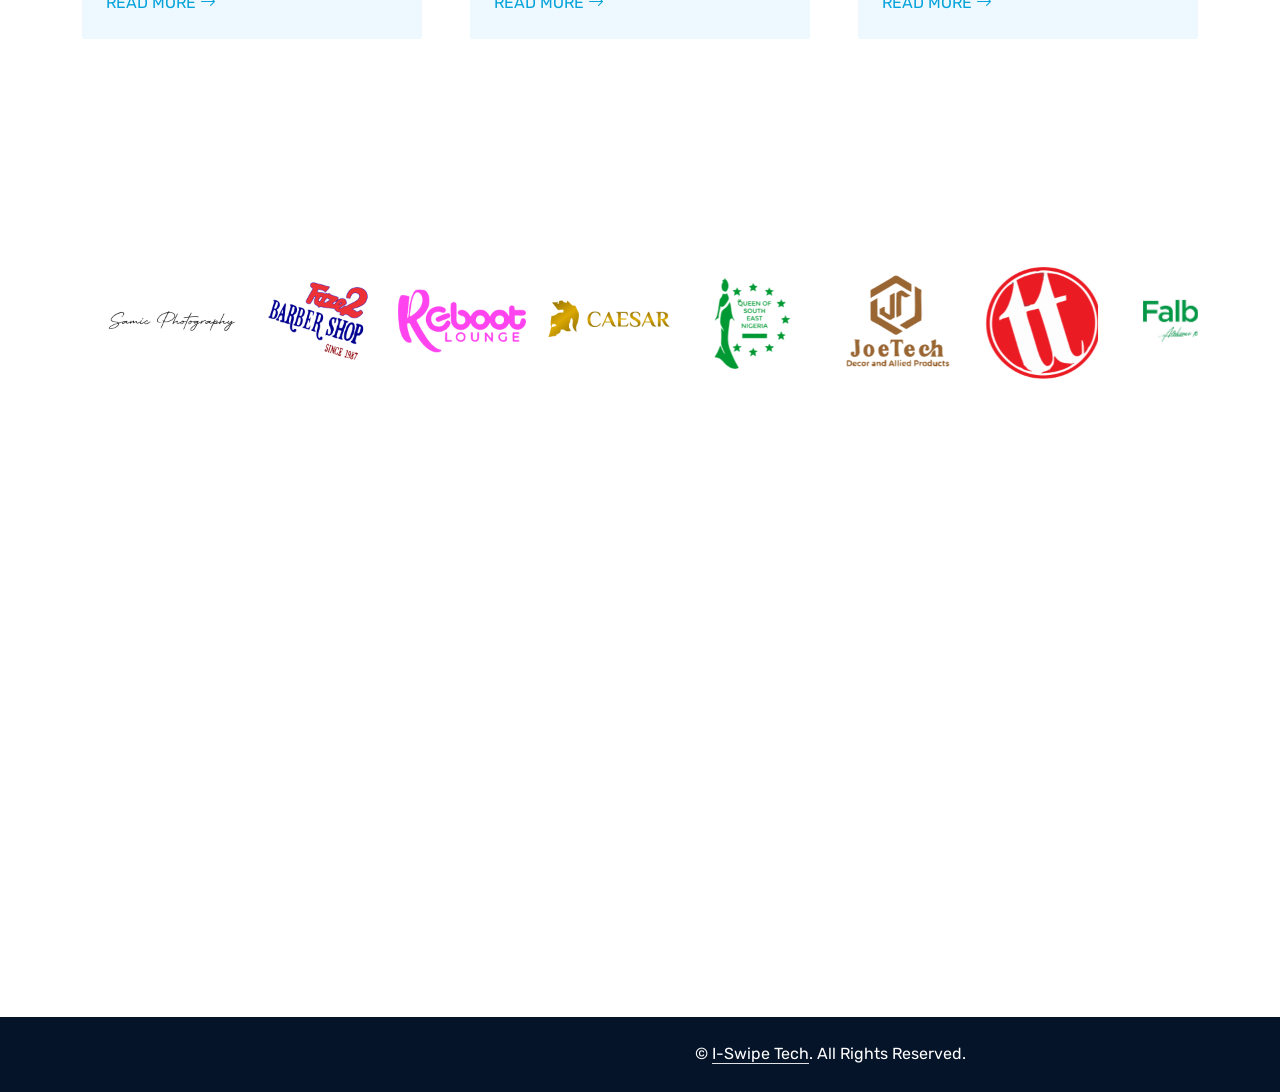
==== commit 20346691: "Added text truncation" ====
--- a/index.html
+++ b/index.html
@@ -210,13 +210,17 @@
                         <h5 class="fw-bold text-primary text-uppercase">About Us</h5>
                         <h1 class="mb-0">The Best IT Solution With 5 Years of Experience</h1>
                     </div>
-                    <p class="mb-4">I-Swipe Tech is a multifaceted tech company that has proven track records in digital marketing, advertising, software development, and the provision of innovative and creative tech solutions to our clients. 
-                        We are a fast-rising brand aimed at turning other brands, whatever their niche into global successes. We have been successful in creating much-needed visibility for our array of clients with sustainable services delivered by our professional team.<p/>
-
-                        <p> Our mission is to create the most compelling Digital Marketing and Advertising company of the 21st century in Africa, while providing top-notch tech innovations, making our services sustainable, and building a creative and globally diverse team.
+                    <p class="mb-0 truncated" id="text">I-Swipe Tech is a multifaceted tech company that has proven track records in digital marketing, advertising, software development, and the provision of innovative and creative tech solutions to our clients. 
+                        We are a fast-rising brand aimed at turning other brands, whatever their niche into global successes. We have been successful in creating much-needed visibility for our array of clients with sustainable services delivered by our professional team.</br>
+
+                        </br> Our mission is to create the most compelling Digital Marketing and Advertising company of the 21st century in Africa, while providing top-notch tech innovations, making our services sustainable, and building a creative and globally diverse team.
                         At I-Swipe Tech, we believe the digital space is big enough for us all. <br> We make it our duty to give you and your brand your place in it to thrive and succeed. We have also launched our ICT Academy which is aimed at equipping the youths with top-rated tech skills relevant to today's world.
-                        This is directly in line with our vision which is: "To accelerate and innovate digital and Tech solutions in Africa."</p>
-                    <div class="row g-0 mb-3">
+                        This is directly in line with our vision which is: "To accelerate and innovate digital and Tech solutions in Africa."
+                    </p>
+                        <a class="py-3 px-0 mt-0 show-more" id="show-more">Show more</a>
+                        <a class="py-3 px-0 mt-0 show-less invisible" id="show-less">Show less</a>
+                
+                        <div class="row g-0 mt-4 mb-3">
                         <div class="col-sm-6 wow zoomIn" data-wow-delay="0.2s">
                             <h5 class="mb-3"><i class="fa fa-check text-primary me-3"></i>Best in Industry</h5>
                             <h5 class="mb-3"><i class="fa fa-check text-primary me-3"></i>Professional Staff</h5>
@@ -1288,6 +1292,25 @@
     <!-- Template Javascript -->
     <script src="js/main.js"></script>
 
+    <!-- Truncate text -->
+     <script>
+        const showMoreBtn = document.getElementById("show-more");
+        const showLessBtn = document.getElementById("show-less");
+        showMoreBtn.addEventListener('click', () => {
+            const text = document.getElementById('text')
+            text.classList.remove('truncated')
+            showMoreBtn.classList.add('invisible')
+            showLessBtn.classList.remove('invisible')
+        })
+        showLessBtn.addEventListener('click', () => {
+            const text = document.getElementById('text')
+            text.classList.add('truncated')
+            showLessBtn.classList.add('invisible')
+            showMoreBtn.classList.remove('invisible')
+        })
+     </script>
+
+
 
 </body>
 
--- a/css/style.css
+++ b/css/style.css
@@ -91,6 +91,21 @@
 h6,
 .fw-medium {
     font-weight: 600 !important;
+}
+
+p.truncated {
+    display: -webkit-box;
+    -webkit-line-clamp: 5;
+    -webkit-box-orient: vertical;
+    overflow: hidden;
+}
+.show-more.invisible,
+.show-less.invisible {
+    display: none;
+}
+
+a{
+    cursor: pointer;
 }
 
 
@@ -579,5 +594,4 @@
         }
     }
 
-}
-
+}
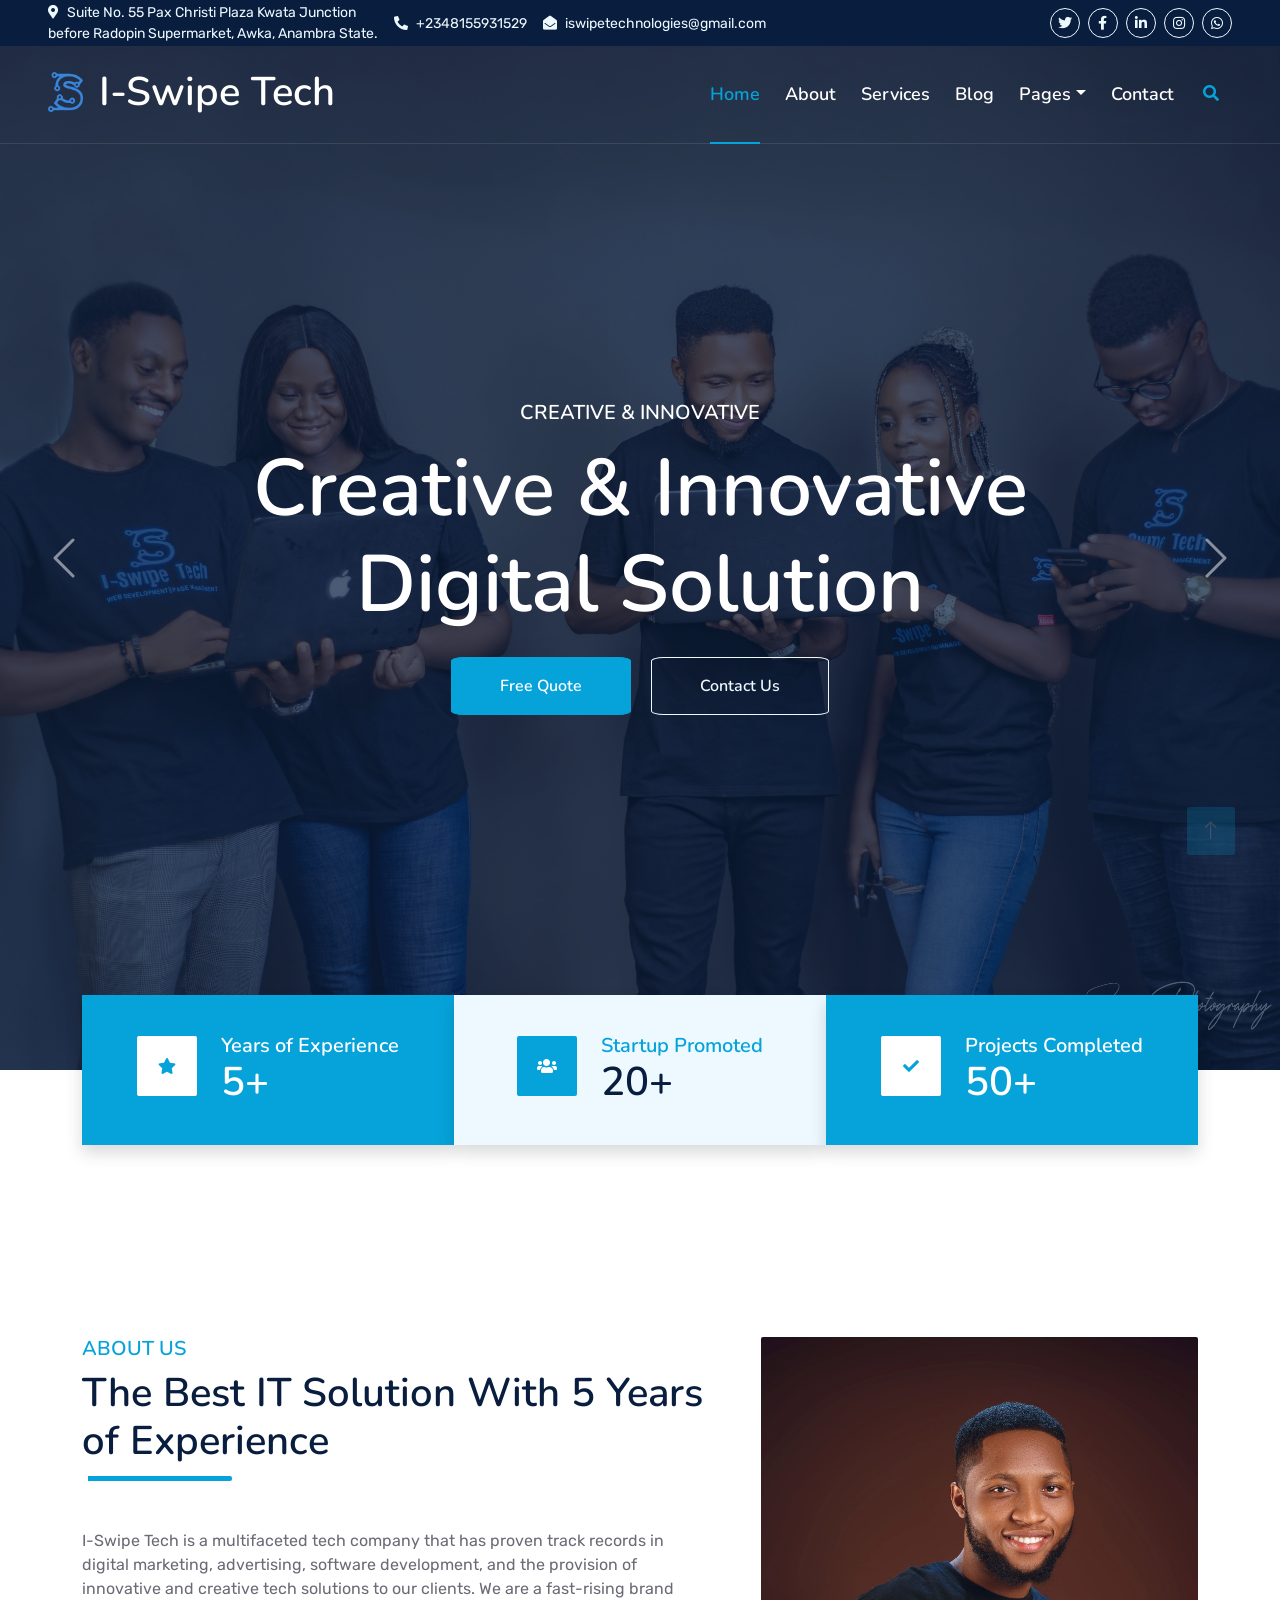
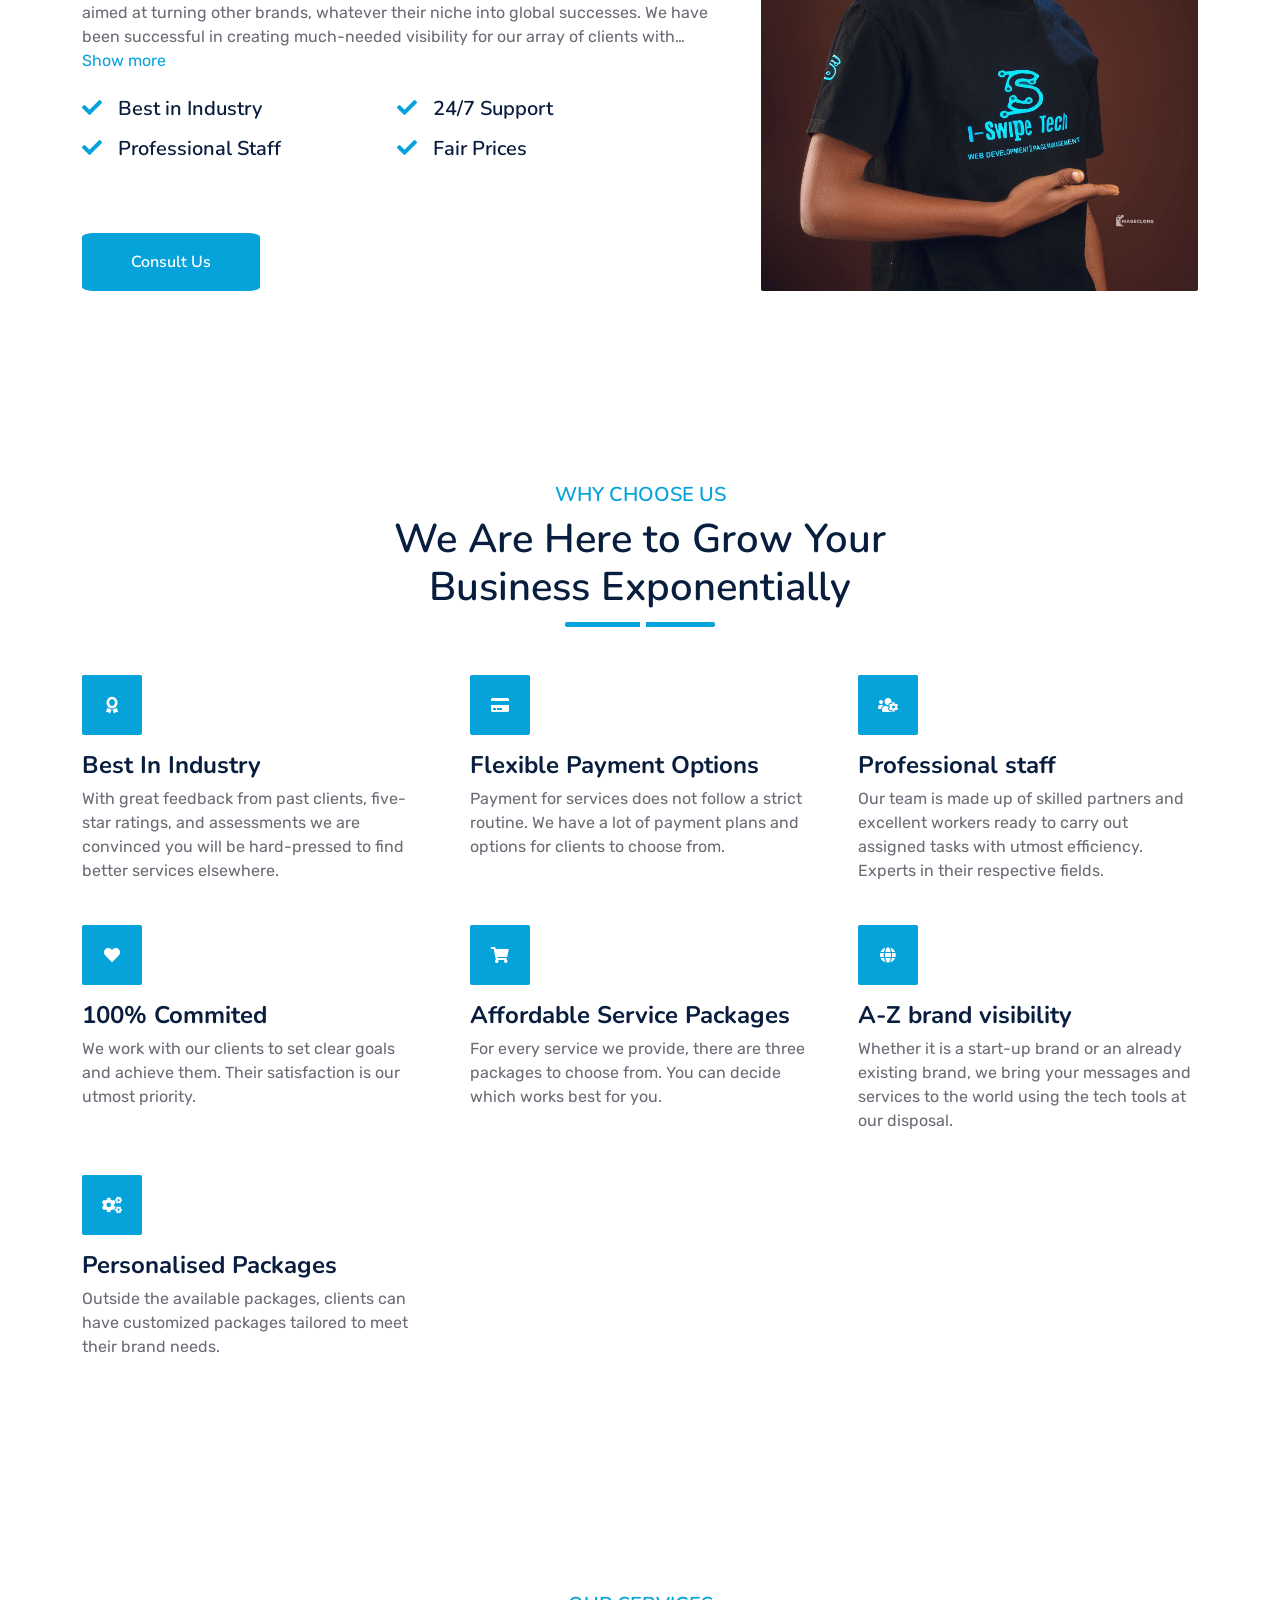
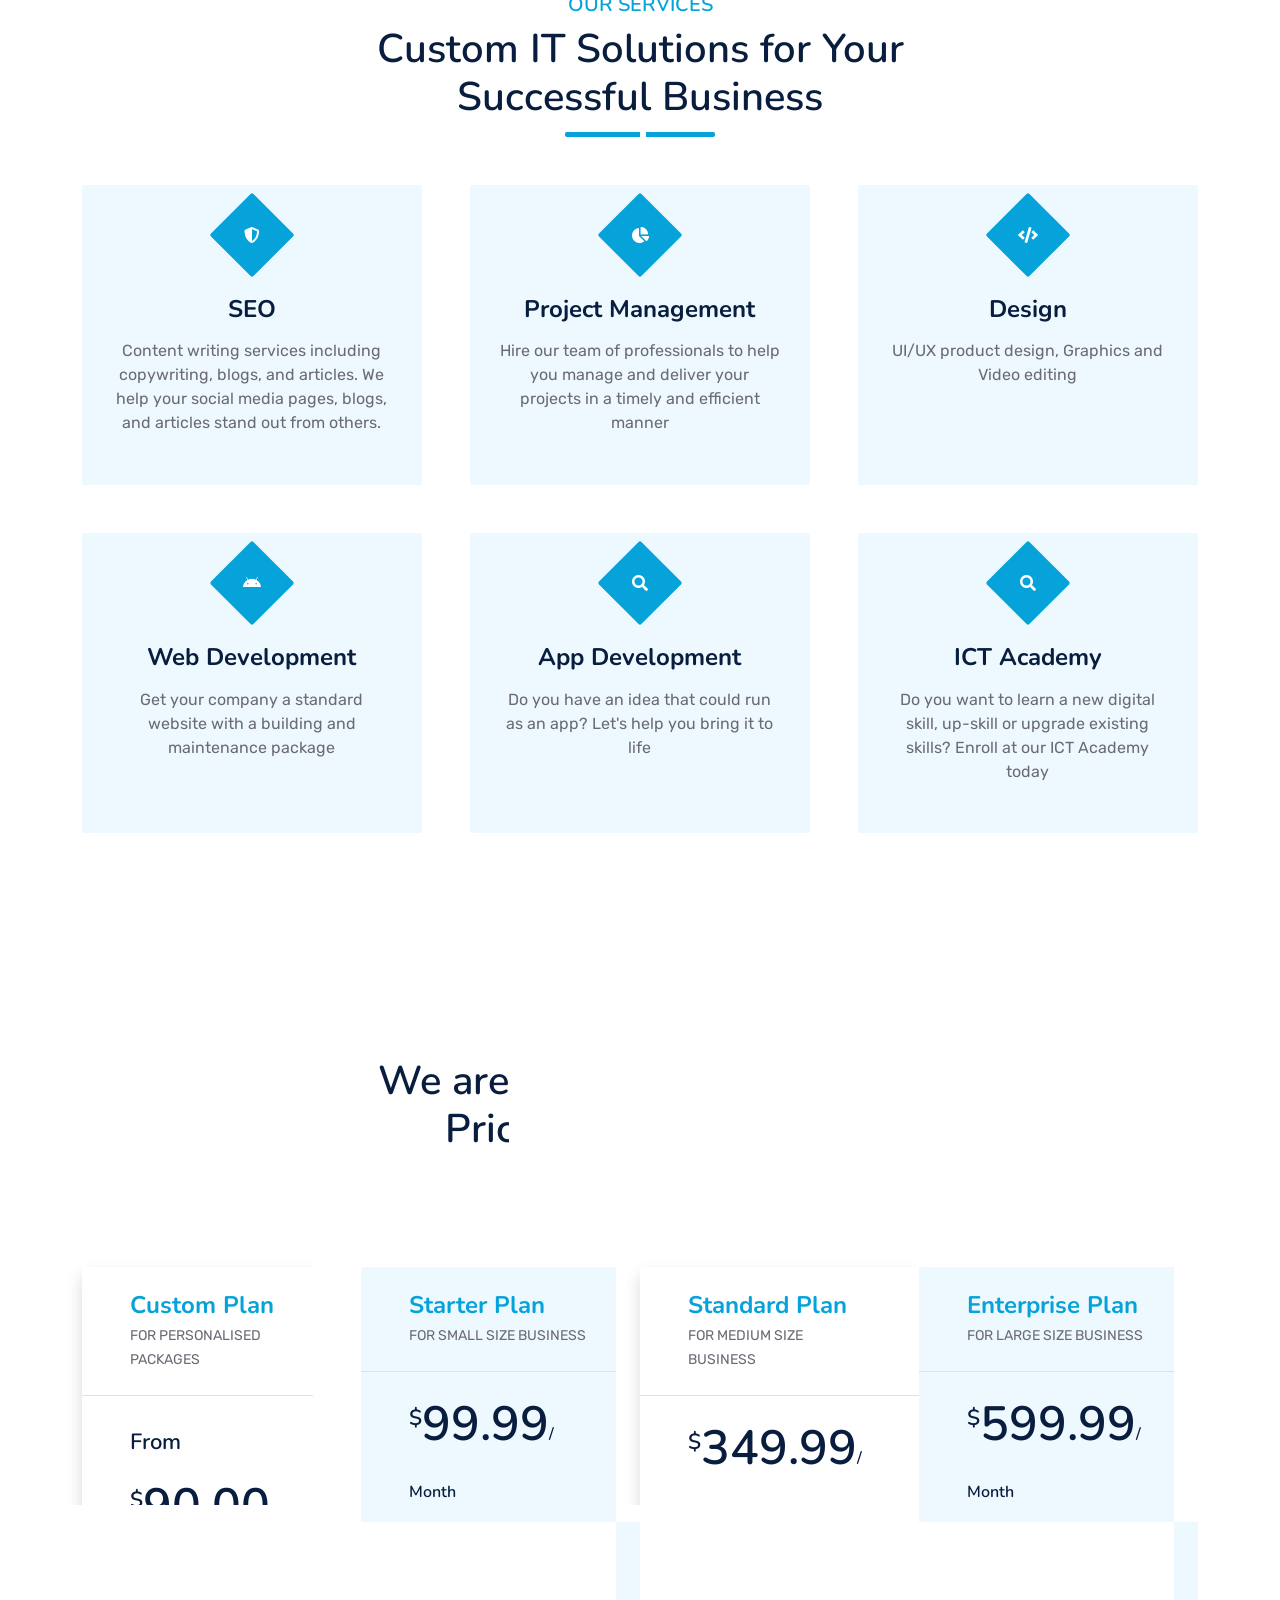
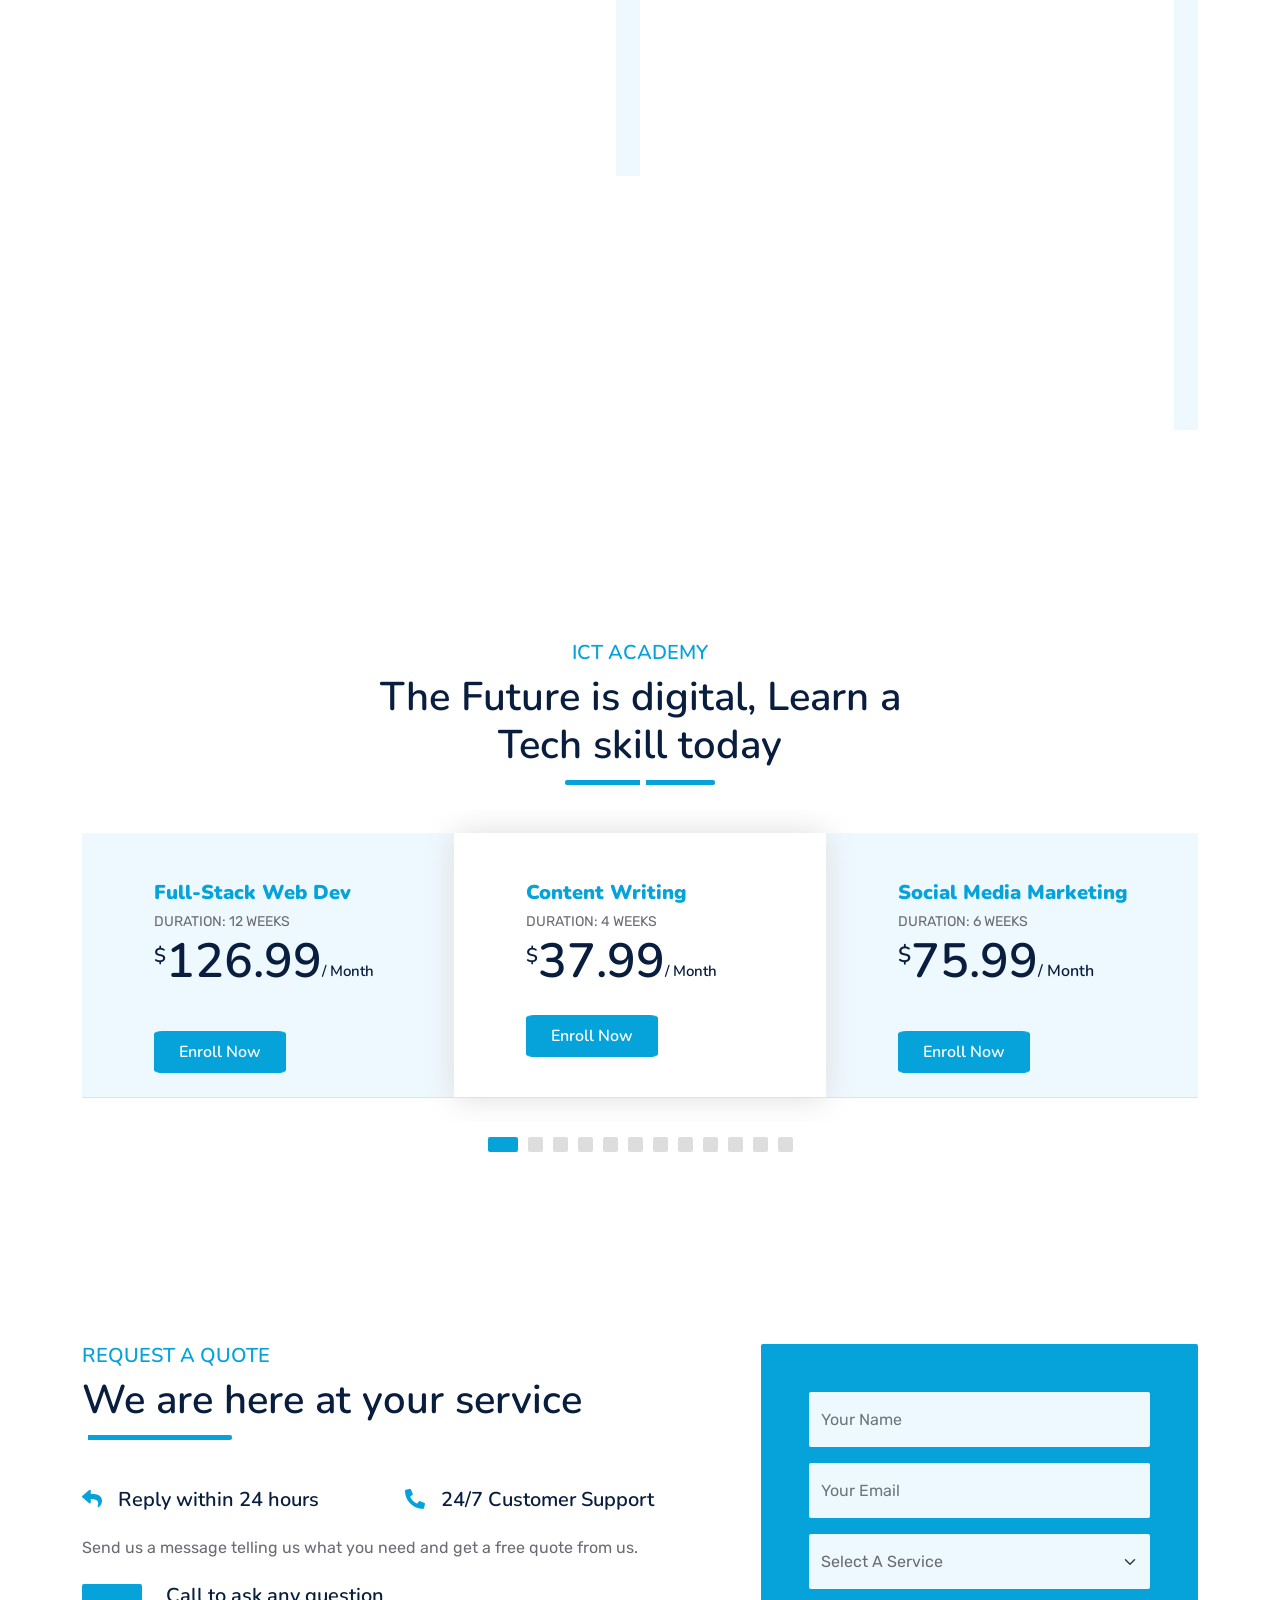
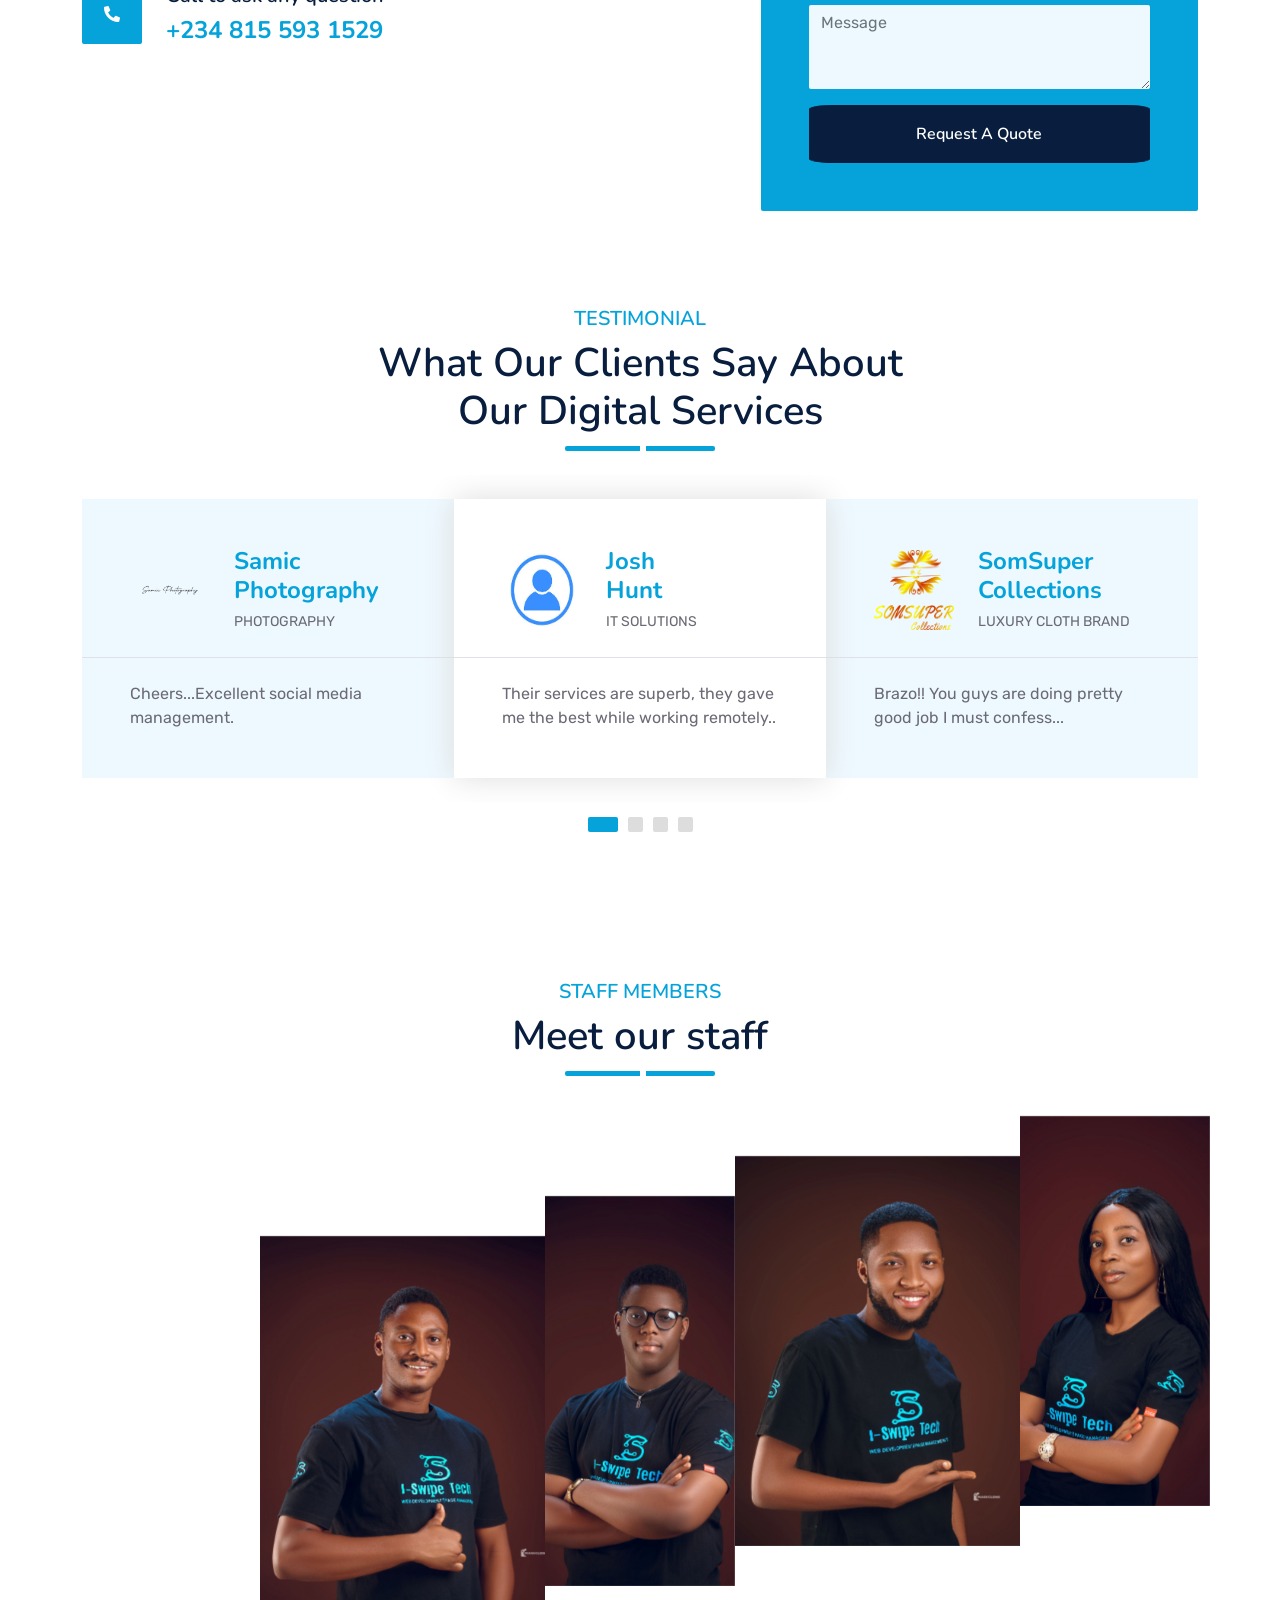
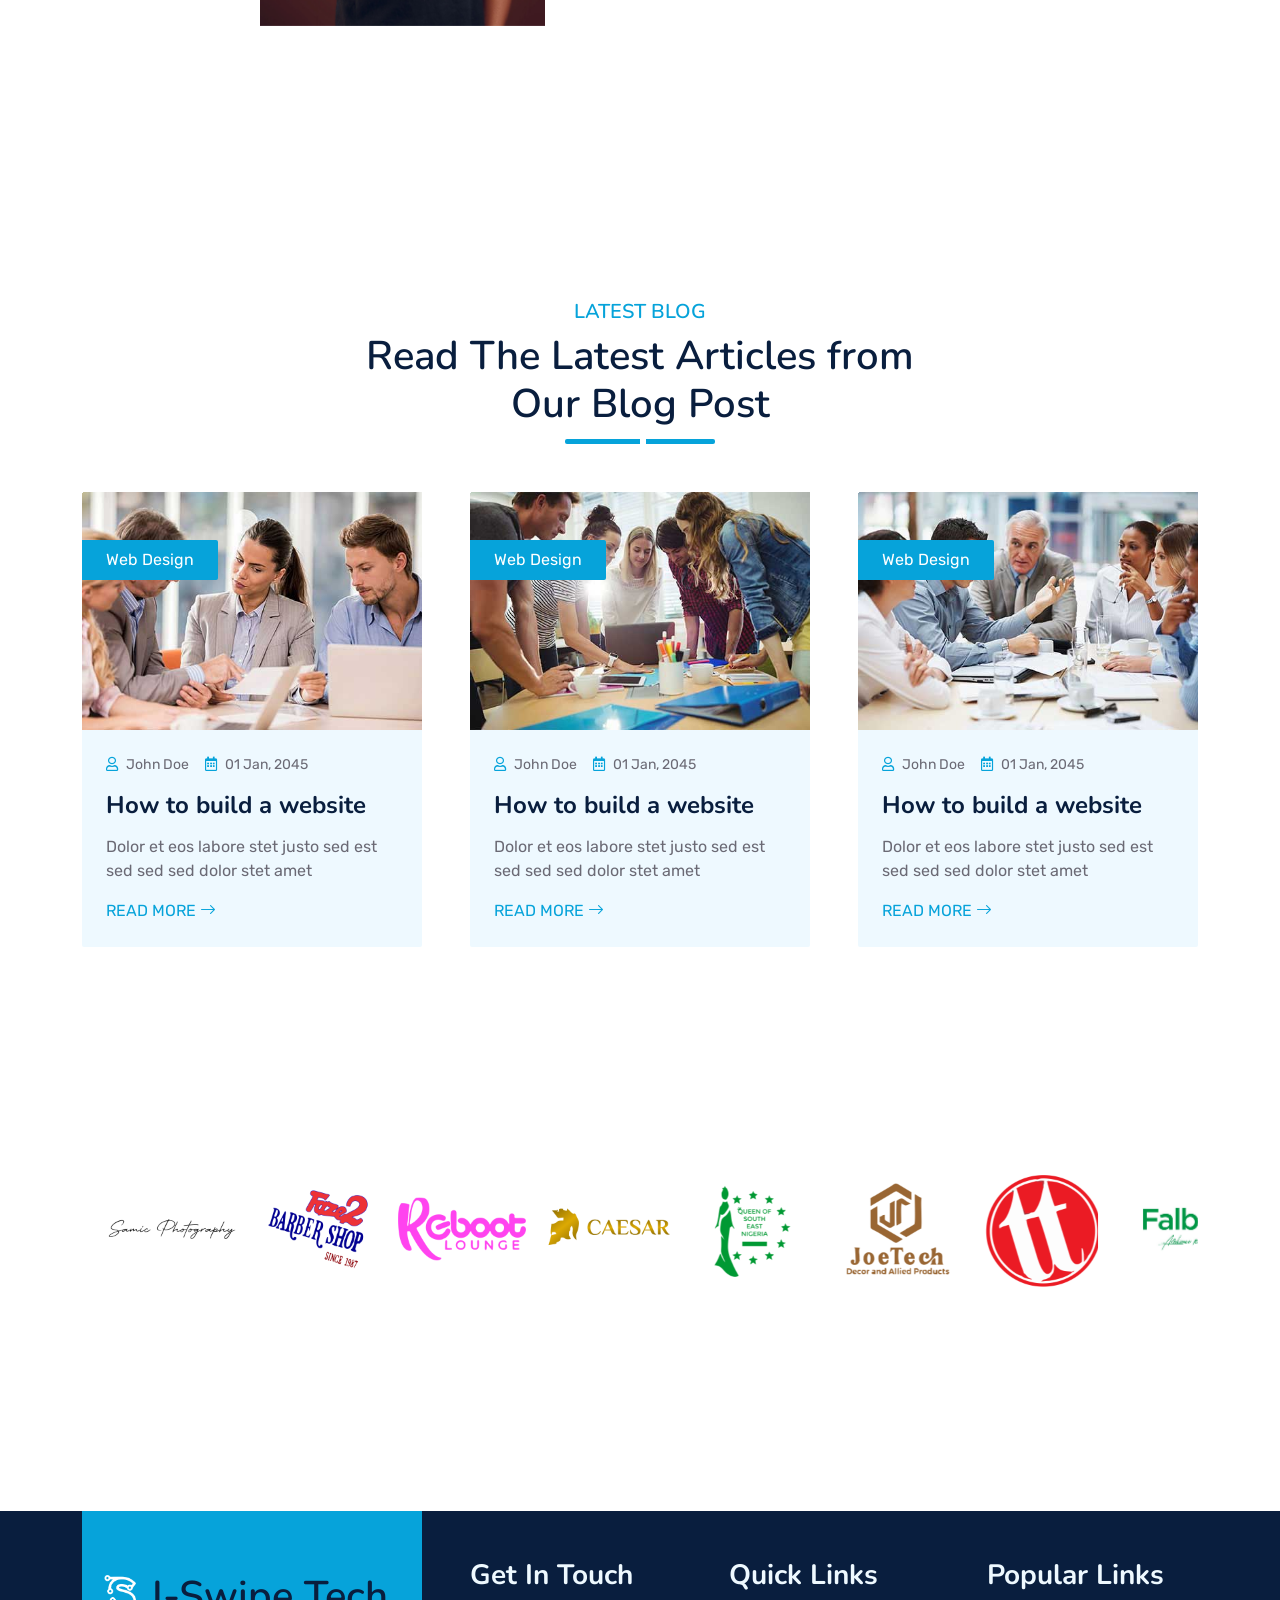
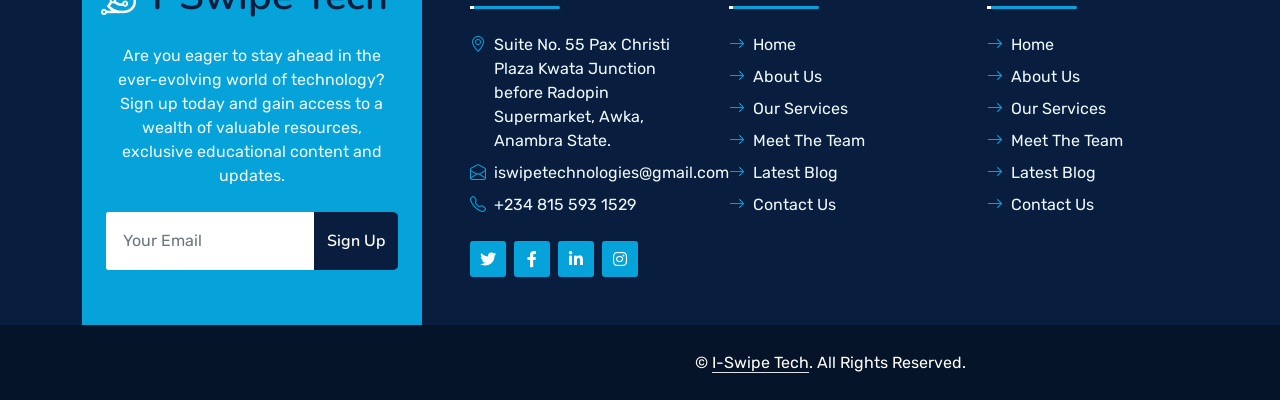
==== commit 7f9512c7: "Update on team members section" ====
--- a/index.html
+++ b/index.html
@@ -76,13 +76,7 @@
                     <a href="index.html" class="nav-item nav-link active">Home</a>
                     <a href="about.html" class="nav-item nav-link">About</a>
                     <a href="service.html" class="nav-item nav-link">Services</a>
-                    <div class="nav-item dropdown">
-                        <a href="#" class="nav-link dropdown-toggle" data-bs-toggle="dropdown">Blog</a>
-                        <div class="dropdown-menu m-0">
-                            <a href="blog.html" class="dropdown-item">Blog Grid</a>
-                            <a href="detail.html" class="dropdown-item">Blog Detail</a>
-                        </div>
-                    </div>
+                    <a href="blog.html" class="nav-item nav-link">Blog</a>
                     <div class="nav-item dropdown">
                         <a href="#" class="nav-link dropdown-toggle" data-bs-toggle="dropdown">Pages</a>
                         <div class="dropdown-menu m-0">
@@ -932,8 +926,8 @@
 
 
     <!-- Testimonial Start -->
-    <div class="container-fluid py-5 wow fadeInUp" data-wow-delay="0.1s">
-        <div class="container py-5">
+    <div class="container-fluid wow fadeInUp" data-wow-delay="0.1s">
+        <div class="container">
             <div class="section-title text-center position-relative pb-3 mb-4 mx-auto" style="max-width: 600px;">
                 <h5 class="fw-bold text-primary text-uppercase">Testimonial</h5>
                 <h1 class="mb-0">What Our Clients Say About Our Digital Services</h1>
@@ -992,106 +986,90 @@
     </div>
     <!-- Testimonial End -->
 
-
-    <!-- Team Start -->
-    <div class="container-fluid py-5 wow fadeInUp" data-wow-delay="0.1s">
+    <!-- Team Section Begin -->
+    <section class="team spad">
         <div class="container py-5">
             <div class="section-title text-center position-relative pb-3 mb-5 mx-auto" style="max-width: 600px;">
-                <h5 class="fw-bold text-primary text-uppercase">Staff Members</h5>
+                <h5 class="fw-bold text-primary text-uppercase" >Staff Members</h5>
                 <h1 class="mb-0">Meet our staff</h1>
             </div>
-            <div class="row g-5">
-                <div class="col-lg-4 wow slideInLeft" data-wow-delay="0.2s">
-                    <div class="team-item bg-light rounded overflow-hidden">
-                        <div class="team-img position-relative overflow-hidden">
-                            <img class="img-fluid w-100" src="./img/OKW4823.jpg" alt="">
-                            <div class="team-social">
-                                <a class="btn btn-lg btn-primary btn-lg-square rounded" href="https://twitter.com/kevinmezie?t=7Ase461JKi5GAsjzQ2oLHw&s=09"><i class="fab fa-twitter fw-normal"></i></a>
-                                <a class="btn btn-lg btn-primary btn-lg-square rounded" href="https://www.facebook.com/kevin.mezie?mibextid=ZbWKwL"><i class="fab fa-facebook-f fw-normal"></i></a>
-                                <a class="btn btn-lg btn-primary btn-lg-square rounded" href="https://instagram.com/kevinmezie_?igshid=ZDdkNTZiNTM="><i class="fab fa-instagram fw-normal"></i></a>
-                                <a class="btn btn-lg btn-primary btn-lg-square rounded" href="https://www.linkedin.com/in/ekemezie-chidubem-000285230"><i class="fab fa-linkedin-in fw-normal"></i></a>
-                            </div>
-                        </div>
-                        <div class="text-center py-4">
-                            <h4 class="text-primary">Ekemezie Chidubem Kevin</h4>
-                            <p class="text-uppercase m-0">Co-founder/Software Engineer</p>
-                        </div>
-                    </div>
-                </div>
-                <div class="col-lg-4 wow slideInUp" data-wow-delay="0.2s">
-                    <div class="team-item bg-light rounded overflow-hidden">
-                        <div class="team-img position-relative overflow-hidden">
-                            <img class="img-fluid w-100" src="./img/OKW4831.jpg" alt="">
-                            <div class="team-social">
-                                <a class="btn btn-lg btn-primary btn-lg-square rounded" href="https://twitter.com/pido_cyrus?t=cooQVldzVq9FGuCKdNA9cA&s=09"><i class="fab fa-twitter fw-normal"></i></a>
-                                <a class="btn btn-lg btn-primary btn-lg-square rounded" href="https://www.facebook.com/pidocyrus?mibextid=ZbWKwL"><i class="fab fa-facebook-f fw-normal"></i></a>
-                                <a class="btn btn-lg btn-primary btn-lg-square rounded" href="https://instagram.com/pido_cyrus?igshid=YmMyMTA2M2Y="><i class="fab fa-instagram fw-normal"></i></a>
-                                <a class="btn btn-lg btn-primary btn-lg-square rounded" href="https://www.linkedin.com/in/pius-ihechi-30588a1b6"><i class="fab fa-linkedin-in fw-normal"></i></a>
-                            </div>
-                        </div>
-                        <div class="text-center py-4">
-                            <h4 class="text-primary">Pius Ihechi Ikeoba</h4>
-                            <p class="text-uppercase m-0">Co-founder/Project Manager</p>
-                        </div>
-                    </div>
-                </div>
-                <div class="col-lg-4 wow slideInRight" data-wow-delay="0.2s">
-                    <div class="team-item bg-light rounded overflow-hidden">
-                        <div class="team-img position-relative overflow-hidden">
-                            <img class="img-fluid w-100" src="./img/OKW4808.jpg" alt="">
-                            <div class="team-social">
-                                <a class="btn btn-lg btn-primary btn-lg-square rounded" href="https://twitter.com/joeluchennaXO?s=09"><i class="fab fa-twitter fw-normal"></i></a>
-                                <a class="btn btn-lg btn-primary btn-lg-square rounded" href="https://www.facebook.com/joel.anagu"><i class="fab fa-facebook-f fw-normal"></i></a>
-                                <a class="btn btn-lg btn-primary btn-lg-square rounded" href="https://instagram.com/a_j_versatile?igshid=ZDdkNTZiNTM="><i class="fab fa-instagram fw-normal"></i></a>
-                                <a class="btn btn-lg btn-primary btn-lg-square rounded" href="https://www.linkedin.com/in/joel-uchenna-891989250"><i class="fab fa-linkedin-in fw-normal"></i></a>
-                            </div>
-                        </div>
-                        <div class="text-center py-4">
-                            <h4 class="text-primary">Anagu Joel Uchenna</h4>
-                            <p class="text-uppercase m-0">Product Designer</p>
-                        </div>
-                    </div>
-                </div>
-            </div>
-            <div class="row mt-5">
-                <div class="col-lg-4 wow slideLeft" data-wow-delay="0.2s">
-                    <div class="team-item bg-light rounded overflow-hidden">
-                        <div class="team-img position-relative overflow-hidden">
-                            <img class="img-fluid w-100" src="./img/OKW4800.jpg" alt="">
-                            <div class="team-social">
-                                <!-- <a class="btn btn-lg btn-primary btn-lg-square rounded" href=""><i class="fab fa-twitter fw-normal"></i></a> -->
-                                <a class="btn btn-lg btn-primary btn-lg-square rounded" href="https://www.facebook.com/profile.php?id=100086183622092&mibextid=ZbWKwL"><i class="fab fa-facebook-f fw-normal"></i></a>
-                                <a class="btn btn-lg btn-primary btn-lg-square rounded" href="https://www.instagram.com/invites/contact/?i=1nr39a9cn6db1&utm_content=itkeyy4"><i class="fab fa-instagram fw-normal"></i></a>
-                                <a class="btn btn-lg btn-primary btn-lg-square rounded" href="https://www.linkedin.com/in/confidence-akpeji-61a8b4222"><i class="fab fa-linkedin-in fw-normal"></i></a>
-                            </div>
-                        </div>
-                        <div class="text-center py-4">
-                            <h4 class="text-primary">Confidence Akpeji</h4>
-                            <p class="text-uppercase m-0">Content Manager</p>
-                        </div>
-                    </div>
-                </div>
-                <div class="col-lg-4 wow slideInLeft" data-wow-delay="0.2s">
-                    <div class="team-item bg-light rounded overflow-hidden">
-                        <div class="team-img position-relative overflow-hidden">
-                            <img class="img-fluid w-100" src="./img/SAM_1683.jpg" alt="">
-                            <div class="team-social">
-                                 <a class="btn btn-lg btn-primary btn-lg-square rounded" href="https://twitter.com/ChidinmaAkunwa"><i class="fab fa-twitter fw-normal"></i></a>
-                                <a class="btn btn-lg btn-primary btn-lg-square rounded" href="https://www.facebook.com/adele.akunwa"><i class="fab fa-facebook-f fw-normal"></i></a>
-                                <a class="btn btn-lg btn-primary btn-lg-square rounded" href="https://instagram.com/sa_pp_hire?igshid=ZDdkNTZiNTM="><i class="fab fa-instagram fw-normal"></i></a>
-                                <a class="btn btn-lg btn-primary btn-lg-square rounded" href="https://www.linkedin.com/in/chidinma-akunwa-a3482a1b1"><i class="fab fa-linkedin-in fw-normal"></i></a>
-                            </div>
-                        </div>
-                        <div class="text-center py-4">
-                            <h4 class="text-primary">Akunwa Chidinma</h4>
-                            <p class="text-uppercase m-0">Software Developer</p>
-                        </div>
-                    </div>
-                </div>
-            </div>
-        </div>
-    </div>
-    <!-- Team End -->
+            <div class="row" style="margin-top: 200px;">
+                <div class="col-lg-2 col-md-6 col-sm-6 p-0">
+                    <div class="team__item set-bg team-img wow slideInUp" data-wow-delay="0.2s" data-setbg="./img/SAM_1683.jpg">
+                        <div class="team__item__text">
+                            <h4>Chidinma Akunwa</h4>
+                            <p>Software Developer</p>
+                            <div class="team__item__social">
+                                <a href="https://twitter.com/ChidinmaAkunwa"><i class="fab fa-twitter fw-normal"></i></a>
+                               <a  href="https://www.facebook.com/adele.akunwa"><i class="fab fa-facebook-f fw-normal"></i></a>
+                               <a  href="https://instagram.com/sa_pp_hire?igshid=ZDdkNTZiNTM="><i class="fab fa-instagram fw-normal"></i></a>
+                               <a  href="https://www.linkedin.com/in/chidinma-akunwa-a3482a1b1"><i class="fab fa-linkedin-in fw-normal"></i></a>
+                           </div>
+                        </div>
+                    </div>
+                </div>
+                <div class="col-lg-3 col-md-6 col-sm-6 p-0">
+                    <div class="team__item team__item--second set-bg wow slideInUp" data-wow-delay="0.2s" data-setbg="./img/OKW4823.jpg">
+                        <div class="team__item__text">
+                            <h4>Ekemezie Chidubem Kevin</h4>
+                            <p>Co-founder/Software Engineer</p>
+                            <div class="team__item__social">
+                                <a href="https://twitter.com/kevinmezie?t=7Ase461JKi5GAsjzQ2oLHw&s=09"><i class="fab fa-twitter fw-normal"></i></a>
+                                <a href="https://www.facebook.com/kevin.mezie?mibextid=ZbWKwL"><i class="fab fa-facebook-f fw-normal"></i></a>
+                                <a href="https://instagram.com/kevinmezie_?igshid=ZDdkNTZiNTM="><i class="fab fa-instagram fw-normal"></i></a>
+                                <a href="https://www.linkedin.com/in/ekemezie-chidubem-000285230"><i class="fab fa-linkedin-in fw-normal"></i></a>
+                            </div>
+                        </div>   
+                    </div>
+                </div>
+                <div class="col-lg-2 col-md-6 col-sm-6 p-0">
+                    <div class="team__item team__item--third set-bg wow slideInUp" data-wow-delay="0.2s" data-setbg="./img/OKW4808.jpg">
+                        <div class="team__item__text">
+                            <h4>Anagu Joel Uchenna</h4>
+                            <p>Product Designer</p>
+                            <div class="team__item__social">
+                                <a  href="https://twitter.com/joeluchennaXO?s=09"><i class="fab fa-twitter fw-normal"></i></a>
+                                <a  href="https://www.facebook.com/joel.anagu"><i class="fab fa-facebook-f fw-normal"></i></a>
+                                <a  href="https://instagram.com/a_j_versatile?igshid=ZDdkNTZiNTM="><i class="fab fa-instagram fw-normal"></i></a>
+                                <a  href="https://www.linkedin.com/in/joel-uchenna-891989250"><i class="fab fa-linkedin-in fw-normal"></i></a>
+                            </div>
+                        </div>
+                    </div>
+                </div>
+                <div class="col-lg-3 col-md-6 col-sm-6 p-0">
+                    <div class="team__item team__item--four set-bg wow slideInUp" data-wow-delay="0.2s" data-setbg="./img/OKW4831.jpg">
+                        <div class="team__item__text">
+                            <h4>Pius Ihechi Ikeoba</h4>
+                            <p>Co-founder/Project Manager</p>
+                            <div class="team__item__social">
+                                <a href="https://twitter.com/pido_cyrus?t=cooQVldzVq9FGuCKdNA9cA&s=09"><i class="fab fa-twitter fw-normal"></i></a>
+                                <a href="https://www.facebook.com/pidocyrus?mibextid=ZbWKwL"><i class="fab fa-facebook-f fw-normal"></i></a>
+                                <a href="https://instagram.com/pido_cyrus?igshid=YmMyMTA2M2Y="><i class="fab fa-instagram fw-normal"></i></a>
+                                <a href="https://www.linkedin.com/in/pius-ihechi-30588a1b6"><i class="fab fa-linkedin-in fw-normal"></i></a>
+                            </div>
+                        </div>
+                    </div>
+                </div>
+                <div class="col-lg-2 col-md-6 col-sm-6 p-0">
+                    <div class="team__item team__item--five set-bg wow slideInUp" data-wow-delay="0.2s" data-setbg="./img/OKW4800.jpg">
+                        <div class="team__item__text">
+                            <h4>Confidence Akpeji</h4>
+                            <p>Content Manager</p>
+                            <div class="team__item__social">
+                                <a href="https://www.facebook.com/profile.php?id=100086183622092&mibextid=ZbWKwL"><i class="fab fa-facebook-f fw-normal"></i></a>
+                                <a href="https://www.instagram.com/invites/contact/?i=1nr39a9cn6db1&utm_content=itkeyy4"><i class="fab fa-instagram fw-normal"></i></a>
+                                <a href="https://www.linkedin.com/in/confidence-akpeji-61a8b4222"><i class="fab fa-linkedin-in fw-normal"></i></a>
+                            </div>
+                        </div>
+                    </div>
+                </div>
+                </div>
+               
+            </div>
+        </div>
+    </section>
+    <!-- Team Section End -->
+
 
 
     <!-- Blog Start -->
--- a/css/style.css
+++ b/css/style.css
@@ -114,6 +114,7 @@
     font-family: 'Nunito', sans-serif;
     font-weight: 600;
     transition: .5s;
+    border-radius: 7%;
 }
 
 .btn-primary,
@@ -134,6 +135,7 @@
     width: 36px;
     height: 36px;
 }
+
 
 .btn-sm-square {
     width: 30px;
@@ -152,6 +154,65 @@
     padding-right: 0;
     text-align: center;
 }
+.primary-btn {
+    display: inline-block;
+    font-size: 15px;
+    font-family: "Play", sans-serif;
+    font-weight: 700;
+    padding: 14px 32px 12px;
+    color: #000;
+    text-transform: uppercase;
+    letter-spacing: 2px;
+    position: relative;
+    z-index: 1;
+  }
+.primary-btn:hover:before {
+    height: 100%;
+    width: 100%;
+  }
+.primary-btn:hover:after {
+    height: 100%;
+    width: 100%;
+  }
+.primary-btn:before {
+    position: absolute;
+    left: 0;
+    top: 0;
+    height: 30px;
+    width: 30px;
+    border-left: 2px solid #00bfe7;
+    border-top: 2px solid #00bfe7;
+    content: "";
+    z-index: -1;
+    -webkit-transition: all, 0.7s;
+    -o-transition: all, 0.7s;
+    transition: all, 0.7s;
+  }
+.primary-btn:after {
+    position: absolute;
+    right: 0;
+    bottom: 0;
+    height: 30px;
+    width: 30px;
+    border-right: 2px solid #00bfe7;
+    border-bottom: 2px solid #00bfe7;
+    content: "";
+    z-index: -1;
+    -webkit-transition: all, 0.7s;
+    -o-transition: all, 0.7s;
+    transition: all, 0.7s;
+  }
+
+.spad {
+    padding-top: 100px;
+    padding-bottom: 100px;
+  }
+
+.set-bg {
+    background-repeat: no-repeat;
+    background-size: cover;
+    background-position: top center;
+  }
 
 
 /*** Navbar ***/
@@ -420,70 +481,79 @@
 
 
 /*** Team ***/
-.team-item {
-    transition: .5s;
-}
-
-.team-social {
-    position: absolute;
+.team {
+    padding-bottom: 90px;
+  }
+  
+  .section-title.team__title {
+    margin-bottom: 90px;
+  }
+  
+  .team__item {
+    height: 390px;
+    position: relative;
+    overflow: hidden;
+  }
+  .team__item:hover .team__item__text {
+    bottom: 0;
+  }
+  .team__item.team__item--second {
+    margin-top: -40px;
+  }
+  .team__item.team__item--third {
+    margin-top: -80px;
+  }
+  .team__item.team__item--four {
+    margin-top: -120px;
+  }
+  .team__item.team__item--five {
+    margin-top: -160px;
+  }
+  
+  .team__item__text {
+    text-align: center;
+    position: absolute;
+    left: 0;
+    bottom: -500px;
     width: 100%;
+    padding: 50px 0 30px;
+    z-index: 1;
+    -webkit-transition: all, 0.5s;
+    -o-transition: all, 0.5s;
+    transition: all, 0.5s;
+  }
+  .team__item__text:before {
+    position: absolute;
+    left: 0;
+    top: 0;
     height: 100%;
-    top: 0;
-    left: 0;
-    display: flex;
-    align-items: center;
-    justify-content: center;
-    transition: .5s;
-}
-
-.team-social a.btn {
-    position: relative;
-    margin: 0 3px;
-    margin-top: 100px;
-    opacity: 0;
-}
-
-.team-item:hover {
-    box-shadow: 0 0 30px #DDDDDD;
-}
-
-.team-item:hover .team-social {
-    background: rgba(9, 30, 62, .7);
-}
-
-.team-item:hover .team-social a.btn:first-child {
-    opacity: 1;
-    margin-top: 0;
-    transition: .3s 0s;
-}
-
-.team-item:hover .team-social a.btn:nth-child(2) {
-    opacity: 1;
-    margin-top: 0;
-    transition: .3s .05s;
-}
-
-.team-item:hover .team-social a.btn:nth-child(3) {
-    opacity: 1;
-    margin-top: 0;
-    transition: .3s .1s;
-}
-
-.team-item:hover .team-social a.btn:nth-child(4) {
-    opacity: 1;
-    margin-top: 0;
-    transition: .3s .15s;
-}
-
-.team-item .team-img img,
-.blog-item .blog-img img  {
-    transition: .5s;
-}
-
-.team-item:hover .team-img img,
-.blog-item:hover .blog-img img {
-    transform: scale(1.15);
-}
+    width: 100%;
+    background: url(../img/team/team-hover.png);
+    content: "";
+    z-index: -1;
+  }
+  .team__item__text h4 {
+    font-size: 22px;
+    color: #ffffff;
+    font-weight: 700;
+    text-transform: uppercase;
+    margin-bottom: 10px;
+  }
+  .team__item__text p {
+    color: #ffffff;
+    font-weight: 300px;
+    margin-bottom: 12px;
+  }
+
+  .team__item__text .team__item__social a {
+    color: #ffffff;
+    display: inline-block;
+    font-size: 15px;
+    margin-right: 18px;
+  }
+  .team__item__text .team__item__social a:last-child {
+    margin-right: 0;
+  }
 
 
 /*** Miscellaneous ***/
@@ -594,4 +664,5 @@
         }
     }
 
+}
 }
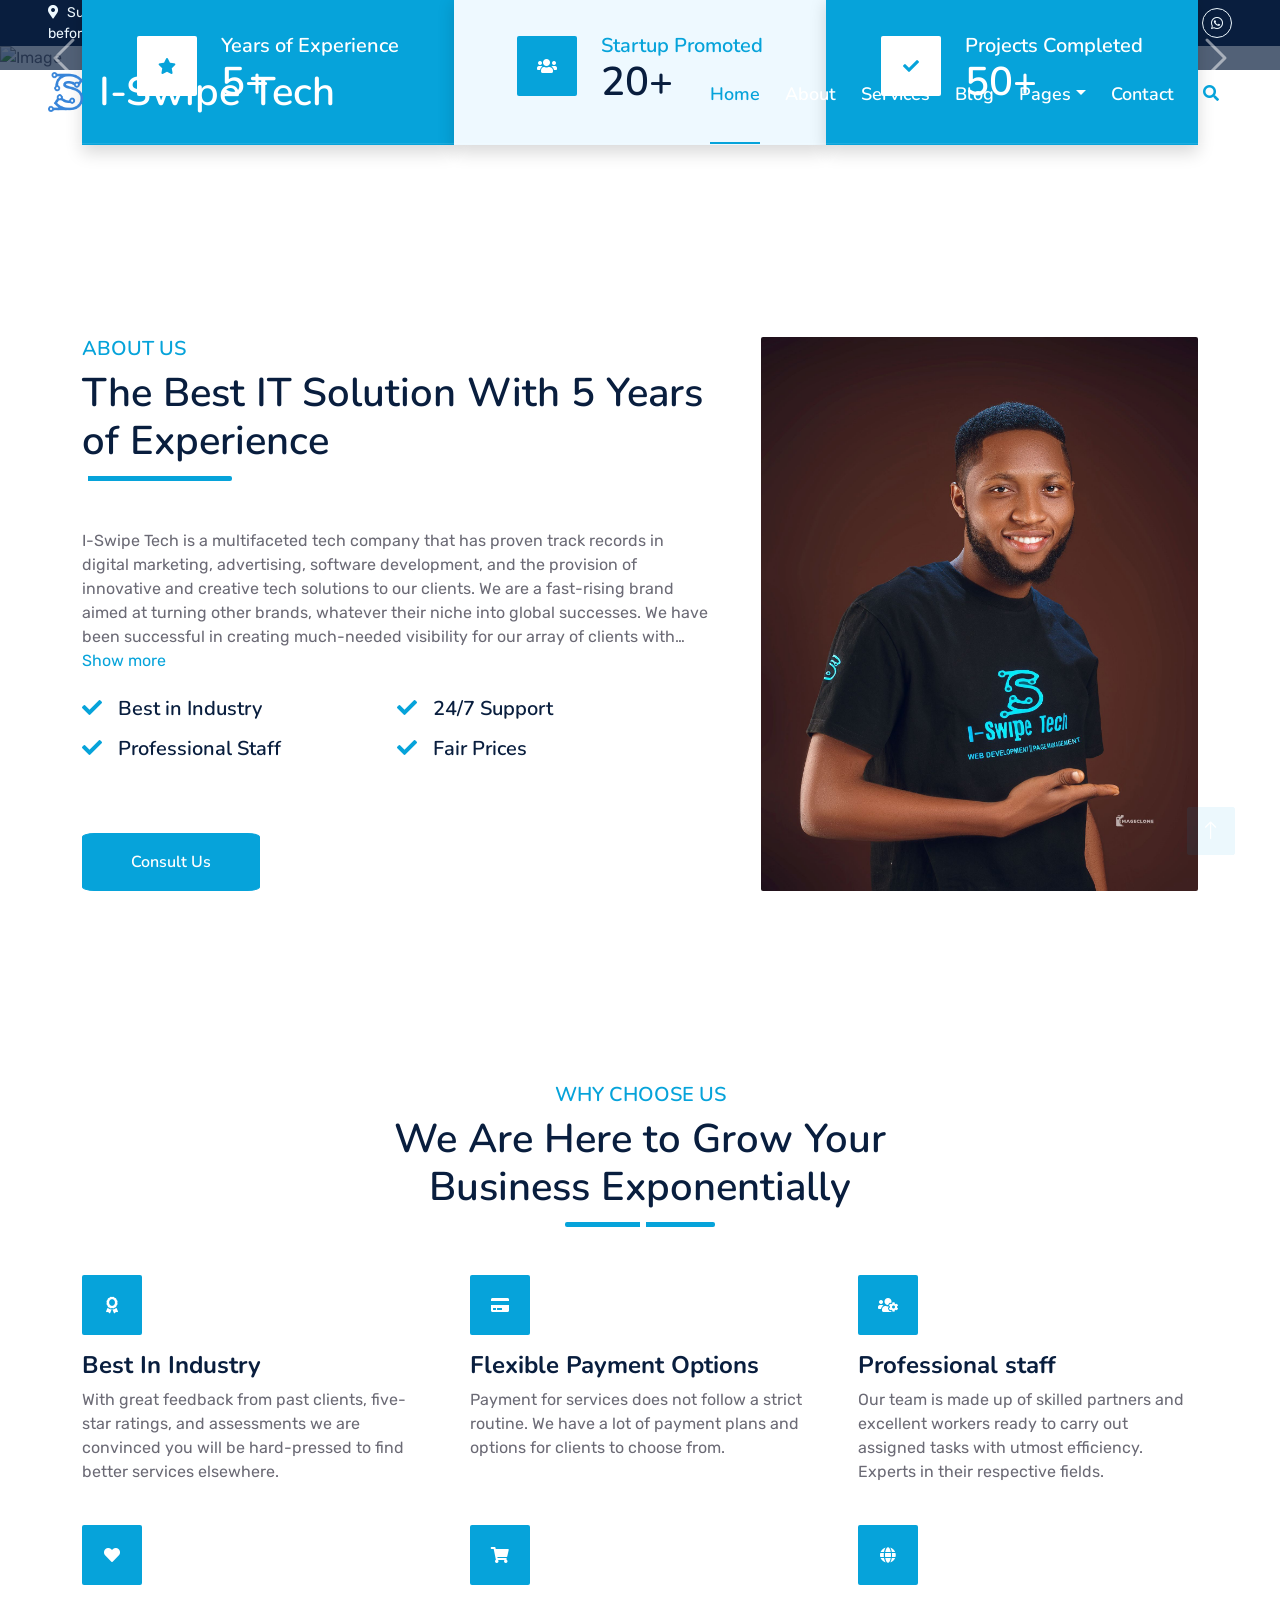
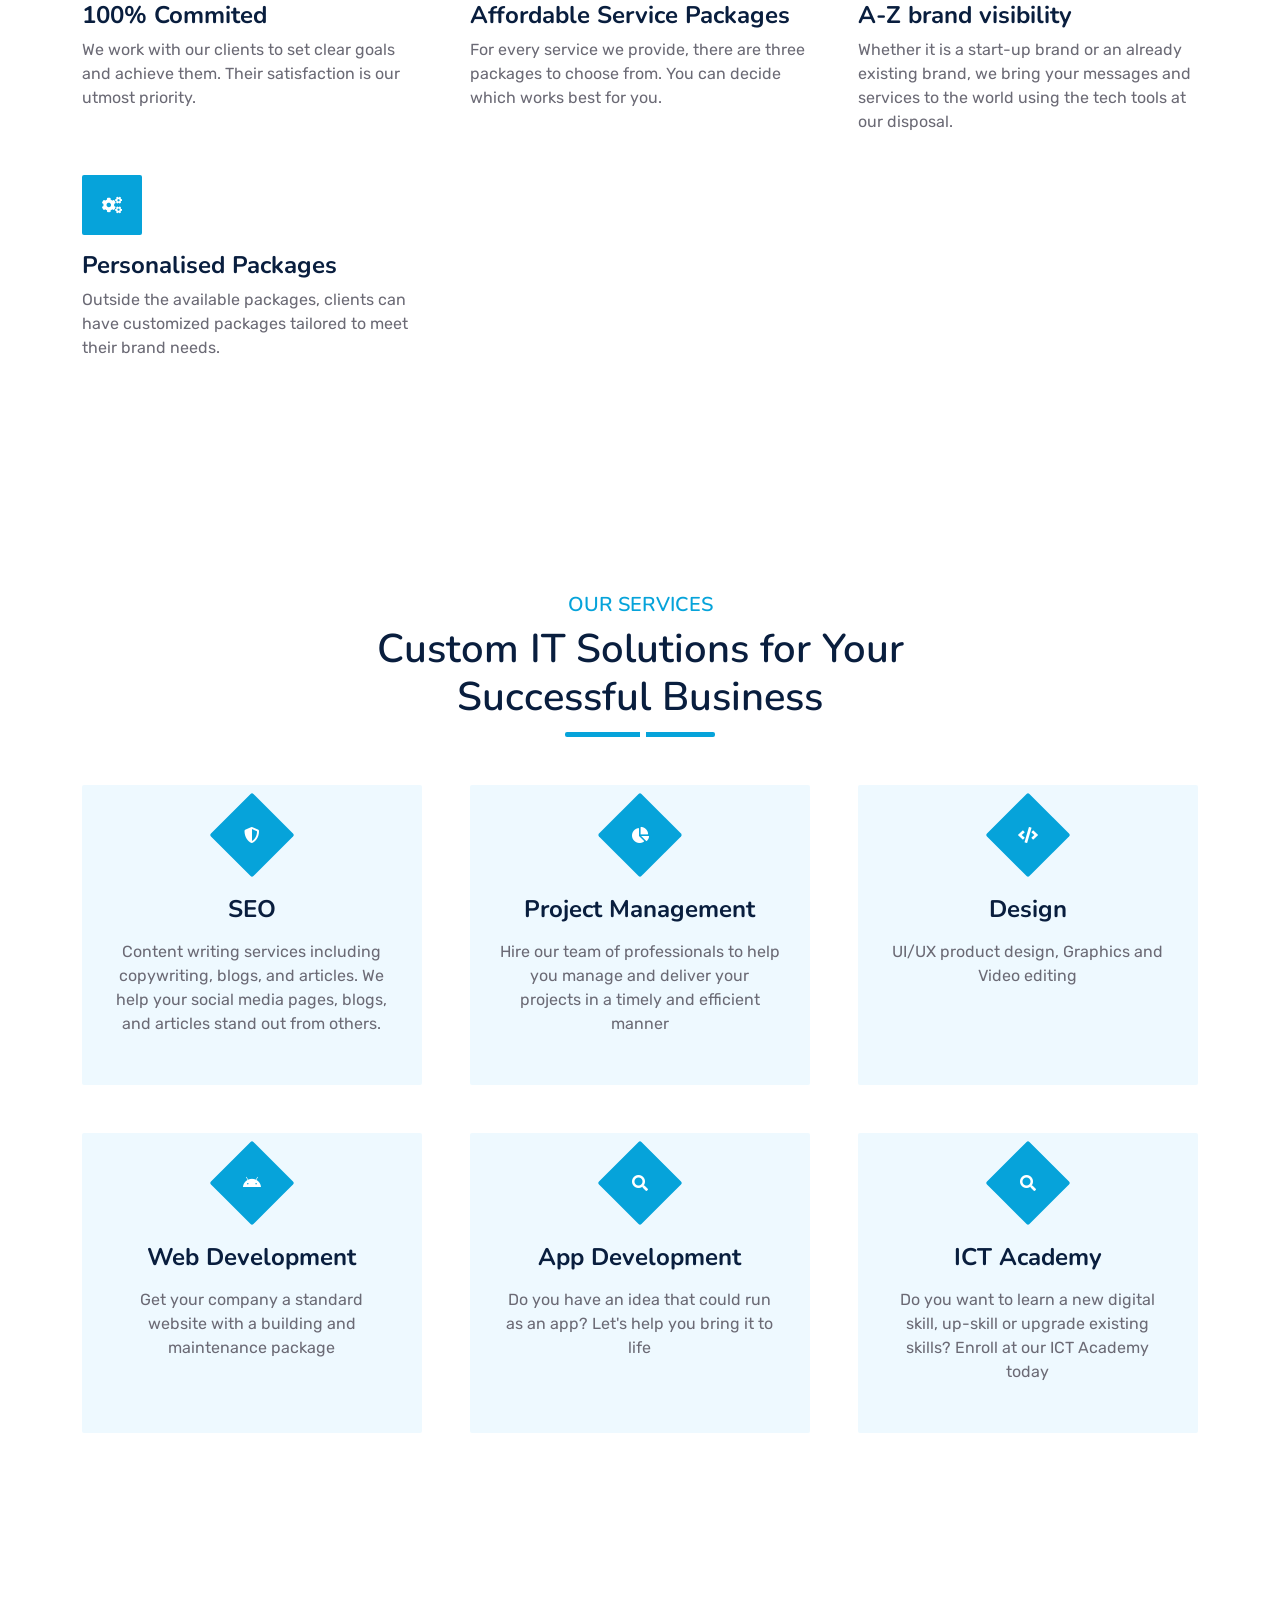
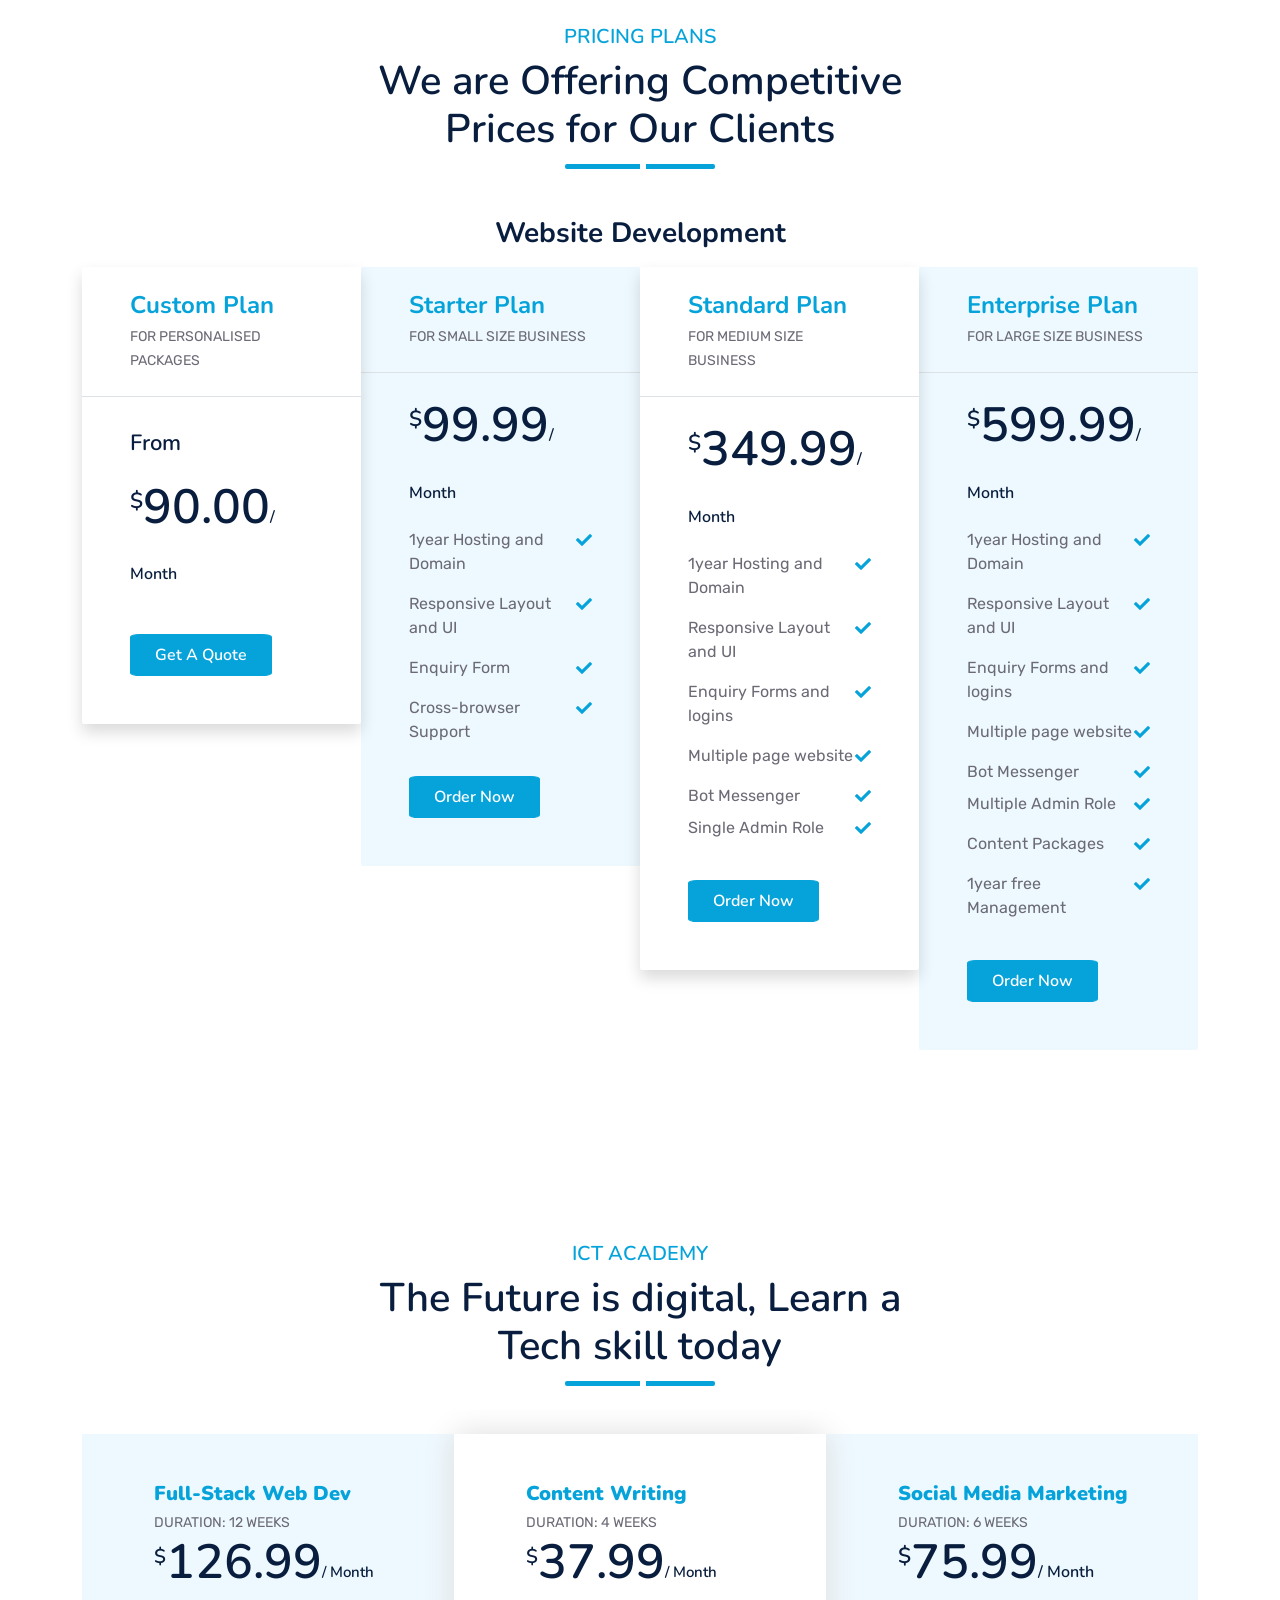
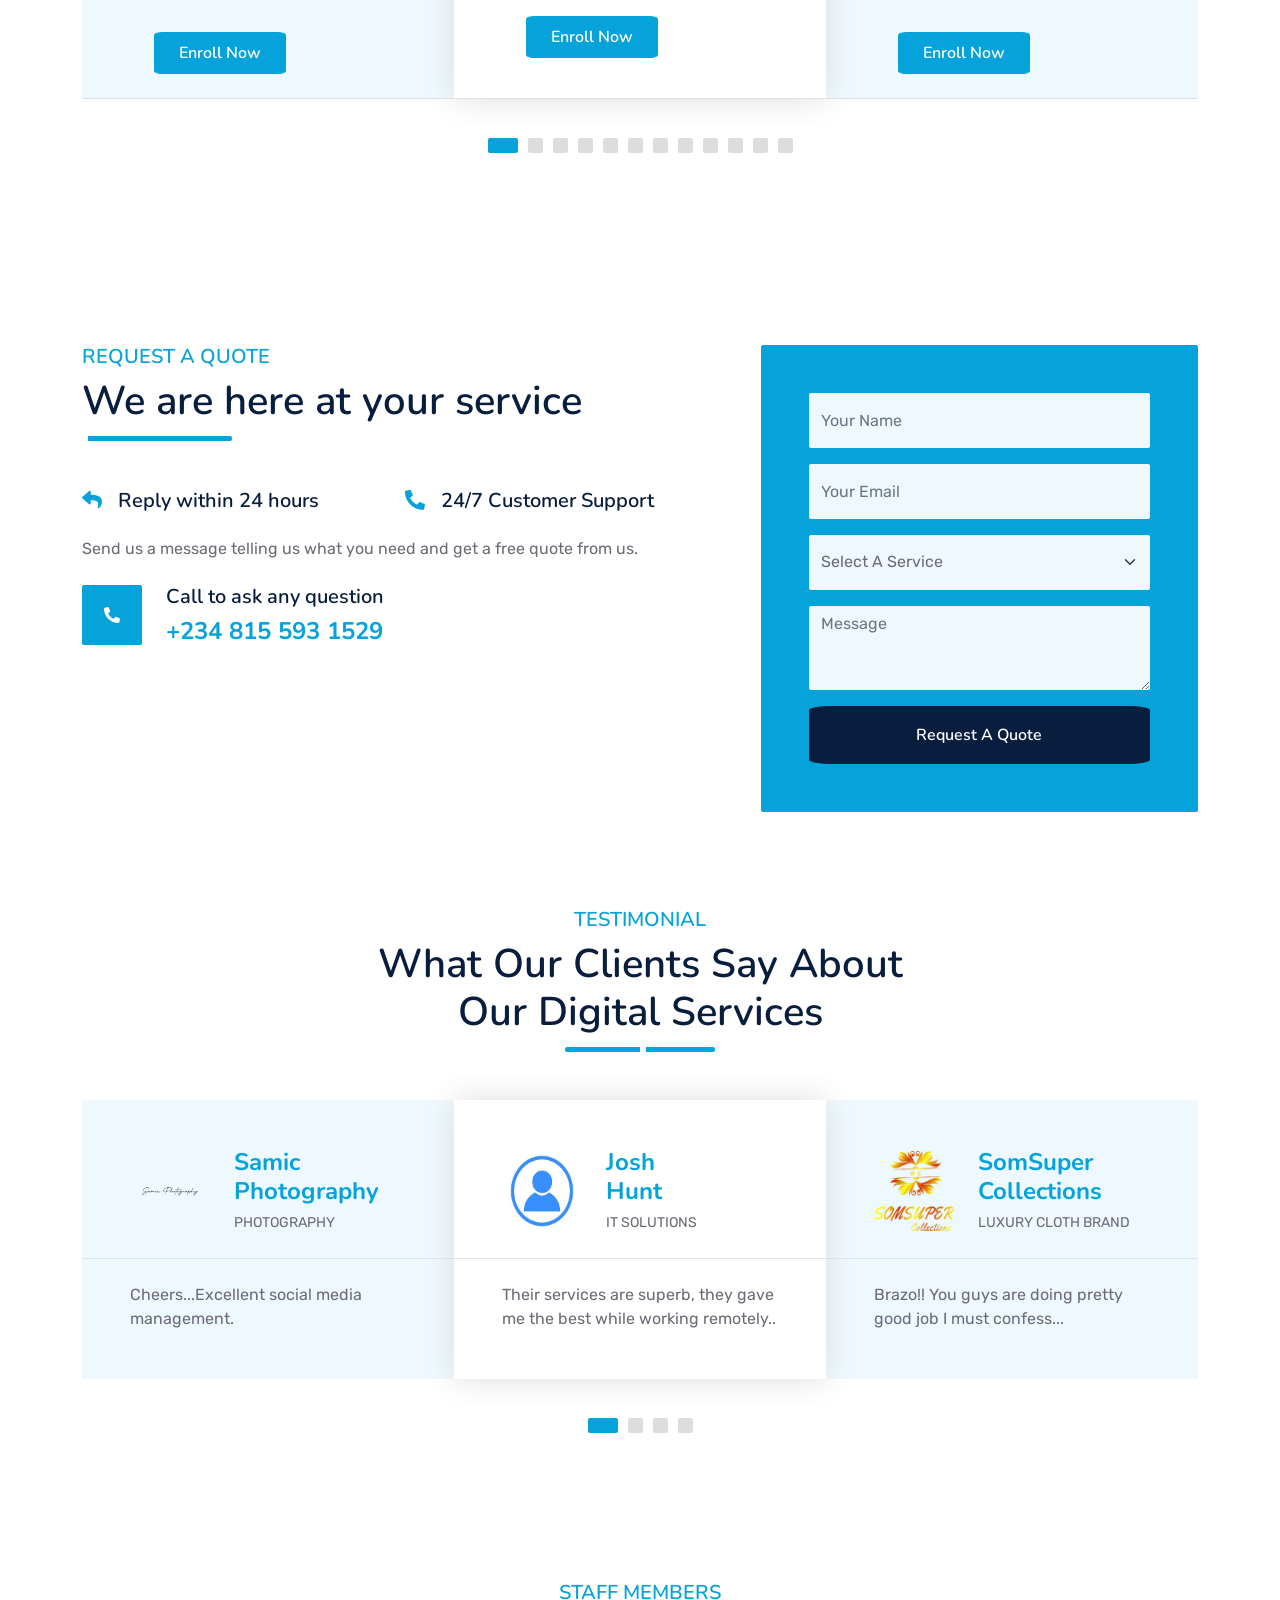
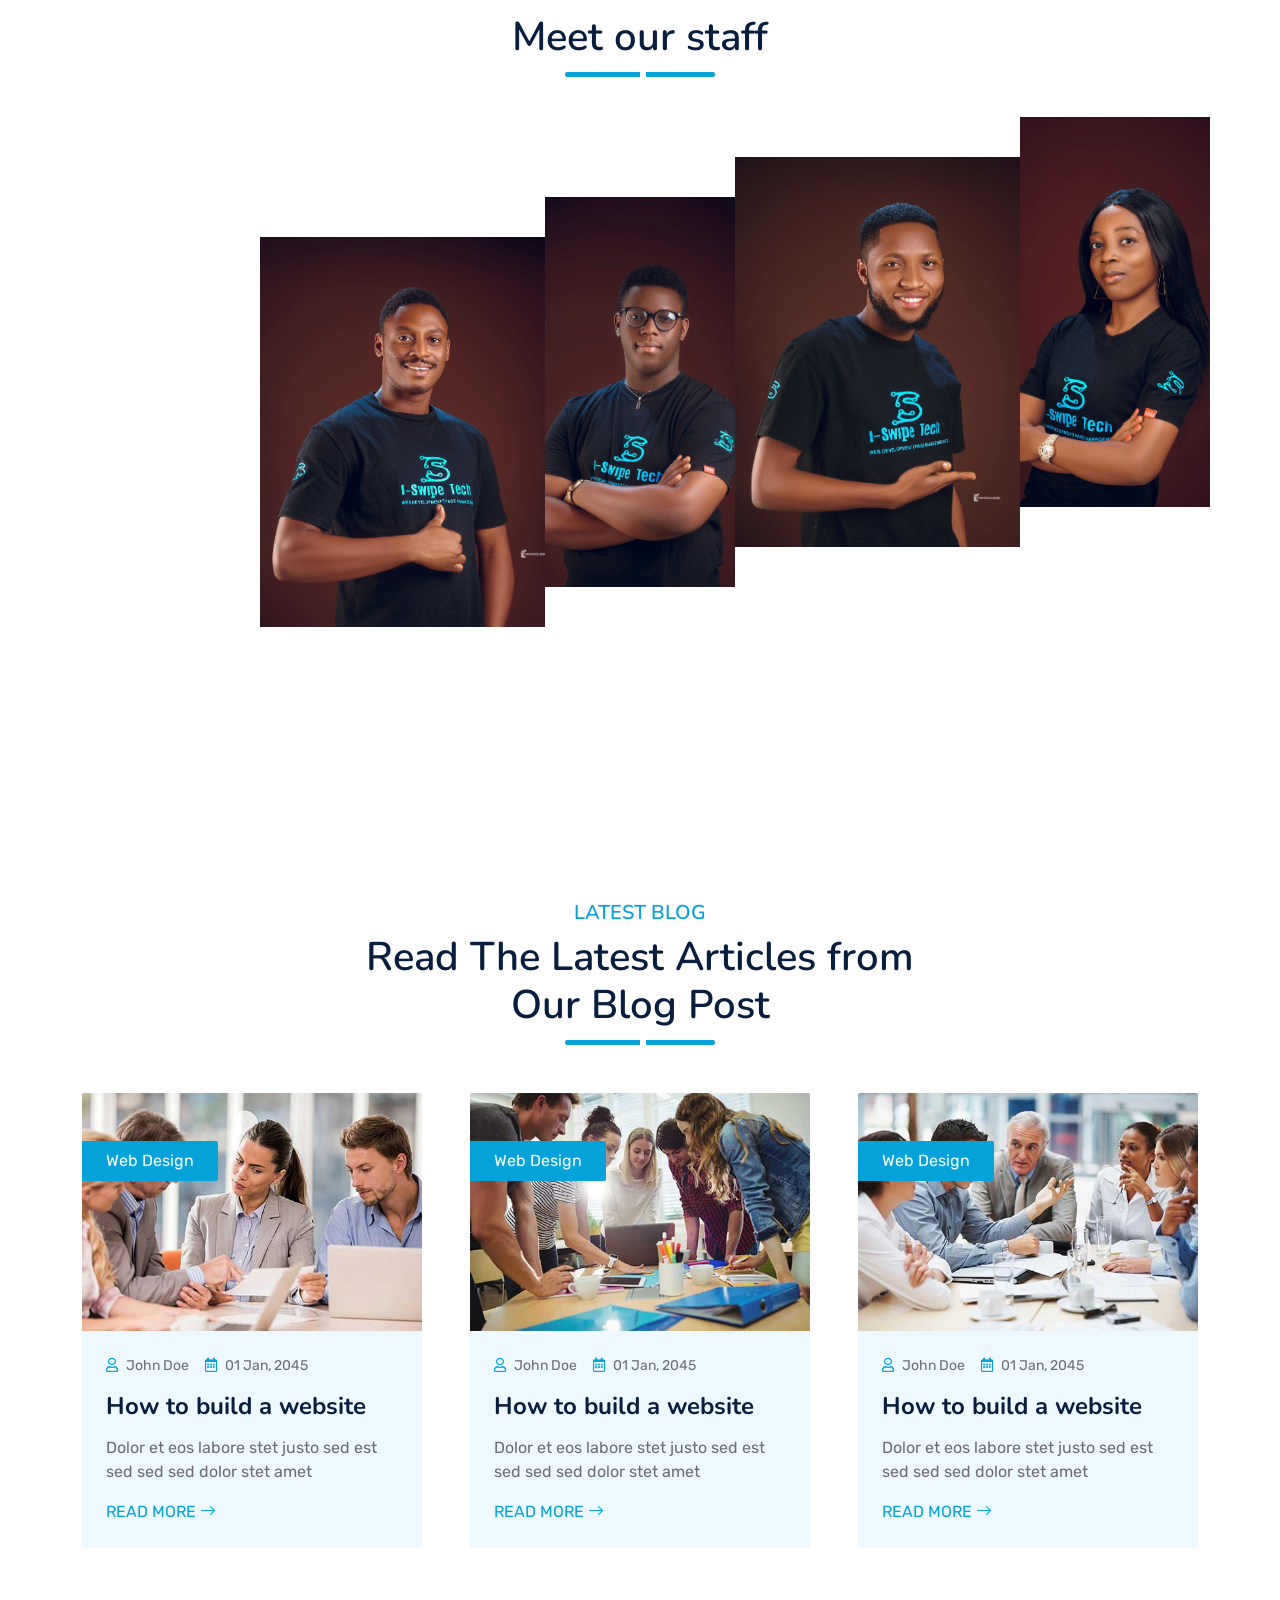
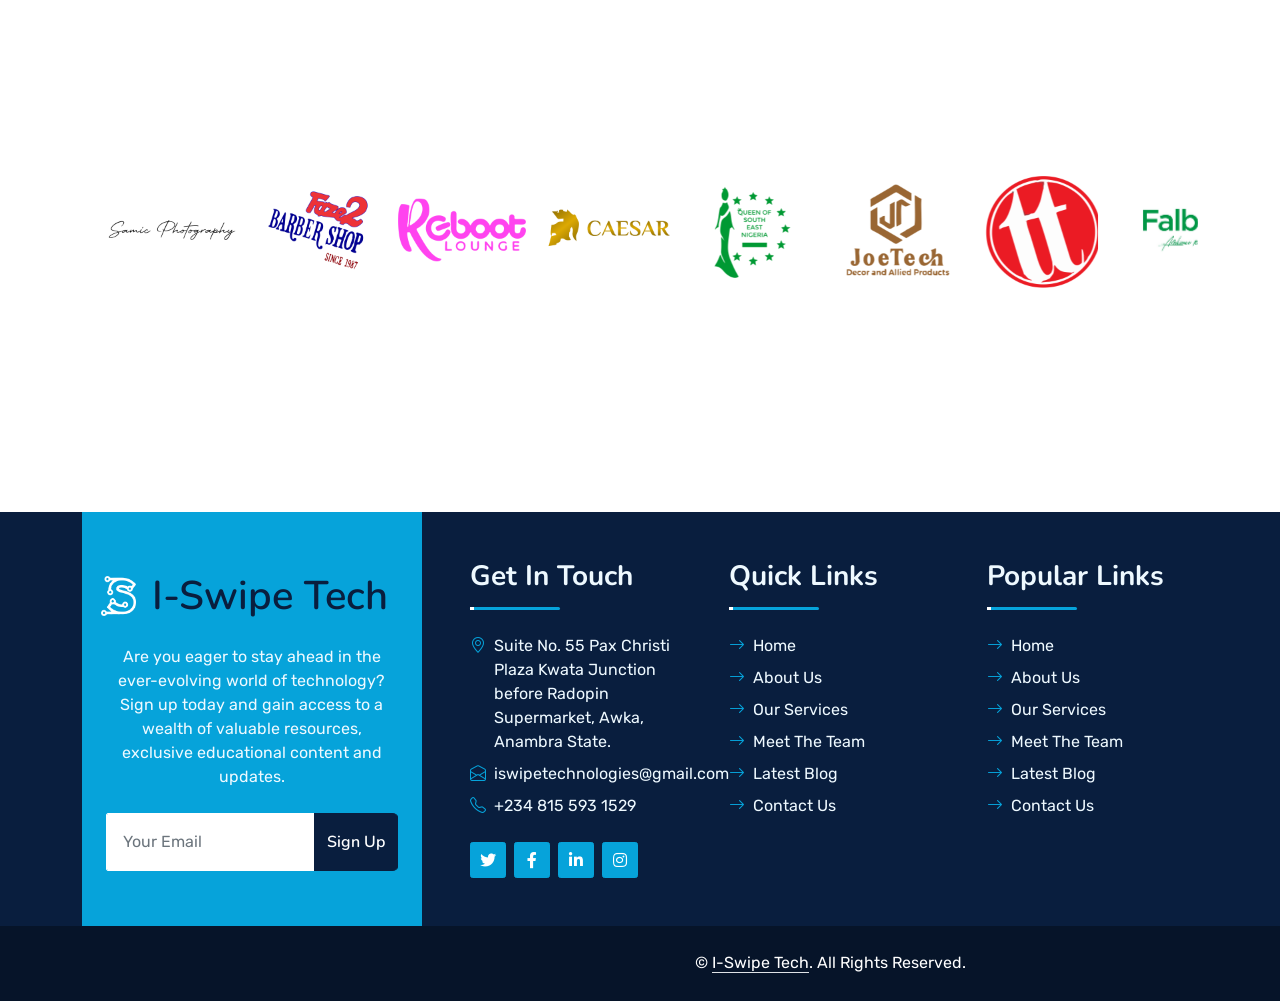
==== commit b2bb2f09: "update on carousel Added more slides" ====
--- a/index.html
+++ b/index.html
@@ -95,22 +95,55 @@
         <div id="header-carousel" class="carousel slide carousel-fade" data-bs-ride="carousel">
             <div class="carousel-inner">
                 <div class="carousel-item active">
+                    <img class="w-100" src="img/SAM_1695.jpg" alt="Image">
+                    <div class="carousel-caption d-flex flex-column align-items-center justify-content-center">
+                        <div class="p-3" style="max-width: 900px;">
+                            <h5 class="display-6 text-primary text-uppercase mb-3 animated slideInDown">Creative & Innovative</h5>
+                            <h4 class="text-white mb-md-4 animated zoomIn">Creative & Innovative Digital Solution</h4>
+                            <a href="quote.html" class="btn btn-primary py-md-3 px-md-5 me-3 animated slideInLeft">Free Quote</a>
+                            <a href="" class="btn btn-outline-light py-md-3 px-md-5 animated slideInRight">Contact Us</a>
+                        </div>
+                    </div>
+                </div>
+                <div class="carousel-item">
                     <img class="w-100" src="img/SAM_1749.jpg" alt="Image">
                     <div class="carousel-caption d-flex flex-column align-items-center justify-content-center">
                         <div class="p-3" style="max-width: 900px;">
-                            <h5 class="text-white text-uppercase mb-3 animated slideInDown">Creative & Innovative</h5>
-                            <h1 class="display-1 text-white mb-md-4 animated zoomIn">Creative & Innovative Digital Solution</h1>
-                            <a href="quote.html" class="btn btn-primary py-md-3 px-md-5 me-3 animated slideInLeft">Free Quote</a>
-                            <a href="" class="btn btn-outline-light py-md-3 px-md-5 animated slideInRight">Contact Us</a>
+                            <h1 class="display-6 text-primary text-uppercase mb-3 animated slideInDown">ICT Academy</h1>
+                            <h5 class="text-white mb-md-4 animated zoomIn">Enroll in our ICT academy and kickstart your tech journey with access to our courses.</h5>
+                            <a href="quote.html" class="btn btn-primary py-md-3 px-md-5 me-3 animated slideInLeft">Enroll Now</a>
+                            <a href="https://wa.me/08155931529" class="btn btn-outline-light py-md-3 px-md-5 animated slideInRight">Contact Us</a>
                         </div>
                     </div>
                 </div>
                 <div class="carousel-item">
-                    <img class="w-100" src="img/SAM_1695.jpg" alt="Image">
+                    <img class="w-100" src="img/SAM_1713.jpg" alt="Image">
                     <div class="carousel-caption d-flex flex-column align-items-center justify-content-center">
                         <div class="p-3" style="max-width: 900px;">
-                            <h5 class="text-white text-uppercase mb-3 animated slideInDown">Creative & Innovative</h5>
-                            <h1 class="display-1 text-white mb-md-4 animated zoomIn">Creative & Innovative Digital Solution</h1>
+                            <h1 class="display-6  text-primary text-uppercase mb-3 animated slideInDown">SMM & Project Management</h1>
+                            <h5 class="text-white mb-md-4 animated zoomIn">Don't know what to do with your brand or project? </br>Let's help you. </br>From managing your socials to your projects, you'll get returns in no time</h5>
+                            <a href="quote.html" class="btn btn-primary py-md-3 px-md-5 me-3 animated slideInLeft">Free Quote</a>
+                            <a href="https://wa.me/08155931529" class="btn btn-outline-light py-md-3 px-md-5 animated slideInRight">Contact Us</a>
+                        </div>
+                    </div>
+                </div>
+                <div class="carousel-item">
+                    <img class="w-100" src="img/SAM_1738.jpg" alt="Image">
+                    <div class="carousel-caption d-flex flex-column align-items-center justify-content-center">
+                        <div class="p-3" style="max-width: 900px;">
+                            <h1 class="display-6 text-primary text-uppercase mb-3 animated slideInDown">Creation of Websites and Apps</h1>
+                            <h5 class="text-white mb-md-4 animated zoomIn">Let's get your brand on the digital map with a high standard and smooth running website and apps</h5>
+                            <a href="quote.html" class="btn btn-primary py-md-3 px-md-5 me-3 animated slideInLeft">Free Quote</a>
+                            <a href="https://wa.me/08155931529" class="btn btn-outline-light py-md-3 px-md-5 animated slideInRight">Contact Us</a>
+                        </div>
+                    </div>
+                </div>
+                <div class="carousel-item">
+                    <img class="w-100" src="img/solar.jpg" alt="Image">
+                    <div class="carousel-caption d-flex flex-column align-items-center justify-content-center">
+                        <div class="p-3" style="max-width: 900px;">
+                            <h1 class="display-6 text-primary text-uppercase mb-3 animated slideInDown">Solar and CCTV Installation</h1>
+                            <h5 class="text-white mb-md-4 animated zoomIn">We are fast. We are professional. Get your installation done in a jiffy by our professional team</h5>
                             <a href="quote.html" class="btn btn-primary py-md-3 px-md-5 me-3 animated slideInLeft">Free Quote</a>
                             <a href="https://wa.me/08155931529" class="btn btn-outline-light py-md-3 px-md-5 animated slideInRight">Contact Us</a>
                         </div>
--- a/css/style.css
+++ b/css/style.css
@@ -108,6 +108,17 @@
     cursor: pointer;
 }
 
+.spad {
+    padding-top: 100px;
+    padding-bottom: 100px;
+  }
+
+.set-bg {
+    background-repeat: no-repeat;
+    background-size: cover;
+    background-position: top center;
+  }
+
 
 /*** Button ***/
 .btn {
@@ -154,65 +165,6 @@
     padding-right: 0;
     text-align: center;
 }
-.primary-btn {
-    display: inline-block;
-    font-size: 15px;
-    font-family: "Play", sans-serif;
-    font-weight: 700;
-    padding: 14px 32px 12px;
-    color: #000;
-    text-transform: uppercase;
-    letter-spacing: 2px;
-    position: relative;
-    z-index: 1;
-  }
-.primary-btn:hover:before {
-    height: 100%;
-    width: 100%;
-  }
-.primary-btn:hover:after {
-    height: 100%;
-    width: 100%;
-  }
-.primary-btn:before {
-    position: absolute;
-    left: 0;
-    top: 0;
-    height: 30px;
-    width: 30px;
-    border-left: 2px solid #00bfe7;
-    border-top: 2px solid #00bfe7;
-    content: "";
-    z-index: -1;
-    -webkit-transition: all, 0.7s;
-    -o-transition: all, 0.7s;
-    transition: all, 0.7s;
-  }
-.primary-btn:after {
-    position: absolute;
-    right: 0;
-    bottom: 0;
-    height: 30px;
-    width: 30px;
-    border-right: 2px solid #00bfe7;
-    border-bottom: 2px solid #00bfe7;
-    content: "";
-    z-index: -1;
-    -webkit-transition: all, 0.7s;
-    -o-transition: all, 0.7s;
-    transition: all, 0.7s;
-  }
-
-.spad {
-    padding-top: 100px;
-    padding-bottom: 100px;
-  }
-
-.set-bg {
-    background-repeat: no-repeat;
-    background-size: cover;
-    background-position: top center;
-  }
 
 
 /*** Navbar ***/
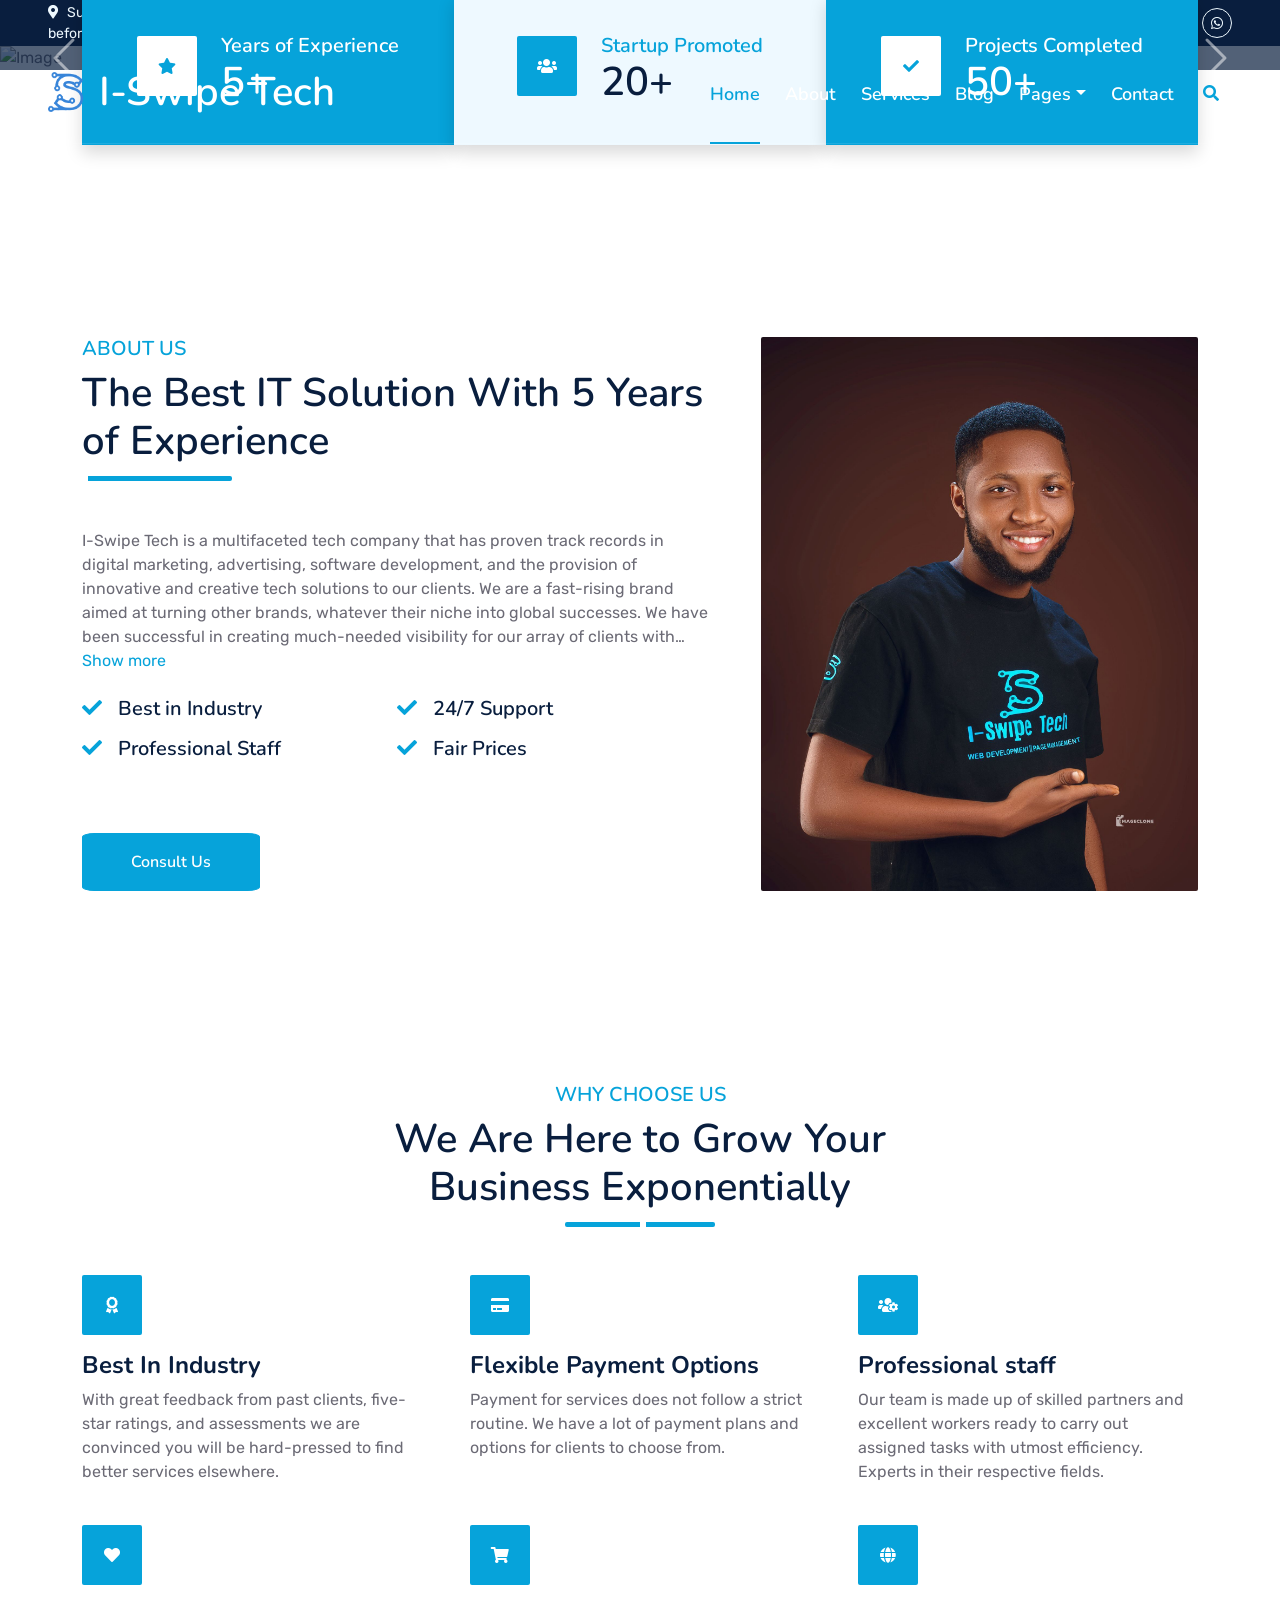
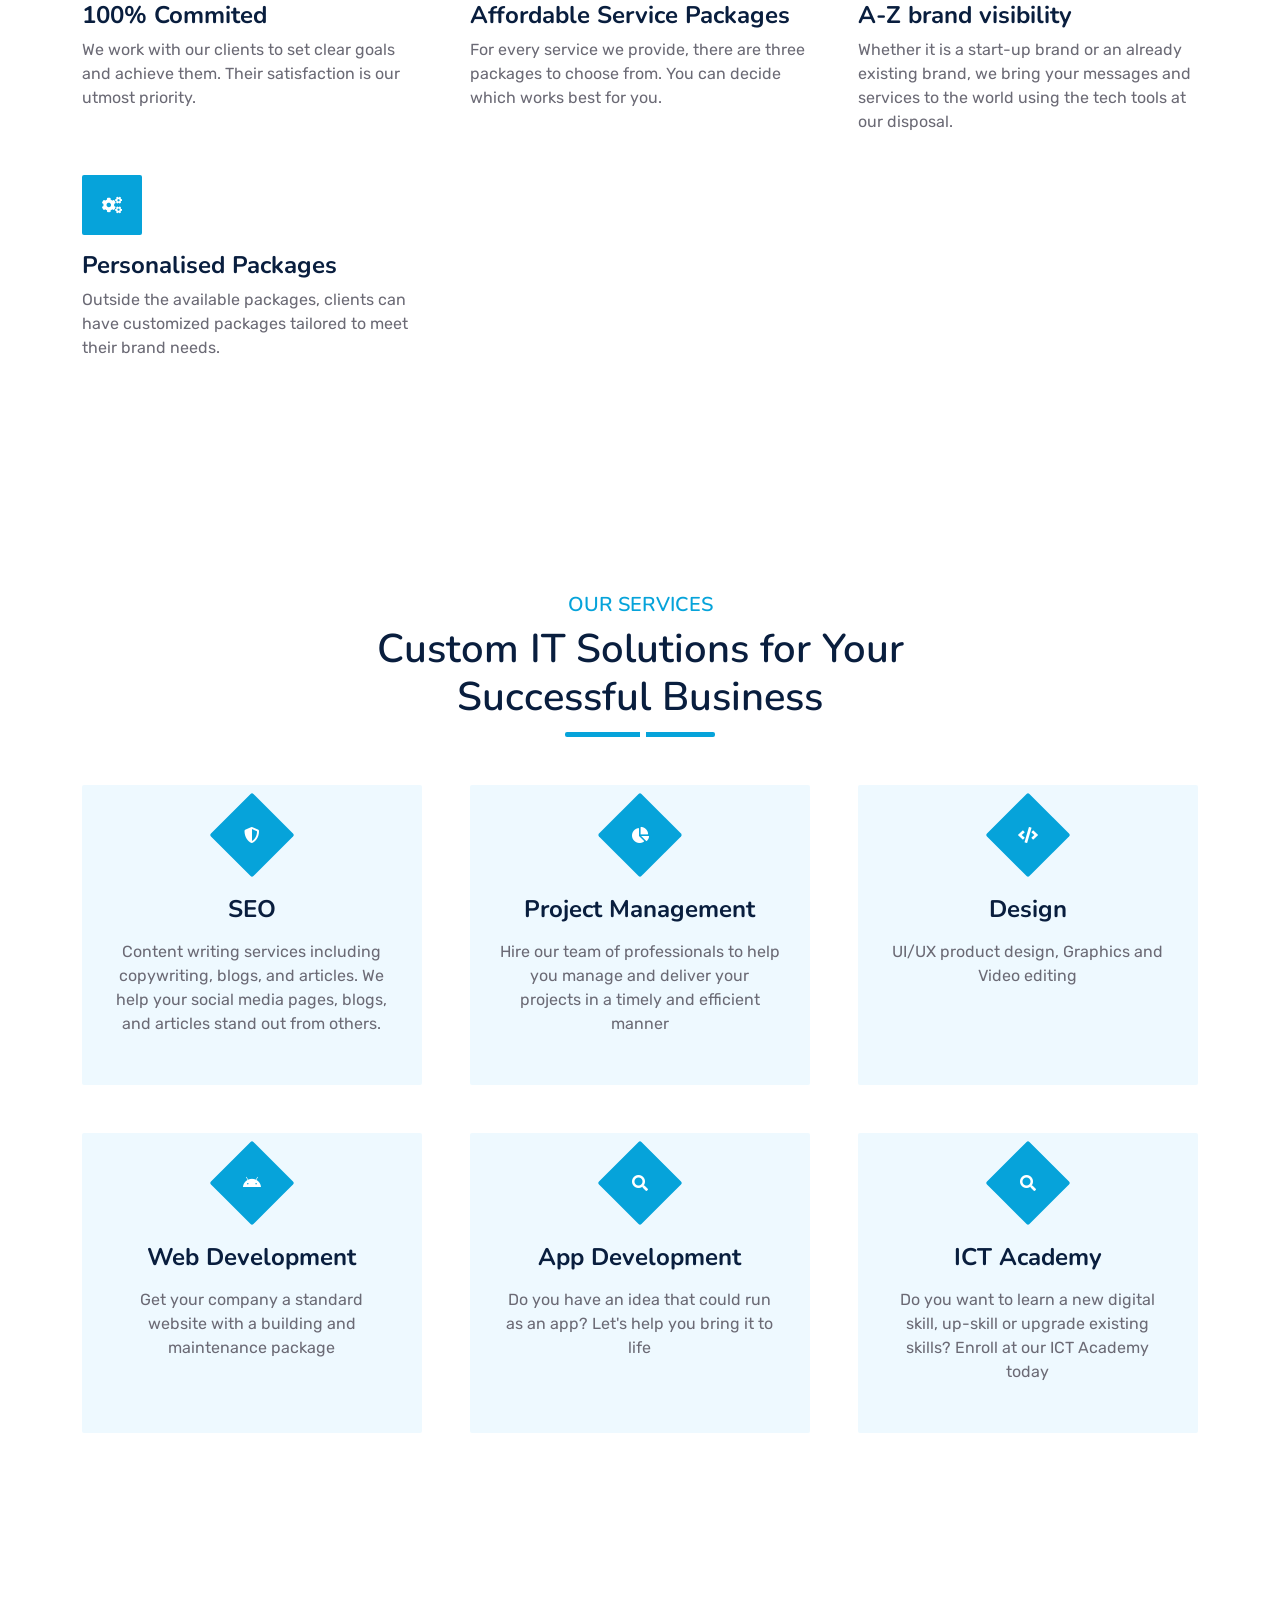
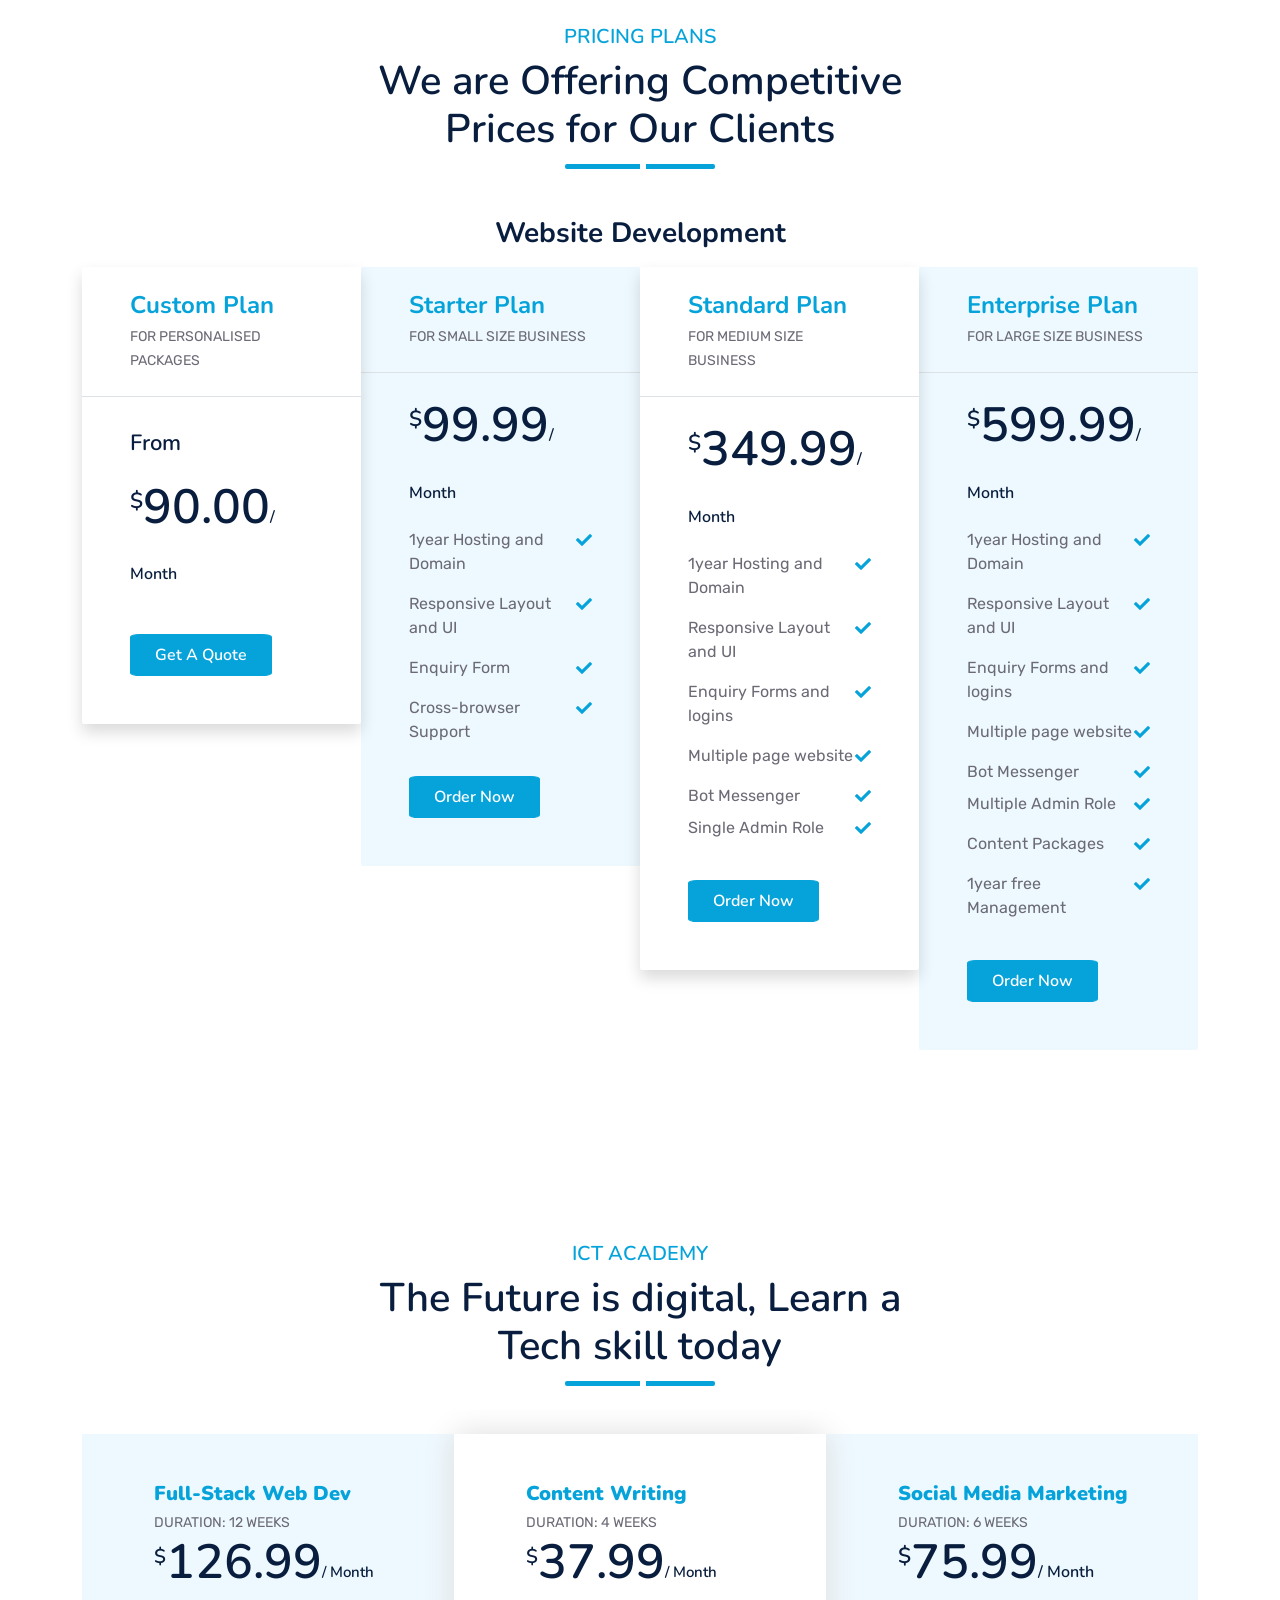
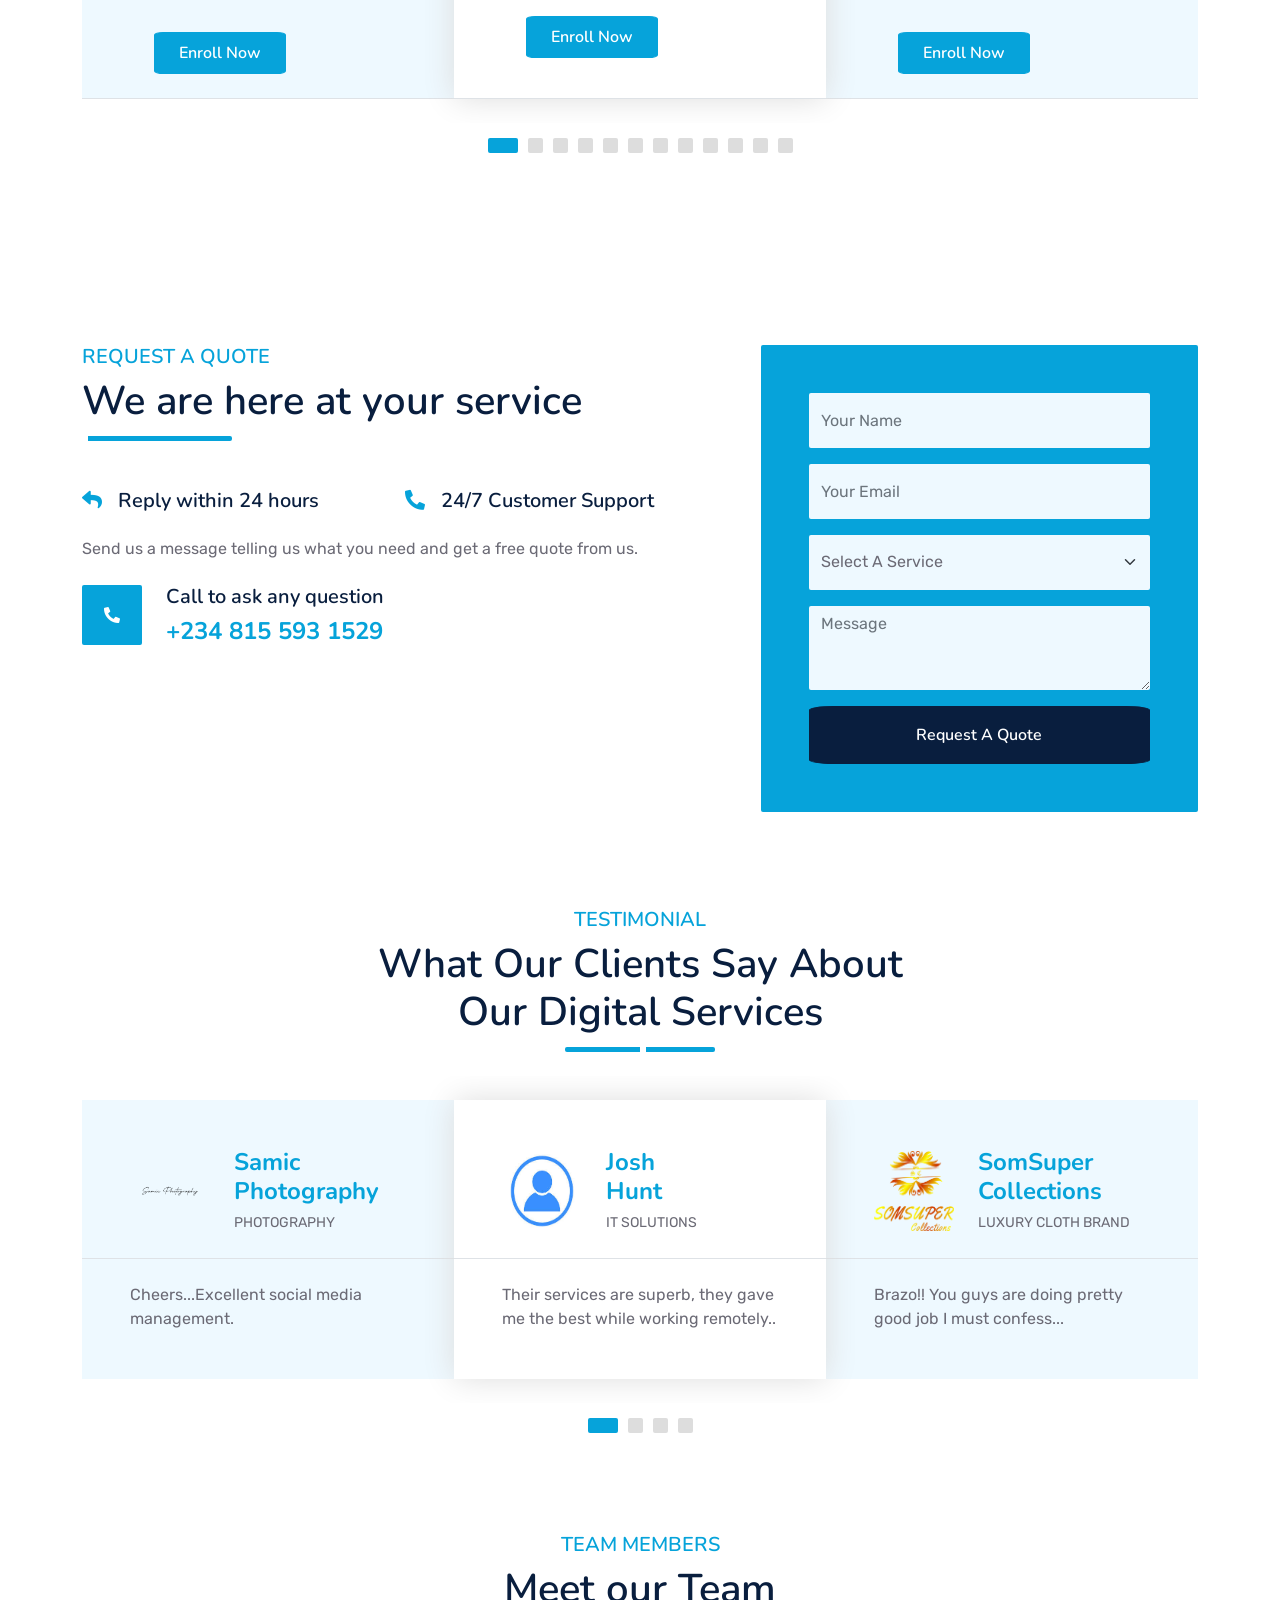
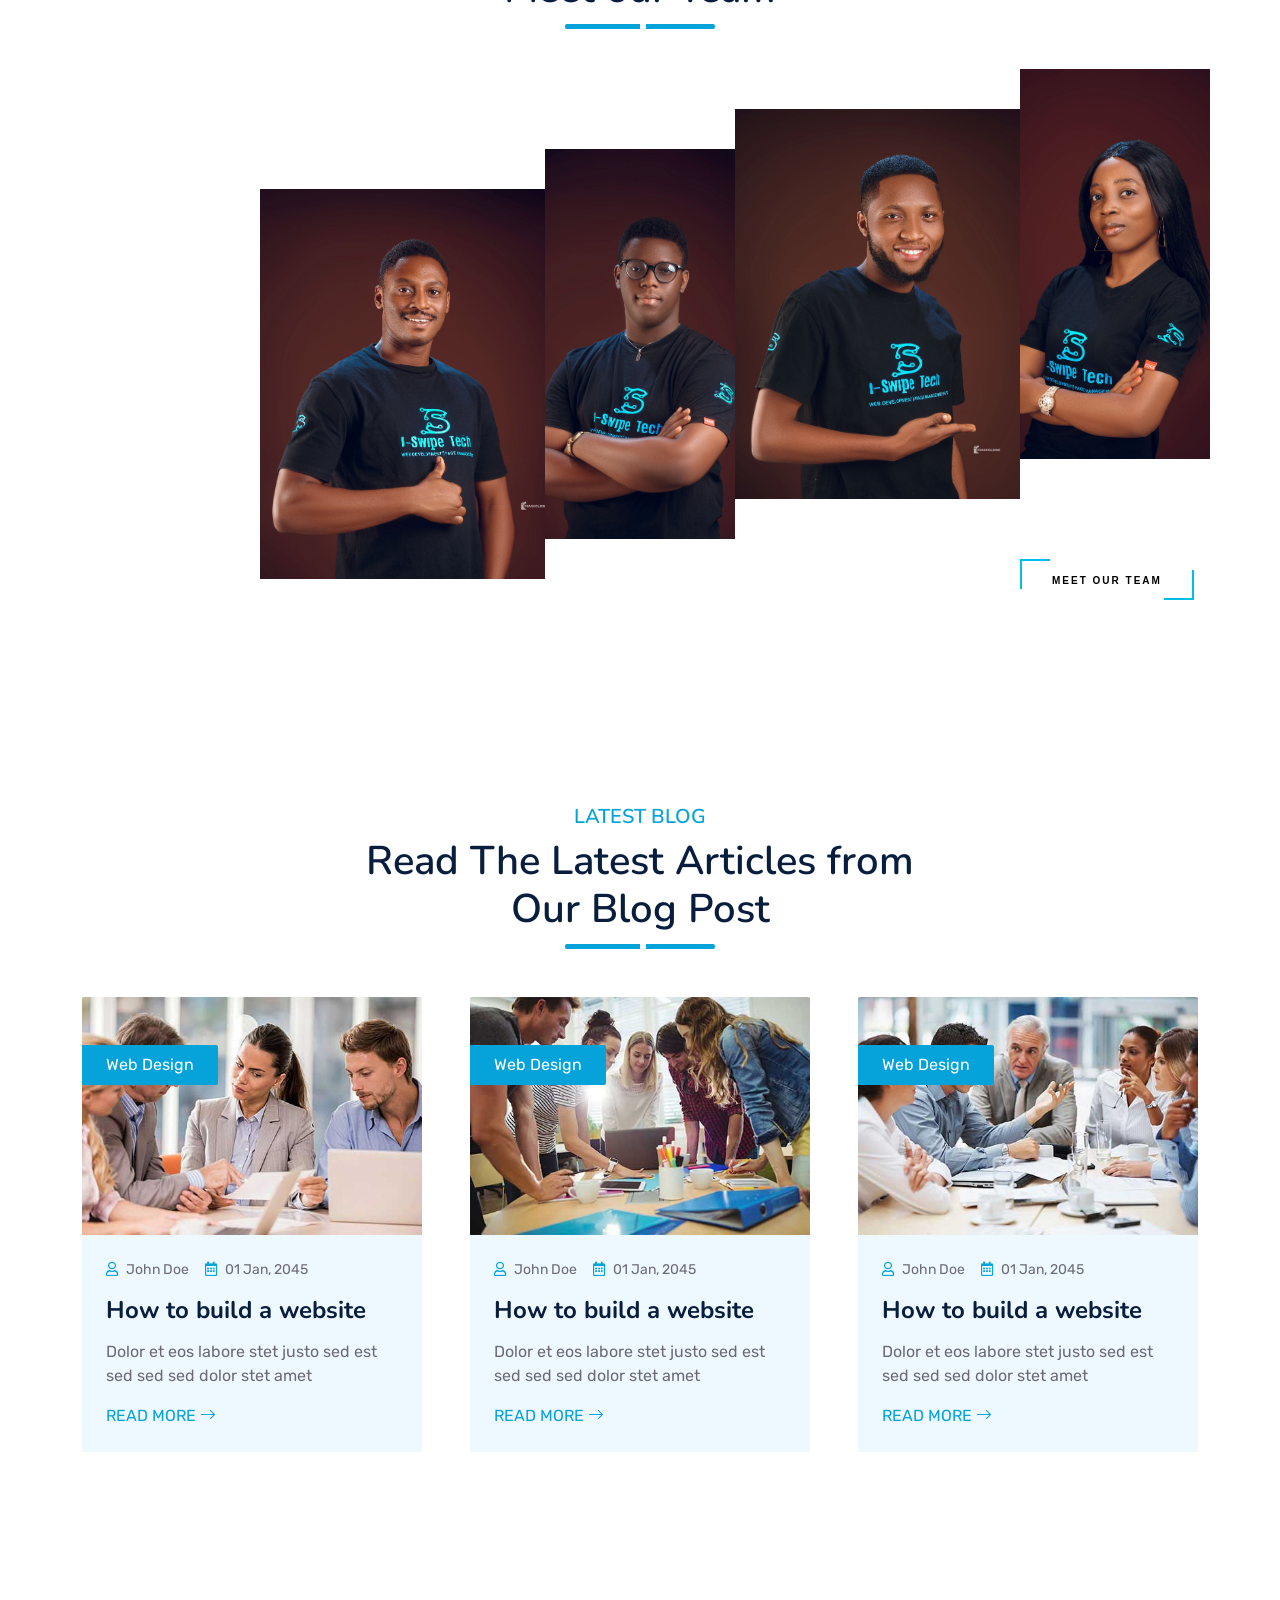
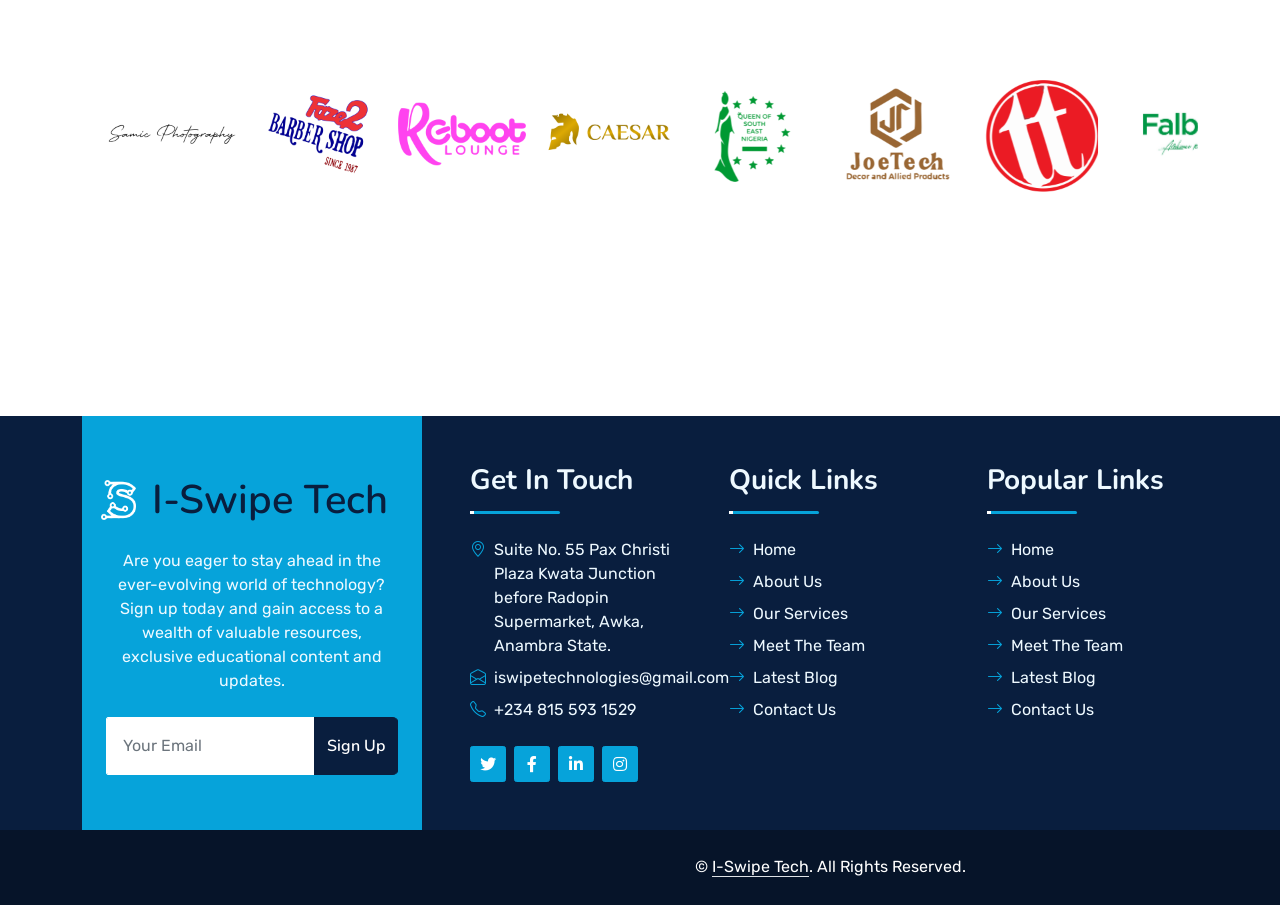
==== commit 60b64ea4: "Added Team button" ====
--- a/index.html
+++ b/index.html
@@ -1021,10 +1021,10 @@
 
     <!-- Team Section Begin -->
     <section class="team spad">
-        <div class="container py-5">
+        <div class="container">
             <div class="section-title text-center position-relative pb-3 mb-5 mx-auto" style="max-width: 600px;">
-                <h5 class="fw-bold text-primary text-uppercase" >Staff Members</h5>
-                <h1 class="mb-0">Meet our staff</h1>
+                <h5 class="fw-bold text-primary text-uppercase" >Team Members</h5>
+                <h1 class="mb-0">Meet our Team</h1>
             </div>
             <div class="row" style="margin-top: 200px;">
                 <div class="col-lg-2 col-md-6 col-sm-6 p-0">
@@ -1095,7 +1095,13 @@
                             </div>
                         </div>
                     </div>
-                </div>
+                    <div class="col-lg-12 p-0">
+                        <div class="team__btn">
+                            <a href="team.html" class="primary-btn">Meet Our Team</a>
+                        </div>
+                    </div>
+                </div>
+                
                 </div>
                
             </div>
--- a/css/style.css
+++ b/css/style.css
@@ -506,7 +506,124 @@
   .team__item__text .team__item__social a:last-child {
     margin-right: 0;
   }
-
+  .primary-btn {
+    display: inline-block;
+    font-size: 10px;
+    font-family: "Play", sans-serif;
+    font-weight: 900;
+    padding: 14px 32px 12px;
+    color: #000000;
+    text-transform: uppercase;
+    letter-spacing: 2px;
+    position: relative;
+    z-index: 1;
+  }
+  .primary-btn:hover:before {
+    height: 100%;
+    width: 100%;
+  }
+  .primary-btn:hover:after {
+    height: 100%;
+    width: 100%;
+  }
+  .primary-btn:before {
+    position: absolute;
+    left: 0;
+    top: 0;
+    height: 30px;
+    width: 30px;
+    border-left: 2px solid #00bfe7;
+    border-top: 2px solid #00bfe7;
+    content: "";
+    z-index: -1;
+    -webkit-transition: all, 0.7s;
+    -o-transition: all, 0.7s;
+    transition: all, 0.7s;
+  }
+  .primary-btn:after {
+    position: absolute;
+    right: 0;
+    bottom: 0;
+    height: 30px;
+    width: 30px;
+    border-right: 2px solid #00bfe7;
+    border-bottom: 2px solid #00bfe7;
+    content: "";
+    z-index: -1;
+    -webkit-transition: all, 0.7s;
+    -o-transition: all, 0.7s;
+    transition: all, 0.7s;
+  }
+
+.team__btn {
+  margin-top: 100px;
+  right: 0;
+  bottom: 0;
+}
+.team-item {
+    transition: .5s;
+}
+
+.team-social {
+    position: absolute;
+    width: 100%;
+    height: 100%;
+    top: 0;
+    left: 0;
+    display: flex;
+    align-items: center;
+    justify-content: center;
+    transition: .5s;
+}
+
+.team-social a.btn {
+    position: relative;
+    margin: 0 3px;
+    margin-top: 100px;
+    opacity: 0;
+}
+
+.team-item:hover {
+    box-shadow: 0 0 30px #DDDDDD;
+}
+
+.team-item:hover .team-social {
+    background: rgba(9, 30, 62, .7);
+}
+
+.team-item:hover .team-social a.btn:first-child {
+    opacity: 1;
+    margin-top: 0;
+    transition: .3s 0s;
+}
+
+.team-item:hover .team-social a.btn:nth-child(2) {
+    opacity: 1;
+    margin-top: 0;
+    transition: .3s .05s;
+}
+
+.team-item:hover .team-social a.btn:nth-child(3) {
+    opacity: 1;
+    margin-top: 0;
+    transition: .3s .1s;
+}
+
+.team-item:hover .team-social a.btn:nth-child(4) {
+    opacity: 1;
+    margin-top: 0;
+    transition: .3s .15s;
+}
+
+.team-item .team-img img,
+.blog-item .blog-img img  {
+    transition: .5s;
+}
+
+.team-item:hover .team-img img,
+.blog-item:hover .blog-img img {
+    transform: scale(1.15);
+}
 
 /*** Miscellaneous ***/
 @media (min-width: 991.98px) {
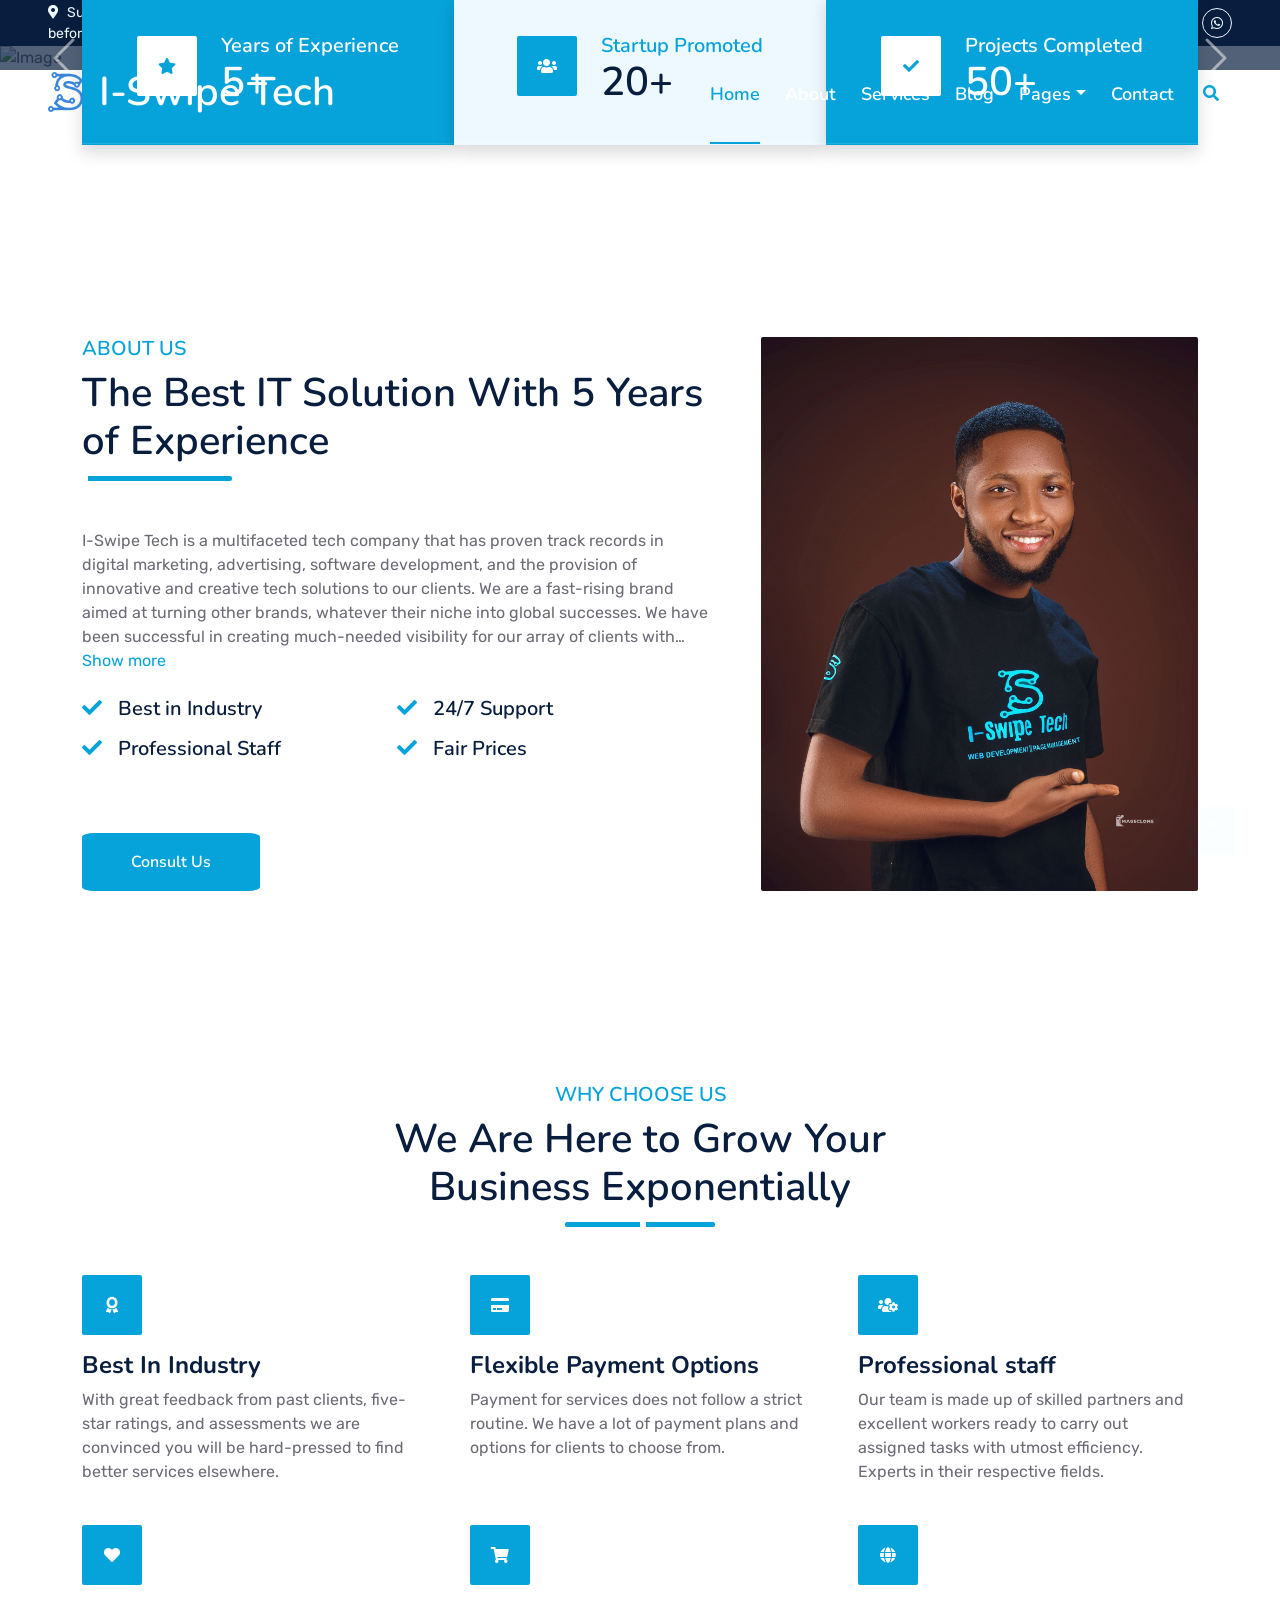
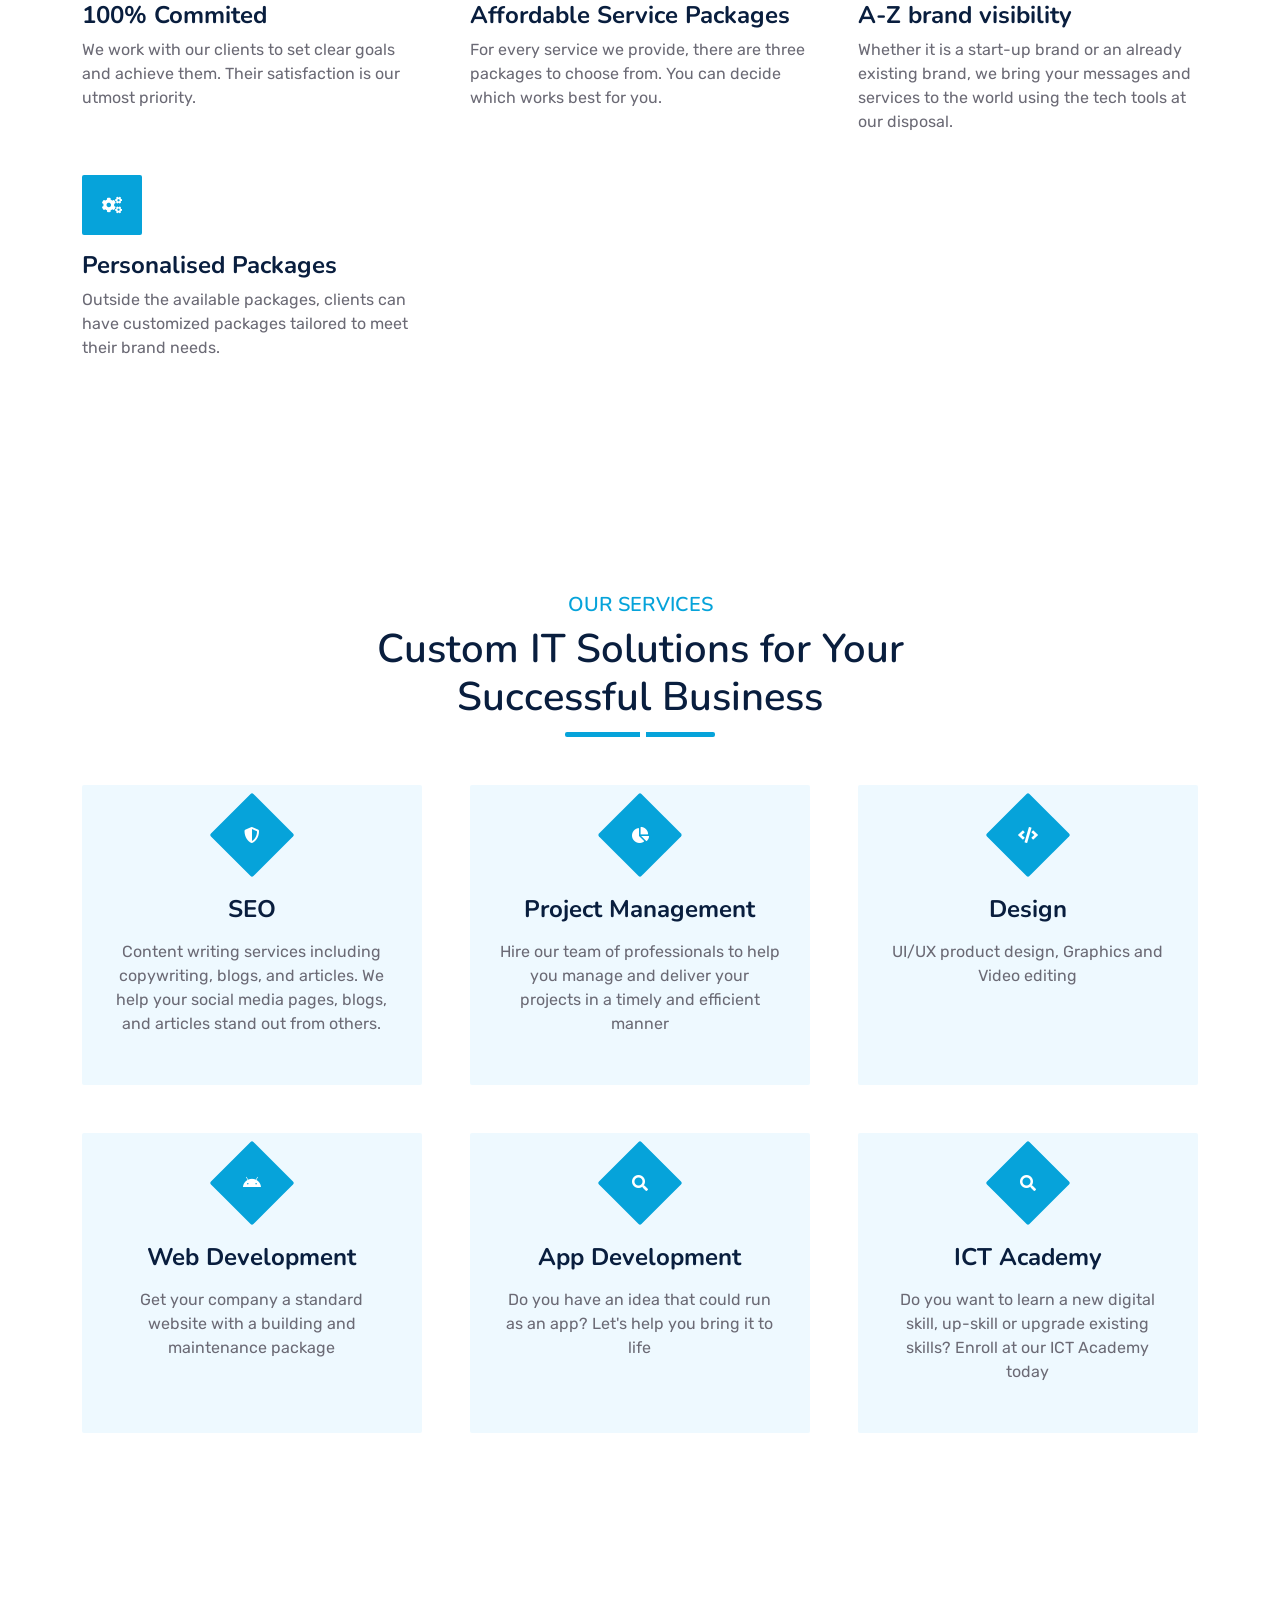
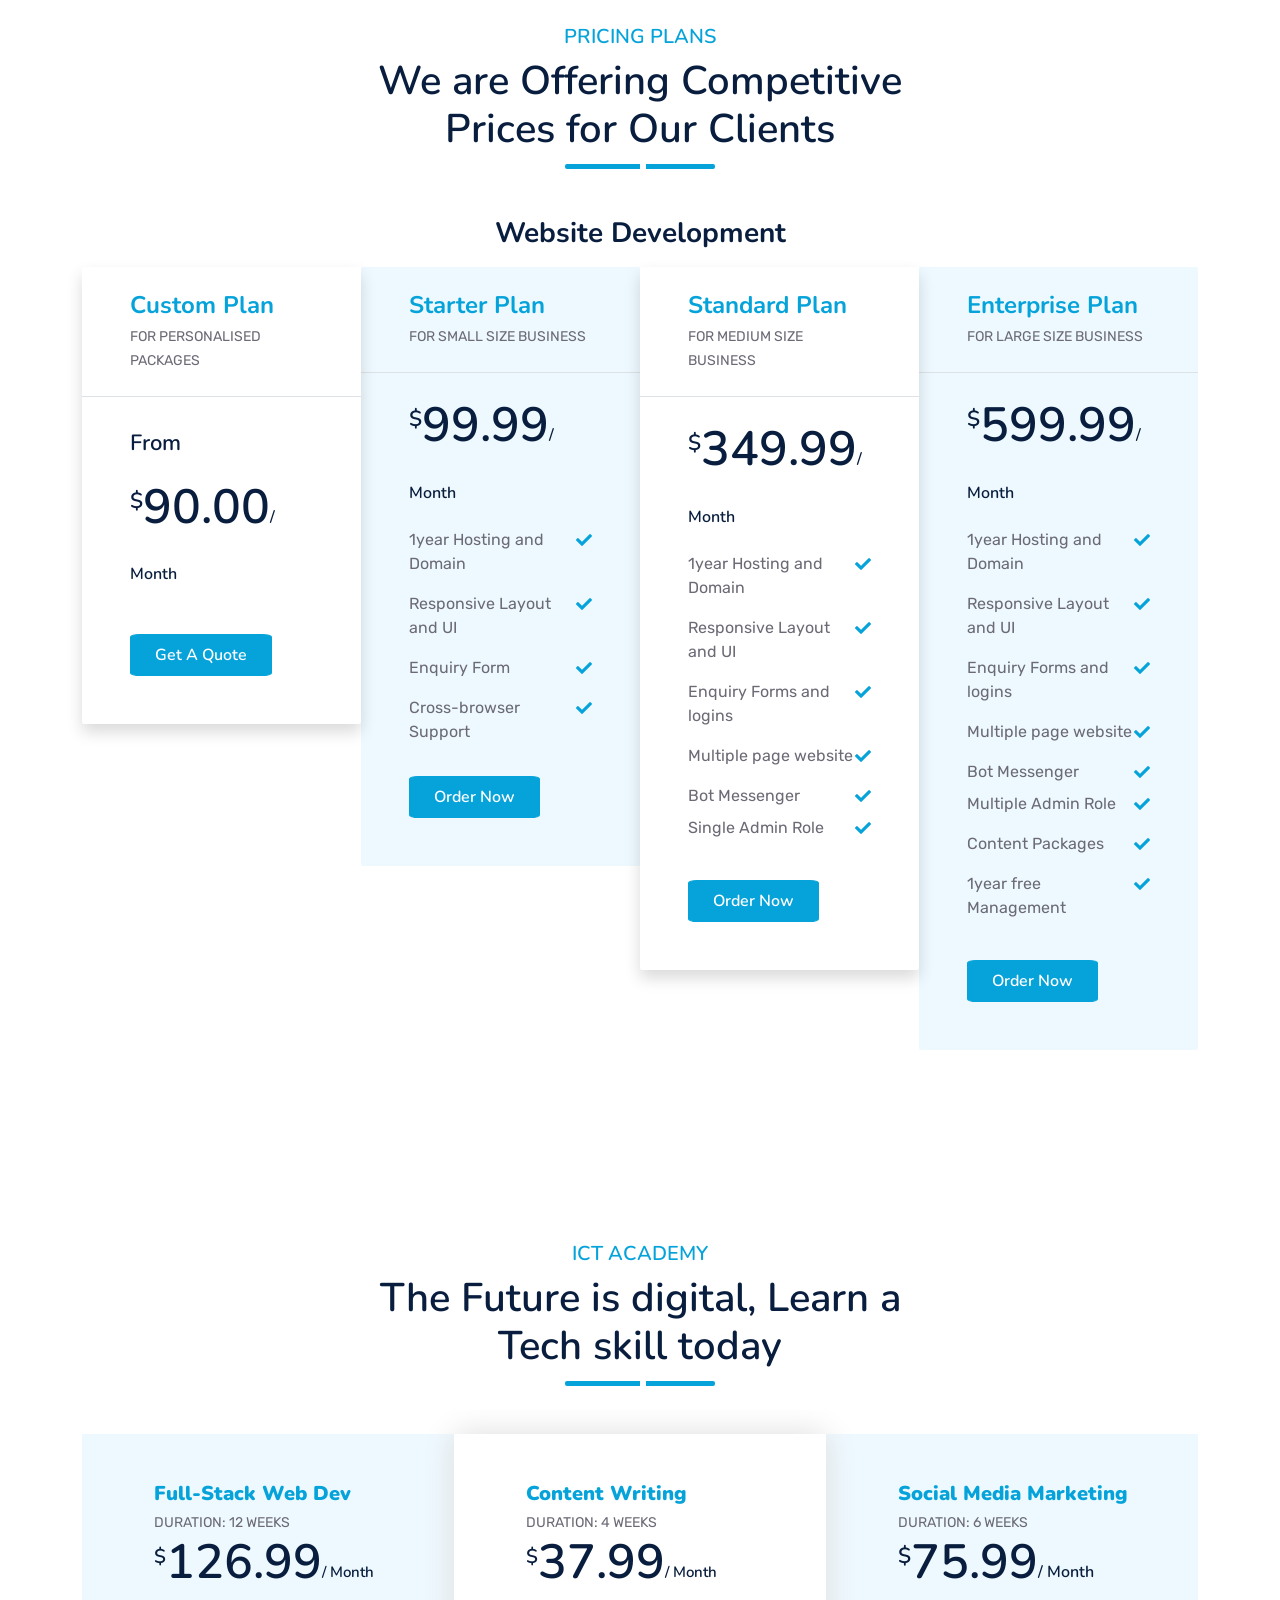
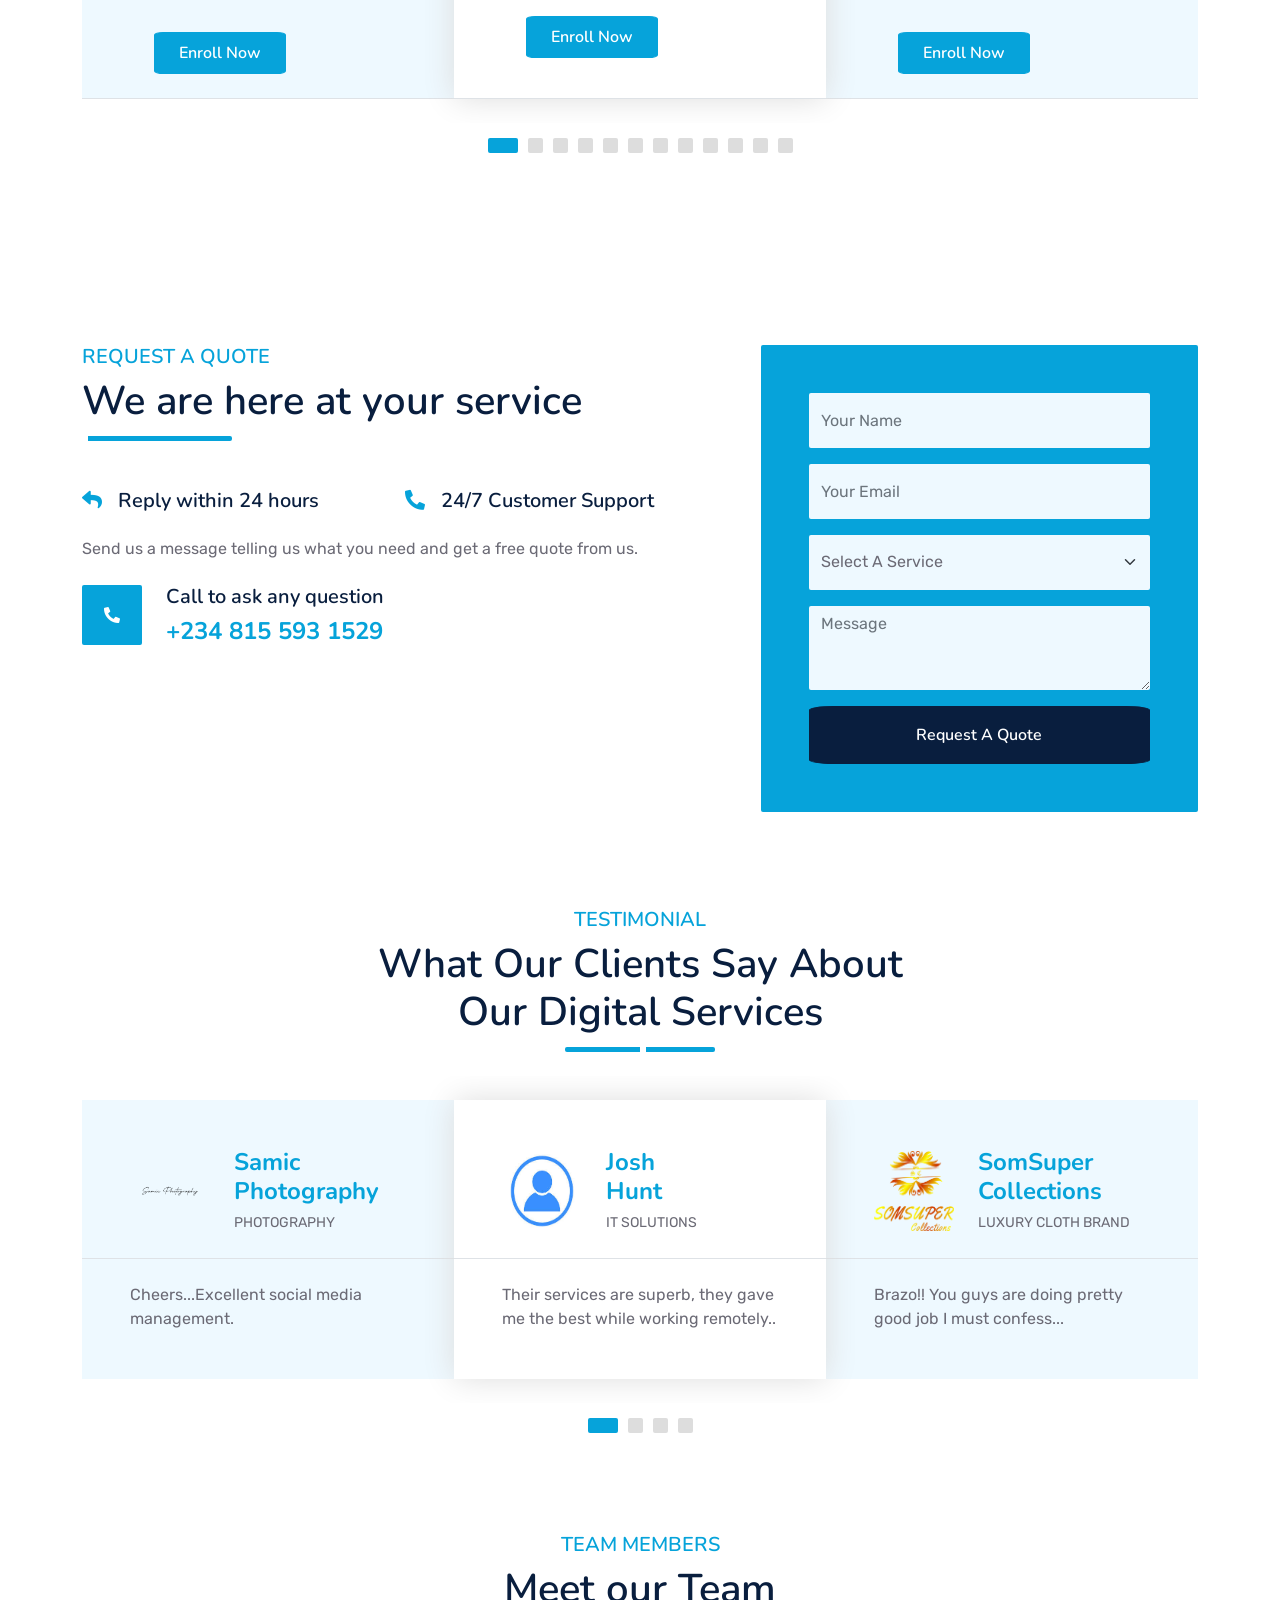
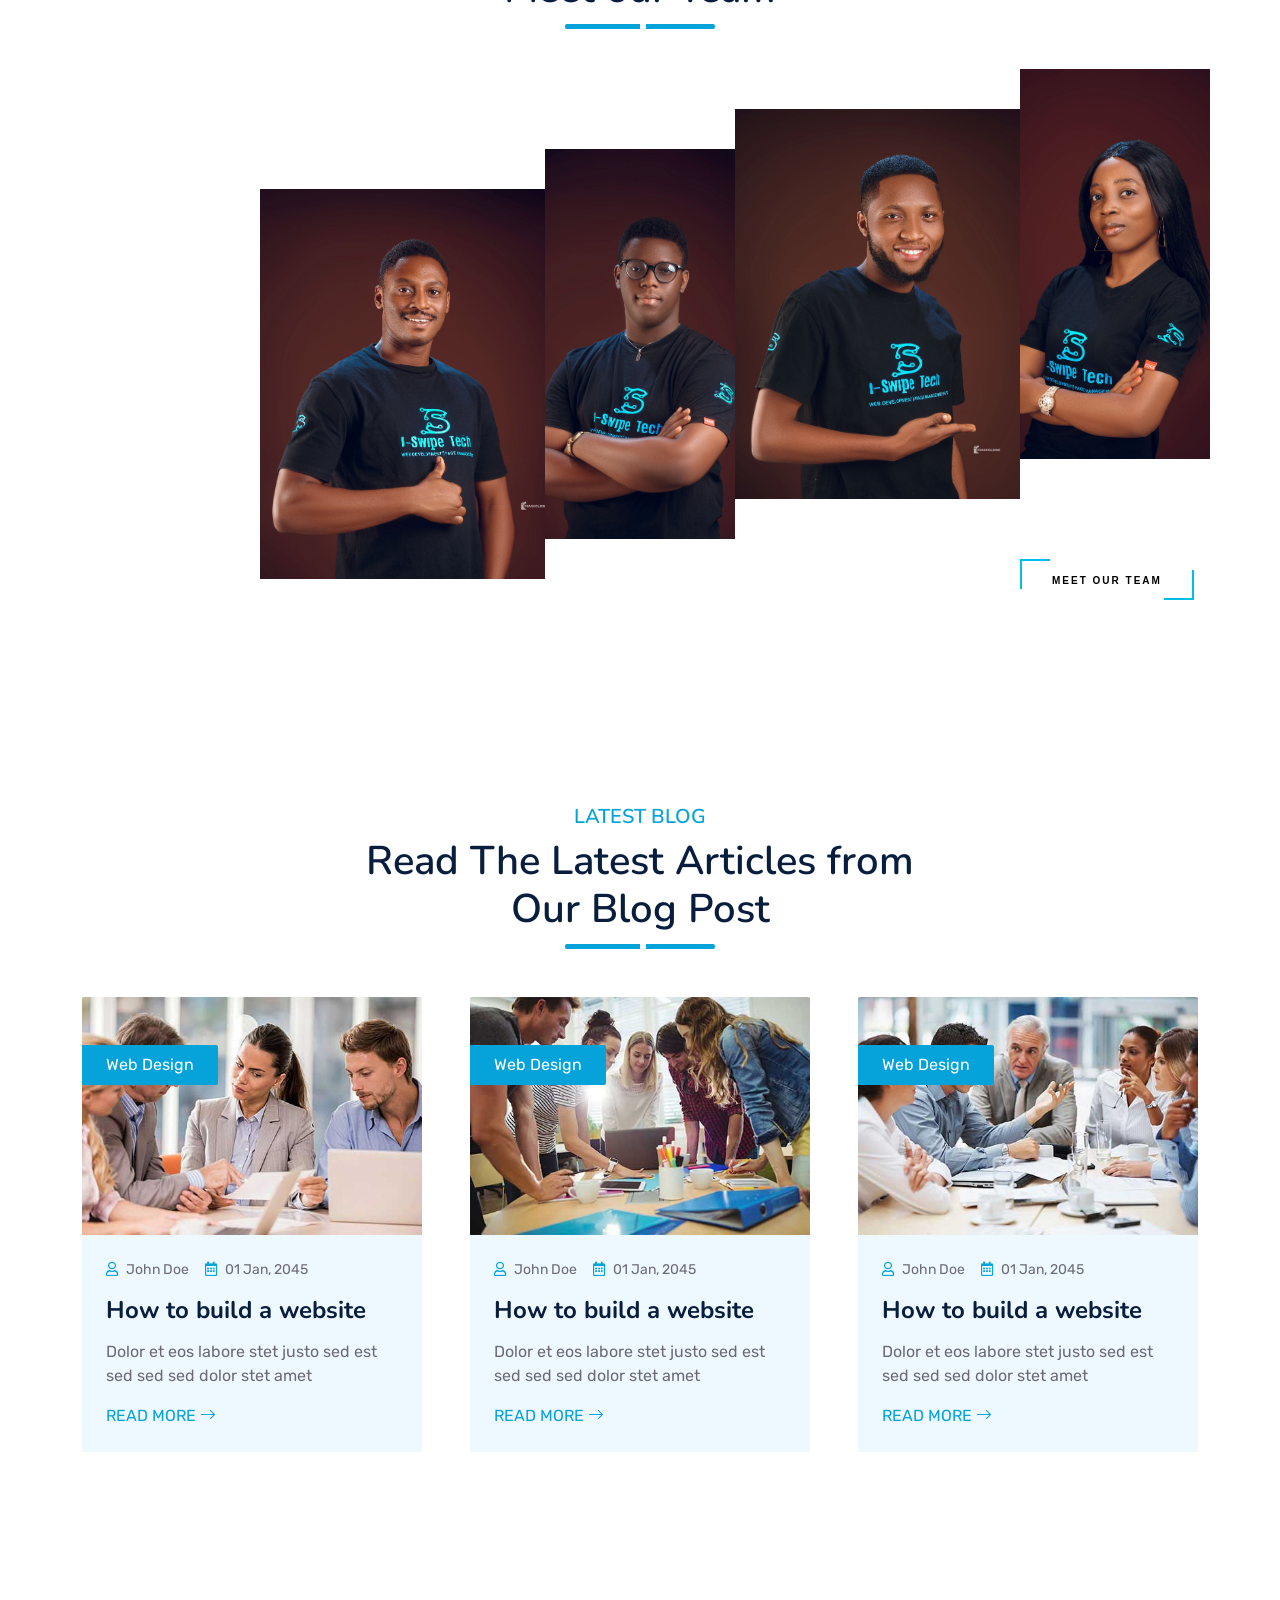
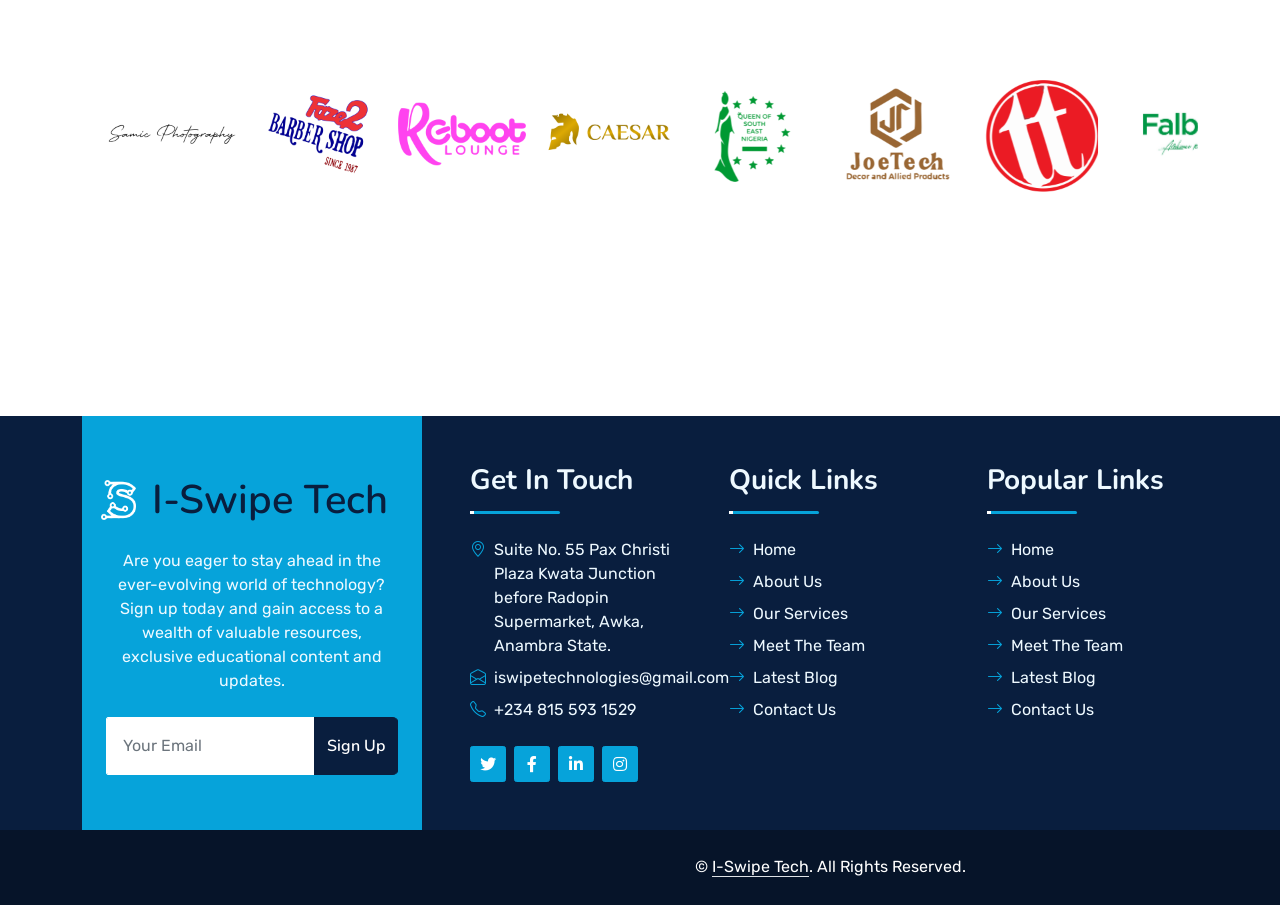
==== commit 4105f7ef: "Added a comment to home page" ====
--- a/index.html
+++ b/index.html
@@ -8,6 +8,8 @@
 
     <!-- Favicon -->
     <link href="img/ISWIPE1.png" rel="icon">
+
+    <!-- This is a comment-->
 
     <!-- Google Web Fonts -->
     <link rel="preconnect" href="https://fonts.googleapis.com">
